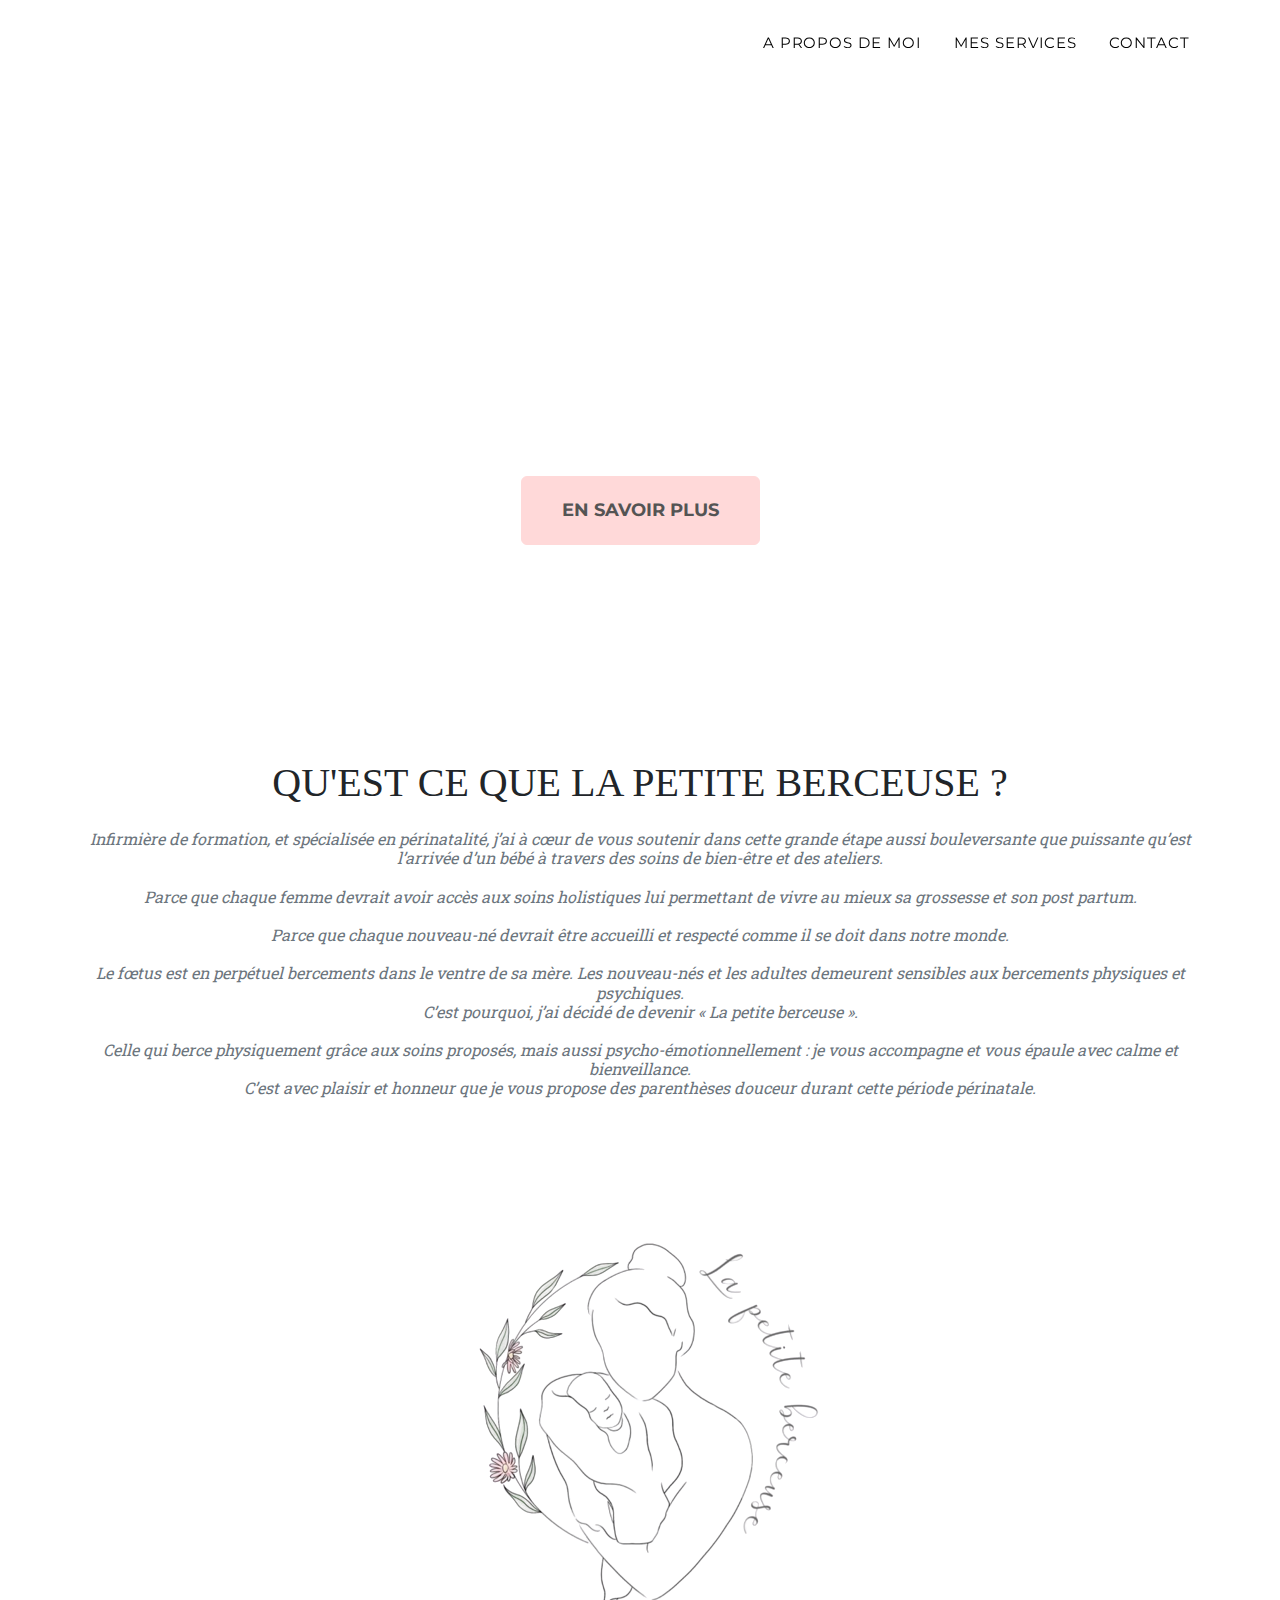
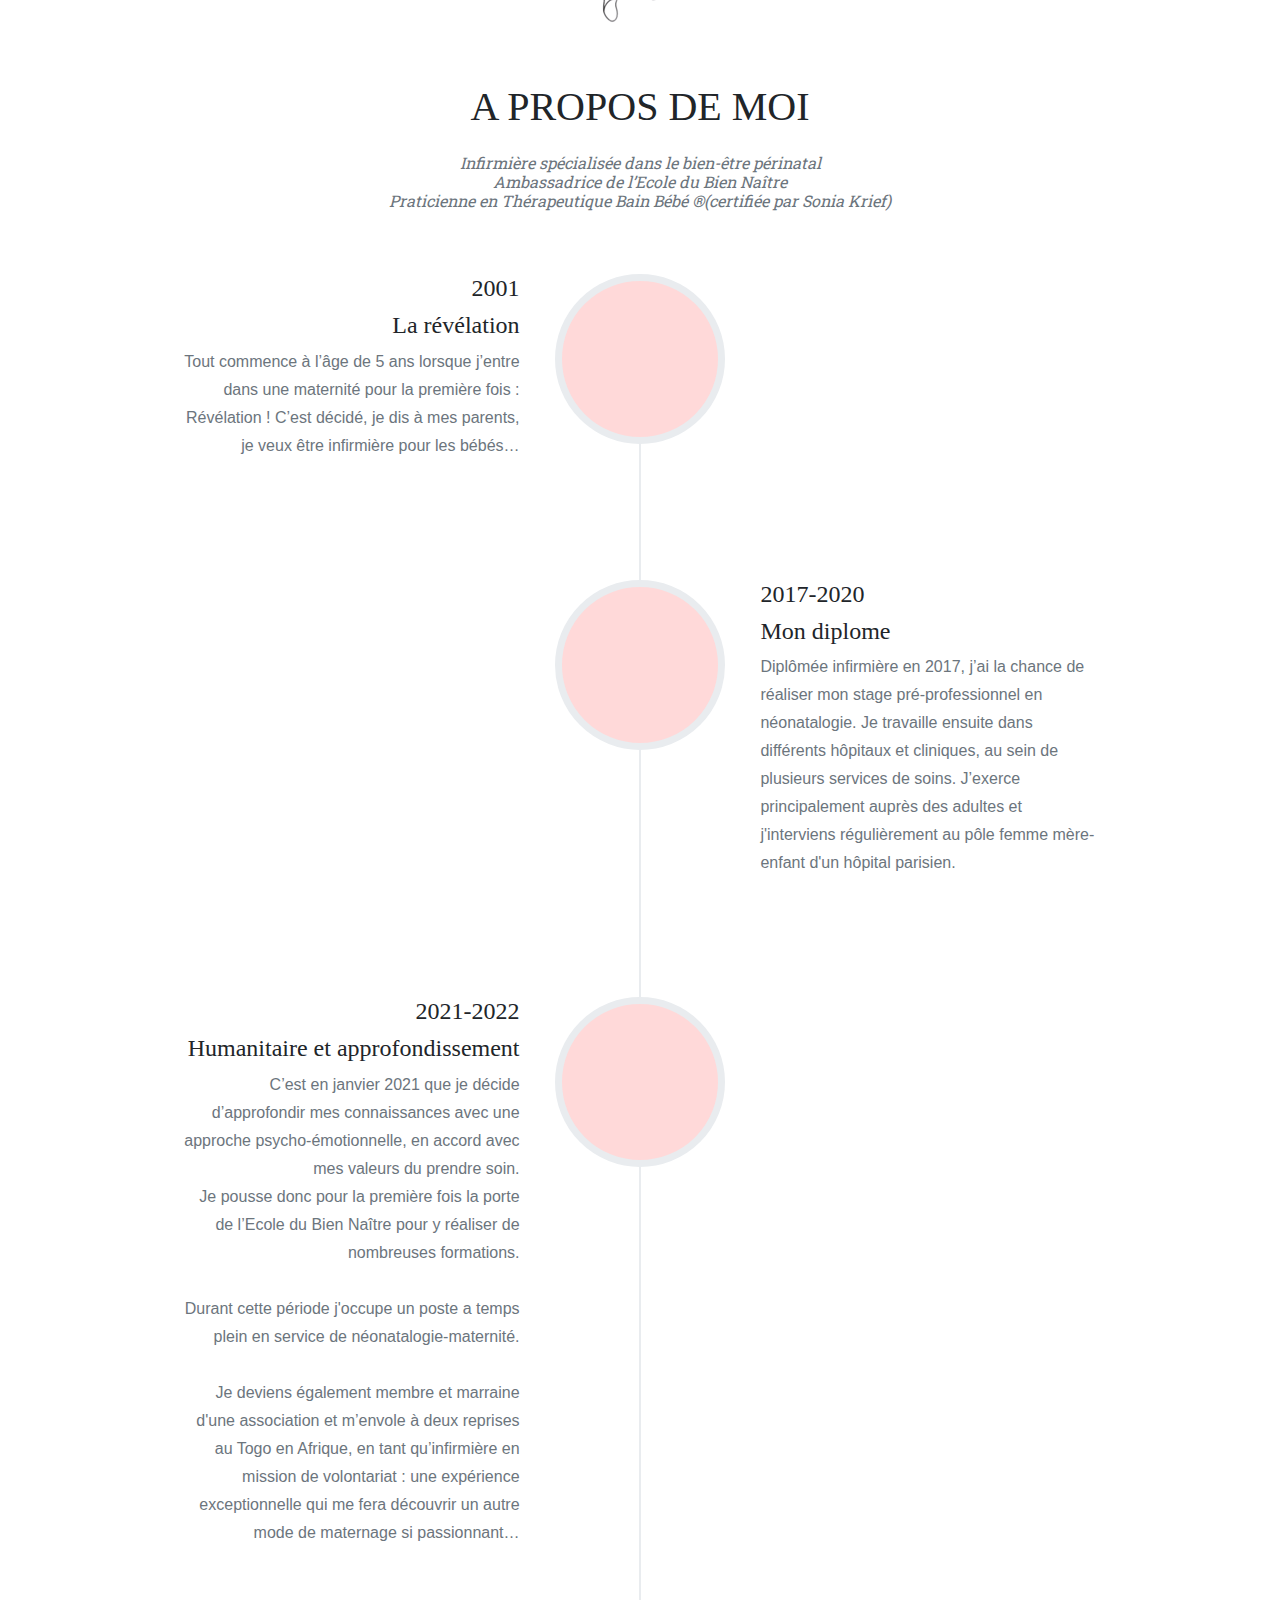
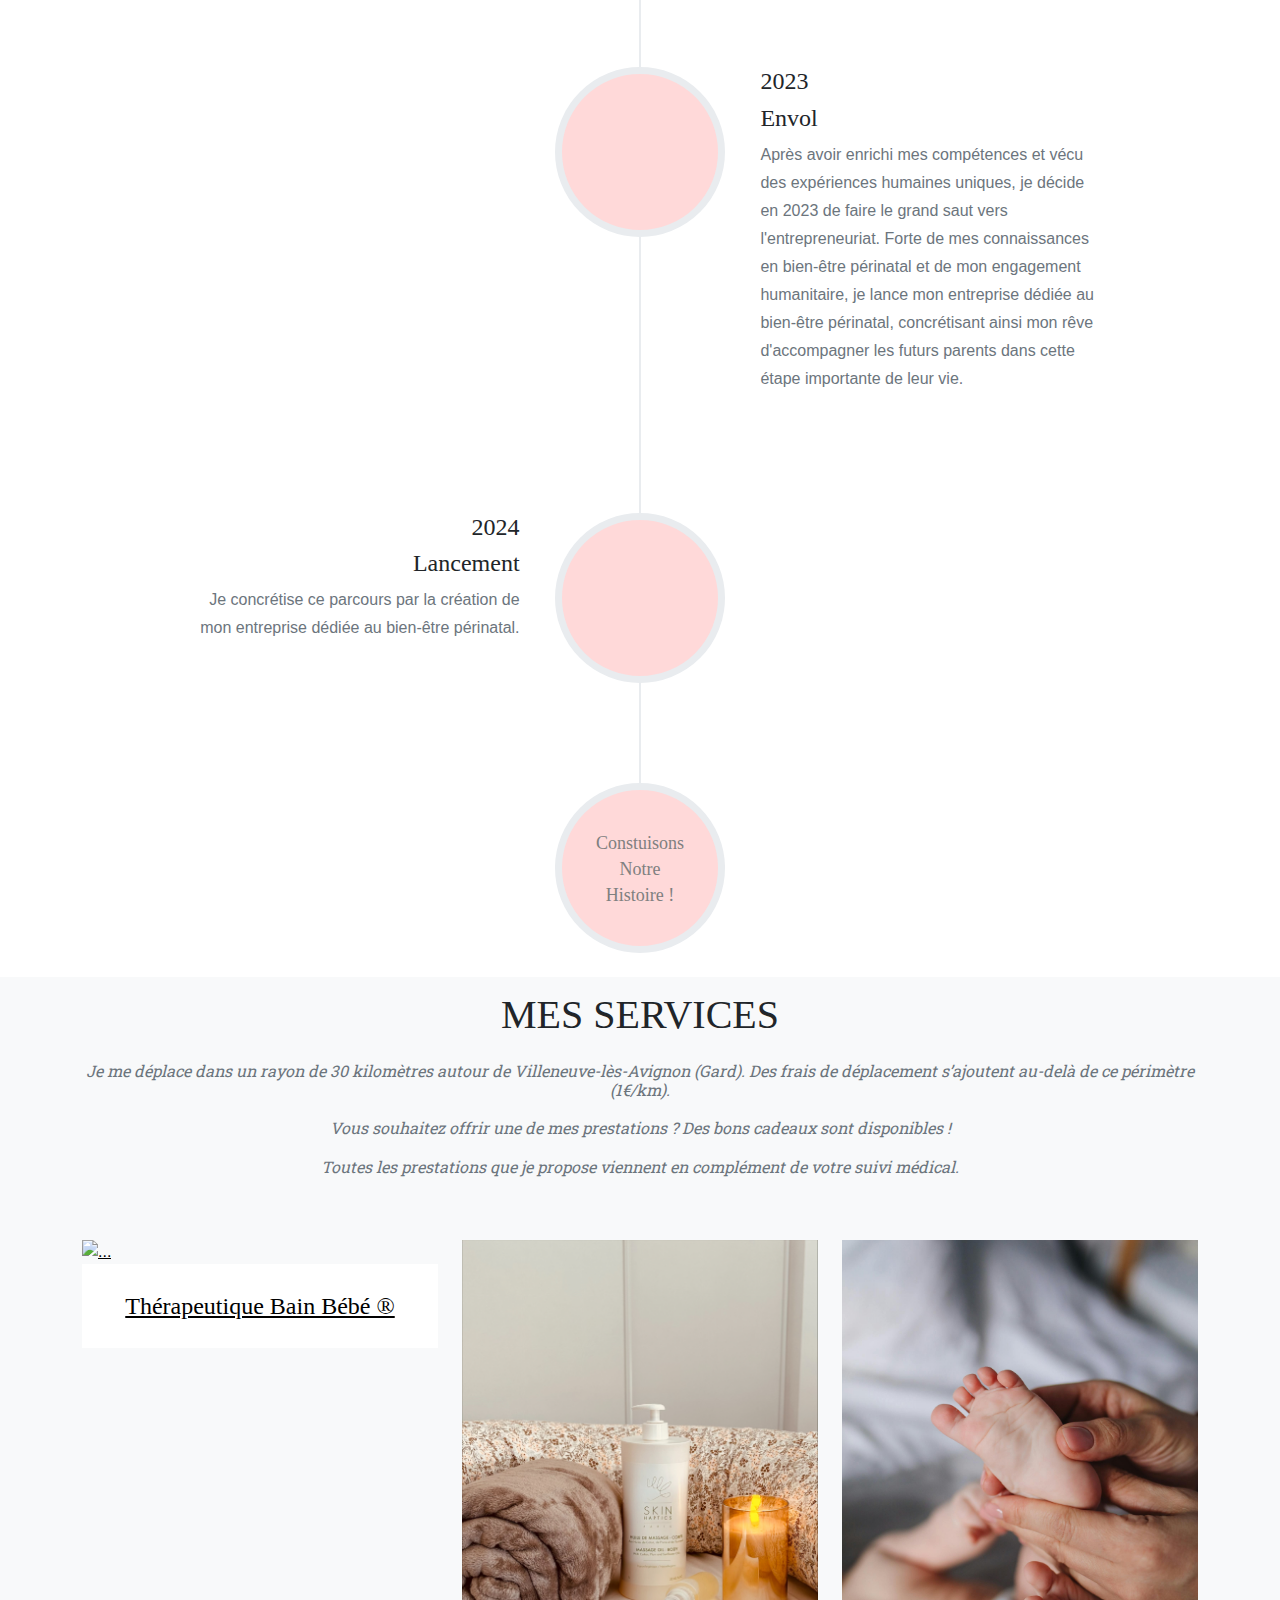
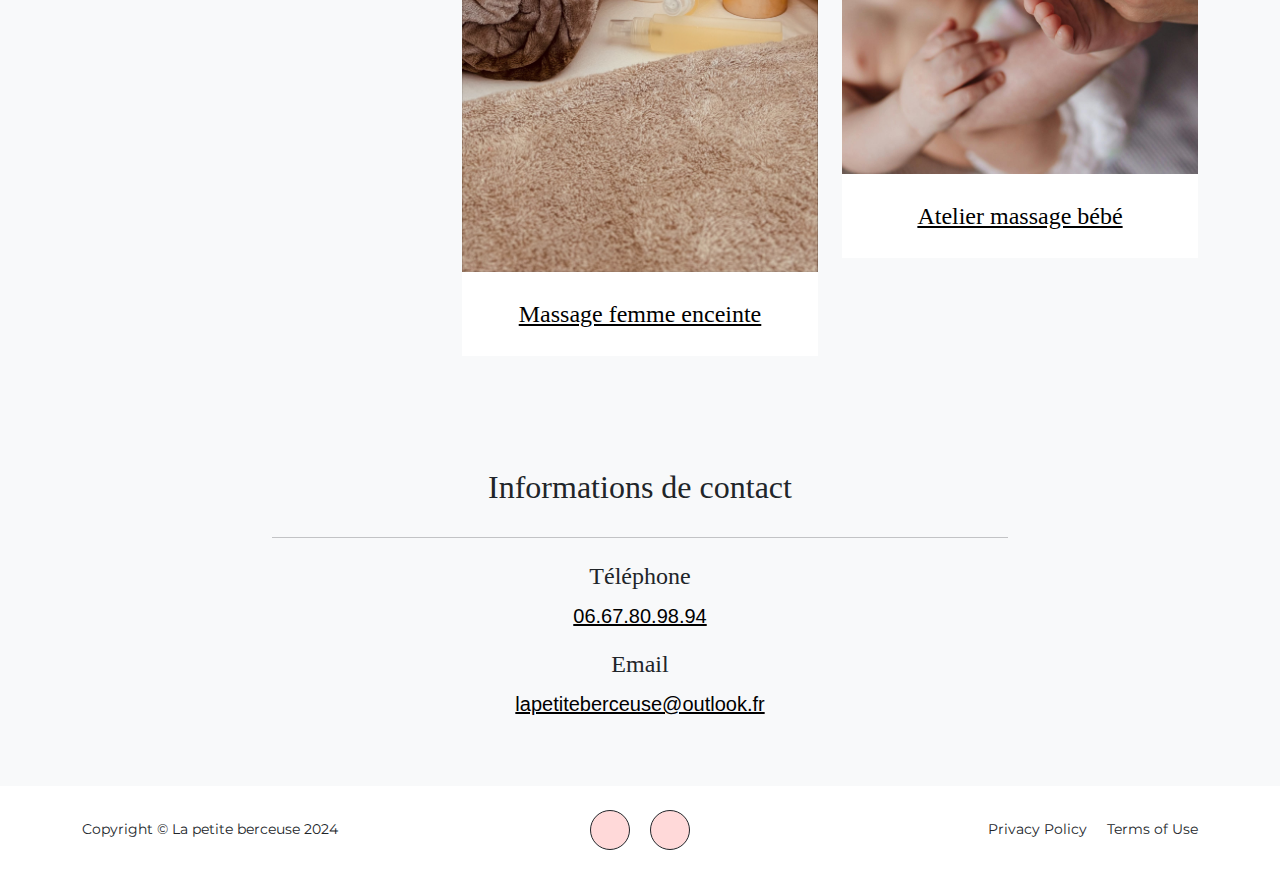
==== index.html @ 8938ebda "maj" ====
<!DOCTYPE html>
<html lang="fr">

<head>
    <meta charset="utf-8" />
    <meta name="viewport" content="width=device-width, initial-scale=1, shrink-to-fit=no" />
    <meta name="description" content="" />
    <meta name="author" content="" />
    <title>La petite berceuse</title>
    <!-- Favicon-->
    <link rel="icon" type="image/x-icon" href="assets/img/la petite berceuse/logo petite berceuse.png" />
    <!-- Font Awesome icons (free version)-->
    <script src="https://use.fontawesome.com/releases/v6.3.0/js/all.js" crossorigin="anonymous"></script>
    <!-- Google fonts-->
    <link href="https://fonts.googleapis.com/css?family=Montserrat:400,700" rel="stylesheet" type="text/css" />
    <link href="https://fonts.googleapis.com/css?family=Roboto+Slab:400,100,300,700" rel="stylesheet" type="text/css" />
    <!-- Core theme CSS (includes Bootstrap)-->
    <link href="css/styles.css" rel="stylesheet" />
</head>

<body id="page-top">
    <!-- Navigation-->
    <nav class="navbar navbar-expand-lg navbar-dark fixed-top" id="mainNav">
        <div class="container">
            <button class="navbar-toggler" type="button" data-bs-toggle="collapse" data-bs-target="#navbarResponsive"
                aria-controls="navbarResponsive" aria-expanded="false" aria-label="Toggle navigation">
                <i class="fas fa-bars ms-1"></i>
            </button>
            <div class="collapse navbar-collapse" id="navbarResponsive">
                <ul class="navbar-nav text-uppercase ms-auto py-4 py-lg-0">

                    <li class="nav-item">
                        <a class="nav-link" href="#about">A propos de moi</a>
                    </li>
                    <li class="nav-item">
                        <a class="nav-link" href="#portfolio">Mes services</a>
                    </li>
                    <li class="nav-item">
                        <a class="nav-link" href="#contact">Contact</a>
                    </li>
                </ul>
            </div>
        </div>
    </nav>
    <!-- Masthead-->
    <header class="masthead">
        <div class="container">
            <div class="masthead-heading text-uppercase">
              LA PETITE BERCEUSE
            </div>
            <div class="masthead-subheading">
                « Il n’y a rien de plus fort au monde que la douceur. » Han Suyin
            </div>
            <a class="btn btn-primary btn-xl text-uppercase" href="#portfolio">En savoir plus</a>
        </div>
    </header>
    <section class="page-section" id="qui-suis-je">
        <div class="container">
            <div class="text-center">
                <h2 class="section-heading text-uppercase">Qu'est ce que la petite berceuse ?</h2>
                <h3 class="section-subheading text-muted">
                    Infirmière de formation, et spécialisée en périnatalité, j’ai à cœur de vous soutenir dans
                    cette grande étape aussi bouleversante que puissante qu’est l’arrivée d’un bébé à travers
                    des soins de bien-être et des ateliers.
                    <br>


                    <br>Parce que chaque femme devrait avoir accès aux soins holistiques lui permettant de vivre
                    au mieux sa grossesse et son post partum.
                    <br>
                    <br>Parce que chaque nouveau-né devrait être accueilli et respecté comme il se doit dans
                    notre
                    monde.
                    <br>


                    <br>Le fœtus est en perpétuel bercements dans le ventre de sa mère. Les nouveau-nés et les
                    adultes demeurent sensibles aux bercements physiques et psychiques.

                    <br>C’est pourquoi, j’ai décidé de devenir « La petite berceuse ».
                    <br>
                    <br>Celle qui berce physiquement grâce aux soins proposés, mais aussi
                    psycho-émotionnellement : je vous accompagne et vous épaule avec calme et bienveillance.



                    <br>C’est avec plaisir et honneur que je vous propose des parenthèses douceur durant cette
                    période périnatale.
                </h3>

    </section>
    <img src="assets/img/la petite berceuse/logo petite berceuse.png" alt="Image Description" class="img-fluid" style="display: block; margin: 0 auto;">

    <!-- About-->
    <section class="page-section" id="about">
        <div class="container">
            <div class="text-center">
                <h2 class="section-heading text-uppercase">A propos de moi</h2>
                <h3 class="section-subheading text-muted">
                    Infirmière spécialisée dans le bien-être périnatal

                    <br>Ambassadrice de l’Ecole du Bien Naître

                    <br>Praticienne en Thérapeutique Bain Bébé ®(certifiée par Sonia Krief)
                </h3>
            </div>
            <ul class="timeline">
                <li>
                    <div class="timeline-image">
                    </div>
                    <div class="timeline-panel">
                        <div class="timeline-heading">
                            <h4>2001</h4>
                            <h4 class="subheading">La révélation</h4>
                        </div>
                        <div class="timeline-body">
                            <p class="text-muted">
                                Tout commence à l’âge de 5 ans lorsque j’entre dans une maternité pour la
                                première fois : Révélation ! C’est décidé, je dis à mes parents, je veux être
                                infirmière pour les bébés…
                            </p>
                        </div>
                    </div>
                </li>
                <li class="timeline-inverted">
                    <div class="timeline-image">
                    </div>
                    <div class="timeline-panel">
                        <div class="timeline-heading">
                            <h4>2017-2020</h4>
                            <h4 class="subheading">
                                <h4>Mon diplome</h4>
                        </div>
                        <div class="timeline-body">
                            <p class="text-muted">
                                Diplômée infirmière en 2017, j’ai la chance de réaliser mon stage pré-professionnel en
                                néonatalogie. Je travaille ensuite dans différents hôpitaux et cliniques, au sein de
                                plusieurs services de soins. J’exerce principalement auprès des adultes et j'interviens
                                régulièrement au pôle femme mère-enfant d'un hôpital parisien.
                            </p>
                        </div>
                    </div>
                </li>
                <li>
                    <div class="timeline-image">
                    </div>
                    <div class="timeline-panel">
                        <div class="timeline-heading">
                            <h4>2021-2022</h4>
                            <h4 class="subheading">Humanitaire et approfondissement</h4>
                        </div>
                        <div class="timeline-body">
                            <p class="text-muted">
                                C’est en janvier 2021 que je décide d’approfondir mes connaissances avec une
                                approche psycho-émotionnelle, en accord avec mes valeurs du prendre soin.
                                <br>Je pousse donc pour la première fois la porte de l’Ecole du Bien Naître pour y
                                réaliser de nombreuses formations.
                                <br>

                                <br> Durant cette période j'occupe un poste a temps plein en service de
                                néonatalogie-maternité.
                                <br>

                                <br>Je deviens également membre et marraine d'une association et m’envole à deux
                                reprises au Togo en Afrique, en tant qu’infirmière en mission de volontariat : une
                                expérience exceptionnelle qui me fera découvrir un autre mode de maternage si
                                passionnant…
                            </p>
                        </div>
                    </div>
                </li>
                <li class="timeline-inverted">
                    <div class="timeline-image">
                    </div>
                    <div class="timeline-panel">
                        <div class="timeline-heading">
                            <h4>2023</h4>
                            <h4 class="subheading">Envol</h4>
                        </div>
                        <div class="timeline-body">
                            <p class="text-muted">
                            <p class="text-muted">
                                Après avoir enrichi mes compétences et vécu des expériences humaines uniques,
                                je décide en 2023 de faire le grand saut vers l'entrepreneuriat. Forte de mes
                                connaissances en bien-être périnatal et de mon engagement humanitaire, je lance
                                mon entreprise dédiée au bien-être périnatal, concrétisant ainsi mon rêve
                                d'accompagner les futurs parents dans cette étape importante de leur vie.
                            </p>
                        </div>
                    </div>
                </li>
                <li>
                    <div class="timeline-image">
                    </div>
                    <div class="timeline-panel">
                        <div class="timeline-heading">
                            <h4>2024</h4>
                            <h4 class="subheading">Lancement</h4>
                        </div>
                        <div class="timeline-body">
                            <p class="text-muted">
                                Je concrétise ce parcours par la création de mon entreprise dédiée au bien-être
                                périnatal.
                            </p>
                        </div>
                    </div>
                </li>
                <li class="timeline-inverted">
                    <div class="timeline-image">
                        <h4>
                            Constuisons
                            <br />
                            Notre
                            <br />
                            Histoire !
                        </h4>
                    </div>
                </li>
            </ul>
        </div>
    </section>
    <!-- Portfolio Grid-->
    <section class="page-section bg-light" id="portfolio">
        <div class="container">
            <div class="text-center">
                <h2 class="section-heading text-uppercase">Mes services</h2>
                <h3 class="section-subheading text-muted">
                    Je me déplace dans un rayon de 30 kilomètres autour de
                    Villeneuve-lès-Avignon (Gard). Des frais de déplacement s’ajoutent
                    au-delà de ce périmètre (1€/km).
                    <br>
                    <br />
                    Vous souhaitez offrir une de mes prestations ? Des bons cadeaux sont
                    disponibles !
                    <br>
                    <br />Toutes les prestations que je propose viennent en complément
                    de votre suivi médical.
                </h3>
            </div>
            <div class="row">
                <div class="col-lg-4 col-sm-6 mb-4">
                    <!-- Portfolio item 1-->
                    <div class="portfolio-item">
                        <a class="portfolio-link" data-bs-toggle="modal" href="#portfolioModal1">
                            <div class="portfolio-hover">
                                <div class="portfolio-hover-content">
                                    <i class="fas fa-plus fa-3x"></i>
                                </div>
                            </div>
                            <img class="img-fluid" src="assets/img/la petite berceuse/IMG_1813.jpeg" alt="..." />
                        </a>
                        <div class="portfolio-caption">
                            <a class="portfolio-caption-heading" data-bs-toggle="modal"
                                href="#portfolioModal1">Thérapeutique Bain Bébé ®</a>
                        </div>
                    </div>
                </div>
                <div class="col-lg-4 col-sm-6 mb-4">
                    <!-- Portfolio item 2-->
                    <div class="portfolio-item">
                        <a class="portfolio-link" data-bs-toggle="modal" href="#portfolioModal2">
                            <div class="portfolio-hover">
                                <div class="portfolio-hover-content">
                                    <i class="fas fa-plus fa-3x"></i>
                                </div>
                            </div>
                            <img class="img-fluid" src="assets/img/la petite berceuse/femme enceinte 2.jpeg"
                                alt="..." />
                        </a>
                        <div class="portfolio-caption">
                            <a class="portfolio-caption-heading" data-bs-toggle="modal" href="#portfolioModal2">Massage
                                femme enceinte</a>
                        </div>
                    </div>
                </div>
                <div class="col-lg-4 col-sm-6 mb-4">
                    <!-- Portfolio item 3-->
                    <div class="portfolio-item">
                        <a class="portfolio-link" data-bs-toggle="modal" href="#portfolioModal3">
                            <div class="portfolio-hover">
                                <div class="portfolio-hover-content">
                                    <i class="fas fa-plus fa-3x"></i>
                                </div>
                            </div>
                            <img class="img-fluid"
                                src="assets/img/la petite berceuse/pexels-polina-tankilevitch-3875103.jpg" alt="..." />
                        </a>
                        <div class="portfolio-caption">
                            <a class="portfolio-caption-heading" data-bs-toggle="modal" href="#portfolioModal3">Atelier
                                massage
                                bébé</a>
                        </div>
                    </div>
                </div>
            </div>
    </section>

    <!-- Contact-->
    <!-- Contact-->
    <section id="contact-info" class="bg-light py-5" id="#contact">
        <div class="container">
            <div class="row">
                <div class="col-lg-8 mx-auto text-center">
                    <h2 class="section-heading">Informations de contact</h2>
                    <hr class="my-4">
                    <div class="contact-item">
                        <h4>Téléphone</h4>
                        <p class="lead" lugrasimo>
                            <a href="tel:0667209894">06.67.80.98.94</a>
                        </p>
                    </div>
                    <div class="contact-item">
                        <h4>Email</h4>
                        <p class="lead">
                            <a href="mailto:lapetiteberceuse@outlook.fr">lapetiteberceuse@outlook.fr</a>
                        </p>
                    </div>
                </div>
            </div>
        </div>
    </section>
    <!-- Footer-->
    <footer class="footer py-4">
        <div class="container">
            <div class="row align-items-center">
                <div class="col-lg-4 text-lg-start">
                    Copyright &copy; La petite berceuse 2024
                </div>
                <div class="col-lg-4 my-3 my-lg-0">

                    <a class="btn btn-dark btn-social mx-2"
                        href="https://emea01.safelinks.protection.outlook.com/?url=https%3A%2F%2Fwww.facebook.com%2Fprofile.php%3Fid%3D61553613293307&data=05%7C02%7C%7C037f6cc6cbe34c841ed208dc1a828fbb%7C84df9e7fe9f640afb435aaaaaaaaaaaa%7C1%7C0%7C638414395249996362%7CUnknown%7CTWFpbGZsb3d8eyJWIjoiMC4wLjAwMDAiLCJQIjoiV2luMzIiLCJBTiI6Ik1haWwiLCJXVCI6Mn0%3D%7C3000%7C%7C%7C&sdata=qP89dpFw9NtF%2BlJuC%2B1zM3ZboOfOforaRs9aPS2IKf4%3D&reserved=0"
                        aria-label="Facebook"><i class="fab fa-facebook-f"></i></a>
                    <a class="btn btn-dark btn-social mx-2" href="#!" aria-label="Instagram"><i
                            class="bi-instagram"></i></a>
                </div>
                <div class="col-lg-4 text-lg-end">
                    <a class="link-dark text-decoration-none me-3" href="#!">Privacy Policy</a>
                    <a class="link-dark text-decoration-none" href="#!">Terms of Use</a>
                </div>
            </div>
        </div>
    </footer>
    <!-- Portfolio Modals-->
    <!-- Portfolio item 1 modal popup-->
    <div class="portfolio-modal modal fade" id="portfolioModal1" tabindex="-1" role="dialog" aria-hidden="true">
        <div class="modal-dialog">
            <div class="modal-content">
                <div class="close-modal" data-bs-dismiss="modal">
                    <img src="assets/img/close-icon.svg" alt="Close modal" />
                </div>
                <div class="container">
                    <div class="row justify-content-center">
                        <div class="col-lg-8">
                            <div class="modal-body">
                                <!-- Project details-->
                                <h2 class="text-uppercase"></h2>

                                <img class="img-fluid d-block mx-auto" src="assets/img/la petite berceuse/IMG_1812.jpeg"
                                    alt="..." />
                                <p>
                                    <br>
                                <h4>Le « Thérapeutique bain bébé ® »</h4>
                                autrement appelé « Thalasso
                                bain bébé », ou encore « Le bain de Sonia » est le premier
                                bain en France reconnu comme thérapeutique.

                                <br>Créé dans les années 2000 par Sonia Krief, il s’agit
                                d’un bain d’émotion qui consiste à offrir aux nouveau-né un
                                espace de liberté et d’expression grâce aux pouvoirs de
                                l’eau, pour lui permettre de revivre les sensations vécues
                                in utero.

                                <br>Ainsi, il pourra nous raconter son histoire, se
                                libérer de ses émotions de sa vie intra-utérine et de sa
                                naissance.

                                <br>Ce soin est salvateur autant pour le nouveau-né que
                                pour ses parents, car il peut se montrer réparateur et
                                consolateur face à de nombreux vécus de grossesses et
                                d’accouchements.

                                <br>C’est un véritable cadeau de bienvenue qui contribue à
                                adoucir le passage entre les deux mondes.
                                </p>
                                <p>
                                <h4>Pour qui ? </h4>

                                Idéalement pour tous les bébés !
                                <br>Réalisable jusqu’au 21ème jour de vie.

                                <br>En cas de prématurité, l’âge corrigé est retenu (date de terme initialement
                                prévue).

                                <br>Ce soin prend davantage tout son sens quand la grossesse et l’accouchement
                                ont été
                                difficiles pour maman et bébé
                                (forceps, césarienne d’urgence, séparation à la naissance, etc…). Il permet une
                                renaissance symbolique.
                                </p>
                                <p>
                                <h4>Déroulé </h4>

                                A mon arrivée, je vous propose un temps d’échange pour revenir sur votre vécu de
                                grossesse et d’accouchement.

                                <br>Vient ensuite le moment de m’installer dans une pièce chauffée et ayant
                                accès à un
                                point d’eau. Avec votre accord,
                                je fais connaissance avec votre bébé et utilise un lange pour l’emmailloter de
                                sorte à
                                ce qu’il retrouve une enveloppe
                                sécurisante.

                                <br>Je réalise le soin dans une eau à 38 degrés, accompagné d’un fond musical
                                doux et
                                apaisant. Je prends le temps
                                nécessaire dans ce milieu aquatique qu’il connaît si bien, en fonction des
                                besoins de
                                votre bébé. A la fin du bain, je
                                dépose délicatement votre enfant dans une serviette. Afin de vous faire profiter
                                au
                                maximum de cette bulle d’émotion, je
                                peux vous proposer une initiation au massage, ou une installation en peau à
                                peau.



                                <strong><br>Je me déplace avec…</strong>
                                <br>Baignoire, pieds de baignoire, langes, enceinte.
                                </p>
                                <p>
                                <h4>Contre-indications </h4>
                                Hypothermie, fièvre, perte/stagnation de poids.

                                <br><strong>Si chirurgie :</strong> accord de médecin nécessaire.
                                </p>
                                <p>
                                <h4>Durée à domicile : </h4>
                                entre 1h30 et 2h 
                                </p>
                                <p>
                                <h5>Tarif : 90€</h5>
                                </p>
                                <p></p>
                                <p>
                                <h3>Options possibles </h3>



                                Afin de toujours être au plus proche de vos souhaits concernant l’arrivée de
                                votre bébé,
                                je vous propose un travail en collaboration avec deux femmes, auto-entrepreneur.



                                <br>Elles proposent chacune un complément au Thérapeutique bain bébé ®, en
                                rapport avec leur domaine de compétences.
                                </p>

                                <p>
                                <h4>Lange personnalisé </h4>



                                Parce que change bain thérapeutique est unique, offrez-vous un lange
                                personnalisé avec le prénom de votre enfant grâce à Laura Storm, couturière.



                                <br>Choisissez le tissu de votre choix, ainsi que la broderie.


                                <p>
                                <h5>Tarif : 30€</h5>
                                </p>


                                <br><strong>Site internet :</strong> <a href="https://www.lessoeurettes.fr"> Les
                                    soeurettes</a>

                                <br><strong>Instagram :</strong> auto.les_soeurettes
                                </p>
                                <p>
                                <h4>Bain photographié </h4>



                                Gardez un souvenir inoubliable du bain thérapeutique grâce à Camille Duthilleul,
                                photographe professionnelle.

                                <br>Le tarif comprend 8 photos retouchées en format numérique (HD).

                                <br>Des frais de déplacement peuvent s’appliquer selon votre lieu de résidence.

                                <p>
                                <h5>Tarif : 150€</h5>
                                </p>

                                <br><strong>Site internet :</strong> <a
                                    href="https://hellophenixphotos.mypixieset.com/">hellophenixphotos</a>

                                <br><strong>Instagram :</strong> hellophenix.photos
                                </p>

                                <button class="btn btn-primary btn-xl text-uppercase" data-bs-dismiss="modal"
                                    type="button">
                                    <i class="fas fa-xmark me-1"></i>
                                    Fermer la page
                                </button>
                            </div>
                        </div>
                    </div>
                </div>
            </div>
        </div>
    </div>
    <!-- Portfolio item 2 modal popup-->
    <div class="portfolio-modal modal fade" id="portfolioModal2" tabindex="-1" role="dialog" aria-hidden="true">
        <div class="modal-dialog">
            <div class="modal-content">
                <div class="close-modal" data-bs-dismiss="modal">
                    <img src="assets/img/close-icon.svg" alt="Close modal" />
                </div>
                <div class="container">
                    <div class="row justify-content-center">
                        <div class="col-lg-8">
                            <div class="modal-body">
                                <!-- Project details-->
                                <h2 class="text-uppercase"></h2>

                                <img class="img-fluid d-block mx-auto"
                                    src="assets/img/la petite berceuse/femme enceinte1.jpeg" alt="..." />
                                <p>
                                    <br>
                                <h4>Le massage pré natal </h4>
                                est un massage bien-être de soixante minutes qui va
                                permette à la future maman une détente profonde et globale.
                                <br>En plus d’améliorer le sommeil, ce massage est conçu pour soulager les
                                petits maux de la grossesse tels que les douleurs musculaires ou encore les
                                jambes lourdes.
                                <br>Ce massage est l’occasion idéale pour écouter son corps et se connecter
                                à son bébé.
                                <p>
                                    <strong>Le massage est une merveilleuse façon de prendre conscience de ce
                                        corps en changement qui porte la vie.</strong>

                                    <br>Il est réalisable après l’échographie du 1er trimestre (16 semaines
                                    d’aménorrhée).
                                </p>
                                </p>

                                <p>
                                <h4>Déroulé </h4>

                                A mon arrivée, j’installe ma table de massage et je vous invite durant ce temps
                                à remplir un questionnaire afin vous proposer un message adapté à vos besoins.

                                <br>Nous prenons un temps d’échange pour parler du vécu de votre grossesse.

                                <br>Je réalise le massage enveloppant et cocooning en prenant en compte vos
                                souhaits et vos petits maux du quotidien.

                                <br>Il se réalise à l’aide d’un ballon, puis allongé sur le dos. J’utilise des
                                serviettes et des plaids tout doux, ainsi que des coussins adapté
                                Votre peau est nourrie et hydratée grâce à l’application d’une huile végétale
                                biologique.
                                Une douce musique accompagnera ce moment de lâcher-prise.
                                Je vous propose un petit temps d’échange après le soin.


                                <strong><br>Je me déplace avec…</strong>
                                <br>Table de massage, drap, serviette, plaid, coussins, ballon de grossesse,
                                huile végétale biologique, bougies, enceinte.
                                </p>

                                </p>
                                <p>
                                <h4>Contre-indications </h4>
                                Fièvre, inflammation, phlébite, vaccin (-48h), saignements, séance d’ostéopathie
                                au cours des 7 derniers jours, séance de kinésithérapie au cours des dernières
                                48h.

                                <br>Prévoir un certificat médical en cas de diabète, hypertension, menace
                                d’accouchement prématurée (ou toute autre pathologie lourde).
                                </p>
                                <p>
                                <h4>Durée à domicile: </h4>
                                1h30 environ
                                </p>
                                <p>
                                <h5>Tarif : 70€</h5>
                                </p>
                                <button class="btn btn-primary btn-xl text-uppercase" data-bs-dismiss="modal"
                                    type="button">
                                    <i class="fas fa-xmark me-1"></i>
                                    Fermer la page
                                </button>
                            </div>
                        </div>
                    </div>
                </div>
            </div>
        </div>
    </div>
    <!-- Portfolio item 3 modal popup-->
    <div class="portfolio-modal modal fade" id="portfolioModal3" tabindex="-1" role="dialog" aria-hidden="true">
        <div class="modal-dialog">
            <div class="modal-content">
                <div class="close-modal" data-bs-dismiss="modal">
                    <img src="assets/img/close-icon.svg" alt="Close modal" />
                </div>
                <div class="container">
                    <div class="row justify-content-center">
                        <div class="col-lg-8">
                            <div class="modal-body">
                                <!-- Project details-->


                                <img class="img-fluid d-block mx-auto"
                                    src="assets/img/la petite berceuse/pexels-nataliya-vaitkevich-5889962.jpg"
                                    alt="..." />
                                <p>
                                    <br>
                                <h4>Atelier massage bébé </h4>
                                Cet atelier parent-enfant est l’occasion idéale pour partager un moment de
                                plaisir et de bien-être à travers le toucher : premier sens qui se développe
                                lors de la vie intra-utérine. Masser son bébé c’est répondre à ses besoins,
                                participer à son bon développement cognitif et moteur, mais aussi lui
                                permettre d’acquérir un meilleur sommeil.

                                <br> En complément du massage « plaisir », le massage dit « de soin »
                                permettra de soulager des douleurs ou inconforts liés aux premiers mois de
                                vie (coliques, constipation, douleurs dentaires, difficultés
                                d’endormissement, etc…).

                                <br>La peau de votre bébé ne demande qu’à être nourrie de tout votre amour !
                                </p>

                                <p>
                                <h4>Déroulé </h4>

                                A mon arrivée, je vous propose un temps d’échange afin d’apprendre à vous
                                connaître.
                                <br>Nous discutons de votre vécu de votre grossesse, de votre accouchement et
                                des premières semaines de vie avec votre bébé.
                                <br>Ensuite, nous pouvons commencer l’atelier dans une pièce chauffée et calme.
                                <br>Je vous laisse libre choix de l’installation pour que vous soyez à l’aise
                                (canapé, table à langer, tapis de sol, etc…).
                                <br>Je vous montre les gestes simples à travers mon poupon, et vous guide afin
                                de reproduire ces mouvements sur votre bébé.
                                <br>Tout sera propice au partage d’un moment agréable : de la musique, des jeux
                                sensoriels, et une huile à l’odeur divine !


                                <strong><br>Je me déplace avec…</strong>
                                <br>poupon de démonstration, huile végétale biologique, jeux d’éveil,
                                accessoires sensoriels, enceinte.
                                </p>

                                </p>
                                <p>
                                <h4>Contre-indications </h4>
                                Fièvre, inflammation, vaccin récent (-48h), ictère sévère, opération chirurgicale récente (avis médecin). 
                                </p>
                                <p>
                                <h4>Durée à domicile : </h4>
                                1h environ
                                </p>
                                <p>
                                <h5>Tarif : 45€</h5>
                                </p>
                                <button class="btn btn-primary btn-xl text-uppercase" data-bs-dismiss="modal"
                                    type="button">

                                    <i class="fas fa-xmark me-1"></i>
                                    Fermer la page
                                </button>
                            </div>
                        </div>
                    </div>
                </div>
            </div>
        </div>
    </div>

    <!-- Bootstrap core JS-->
    <script src="https://cdn.jsdelivr.net/npm/bootstrap@5.2.3/dist/js/bootstrap.bundle.min.js"></script>
    <!-- Core theme JS-->
    <script src="js/scripts.js"></script>

    <script src="https://cdn.startbootstrap.com/sb-forms-latest.js"></script>
</body>

</html>
---- css/styles.css ----
@charset "UTF-8";

:root {
  --bs-blue: #0d6efd;
  --bs-indigo: #6610f2;
  --bs-purple: #6f42c1;
  --bs-pink: #d63384;
  --bs-red: #dc3545;
  --bs-orange: #fd7e14;
  
  --bs-green: #198754;
  --bs-teal: #20c997;
  --bs-cyan: #0dcaf0;
  --bs-black: #000;
  --bs-white: #fff;
  --bs-gray: #6c757d;
  --bs-gray-dark: #343a40;
  --bs-gray-100: #f8f9fa;
  --bs-gray-200: #e9ecef;
  --bs-gray-300: #dee2e6;
  --bs-gray-400: #ced4da;
  --bs-gray-500: #adb5bd;
  --bs-gray-600: #6c757d;
  --bs-gray-700: #495057;
  --bs-gray-800: #343a40;
  --bs-gray-900: #212529;
  --bs-primary: #ffd9d9;
  --bs-secondary: #6c757d;
  --bs-success: #198754;
  --bs-info: #0dcaf0;
  --bs-warning: #ffd9d9;
  --bs-danger: #dc3545;
  --bs-light: #f8f9fa;
  --bs-dark: #212529;
  --bs-primary-rgb: 255, 200, 0;
  --bs-secondary-rgb: 108, 117, 125;
  --bs-success-rgb: 25, 135, 84;
  --bs-info-rgb: 13, 202, 240;
  --bs-warning-rgb: 255, 200, 0;
  --bs-danger-rgb: 220, 53, 69;
  --bs-light-rgb: 248, 249, 250;
  --bs-dark-rgb: 33, 37, 41;
  --bs-white-rgb: 255, 255, 255;
  --bs-black-rgb: 0, 0, 0;
  --bs-body-color-rgb: 33, 37, 41;
  --bs-body-bg-rgb: 255, 255, 255;
  --bs-font-sans-serif: system-ui, -apple-system, "Segoe UI", Roboto, "Helvetica Neue", "Noto Sans", "Liberation Sans", Arial, sans-serif, "Apple Color Emoji", "Segoe UI Emoji", "Segoe UI Symbol", "Noto Color Emoji";
  --bs-font-monospace: SFMono-Regular, Menlo, Monaco, Consolas, "Liberation Mono", "Courier New", monospace;
  --bs-gradient: linear-gradient(180deg, rgba(255, 255, 255, 0.15), rgba(255, 255, 255, 0));
  --bs-body-font-family: 'lugrasimo', -apple-system, BlinkMacSystemFont, Segoe UI, Roboto, Helvetica Neue, Arial, sans-serif, Apple Color Emoji, Segoe UI Emoji, Segoe UI Symbol, Noto Color Emoji;
  --bs-body-font-size: 1rem;
  --bs-body-font-weight: 400;
  --bs-body-line-height: 1.5;
  --bs-body-color: #212529;
  --bs-body-bg: #fff;
  --bs-border-width: 1px;
  --bs-border-style: solid;
  --bs-border-color: #dee2e6;
  --bs-border-color-translucent: rgba(0, 0, 0, 0.175);
  --bs-border-radius: 0.375rem;
  --bs-border-radius-sm: 0.25rem;
  --bs-border-radius-lg: 0.5rem;
  --bs-border-radius-xl: 1rem;
  --bs-border-radius-2xl: 2rem;
  --bs-border-radius-pill: 50rem;
  --bs-link-color:var(--bs-black);
  --bs-link-hover-color: #ffd9d9;
  --bs-code-color: #d63384;
  --bs-highlight-bg: #fff4cc;
}

*,
*::before,
*::after {
  box-sizing: border-box;
}

@media (prefers-reduced-motion: no-preference) {
  :root {
    scroll-behavior: smooth;
  }
}

body {
  margin: 0;
  font-family: var(--bs-body-font-family);
  font-size: var(--bs-body-font-size);
  font-weight: var(--bs-body-font-weight);
  line-height: var(--bs-body-line-height);
  color: var(--bs-body-color);
  text-align: var(--bs-body-text-align);
  background-color: var(--bs-body-bg);
  -webkit-text-size-adjust: 100%;
  -webkit-tap-highlight-color: rgba(0, 0, 0, 0);
}

hr {
  margin: 1rem 0;
  color: inherit;
  border: 0;
  border-top: 1px solid;
  opacity: 0.25;
}

h6, .h6, h5, .h5, h4, .h4, h3, .h3, h1, .h1 {
  margin-top: 0;
  margin-bottom: 0.5rem;
  font-family: "lugrasimo", cursive;  
  font-weight: 500;
  line-height: 1.2;
}
h2 , .h2{
  font-family:'Times New Roman', Times, serif ;
  font-weight: normal;
}
h1, .h1 {
  font-size: calc(1.375rem + 1.5vw);
}
@media (min-width: 1200px) {
  h1, .h1 {
    font-size: 2.5rem;
  }
}

h2, .h2 {
  font-size: calc(1.325rem + 0.9vw);
}
@media (min-width: 1200px) {
  h2, .h2 {
    font-size: 2rem;
  }
}

h3, .h3 {
  font-size: calc(1.3rem + 0.6vw);
}
@media (min-width: 1200px) {
  h3, .h3 {
    font-size: 1.75rem;
  }
}

h4, .h4 {
  font-size: calc(1.275rem + 0.3vw);
}
@media (min-width: 1200px) {
  h4, .h4 {
    font-size: 1.5rem;
  }
}

h5, .h5 {
  font-size: 1.25rem;
}

h6, .h6 {
  font-size: 1rem;
}

p {
  margin-top: 0;
  margin-bottom: 1rem;
}

abbr[title] {
  -webkit-text-decoration: underline dotted;
          text-decoration: underline dotted;
  cursor: help;
  -webkit-text-decoration-skip-ink: none;
          text-decoration-skip-ink: none;
}

address {
  margin-bottom: 1rem;
  font-style: normal;
  line-height: inherit;
}

ol,
ul {
  padding-left: 2rem;
}

ol,
ul,
dl {
  margin-top: 0;
  margin-bottom: 1rem;
}

ol ol,
ul ul,
ol ul,
ul ol {
  margin-bottom: 0;
}

dt {
  font-weight: 700;
}

dd {
  margin-bottom: 0.5rem;
  margin-left: 0;
}

blockquote {
  margin: 0 0 1rem;
}

b,
strong {
  font-weight: bolder;
}

small, .small {
  font-size: 0.875em;
}

mark, .mark {
  padding: 0.1875em;
  background-color: var(--bs-highlight-bg);
}

sub,
sup {
  position: relative;
  font-size: 0.75em;
  line-height: 0;
  vertical-align: baseline;
}hover

sub {
  bottom: -0.25em;
}

sup {
  top: -0.5em;
}

a {
  color: var(--bs-link-color);
  text-decoration: underline;
}
a:hover {
  color: var(--bs-link-hover-color);
}

a:not([href]):not([class]), a:not([href]):not([class]):hover {
  color: inherit;
  text-decoration: none;
}

pre,
code,
kbd,
samp {
  font-family: var(--bs-font-monospace);
  font-size: 1em;
}

pre {
  display: block;
  margin-top: 0;
  margin-bottom: 1rem;
  overflow: auto;
  font-size: 0.875em;
}
pre code {
  font-size: inherit;
  color: inherit;
  word-break: normal;
}

code {
  font-size: 0.875em;
  color: var(--bs-code-color);
  word-wrap: break-word;
}
a > code {
  color: inherit;
}

kbd {
  padding: 0.1875rem 0.375rem;
  font-size: 0.875em;
  color: var(--bs-body-bg);
  background-color: var(--bs-body-color);
  border-radius: 0.25rem;
}
kbd kbd {
  padding: 0;
  font-size: 1em;
}

figure {
  margin: 0 0 1rem;
}

img,
svg {
  vertical-align: middle;
}

table {
  caption-side: bottom;
  border-collapse: collapse;
}

caption {
  padding-top: 0.5rem;
  padding-bottom: 0.5rem;
  color: #6c757d;
  text-align: left;
}

th {
  text-align: inherit;
  text-align: -webkit-match-parent;
}

thead,
tbody,
tfoot,
tr,
td,
th {
  border-color: inherit;
  border-style: solid;
  border-width: 0;
}

label {
  display: inline-block;
}

button {
  border-radius: 0;
}

button:focus:not(:focus-visible) {
  outline: 0;
}

input,
button,
select,
optgroup,
textarea {
  margin: 0;
  font-family: inherit;
  font-size: inherit;
  line-height: inherit;
}

button,
select {
  text-transform: none;
}

[role=button] {
  cursor: pointer;
}

select {
  word-wrap: normal;
}
select:disabled {
  opacity: 1;
}

[list]:not([type=date]):not([type=datetime-local]):not([type=month]):not([type=week]):not([type=time])::-webkit-calendar-picker-indicator {
  display: none !important;
}

button,
[type=button],
[type=reset],
[type=submit] {
  -webkit-appearance: button;
}
button:not(:disabled),
[type=button]:not(:disabled),
[type=reset]:not(:disabled),
[type=submit]:not(:disabled) {
  cursor: pointer;
}

::-moz-focus-inner {
  padding: 0;
  border-style: none;
}

textarea {
  resize: vertical;
}

fieldset {
  min-width: 0;
  padding: 0;
  margin: 0;
  border: 0;
}

legend {
  float: left;
  width: 100%;
  padding: 0;
  margin-bottom: 0.5rem;
  font-size: calc(1.275rem + 0.3vw);
  line-height: inherit;
}
@media (min-width: 1200px) {
  legend {
    font-size: 1.5rem;
  }
}
legend + * {
  clear: left;
}

::-webkit-datetime-edit-fields-wrapper,
::-webkit-datetime-edit-text,
::-webkit-datetime-edit-minute,
::-webkit-datetime-edit-hour-field,
::-webkit-datetime-edit-day-field,
::-webkit-datetime-edit-month-field,
::-webkit-datetime-edit-year-field {
  padding: 0;
}

::-webkit-inner-spin-button {
  height: auto;
}

[type=search] {
  outline-offset: -2px;
  -webkit-appearance: textfield;
}

/* rtl:raw:
[type="tel"],
[type="url"],
[type="email"],
[type="number"] {
  direction: ltr;
}
*/
::-webkit-search-decoration {
  -webkit-appearance: none;
}

::-webkit-color-swatch-wrapper {
  padding: 0;
}

::file-selector-button {
  font: inherit;
  -webkit-appearance: button;
}

output {
  display: inline-block;
}

iframe {
  border: 0;
}

summary {
  display: list-item;
  cursor: pointer;
}

progress {
  vertical-align: baseline;
}

[hidden] {
  display: none !important;
}

.lead {
  font-size: 1.25rem;
  font-weight: 300;
}

.display-1 {
  font-size: calc(1.625rem + 4.5vw);
  font-weight: 300;
  line-height: 1.2;
}
@media (min-width: 1200px) {
  .display-1 {
    font-size: 5rem;
  }
}

.display-2 {
  font-size: calc(1.575rem + 3.9vw);
  font-weight: 300;
  line-height: 1.2;
}
@media (min-width: 1200px) {
  .display-2 {
    font-size: 4.5rem;
  }
}

.display-3 {
  font-size: calc(1.525rem + 3.3vw);
  font-weight: 300;
  line-height: 1.2;
}
@media (min-width: 1200px) {
  .display-3 {
    font-size: 4rem;
  }
}

.display-4 {
  font-size: calc(1.475rem + 2.7vw);
  font-weight: 300;
  line-height: 1.2;
}
@media (min-width: 1200px) {
  .display-4 {
    font-size: 3.5rem;
  }
}

.display-5 {
  font-size: calc(1.425rem + 2.1vw);
  font-weight: 300;
  line-height: 1.2;
}
@media (min-width: 1200px) {
  .display-5 {
    font-size: 3rem;
  }
}

.display-6 {
  font-size: calc(1.375rem + 1.5vw);
  font-weight: 300;
  line-height: 1.2;
}
@media (min-width: 1200px) {
  .display-6 {
    font-size: 2.5rem;
  }
}

.list-unstyled {
  padding-left: 0;
  list-style: none;
}

.list-inline {
  padding-left: 0;
  list-style: none;
}

.list-inline-item {
  display: inline-block;
}
.list-inline-item:not(:last-child) {
  margin-right: 0.5rem;
}

.initialism {
  font-size: 0.875em;
  text-transform: uppercase;
}

.blockquote {
  margin-bottom: 1rem;
  font-size: 1.25rem;
}
.blockquote > :last-child {
  margin-bottom: 0;
}

.blockquote-footer {
  margin-top: -1rem;
  margin-bottom: 1rem;
  font-size: 0.875em;
  color: #6c757d;
}
.blockquote-footer::before {
  content: "— ";
}

.img-fluid {
  max-width: 100%;
  height: auto;
}

.img-thumbnail {
  padding: 0.25rem;
  background-color: #fff;
  border: 1px solid var(--bs-border-color);
  border-radius: 0.375rem;
  max-width: 100%;
  height: auto;
}

.figure {
  display: inline-block;
}

.figure-img {
  margin-bottom: 0.5rem;
  line-height: 1;
}

.figure-caption {
  font-size: 0.875em;
  color: #6c757d;
}

.container,
.container-fluid,
.container-xxl,
.container-xl,
.container-lg,
.container-md,
.container-sm {
  --bs-gutter-x: 1.5rem;
  --bs-gutter-y: 0;
  width: 100%;
  padding-right: calc(var(--bs-gutter-x) * 0.5);
  padding-left: calc(var(--bs-gutter-x) * 0.5);
  margin-right: auto;
  margin-left: auto;
}

@media (min-width: 576px) {
  .container-sm, .container {
    max-width: 540px;
  }
}
@media (min-width: 768px) {
  .container-md, .container-sm, .container {
    max-width: 720px;
  }
}
@media (min-width: 992px) {
  .container-lg, .container-md, .container-sm, .container {
    max-width: 960px;
  }
}
@media (min-width: 1200px) {
  .container-xl, .container-lg, .container-md, .container-sm, .container {
    max-width: 1140px;
  }
}
@media (min-width: 1400px) {
  .container-xxl, .container-xl, .container-lg, .container-md, .container-sm, .container {
    max-width: 1320px;
  }
}
.row {
  --bs-gutter-x: 1.5rem;
  --bs-gutter-y: 0;
  display: flex;
  flex-wrap: wrap;
  margin-top: calc(-1 * var(--bs-gutter-y));
  margin-right: calc(-0.5 * var(--bs-gutter-x));
  margin-left: calc(-0.5 * var(--bs-gutter-x));
}
.row > * {
  flex-shrink: 0;
  width: 100%;
  max-width: 100%;
  padding-right: calc(var(--bs-gutter-x) * 0.5);
  padding-left: calc(var(--bs-gutter-x) * 0.5);
  margin-top: var(--bs-gutter-y);
}

.col {
  flex: 1 0 0%;
}

.row-cols-auto > * {
  flex: 0 0 auto;
  width: auto;
}

.row-cols-1 > * {
  flex: 0 0 auto;
  width: 100%;
}

.row-cols-2 > * {
  flex: 0 0 auto;
  width: 50%;
}

.row-cols-3 > * {
  flex: 0 0 auto;
  width: 33.3333333333%;
}

.row-cols-4 > * {
  flex: 0 0 auto;
  width: 25%;
}

.row-cols-5 > * {
  flex: 0 0 auto;
  width: 20%;
}

.row-cols-6 > * {
  flex: 0 0 auto;
  width: 16.6666666667%;
}

.col-auto {
  flex: 0 0 auto;
  width: auto;
}

.col-1 {
  flex: 0 0 auto;
  width: 8.33333333%;
}

.col-2 {
  flex: 0 0 auto;
  width: 16.66666667%;
}

.col-3 {
  flex: 0 0 auto;
  width: 25%;
}

.col-4 {
  flex: 0 0 auto;
  width: 33.33333333%;
}

.col-5 {
  flex: 0 0 auto;
  width: 41.66666667%;
}

.col-6 {
  flex: 0 0 auto;
  width: 50%;
}

.col-7 {
  flex: 0 0 auto;
  width: 58.33333333%;
}

.col-8 {
  flex: 0 0 auto;
  width: 66.66666667%;
}

.col-9 {
  flex: 0 0 auto;
  width: 75%;
}

.col-10 {
  flex: 0 0 auto;
  width: 83.33333333%;
}

.col-11 {
  flex: 0 0 auto;
  width: 91.66666667%;
}

.col-12 {
  flex: 0 0 auto;
  width: 100%;
}

.offset-1 {
  margin-left: 8.33333333%;
}

.offset-2 {
  margin-left: 16.66666667%;
}

.offset-3 {
  margin-left: 25%;
}

.offset-4 {
  margin-left: 33.33333333%;
}

.offset-5 {
  margin-left: 41.66666667%;
}

.offset-6 {
  margin-left: 50%;
}

.offset-7 {
  margin-left: 58.33333333%;
}

.offset-8 {
  margin-left: 66.66666667%;
}

.offset-9 {
  margin-left: 75%;
}

.offset-10 {
  margin-left: 83.33333333%;
}

.offset-11 {
  margin-left: 91.66666667%;
}

.g-0,
.gx-0 {
  --bs-gutter-x: 0;
}

.g-0,
.gy-0 {
  --bs-gutter-y: 0;
}

.g-1,
.gx-1 {
  --bs-gutter-x: 0.25rem;
}

.g-1,
.gy-1 {
  --bs-gutter-y: 0.25rem;
}

.g-2,
.gx-2 {
  --bs-gutter-x: 0.5rem;
}

.g-2,
.gy-2 {
  --bs-gutter-y: 0.5rem;
}

.g-3,
.gx-3 {
  --bs-gutter-x: 1rem;
}

.g-3,
.gy-3 {
  --bs-gutter-y: 1rem;
}

.g-4,
.gx-4 {
  --bs-gutter-x: 1.5rem;
}

.g-4,
.gy-4 {
  --bs-gutter-y: 1.5rem;
}

.g-5,
.gx-5 {
  --bs-gutter-x: 3rem;
}

.g-5,
.gy-5 {
  --bs-gutter-y: 3rem;
}

@media (min-width: 576px) {
  .col-sm {
    flex: 1 0 0%;
  }
  .row-cols-sm-auto > * {
    flex: 0 0 auto;
    width: auto;
  }
  .row-cols-sm-1 > * {
    flex: 0 0 auto;
    width: 100%;
  }
  .row-cols-sm-2 > * {
    flex: 0 0 auto;
    width: 50%;
  }
  .row-cols-sm-3 > * {
    flex: 0 0 auto;
    width: 33.3333333333%;
  }
  .row-cols-sm-4 > * {
    flex: 0 0 auto;
    width: 25%;
  }
  .row-cols-sm-5 > * {
    flex: 0 0 auto;
    width: 20%;
  }
  .row-cols-sm-6 > * {
    flex: 0 0 auto;
    width: 16.6666666667%;
  }
  .col-sm-auto {
    flex: 0 0 auto;
    width: auto;
  }
  .col-sm-1 {
    flex: 0 0 auto;
    width: 8.33333333%;
  }
  .col-sm-2 {
    flex: 0 0 auto;
    width: 16.66666667%;
  }
  .col-sm-3 {
    flex: 0 0 auto;
    width: 25%;
  }
  .col-sm-4 {
    flex: 0 0 auto;
    width: 33.33333333%;
  }
  .col-sm-5 {
    flex: 0 0 auto;
    width: 41.66666667%;
  }
  .col-sm-6 {
    flex: 0 0 auto;
    width: 50%;
  }
  .col-sm-7 {
    flex: 0 0 auto;
    width: 58.33333333%;
  }
  .col-sm-8 {
    flex: 0 0 auto;
    width: 66.66666667%;
  }
  .col-sm-9 {
    flex: 0 0 auto;
    width: 75%;
  }
  .col-sm-10 {
    flex: 0 0 auto;
    width: 83.33333333%;
  }
  .col-sm-11 {
    flex: 0 0 auto;
    width: 91.66666667%;
  }
  .col-sm-12 {
    flex: 0 0 auto;
    width: 100%;
  }
  .offset-sm-0 {
    margin-left: 0;
  }
  .offset-sm-1 {
    margin-left: 8.33333333%;
  }
  .offset-sm-2 {
    margin-left: 16.66666667%;
  }
  .offset-sm-3 {
    margin-left: 25%;
  }
  .offset-sm-4 {
    margin-left: 33.33333333%;
  }
  .offset-sm-5 {
    margin-left: 41.66666667%;
  }
  .offset-sm-6 {
    margin-left: 50%;
  }
  .offset-sm-7 {
    margin-left: 58.33333333%;
  }
  .offset-sm-8 {
    margin-left: 66.66666667%;
  }
  .offset-sm-9 {
    margin-left: 75%;
  }
  .offset-sm-10 {
    margin-left: 83.33333333%;
  }
  .offset-sm-11 {
    margin-left: 91.66666667%;
  }
  .g-sm-0,
  .gx-sm-0 {
    --bs-gutter-x: 0;
  }
  .g-sm-0,
  .gy-sm-0 {
    --bs-gutter-y: 0;
  }
  .g-sm-1,
  .gx-sm-1 {
    --bs-gutter-x: 0.25rem;
  }
  .g-sm-1,
  .gy-sm-1 {
    --bs-gutter-y: 0.25rem;
  }
  .g-sm-2,
  .gx-sm-2 {
    --bs-gutter-x: 0.5rem;
  }
  .g-sm-2,
  .gy-sm-2 {
    --bs-gutter-y: 0.5rem;
  }
  .g-sm-3,
  .gx-sm-3 {
    --bs-gutter-x: 1rem;
  }
  .g-sm-3,
  .gy-sm-3 {
    --bs-gutter-y: 1rem;
  }
  .g-sm-4,
  .gx-sm-4 {
    --bs-gutter-x: 1.5rem;
  }
  .g-sm-4,
  .gy-sm-4 {
    --bs-gutter-y: 1.5rem;
  }
  .g-sm-5,
  .gx-sm-5 {
    --bs-gutter-x: 3rem;
  }
  .g-sm-5,
  .gy-sm-5 {
    --bs-gutter-y: 3rem;
  }
}
@media (min-width: 768px) {
  .col-md {
    flex: 1 0 0%;
  }
  .row-cols-md-auto > * {
    flex: 0 0 auto;
    width: auto;
  }
  .row-cols-md-1 > * {
    flex: 0 0 auto;
    width: 100%;
  }
  .row-cols-md-2 > * {
    flex: 0 0 auto;
    width: 50%;
  }
  .row-cols-md-3 > * {
    flex: 0 0 auto;
    width: 33.3333333333%;
  }
  .row-cols-md-4 > * {
    flex: 0 0 auto;
    width: 25%;
  }
  .row-cols-md-5 > * {
    flex: 0 0 auto;
    width: 20%;
  }
  .row-cols-md-6 > * {
    flex: 0 0 auto;
    width: 16.6666666667%;
  }
  .col-md-auto {
    flex: 0 0 auto;
    width: auto;
  }
  .col-md-1 {
    flex: 0 0 auto;
    width: 8.33333333%;
  }
  .col-md-2 {
    flex: 0 0 auto;
    width: 16.66666667%;
  }
  .col-md-3 {
    flex: 0 0 auto;
    width: 25%;
  }
  .col-md-4 {
    flex: 0 0 auto;
    width: 33.33333333%;
  }
  .col-md-5 {
    flex: 0 0 auto;
    width: 41.66666667%;
  }
  .col-md-6 {
    flex: 0 0 auto;
    width: 50%;
  }
  .col-md-7 {
    flex: 0 0 auto;
    width: 58.33333333%;
  }
  .col-md-8 {
    flex: 0 0 auto;
    width: 66.66666667%;
  }
  .col-md-9 {
    flex: 0 0 auto;
    width: 75%;
  }
  .col-md-10 {
    flex: 0 0 auto;
    width: 83.33333333%;
  }
  .col-md-11 {
    flex: 0 0 auto;
    width: 91.66666667%;
  }
  .col-md-12 {
    flex: 0 0 auto;
    width: 100%;
  }
  .offset-md-0 {
    margin-left: 0;
  }
  .offset-md-1 {
    margin-left: 8.33333333%;
  }
  .offset-md-2 {
    margin-left: 16.66666667%;
  }
  .offset-md-3 {
    margin-left: 25%;
  }
  .offset-md-4 {
    margin-left: 33.33333333%;
  }
  .offset-md-5 {
    margin-left: 41.66666667%;
  }
  .offset-md-6 {
    margin-left: 50%;
  }
  .offset-md-7 {
    margin-left: 58.33333333%;
  }
  .offset-md-8 {
    margin-left: 66.66666667%;
  }
  .offset-md-9 {
    margin-left: 75%;
  }
  .offset-md-10 {
    margin-left: 83.33333333%;
  }
  .offset-md-11 {
    margin-left: 91.66666667%;
  }
  .g-md-0,
  .gx-md-0 {
    --bs-gutter-x: 0;
  }
  .g-md-0,
  .gy-md-0 {
    --bs-gutter-y: 0;
  }
  .g-md-1,
  .gx-md-1 {
    --bs-gutter-x: 0.25rem;
  }
  .g-md-1,
  .gy-md-1 {
    --bs-gutter-y: 0.25rem;
  }
  .g-md-2,
  .gx-md-2 {
    --bs-gutter-x: 0.5rem;
  }
  .g-md-2,
  .gy-md-2 {
    --bs-gutter-y: 0.5rem;
  }
  .g-md-3,
  .gx-md-3 {
    --bs-gutter-x: 1rem;
  }
  .g-md-3,
  .gy-md-3 {
    --bs-gutter-y: 1rem;
  }
  .g-md-4,
  .gx-md-4 {
    --bs-gutter-x: 1.5rem;
  }
  .g-md-4,
  .gy-md-4 {
    --bs-gutter-y: 1.5rem;
  }
  .g-md-5,
  .gx-md-5 {
    --bs-gutter-x: 3rem;
  }
  .g-md-5,
  .gy-md-5 {
    --bs-gutter-y: 3rem;
  }
}
@media (min-width: 992px) {
  .col-lg {
    flex: 1 0 0%;
  }
  .row-cols-lg-auto > * {
    flex: 0 0 auto;
    width: auto;
  }
  .row-cols-lg-1 > * {
    flex: 0 0 auto;
    width: 100%;
  }
  .row-cols-lg-2 > * {
    flex: 0 0 auto;
    width: 50%;
  }
  .row-cols-lg-3 > * {
    flex: 0 0 auto;
    width: 33.3333333333%;
  }
  .row-cols-lg-4 > * {
    flex: 0 0 auto;
    width: 25%;
  }
  .row-cols-lg-5 > * {
    flex: 0 0 auto;
    width: 20%;
  }
  .row-cols-lg-6 > * {
    flex: 0 0 auto;
    width: 16.6666666667%;
  }
  .col-lg-auto {
    flex: 0 0 auto;
    width: auto;
  }
  .col-lg-1 {
    flex: 0 0 auto;
    width: 8.33333333%;
  }
  .col-lg-2 {
    flex: 0 0 auto;
    width: 16.66666667%;
  }
  .col-lg-3 {
    flex: 0 0 auto;
    width: 25%;
  }
  .col-lg-4 {
    flex: 0 0 auto;
    width: 33.33333333%;
  }
  .col-lg-5 {
    flex: 0 0 auto;
    width: 41.66666667%;
  }
  .col-lg-6 {
    flex: 0 0 auto;
    width: 50%;
  }
  .col-lg-7 {
    flex: 0 0 auto;
    width: 58.33333333%;
  }
  .col-lg-8 {
    flex: 0 0 auto;
    width: 66.66666667%;
  }
  .col-lg-9 {
    flex: 0 0 auto;
    width: 75%;
  }
  .col-lg-10 {
    flex: 0 0 auto;
    width: 83.33333333%;
  }
  .col-lg-11 {
    flex: 0 0 auto;
    width: 91.66666667%;
  }
  .col-lg-12 {
    flex: 0 0 auto;
    width: 100%;
  }
  .offset-lg-0 {
    margin-left: 0;
  }
  .offset-lg-1 {
    margin-left: 8.33333333%;
  }
  .offset-lg-2 {
    margin-left: 16.66666667%;
  }
  .offset-lg-3 {
    margin-left: 25%;
  }
  .offset-lg-4 {
    margin-left: 33.33333333%;
  }
  .offset-lg-5 {
    margin-left: 41.66666667%;
  }
  .offset-lg-6 {
    margin-left: 50%;
  }
  .offset-lg-7 {
    margin-left: 58.33333333%;
  }
  .offset-lg-8 {
    margin-left: 66.66666667%;
  }
  .offset-lg-9 {
    margin-left: 75%;
  }
  .offset-lg-10 {
    margin-left: 83.33333333%;
  }
  .offset-lg-11 {
    margin-left: 91.66666667%;
  }
  .g-lg-0,
  .gx-lg-0 {
    --bs-gutter-x: 0;
  }
  .g-lg-0,
  .gy-lg-0 {
    --bs-gutter-y: 0;
  }
  .g-lg-1,
  .gx-lg-1 {
    --bs-gutter-x: 0.25rem;
  }
  .g-lg-1,
  .gy-lg-1 {
    --bs-gutter-y: 0.25rem;
  }
  .g-lg-2,
  .gx-lg-2 {
    --bs-gutter-x: 0.5rem;
  }
  .g-lg-2,
  .gy-lg-2 {
    --bs-gutter-y: 0.5rem;
  }
  .g-lg-3,
  .gx-lg-3 {
    --bs-gutter-x: 1rem;
  }
  .g-lg-3,
  .gy-lg-3 {
    --bs-gutter-y: 1rem;
  }
  .g-lg-4,
  .gx-lg-4 {
    --bs-gutter-x: 1.5rem;
  }
  .g-lg-4,
  .gy-lg-4 {
    --bs-gutter-y: 1.5rem;
  }
  .g-lg-5,
  .gx-lg-5 {
    --bs-gutter-x: 3rem;
  }
  .g-lg-5,
  .gy-lg-5 {
    --bs-gutter-y: 3rem;
  }
}
@media (min-width: 1200px) {
  .col-xl {
    flex: 1 0 0%;
  }
  .row-cols-xl-auto > * {
    flex: 0 0 auto;
    width: auto;
  }
  .row-cols-xl-1 > * {
    flex: 0 0 auto;
    width: 100%;
  }
  .row-cols-xl-2 > * {
    flex: 0 0 auto;
    width: 50%;
  }
  .row-cols-xl-3 > * {
    flex: 0 0 auto;
    width: 33.3333333333%;
  }
  .row-cols-xl-4 > * {
    flex: 0 0 auto;
    width: 25%;
  }
  .row-cols-xl-5 > * {
    flex: 0 0 auto;
    width: 20%;
  }
  .row-cols-xl-6 > * {
    flex: 0 0 auto;
    width: 16.6666666667%;
  }
  .col-xl-auto {
    flex: 0 0 auto;
    width: auto;
  }
  .col-xl-1 {
    flex: 0 0 auto;
    width: 8.33333333%;
  }
  .col-xl-2 {
    flex: 0 0 auto;
    width: 16.66666667%;
  }
  .col-xl-3 {
    flex: 0 0 auto;
    width: 25%;
  }
  .col-xl-4 {
    flex: 0 0 auto;
    width: 33.33333333%;
  }
  .col-xl-5 {
    flex: 0 0 auto;
    width: 41.66666667%;
  }
  .col-xl-6 {
    flex: 0 0 auto;
    width: 50%;
  }
  .col-xl-7 {
    flex: 0 0 auto;
    width: 58.33333333%;
  }
  .col-xl-8 {
    flex: 0 0 auto;
    width: 66.66666667%;
  }
  .col-xl-9 {
    flex: 0 0 auto;
    width: 75%;
  }
  .col-xl-10 {
    flex: 0 0 auto;
    width: 83.33333333%;
  }
  .col-xl-11 {
    flex: 0 0 auto;
    width: 91.66666667%;
  }
  .col-xl-12 {
    flex: 0 0 auto;
    width: 100%;
  }
  .offset-xl-0 {
    margin-left: 0;
  }
  .offset-xl-1 {
    margin-left: 8.33333333%;
  }
  .offset-xl-2 {
    margin-left: 16.66666667%;
  }
  .offset-xl-3 {
    margin-left: 25%;
  }
  .offset-xl-4 {
    margin-left: 33.33333333%;
  }
  .offset-xl-5 {
    margin-left: 41.66666667%;
  }
  .offset-xl-6 {
    margin-left: 50%;
  }
  .offset-xl-7 {
    margin-left: 58.33333333%;
  }
  .offset-xl-8 {
    margin-left: 66.66666667%;
  }
  .offset-xl-9 {
    margin-left: 75%;
  }
  .offset-xl-10 {
    margin-left: 83.33333333%;
  }
  .offset-xl-11 {
    margin-left: 91.66666667%;
  }
  .g-xl-0,
  .gx-xl-0 {
    --bs-gutter-x: 0;
  }
  .g-xl-0,
  .gy-xl-0 {
    --bs-gutter-y: 0;
  }
  .g-xl-1,
  .gx-xl-1 {
    --bs-gutter-x: 0.25rem;
  }
  .g-xl-1,
  .gy-xl-1 {
    --bs-gutter-y: 0.25rem;
  }
  .g-xl-2,
  .gx-xl-2 {
    --bs-gutter-x: 0.5rem;
  }
  .g-xl-2,
  .gy-xl-2 {
    --bs-gutter-y: 0.5rem;
  }
  .g-xl-3,
  .gx-xl-3 {
    --bs-gutter-x: 1rem;
  }
  .g-xl-3,
  .gy-xl-3 {
    --bs-gutter-y: 1rem;
  }
  .g-xl-4,
  .gx-xl-4 {
    --bs-gutter-x: 1.5rem;
  }
  .g-xl-4,
  .gy-xl-4 {
    --bs-gutter-y: 1.5rem;
  }
  .g-xl-5,
  .gx-xl-5 {
    --bs-gutter-x: 3rem;
  }
  .g-xl-5,
  .gy-xl-5 {
    --bs-gutter-y: 3rem;
  }
}
@media (min-width: 1400px) {
  .col-xxl {
    flex: 1 0 0%;
  }
  .row-cols-xxl-auto > * {
    flex: 0 0 auto;
    width: auto;
  }
  .row-cols-xxl-1 > * {
    flex: 0 0 auto;
    width: 100%;
  }
  .row-cols-xxl-2 > * {
    flex: 0 0 auto;
    width: 50%;
  }
  .row-cols-xxl-3 > * {
    flex: 0 0 auto;
    width: 33.3333333333%;
  }
  .row-cols-xxl-4 > * {
    flex: 0 0 auto;
    width: 25%;
  }
  .row-cols-xxl-5 > * {
    flex: 0 0 auto;
    width: 20%;
  }
  .row-cols-xxl-6 > * {
    flex: 0 0 auto;
    width: 16.6666666667%;
  }
  .col-xxl-auto {
    flex: 0 0 auto;
    width: auto;
  }
  .col-xxl-1 {
    flex: 0 0 auto;
    width: 8.33333333%;
  }
  .col-xxl-2 {
    flex: 0 0 auto;
    width: 16.66666667%;
  }
  .col-xxl-3 {
    flex: 0 0 auto;
    width: 25%;
  }
  .col-xxl-4 {
    flex: 0 0 auto;
    width: 33.33333333%;
  }
  .col-xxl-5 {
    flex: 0 0 auto;
    width: 41.66666667%;
  }
  .col-xxl-6 {
    flex: 0 0 auto;
    width: 50%;
  }
  .col-xxl-7 {
    flex: 0 0 auto;
    width: 58.33333333%;
  }
  .col-xxl-8 {
    flex: 0 0 auto;
    width: 66.66666667%;
  }
  .col-xxl-9 {
    flex: 0 0 auto;
    width: 75%;
  }
  .col-xxl-10 {
    flex: 0 0 auto;
    width: 83.33333333%;
  }
  .col-xxl-11 {
    flex: 0 0 auto;
    width: 91.66666667%;
  }
  .col-xxl-12 {
    flex: 0 0 auto;
    width: 100%;
  }
  .offset-xxl-0 {
    margin-left: 0;
  }
  .offset-xxl-1 {
    margin-left: 8.33333333%;
  }
  .offset-xxl-2 {
    margin-left: 16.66666667%;
  }
  .offset-xxl-3 {
    margin-left: 25%;
  }
  .offset-xxl-4 {
    margin-left: 33.33333333%;
  }
  .offset-xxl-5 {
    margin-left: 41.66666667%;
  }
  .offset-xxl-6 {
    margin-left: 50%;
  }
  .offset-xxl-7 {
    margin-left: 58.33333333%;
  }
  .offset-xxl-8 {
    margin-left: 66.66666667%;
  }
  .offset-xxl-9 {
    margin-left: 75%;
  }
  .offset-xxl-10 {
    margin-left: 83.33333333%;
  }
  .offset-xxl-11 {
    margin-left: 91.66666667%;
  }
  .g-xxl-0,
  .gx-xxl-0 {
    --bs-gutter-x: 0;
  }
  .g-xxl-0,
  .gy-xxl-0 {
    --bs-gutter-y: 0;
  }
  .g-xxl-1,
  .gx-xxl-1 {
    --bs-gutter-x: 0.25rem;
  }
  .g-xxl-1,
  .gy-xxl-1 {
    --bs-gutter-y: 0.25rem;
  }
  .g-xxl-2,
  .gx-xxl-2 {
    --bs-gutter-x: 0.5rem;
  }
  .g-xxl-2,
  .gy-xxl-2 {
    --bs-gutter-y: 0.5rem;
  }
  .g-xxl-3,
  .gx-xxl-3 {
    --bs-gutter-x: 1rem;
  }
  .g-xxl-3,
  .gy-xxl-3 {
    --bs-gutter-y: 1rem;
  }
  .g-xxl-4,
  .gx-xxl-4 {
    --bs-gutter-x: 1.5rem;
  }
  .g-xxl-4,
  .gy-xxl-4 {
    --bs-gutter-y: 1.5rem;
  }
  .g-xxl-5,
  .gx-xxl-5 {
    --bs-gutter-x: 3rem;
  }
  .g-xxl-5,
  .gy-xxl-5 {
    --bs-gutter-y: 3rem;
  }
}
.table {
  --bs-table-color: var(--bs-body-color);
  --bs-table-bg: transparent;
  --bs-table-border-color: var(--bs-border-color);
  --bs-table-accent-bg: transparent;
  --bs-table-striped-color: var(--bs-body-color);
  --bs-table-striped-bg: rgba(0, 0, 0, 0.05);
  --bs-table-active-color: var(--bs-body-color);
  --bs-table-active-bg: rgba(0, 0, 0, 0.1);
  --bs-table-hover-color: var(--bs-body-color);
  --bs-table-hover-bg: rgba(0, 0, 0, 0.075);
  width: 100%;
  margin-bottom: 1rem;
  color: var(--bs-table-color);
  vertical-align: top;
  border-color: var(--bs-table-border-color);
}
.table > :not(caption) > * > * {
  padding: 0.5rem 0.5rem;
  background-color: var(--bs-table-bg);
  border-bottom-width: 1px;
  box-shadow: inset 0 0 0 9999px var(--bs-table-accent-bg);
}
.table > tbody {
  vertical-align: inherit;
}
.table > thead {
  vertical-align: bottom;
}

.table-group-divider {
  border-top: 2px solid currentcolor;
}

.caption-top {
  caption-side: top;
}

.table-sm > :not(caption) > * > * {
  padding: 0.25rem 0.25rem;
}

.table-bordered > :not(caption) > * {
  border-width: 1px 0;
}
.table-bordered > :not(caption) > * > * {
  border-width: 0 1px;
}

.table-borderless > :not(caption) > * > * {
  border-bottom-width: 0;
}
.table-borderless > :not(:first-child) {
  border-top-width: 0;
}

.table-striped > tbody > tr:nth-of-type(odd) > * {
  --bs-table-accent-bg: var(--bs-table-striped-bg);
  color: var(--bs-table-striped-color);
}

.table-striped-columns > :not(caption) > tr > :nth-child(even) {
  --bs-table-accent-bg: var(--bs-table-striped-bg);
  color: var(--bs-table-striped-color);
}

.table-active {
  --bs-table-accent-bg: var(--bs-table-active-bg);
  color: var(--bs-table-active-color);
}

.table-hover > tbody > tr:hover > * {
  --bs-table-accent-bg: var(--bs-table-hover-bg);
  color: var(--bs-table-hover-color);
}

.table-primary {
  --bs-table-color: #000;
  --bs-table-bg: #fff4cc;
  --bs-table-border-color: #e6dcb8;
  --bs-table-striped-bg: #f2e8c2;
  --bs-table-striped-color: #000;
  --bs-table-active-bg: #e6dcb8;
  --bs-table-active-color: #000;
  --bs-table-hover-bg: #ece2bd;
  --bs-table-hover-color: #000;
  color: var(--bs-table-color);
  border-color: var(--bs-table-border-color);
}

.table-secondary {
  --bs-table-color: #000;
  --bs-table-bg: #e2e3e5;
  --bs-table-border-color: #cbccce;
  --bs-table-striped-bg: #d7d8da;
  --bs-table-striped-color: #000;
  --bs-table-active-bg: #cbccce;
  --bs-table-active-color: #fff;
  --bs-table-hover-bg: #d1d2d4;
  --bs-table-hover-color: #fff;
  color: var(--bs-table-color);
  border-color: var(--bs-table-border-color);
}

.table-success {
  --bs-table-color: #000;
  --bs-table-bg: #d1e7dd;
  --bs-table-border-color: #bcd0c7;
  --bs-table-striped-bg: #c7dbd2;
  --bs-table-striped-color: #000;
  --bs-table-active-bg: #bcd0c7;
  --bs-table-active-color: #fff;
  --bs-table-hover-bg: #c1d6cc;
  --bs-table-hover-color: #fff;
  color: var(--bs-table-color);
  border-color: var(--bs-table-border-color);
}

.table-info {
  --bs-table-color: #000;
  --bs-table-bg: #cff4fc;
  --bs-table-border-color: #badce3;
  --bs-table-striped-bg: #c5e8ef;
  --bs-table-striped-color: #000;
  --bs-table-active-bg: #badce3;
  --bs-table-active-color: #000;
  --bs-table-hover-bg: #bfe2e9;
  --bs-table-hover-color: #000;
  color: var(--bs-table-color);
  border-color: var(--bs-table-border-color);
}

.table-warning {
  --bs-table-color: #000;
  --bs-table-bg: #fff4cc;
  --bs-table-border-color: #e6dcb8;
  --bs-table-striped-bg: #f2e8c2;
  --bs-table-striped-color: #000;
  --bs-table-active-bg: #e6dcb8;
  --bs-table-active-color: #000;
  --bs-table-hover-bg: #ece2bd;
  --bs-table-hover-color: #000;
  color: var(--bs-table-color);
  border-color: var(--bs-table-border-color);
}

.table-danger {
  --bs-table-color: #000;
  --bs-table-bg: #f8d7da;
  --bs-table-border-color: #dfc2c4;
  --bs-table-striped-bg: #eccccf;
  --bs-table-striped-color: #000;
  --bs-table-active-bg: #dfc2c4;
  --bs-table-active-color: #fff;
  --bs-table-hover-bg: #e5c7ca;
  --bs-table-hover-color: #fff;
  color: var(--bs-table-color);
  border-color: var(--bs-table-border-color);
}

.table-light {
  --bs-table-color: #000;
  --bs-table-bg: #f8f9fa;
  --bs-table-border-color: #dfe0e1;
  --bs-table-striped-bg: #ecedee;
  --bs-table-striped-color: #000;
  --bs-table-active-bg: #dfe0e1;
  --bs-table-active-color: #000;
  --bs-table-hover-bg: #e5e6e7;
  --bs-table-hover-color: #000;
  color: var(--bs-table-color);
  border-color: var(--bs-table-border-color);
}

.table-dark {
  --bs-table-color: #fff;
  --bs-table-bg: #212529;
  --bs-table-border-color: #373b3e;
  --bs-table-striped-bg: #2c3034;
  --bs-table-striped-color: #fff;
  --bs-table-active-bg: #373b3e;
  --bs-table-active-color: #fff;
  --bs-table-hover-bg: #323539;
  --bs-table-hover-color: #fff;
  color: var(--bs-table-color);
  border-color: var(--bs-table-border-color);
}

.table-responsive {
  overflow-x: auto;
  -webkit-overflow-scrolling: touch;
}

@media (max-width: 575.98px) {
  .table-responsive-sm {
    overflow-x: auto;
    -webkit-overflow-scrolling: touch;
  }
}
@media (max-width: 767.98px) {
  .table-responsive-md {
    overflow-x: auto;
    -webkit-overflow-scrolling: touch;
  }
}
@media (max-width: 991.98px) {
  .table-responsive-lg {
    overflow-x: auto;
    -webkit-overflow-scrolling: touch;
  }
}
@media (max-width: 1199.98px) {
  .table-responsive-xl {
    overflow-x: auto;
    -webkit-overflow-scrolling: touch;
  }
}
@media (max-width: 1399.98px) {
  .table-responsive-xxl {
    overflow-x: auto;
    -webkit-overflow-scrolling: touch;
  }
}
.form-label {
  margin-bottom: 0.5rem;
}

.col-form-label {
  padding-top: calc(0.375rem + 1px);
  padding-bottom: calc(0.375rem + 1px);
  margin-bottom: 0;
  font-size: inherit;
  line-height: 1.5;
}

.col-form-label-lg {
  padding-top: calc(0.5rem + 1px);
  padding-bottom: calc(0.5rem + 1px);
  font-size: 1.25rem;
}

.col-form-label-sm {
  padding-top: calc(0.25rem + 1px);
  padding-bottom: calc(0.25rem + 1px);
  font-size: 0.875rem;
}

.form-text {
  margin-top: 0.25rem;
  font-size: 0.875em;
  color: #6c757d;
}

.form-control {
  display: block;
  width: 100%;
  padding: 0.375rem 0.75rem;
  font-size: 1rem;
  font-weight: 400;
  line-height: 1.5;
  color: #212529;
  background-color: #fff;
  background-clip: padding-box;
  border: 1px solid #ced4da;
  -webkit-appearance: none;
     -moz-appearance: none;
          appearance: none;
  border-radius: 0.375rem;
  transition: border-color 0.15s ease-in-out, box-shadow 0.15s ease-in-out;
}
@media (prefers-reduced-motion: reduce) {
  .form-control {
    transition: none;
  }
}
.form-control[type=file] {
  overflow: hidden;
}
.form-control[type=file]:not(:disabled):not([readonly]) {
  cursor: pointer;
}
.form-control:focus {
  color: #212529;
  background-color: #fff;
  border-color: #c5dfc1;
  outline: 0;
  box-shadow: 0 0 0 0.25rem rgba(255, 200, 0, 0.25);
}
.form-control::-webkit-date-and-time-value {
  height: 1.5em;
}
.form-control::-moz-placeholder {
  color: #6c757d;
  opacity: 1;
}
.form-control::placeholder {
  color: #6c757d;
  opacity: 1;
}
.form-control:disabled {
  background-color: #e9ecef;
  opacity: 1;
}
.form-control::file-selector-button {
  padding: 0.375rem 0.75rem;
  margin: -0.375rem -0.75rem;
  -webkit-margin-end: 0.75rem;
          margin-inline-end: 0.75rem;
  color: #212529;
  background-color: #e9ecef;
  pointer-events: none;
  border-color: inherit;
  border-style: solid;
  border-width: 0;
  border-inline-end-width: 1px;
  border-radius: 0;
  transition: color 0.15s ease-in-out, background-color 0.15s ease-in-out, border-color 0.15s ease-in-out, box-shadow 0.15s ease-in-out;
}
@media (prefers-reduced-motion: reduce) {
  .form-control::file-selector-button {
    transition: none;
  }
}
.form-control:hover:not(:disabled):not([readonly])::file-selector-button {
  background-color: #dde0e3;
}

.form-control-plaintext {
  display: block;
  width: 100%;
  padding: 0.375rem 0;
  margin-bottom: 0;
  line-height: 1.5;
  color: #212529;
  background-color: transparent;
  border: solid transparent;
  border-width: 1px 0;
}
.form-control-plaintext:focus {
  outline: 0;
}
.form-control-plaintext.form-control-sm, .form-control-plaintext.form-control-lg {
  padding-right: 0;
  padding-left: 0;
}

.form-control-sm {
  min-height: calc(1.5em + 0.5rem + 2px);
  padding: 0.25rem 0.5rem;
  font-size: 0.875rem;
  border-radius: 0.25rem;
}
.form-control-sm::file-selector-button {
  padding: 0.25rem 0.5rem;
  margin: -0.25rem -0.5rem;
  -webkit-margin-end: 0.5rem;
          margin-inline-end: 0.5rem;
}

.form-control-lg {
  min-height: calc(1.5em + 1rem + 2px);
  padding: 0.5rem 1rem;
  font-size: 1.25rem;
  border-radius: 0.5rem;
}
.form-control-lg::file-selector-button {
  padding: 0.5rem 1rem;
  margin: -0.5rem -1rem;
  -webkit-margin-end: 1rem;
          margin-inline-end: 1rem;
}

textarea.form-control {
  min-height: calc(1.5em + 0.75rem + 2px);
}
textarea.form-control-sm {
  min-height: calc(1.5em + 0.5rem + 2px);
}
textarea.form-control-lg {
  min-height: calc(1.5em + 1rem + 2px);
}

.form-control-color {
  width: 3rem;
  height: calc(1.5em + 0.75rem + 2px);
  padding: 0.375rem;
}
.form-control-color:not(:disabled):not([readonly]) {
  cursor: pointer;
}
.form-control-color::-moz-color-swatch {
  border: 0 !important;
  border-radius: 0.375rem;
}
.form-control-color::-webkit-color-swatch {
  border-radius: 0.375rem;
}
.form-control-color.form-control-sm {
  height: calc(1.5em + 0.5rem + 2px);
}
.form-control-color.form-control-lg {
  height: calc(1.5em + 1rem + 2px);
}

.form-select {
  display: block;
  width: 100%;
  padding: 0.375rem 2.25rem 0.375rem 0.75rem;
  -moz-padding-start: calc(0.75rem - 3px);
  font-size: 1rem;
  font-weight: 400;
  line-height: 1.5;
  color: #212529;
  background-color: #fff;
  background-image: url("data:image/svg+xml,%3csvg xmlns='http://www.w3.org/2000/svg' viewBox='0 0 16 16'%3e%3cpath fill='none' stroke='%23343a40' stroke-linecap='round' stroke-linejoin='round' stroke-width='2' d='m2 5 6 6 6-6'/%3e%3c/svg%3e");
  background-repeat: no-repeat;
  background-position: right 0.75rem center;
  background-size: 16px 12px;
  border: 1px solid #ced4da;
  border-radius: 0.375rem;
  transition: border-color 0.15s ease-in-out, box-shadow 0.15s ease-in-out;
  -webkit-appearance: none;
     -moz-appearance: none;
          appearance: none;
}
@media (prefers-reduced-motion: reduce) {
  .form-select {
    transition: none;
  }
}
.form-select:focus {
  border-color: #c5dfc1;
  outline: 0;
  box-shadow: 0 0 0 0.25rem rgba(255, 200, 0, 0.25);
}
.form-select[multiple], .form-select[size]:not([size="1"]) {
  padding-right: 0.75rem;
  background-image: none;
}
.form-select:disabled {
  background-color: #e9ecef;
}
.form-select:-moz-focusring {
  color: transparent;
  text-shadow: 0 0 0 #212529;
}

.form-select-sm {
  padding-top: 0.25rem;
  padding-bottom: 0.25rem;
  padding-left: 0.5rem;
  font-size: 0.875rem;
  border-radius: 0.25rem;
}

.form-select-lg {
  padding-top: 0.5rem;
  padding-bottom: 0.5rem;
  padding-left: 1rem;
  font-size: 1.25rem;
  border-radius: 0.5rem;
}

.form-check {
  display: block;
  min-height: 1.5rem;
  padding-left: 1.5em;
  margin-bottom: 0.125rem;
}
.form-check .form-check-input {
  float: left;
  margin-left: -1.5em;
}

.form-check-reverse {
  padding-right: 1.5em;
  padding-left: 0;
  text-align: right;
}
.form-check-reverse .form-check-input {
  float: right;
  margin-right: -1.5em;
  margin-left: 0;
}

.form-check-input {
  width: 1em;
  height: 1em;
  margin-top: 0.25em;
  vertical-align: top;
  background-color: #fff;
  background-repeat: no-repeat;
  background-position: center;
  background-size: contain;
  border: 1px solid rgba(0, 0, 0, 0.25);
  -webkit-appearance: none;
     -moz-appearance: none;
          appearance: none;
  -webkit-print-color-adjust: exact;
          print-color-adjust: exact;
}
.form-check-input[type=checkbox] {
  border-radius: 0.25em;
}
.form-check-input[type=radio] {
  border-radius: 50%;
}
.form-check-input:active {
  filter: brightness(90%);
}
.form-check-input:focus {
  border-color: #c5dfc1;
  outline: 0;
  box-shadow: 0 0 0 0.25rem rgba(255, 200, 0, 0.25);
}
.form-check-input:checked {
  background-color: #ffd9d9;
  border-color: #ffd9d9;
}
.form-check-input:checked[type=checkbox] {
  background-image: url("data:image/svg+xml,%3csvg xmlns='http://www.w3.org/2000/svg' viewBox='0 0 20 20'%3e%3cpath fill='none' stroke='%23fff' stroke-linecap='round' stroke-linejoin='round' stroke-width='3' d='m6 10 3 3 6-6'/%3e%3c/svg%3e");
}
.form-check-input:checked[type=radio] {
  background-image: url("data:image/svg+xml,%3csvg xmlns='http://www.w3.org/2000/svg' viewBox='-4 -4 8 8'%3e%3ccircle r='2' fill='%23fff'/%3e%3c/svg%3e");
}
.form-check-input[type=checkbox]:indeterminate {
  background-color: #ffd9d9;
  border-color: #ffd9d9;
  background-image: url("data:image/svg+xml,%3csvg xmlns='http://www.w3.org/2000/svg' viewBox='0 0 20 20'%3e%3cpath fill='none' stroke='%23fff' stroke-linecap='round' stroke-linejoin='round' stroke-width='3' d='M6 10h8'/%3e%3c/svg%3e");
}
.form-check-input:disabled {
  pointer-events: none;
  filter: none;
  opacity: 0.5;
}
.form-check-input[disabled] ~ .form-check-label, .form-check-input:disabled ~ .form-check-label {
  cursor: default;
  opacity: 0.5;
}

.form-switch {
  padding-left: 2.5em;
}
.form-switch .form-check-input {
  width: 2em;
  margin-left: -2.5em;
  background-image: url("data:image/svg+xml,%3csvg xmlns='http://www.w3.org/2000/svg' viewBox='-4 -4 8 8'%3e%3ccircle r='3' fill='rgba%280, 0, 0, 0.25%29'/%3e%3c/svg%3e");
  background-position: left center;
  border-radius: 2em;
  transition: background-position 0.15s ease-in-out;
}
@media (prefers-reduced-motion: reduce) {
  .form-switch .form-check-input {
    transition: none;
  }
}
.form-switch .form-check-input:focus {
  background-image: url("data:image/svg+xml,%3csvg xmlns='http://www.w3.org/2000/svg' viewBox='-4 -4 8 8'%3e%3ccircle r='3' fill='%23ffe480'/%3e%3c/svg%3e");
}
.form-switch .form-check-input:checked {
  background-position: right center;
  background-image: url("data:image/svg+xml,%3csvg xmlns='http://www.w3.org/2000/svg' viewBox='-4 -4 8 8'%3e%3ccircle r='3' fill='%23fff'/%3e%3c/svg%3e");
}
.form-switch.form-check-reverse {
  padding-right: 2.5em;
  padding-left: 0;
}
.form-switch.form-check-reverse .form-check-input {
  margin-right: -2.5em;
  margin-left: 0;
}

.form-check-inline {
  display: inline-block;
  margin-right: 1rem;
}

.btn-check {
  position: absolute;
  clip: rect(0, 0, 0, 0);
  pointer-events: none;
}
.btn-check[disabled] + .btn, .btn-check:disabled + .btn {
  pointer-events: none;
  filter: none;
  opacity: 0.65;
}

.form-range {
  width: 100%;
  height: 1.5rem;
  padding: 0;
  background-color: transparent;
  -webkit-appearance: none;
     -moz-appearance: none;
          appearance: none;
}
.form-range:focus {
  outline: 0;
}
.form-range:focus::-webkit-slider-thumb {
  box-shadow: 0 0 0 1px #fff, 0 0 0 0.25rem rgba(255, 200, 0, 0.25);
}
.form-range:focus::-moz-range-thumb {
  box-shadow: 0 0 0 1px #fff, 0 0 0 0.25rem rgba(255, 200, 0, 0.25);
}
.form-range::-moz-focus-outer {
  border: 0;
}
.form-range::-webkit-slider-thumb {
  width: 1rem;
  height: 1rem;
  margin-top: -0.25rem;
  background-color: #ffd9d9;
  border: 0;
  border-radius: 1rem;
  -webkit-transition: background-color 0.15s ease-in-out, border-color 0.15s ease-in-out, box-shadow 0.15s ease-in-out;
  transition: background-color 0.15s ease-in-out, border-color 0.15s ease-in-out, box-shadow 0.15s ease-in-out;
  -webkit-appearance: none;
          appearance: none;
}
@media (prefers-reduced-motion: reduce) {
  .form-range::-webkit-slider-thumb {
    -webkit-transition: none;
    transition: none;
  }
}
.form-range::-webkit-slider-thumb:active {
  background-color: #ffefb3;
}
.form-range::-webkit-slider-runnable-track {
  width: 100%;
  height: 0.5rem;
  color: transparent;
  cursor: pointer;
  background-color: #dee2e6;
  border-color: transparent;
  border-radius: 1rem;
}
.form-range::-moz-range-thumb {
  width: 1rem;
  height: 1rem;
  background-color: #ffd9d9;
  border: 0;
  border-radius: 1rem;
  -moz-transition: background-color 0.15s ease-in-out, border-color 0.15s ease-in-out, box-shadow 0.15s ease-in-out;
  transition: background-color 0.15s ease-in-out, border-color 0.15s ease-in-out, box-shadow 0.15s ease-in-out;
  -moz-appearance: none;
       appearance: none;
}
@media (prefers-reduced-motion: reduce) {
  .form-range::-moz-range-thumb {
    -moz-transition: none;
    transition: none;
  }
}
.form-range::-moz-range-thumb:active {
  background-color: #ffefb3;
}
.form-range::-moz-range-track {
  width: 100%;
  height: 0.5rem;
  color: transparent;
  cursor: pointer;
  background-color: #dee2e6;
  border-color: transparent;
  border-radius: 1rem;
}
.form-range:disabled {
  pointer-events: none;
}
.form-range:disabled::-webkit-slider-thumb {
  background-color: #adb5bd;
}
.form-range:disabled::-moz-range-thumb {
  background-color: #adb5bd;
}

.form-floating {
  position: relative;
}
.form-floating > .form-control,
.form-floating > .form-control-plaintext,
.form-floating > .form-select {
  height: calc(3.5rem + 2px);
  line-height: 1.25;
}
.form-floating > label {
  position: absolute;
  top: 0;
  left: 0;
  width: 100%;
  height: 100%;
  padding: 1rem 0.75rem;
  overflow: hidden;
  text-align: start;
  text-overflow: ellipsis;
  white-space: nowrap;
  pointer-events: none;
  border: 1px solid transparent;
  transform-origin: 0 0;
  transition: opacity 0.1s ease-in-out, transform 0.1s ease-in-out;
}
@media (prefers-reduced-motion: reduce) {
  .form-floating > label {
    transition: none;
  }
}
.form-floating > .form-control,
.form-floating > .form-control-plaintext {
  padding: 1rem 0.75rem;
}
.form-floating > .form-control::-moz-placeholder, .form-floating > .form-control-plaintext::-moz-placeholder {
  color: transparent;
}
.form-floating > .form-control::placeholder,
.form-floating > .form-control-plaintext::placeholder {
  color: transparent;
}
.form-floating > .form-control:not(:-moz-placeholder-shown), .form-floating > .form-control-plaintext:not(:-moz-placeholder-shown) {
  padding-top: 1.625rem;
  padding-bottom: 0.625rem;
}
.form-floating > .form-control:focus, .form-floating > .form-control:not(:placeholder-shown),
.form-floating > .form-control-plaintext:focus,
.form-floating > .form-control-plaintext:not(:placeholder-shown) {
  padding-top: 1.625rem;
  padding-bottom: 0.625rem;
}
.form-floating > .form-control:-webkit-autofill,
.form-floating > .form-control-plaintext:-webkit-autofill {
  padding-top: 1.625rem;
  padding-bottom: 0.625rem;
}
.form-floating > .form-select {
  padding-top: 1.625rem;
  padding-bottom: 0.625rem;
}
.form-floating > .form-control:not(:-moz-placeholder-shown) ~ label {
  opacity: 0.65;
  transform: scale(0.85) translateY(-0.5rem) translateX(0.15rem);
}
.form-floating > .form-control:focus ~ label,
.form-floating > .form-control:not(:placeholder-shown) ~ label,
.form-floating > .form-control-plaintext ~ label,
.form-floating > .form-select ~ label {
  opacity: 0.65;
  transform: scale(0.85) translateY(-0.5rem) translateX(0.15rem);
}
.form-floating > .form-control:-webkit-autofill ~ label {
  opacity: 0.65;
  transform: scale(0.85) translateY(-0.5rem) translateX(0.15rem);
}
.form-floating > .form-control-plaintext ~ label {
  border-width: 1px 0;
}

.input-group {
  position: relative;
  display: flex;
  flex-wrap: wrap;
  align-items: stretch;
  width: 100%;
}
.input-group > .form-control,
.input-group > .form-select,
.input-group > .form-floating {
  position: relative;
  flex: 1 1 auto;
  width: 1%;
  min-width: 0;
}
.input-group > .form-control:focus,
.input-group > .form-select:focus,
.input-group > .form-floating:focus-within {
  z-index: 5;
}
.input-group .btn {
  position: relative;
  z-index: 2;
}
.input-group .btn:focus {
  z-index: 5;
}

.input-group-text {
  display: flex;
  align-items: center;
  padding: 0.375rem 0.75rem;
  font-size: 1rem;
  font-weight: 400;
  line-height: 1.5;
  color: #212529;
  text-align: center;
  white-space: nowrap;
  background-color: #e9ecef;
  border: 1px solid #ced4da;
  border-radius: 0.375rem;
}

.input-group-lg > .form-control,
.input-group-lg > .form-select,
.input-group-lg > .input-group-text,
.input-group-lg > .btn {
  padding: 0.5rem 1rem;
  font-size: 1.25rem;
  border-radius: 0.5rem;
}

.input-group-sm > .form-control,
.input-group-sm > .form-select,
.input-group-sm > .input-group-text,
.input-group-sm > .btn {
  padding: 0.25rem 0.5rem;
  font-size: 0.875rem;
  border-radius: 0.25rem;
}

.input-group-lg > .form-select,
.input-group-sm > .form-select {
  padding-right: 3rem;
}

.input-group:not(.has-validation) > :not(:last-child):not(.dropdown-toggle):not(.dropdown-menu):not(.form-floating),
.input-group:not(.has-validation) > .dropdown-toggle:nth-last-child(n+3),
.input-group:not(.has-validation) > .form-floating:not(:last-child) > .form-control,
.input-group:not(.has-validation) > .form-floating:not(:last-child) > .form-select {
  border-top-right-radius: 0;
  border-bottom-right-radius: 0;
}
.input-group.has-validation > :nth-last-child(n+3):not(.dropdown-toggle):not(.dropdown-menu):not(.form-floating),
.input-group.has-validation > .dropdown-toggle:nth-last-child(n+4),
.input-group.has-validation > .form-floating:nth-last-child(n+3) > .form-control,
.input-group.has-validation > .form-floating:nth-last-child(n+3) > .form-select {
  border-top-right-radius: 0;
  border-bottom-right-radius: 0;
}
.input-group > :not(:first-child):not(.dropdown-menu):not(.valid-tooltip):not(.valid-feedback):not(.invalid-tooltip):not(.invalid-feedback) {
  margin-left: -1px;
  border-top-left-radius: 0;
  border-bottom-left-radius: 0;
}
.input-group > .form-floating:not(:first-child) > .form-control,
.input-group > .form-floating:not(:first-child) > .form-select {
  border-top-left-radius: 0;
  border-bottom-left-radius: 0;
}

.valid-feedback {
  display: none;
  width: 100%;
  margin-top: 0.25rem;
  font-size: 0.875em;
  color: #198754;
}

.valid-tooltip {
  position: absolute;
  top: 100%;
  z-index: 5;
  display: none;
  max-width: 100%;
  padding: 0.25rem 0.5rem;
  margin-top: 0.1rem;
  font-size: 0.875rem;
  color: #fff;
  background-color: rgba(25, 135, 84, 0.9);
  border-radius: 0.375rem;
}

.was-validated :valid ~ .valid-feedback,
.was-validated :valid ~ .valid-tooltip,
.is-valid ~ .valid-feedback,
.is-valid ~ .valid-tooltip {
  display: block;
}

.was-validated .form-control:valid, .form-control.is-valid {
  border-color: #198754;
  padding-right: calc(1.5em + 0.75rem);
  background-image: url("data:image/svg+xml,%3csvg xmlns='http://www.w3.org/2000/svg' viewBox='0 0 8 8'%3e%3cpath fill='%23198754' d='M2.3 6.73.6 4.53c-.4-1.04.46-1.4 1.1-.8l1.1 1.4 3.4-3.8c.6-.63 1.6-.27 1.2.7l-4 4.6c-.43.5-.8.4-1.1.1z'/%3e%3c/svg%3e");
  background-repeat: no-repeat;
  background-position: right calc(0.375em + 0.1875rem) center;
  background-size: calc(0.75em + 0.375rem) calc(0.75em + 0.375rem);
}
.was-validated .form-control:valid:focus, .form-control.is-valid:focus {
  border-color: #198754;
  box-shadow: 0 0 0 0.25rem rgba(25, 135, 84, 0.25);
}

.was-validated textarea.form-control:valid, textarea.form-control.is-valid {
  padding-right: calc(1.5em + 0.75rem);
  background-position: top calc(0.375em + 0.1875rem) right calc(0.375em + 0.1875rem);
}

.was-validated .form-select:valid, .form-select.is-valid {
  border-color: #198754;
}
.was-validated .form-select:valid:not([multiple]):not([size]), .was-validated .form-select:valid:not([multiple])[size="1"], .form-select.is-valid:not([multiple]):not([size]), .form-select.is-valid:not([multiple])[size="1"] {
  padding-right: 4.125rem;
  background-image: url("data:image/svg+xml,%3csvg xmlns='http://www.w3.org/2000/svg' viewBox='0 0 16 16'%3e%3cpath fill='none' stroke='%23343a40' stroke-linecap='round' stroke-linejoin='round' stroke-width='2' d='m2 5 6 6 6-6'/%3e%3c/svg%3e"), url("data:image/svg+xml,%3csvg xmlns='http://www.w3.org/2000/svg' viewBox='0 0 8 8'%3e%3cpath fill='%23198754' d='M2.3 6.73.6 4.53c-.4-1.04.46-1.4 1.1-.8l1.1 1.4 3.4-3.8c.6-.63 1.6-.27 1.2.7l-4 4.6c-.43.5-.8.4-1.1.1z'/%3e%3c/svg%3e");
  background-position: right 0.75rem center, center right 2.25rem;
  background-size: 16px 12px, calc(0.75em + 0.375rem) calc(0.75em + 0.375rem);
}
.was-validated .form-select:valid:focus, .form-select.is-valid:focus {
  border-color: #198754;
  box-shadow: 0 0 0 0.25rem rgba(25, 135, 84, 0.25);
}

.was-validated .form-control-color:valid, .form-control-color.is-valid {
  width: calc(3rem + calc(1.5em + 0.75rem));
}

.was-validated .form-check-input:valid, .form-check-input.is-valid {
  border-color: #198754;
}
.was-validated .form-check-input:valid:checked, .form-check-input.is-valid:checked {
  background-color: #198754;
}
.was-validated .form-check-input:valid:focus, .form-check-input.is-valid:focus {
  box-shadow: 0 0 0 0.25rem rgba(25, 135, 84, 0.25);
}
.was-validated .form-check-input:valid ~ .form-check-label, .form-check-input.is-valid ~ .form-check-label {
  color: #198754;
}

.form-check-inline .form-check-input ~ .valid-feedback {
  margin-left: 0.5em;
}

.was-validated .input-group > .form-control:not(:focus):valid, .input-group > .form-control:not(:focus).is-valid,
.was-validated .input-group > .form-select:not(:focus):valid,
.input-group > .form-select:not(:focus).is-valid,
.was-validated .input-group > .form-floating:not(:focus-within):valid,
.input-group > .form-floating:not(:focus-within).is-valid {
  z-index: 3;
}

.invalid-feedback {
  display: none;
  width: 100%;
  margin-top: 0.25rem;
  font-size: 0.875em;
  color: #dc3545;
}

.invalid-tooltip {
  position: absolute;
  top: 100%;
  z-index: 5;
  display: none;
  max-width: 100%;
  padding: 0.25rem 0.5rem;
  margin-top: 0.1rem;
  font-size: 0.875rem;
  color: #fff;
  background-color: rgba(220, 53, 69, 0.9);
  border-radius: 0.375rem;
}

.was-validated :invalid ~ .invalid-feedback,
.was-validated :invalid ~ .invalid-tooltip,
.is-invalid ~ .invalid-feedback,
.is-invalid ~ .invalid-tooltip {
  display: block;
}

.was-validated .form-control:invalid, .form-control.is-invalid {
  border-color: #dc3545;
  padding-right: calc(1.5em + 0.75rem);
  background-image: url("data:image/svg+xml,%3csvg xmlns='http://www.w3.org/2000/svg' viewBox='0 0 12 12' width='12' height='12' fill='none' stroke='%23dc3545'%3e%3ccircle cx='6' cy='6' r='4.5'/%3e%3cpath stroke-linejoin='round' d='M5.8 3.6h.4L6 6.5z'/%3e%3ccircle cx='6' cy='8.2' r='.6' fill='%23dc3545' stroke='none'/%3e%3c/svg%3e");
  background-repeat: no-repeat;
  background-position: right calc(0.375em + 0.1875rem) center;
  background-size: calc(0.75em + 0.375rem) calc(0.75em + 0.375rem);
}
.was-validated .form-control:invalid:focus, .form-control.is-invalid:focus {
  border-color: #dc3545;
  box-shadow: 0 0 0 0.25rem rgba(220, 53, 69, 0.25);
}

.was-validated textarea.form-control:invalid, textarea.form-control.is-invalid {
  padding-right: calc(1.5em + 0.75rem);
  background-position: top calc(0.375em + 0.1875rem) right calc(0.375em + 0.1875rem);
}

.was-validated .form-select:invalid, .form-select.is-invalid {
  border-color: #dc3545;
}
.was-validated .form-select:invalid:not([multiple]):not([size]), .was-validated .form-select:invalid:not([multiple])[size="1"], .form-select.is-invalid:not([multiple]):not([size]), .form-select.is-invalid:not([multiple])[size="1"] {
  padding-right: 4.125rem;
  background-image: url("data:image/svg+xml,%3csvg xmlns='http://www.w3.org/2000/svg' viewBox='0 0 16 16'%3e%3cpath fill='none' stroke='%23343a40' stroke-linecap='round' stroke-linejoin='round' stroke-width='2' d='m2 5 6 6 6-6'/%3e%3c/svg%3e"), url("data:image/svg+xml,%3csvg xmlns='http://www.w3.org/2000/svg' viewBox='0 0 12 12' width='12' height='12' fill='none' stroke='%23dc3545'%3e%3ccircle cx='6' cy='6' r='4.5'/%3e%3cpath stroke-linejoin='round' d='M5.8 3.6h.4L6 6.5z'/%3e%3ccircle cx='6' cy='8.2' r='.6' fill='%23dc3545' stroke='none'/%3e%3c/svg%3e");
  background-position: right 0.75rem center, center right 2.25rem;
  background-size: 16px 12px, calc(0.75em + 0.375rem) calc(0.75em + 0.375rem);
}
.was-validated .form-select:invalid:focus, .form-select.is-invalid:focus {
  border-color: #dc3545;
  box-shadow: 0 0 0 0.25rem rgba(220, 53, 69, 0.25);
}

.was-validated .form-control-color:invalid, .form-control-color.is-invalid {
  width: calc(3rem + calc(1.5em + 0.75rem));
}

.was-validated .form-check-input:invalid, .form-check-input.is-invalid {
  border-color: #dc3545;
}
.was-validated .form-check-input:invalid:checked, .form-check-input.is-invalid:checked {
  background-color: #dc3545;
}
.was-validated .form-check-input:invalid:focus, .form-check-input.is-invalid:focus {
  box-shadow: 0 0 0 0.25rem rgba(220, 53, 69, 0.25);
}
.was-validated .form-check-input:invalid ~ .form-check-label, .form-check-input.is-invalid ~ .form-check-label {
  color: #dc3545;
}

.form-check-inline .form-check-input ~ .invalid-feedback {
  margin-left: 0.5em;
}

.was-validated .input-group > .form-control:not(:focus):invalid, .input-group > .form-control:not(:focus).is-invalid,
.was-validated .input-group > .form-select:not(:focus):invalid,
.input-group > .form-select:not(:focus).is-invalid,
.was-validated .input-group > .form-floating:not(:focus-within):invalid,
.input-group > .form-floating:not(:focus-within).is-invalid {
  z-index: 4;
}

.btn {
  --bs-btn-padding-x: 0.75rem;
  --bs-btn-padding-y: 0.375rem;
  --bs-btn-font-family: ;
  --bs-btn-font-size: 1rem;
  --bs-btn-font-weight: 400;
  --bs-btn-line-height: 1.5;
  --bs-btn-color: #212529;
  --bs-btn-bg: transparent;
  --bs-btn-border-width: 1px;
  --bs-btn-border-color: transparent;
  --bs-btn-border-radius: 0.375rem;
  --bs-btn-hover-border-color: transparent;
  --bs-btn-box-shadow: inset 0 1px 0 rgba(255, 255, 255, 0.15), 0 1px 1px rgba(0, 0, 0, 0.075);
  --bs-btn-disabled-opacity: 0.65;
  --bs-btn-focus-box-shadow: 0 0 0 0.25rem rgba(var(--bs-btn-focus-shadow-rgb), .5);
  display: inline-block;
  padding: var(--bs-btn-padding-y) var(--bs-btn-padding-x);
  font-family: var(--bs-btn-font-family);
  font-size: var(--bs-btn-font-size);
  font-weight: var(--bs-btn-font-weight);
  line-height: var(--bs-btn-line-height);
  color: var(--bs-btn-color);
  text-align: center;
  text-decoration: none;
  vertical-align: middle;
  cursor: pointer;
  -webkit-user-select: none;
     -moz-user-select: none;
          user-select: none;
  border: var(--bs-btn-border-width) solid var(--bs-btn-border-color);
  border-radius: var(--bs-btn-border-radius);
  background-color: var(--bs-btn-bg);
  transition: color 0.15s ease-in-out, background-color 0.15s ease-in-out, border-color 0.15s ease-in-out, box-shadow 0.15s ease-in-out;
}
@media (prefers-reduced-motion: reduce) {
  .btn {
    transition: none;
  }
}
.btn:hover {
  color: var(--bs-btn-hover-color);
  background-color: var(--bs-btn-hover-bg);
  border-color: var(--bs-btn-hover-border-color);
}
.btn-check + .btn:hover {
  color: var(--bs-btn-color);
  background-color: var(--bs-btn-bg);
  border-color: var(--bs-btn-border-color);
}
.btn:focus-visible {
  color: var(--bs-btn-hover-color);
  background-color: var(--bs-btn-hover-bg);
  border-color: var(--bs-btn-hover-border-color);
  outline: 0;
  box-shadow: var(--bs-btn-focus-box-shadow);
}
.btn-check:focus-visible + .btn {
  border-color: var(--bs-btn-hover-border-color);
  outline: 0;
  box-shadow: var(--bs-btn-focus-box-shadow);
}
.btn-check:checked + .btn, :not(.btn-check) + .btn:active, .btn:first-child:active, .btn.active, .btn.show {
  color: var(--bs-btn-active-color);
  background-color: var(--bs-btn-active-bg);
  border-color: var(--bs-btn-active-border-color);
}
.btn-check:checked + .btn:focus-visible, :not(.btn-check) + .btn:active:focus-visible, .btn:first-child:active:focus-visible, .btn.active:focus-visible, .btn.show:focus-visible {
  box-shadow: var(--bs-btn-focus-box-shadow);
}
.btn:disabled, .btn.disabled, fieldset:disabled .btn {
  color: var(--bs-btn-disabled-color);
  pointer-events: none;
  background-color: var(--bs-btn-disabled-bg);
  border-color: var(--bs-btn-disabled-border-color);
  opacity: var(--bs-btn-disabled-opacity);
}

.btn-primary {
  --bs-btn-color: #545454;
  --bs-btn-bg: #ffd9d9;
  --bs-btn-border-color: #ffd9d9;
  --bs-btn-hover-color: #fff;
  --bs-btn-hover-bg: #c5dfc1;
  --bs-btn-hover-border-color: #cca000;
  --bs-btn-focus-shadow-rgb: 255, 208, 38;
  --bs-btn-active-color: #fff;
  --bs-btn-active-bg: #cca000;
  --bs-btn-active-border-color: #bf9600;
  --bs-btn-active-shadow: inset 0 3px 5px rgba(0, 0, 0, 0.125);
  --bs-btn-disabled-color: #fff;
  --bs-btn-disabled-bg: #ffd9d9;
  --bs-btn-disabled-border-color: #ffd9d9;
}

.btn-secondary {
  --bs-btn-color: #fff;
  --bs-btn-bg: #6c757d;
  --bs-btn-border-color: #6c757d;
  --bs-btn-hover-color: #fff;
  --bs-btn-hover-bg: #5c636a;
  --bs-btn-hover-border-color: #565e64;
  --bs-btn-focus-shadow-rgb: 130, 138, 145;
  --bs-btn-active-color: #fff;
  --bs-btn-active-bg: #565e64;
  --bs-btn-active-border-color: #51585e;
  --bs-btn-active-shadow: inset 0 3px 5px rgba(0, 0, 0, 0.125);
  --bs-btn-disabled-color: #fff;
  --bs-btn-disabled-bg: #6c757d;
  --bs-btn-disabled-border-color: #6c757d;
}

.btn-success {
  --bs-btn-color: #fff;
  --bs-btn-bg: #198754;
  --bs-btn-border-color: #198754;
  --bs-btn-hover-color: #fff;
  --bs-btn-hover-bg: #157347;
  --bs-btn-hover-border-color: #146c43;
  --bs-btn-focus-shadow-rgb: 60, 153, 110;
  --bs-btn-active-color: #fff;
  --bs-btn-active-bg: #146c43;
  --bs-btn-active-border-color: #13653f;
  --bs-btn-active-shadow: inset 0 3px 5px rgba(0, 0, 0, 0.125);
  --bs-btn-disabled-color: #fff;
  --bs-btn-disabled-bg: #198754;
  --bs-btn-disabled-border-color: #198754;
}

.btn-info {
  --bs-btn-color: #fff;
  --bs-btn-bg: #0dcaf0;
  --bs-btn-border-color: #0dcaf0;
  --bs-btn-hover-color: #fff;
  --bs-btn-hover-bg: #0baccc;
  --bs-btn-hover-border-color: #0aa2c0;
  --bs-btn-focus-shadow-rgb: 49, 210, 242;
  --bs-btn-active-color: #fff;
  --bs-btn-active-bg: #0aa2c0;
  --bs-btn-active-border-color: #0a98b4;
  --bs-btn-active-shadow: inset 0 3px 5px rgba(0, 0, 0, 0.125);
  --bs-btn-disabled-color: #fff;
  --bs-btn-disabled-bg: #0dcaf0;
  --bs-btn-disabled-border-color: #0dcaf0;
}

.btn-warning {
  --bs-btn-color: #fff;
  --bs-btn-bg: #ffd9d9;
  --bs-btn-border-color: #ffd9d9;
  --bs-btn-hover-color: #fff;
  --bs-btn-hover-bg: #d9aa00;
  --bs-btn-hover-border-color: #cca000;
  --bs-btn-focus-shadow-rgb: 255, 208, 38;
  --bs-btn-active-color: #fff;
  --bs-btn-active-bg: #cca000;
  --bs-btn-active-border-color: #bf9600;
  --bs-btn-active-shadow: inset 0 3px 5px rgba(0, 0, 0, 0.125);
  --bs-btn-disabled-color: #fff;
  --bs-btn-disabled-bg: #ffd9d9;
  --bs-btn-disabled-border-color: #ffd9d9;
}

.btn-danger {
  --bs-btn-color: #fff;
  --bs-btn-bg: #dc3545;
  --bs-btn-border-color: #dc3545;
  --bs-btn-hover-color: #fff;
  --bs-btn-hover-bg: #bb2d3b;
  --bs-btn-hover-border-color: #b02a37;
  --bs-btn-focus-shadow-rgb: 225, 83, 97;
  --bs-btn-active-color: #fff;
  --bs-btn-active-bg: #b02a37;
  --bs-btn-active-border-color: #a52834;
  --bs-btn-active-shadow: inset 0 3px 5px rgba(0, 0, 0, 0.125);
  --bs-btn-disabled-color: #fff;
  --bs-btn-disabled-bg: #dc3545;
  --bs-btn-disabled-border-color: #dc3545;
}

.btn-light {
  --bs-btn-color: #000;
  --bs-btn-bg: #f8f9fa;
  --bs-btn-border-color: #f8f9fa;
  --bs-btn-hover-color: #000;
  --bs-btn-hover-bg: #d3d4d5;
  --bs-btn-hover-border-color: #c6c7c8;
  --bs-btn-focus-shadow-rgb: 211, 212, 213;
  --bs-btn-active-color: #fff;
  --bs-btn-active-bg: #c6c7c8;
  --bs-btn-active-border-color: #babbbc;
  --bs-btn-active-shadow: inset 0 3px 5px rgba(0, 0, 0, 0.125);
  --bs-btn-disabled-color: #000;
  --bs-btn-disabled-bg: #f8f9fa;
  --bs-btn-disabled-border-color: #f8f9fa;
}

.btn-dark {
  --bs-btn-color: #545454 ;
  --bs-btn-bg: #ffd9d9;
  --bs-btn-border-color: #212529;
  --bs-btn-hover-color: #fff;
  --bs-btn-hover-bg: #424649;
  --bs-btn-hover-border-color: #373b3e;
  --bs-btn-focus-shadow-rgb: 66, 70, 73;
  --bs-btn-active-color: #fff;
  --bs-btn-active-bg: #4d5154;
  --bs-btn-active-border-color: #373b3e;
  --bs-btn-active-shadow: inset 0 3px 5px rgba(0, 0, 0, 0.125);
  --bs-btn-disabled-color: #fff;
  --bs-btn-disabled-bg: #212529;
  --bs-btn-disabled-border-color: #212529;
}

.btn-outline-primary {
  --bs-btn-color: #ffd9d9;
  --bs-btn-border-color: #ffd9d9;
  --bs-btn-hover-color: #fff;
  --bs-btn-hover-bg: #ffd9d9;
  --bs-btn-hover-border-color: #ffd9d9;
  --bs-btn-focus-shadow-rgb: 255, 200, 0;
  --bs-btn-active-color: #fff;
  --bs-btn-active-bg: #ffd9d9;
  --bs-btn-active-border-color: #ffd9d9;
  --bs-btn-active-shadow: inset 0 3px 5px rgba(0, 0, 0, 0.125);
  --bs-btn-disabled-color: #ffd9d9;
  --bs-btn-disabled-bg: transparent;
  --bs-btn-disabled-border-color: #ffd9d9;
  --bs-gradient: none;
}

.btn-outline-secondary {
  --bs-btn-color: #6c757d;
  --bs-btn-border-color: #6c757d;
  --bs-btn-hover-color: #fff;
  --bs-btn-hover-bg: #6c757d;
  --bs-btn-hover-border-color: #6c757d;
  --bs-btn-focus-shadow-rgb: 108, 117, 125;
  --bs-btn-active-color: #fff;
  --bs-btn-active-bg: #6c757d;
  --bs-btn-active-border-color: #6c757d;
  --bs-btn-active-shadow: inset 0 3px 5px rgba(0, 0, 0, 0.125);
  --bs-btn-disabled-color: #6c757d;
  --bs-btn-disabled-bg: transparent;
  --bs-btn-disabled-border-color: #6c757d;
  --bs-gradient: none;
}

.btn-outline-success {
  --bs-btn-color: #198754;
  --bs-btn-border-color: #198754;
  --bs-btn-hover-color: #fff;
  --bs-btn-hover-bg: #198754;
  --bs-btn-hover-border-color: #198754;
  --bs-btn-focus-shadow-rgb: 25, 135, 84;
  --bs-btn-active-color: #fff;
  --bs-btn-active-bg: #198754;
  --bs-btn-active-border-color: #198754;
  --bs-btn-active-shadow: inset 0 3px 5px rgba(0, 0, 0, 0.125);
  --bs-btn-disabled-color: #198754;
  --bs-btn-disabled-bg: transparent;
  --bs-btn-disabled-border-color: #198754;
  --bs-gradient: none;
}

.btn-outline-info {
  --bs-btn-color: #0dcaf0;
  --bs-btn-border-color: #0dcaf0;
  --bs-btn-hover-color: #fff;
  --bs-btn-hover-bg: #0dcaf0;
  --bs-btn-hover-border-color: #0dcaf0;
  --bs-btn-focus-shadow-rgb: 13, 202, 240;
  --bs-btn-active-color: #fff;
  --bs-btn-active-bg: #0dcaf0;
  --bs-btn-active-border-color: #0dcaf0;
  --bs-btn-active-shadow: inset 0 3px 5px rgba(0, 0, 0, 0.125);
  --bs-btn-disabled-color: #0dcaf0;
  --bs-btn-disabled-bg: transparent;
  --bs-btn-disabled-border-color: #0dcaf0;
  --bs-gradient: none;
}

.btn-outline-warning {
  --bs-btn-color: #ffd9d9;
  --bs-btn-border-color: #ffd9d9;
  --bs-btn-hover-color: #fff;
  --bs-btn-hover-bg: #ffd9d9;
  --bs-btn-hover-border-color: #ffd9d9;
  --bs-btn-focus-shadow-rgb: 255, 200, 0;
  --bs-btn-active-color: #fff;
  --bs-btn-active-bg: #ffd9d9;
  --bs-btn-active-border-color: #ffd9d9;
  --bs-btn-active-shadow: inset 0 3px 5px rgba(0, 0, 0, 0.125);
  --bs-btn-disabled-color: #ffd9d9;
  --bs-btn-disabled-bg: transparent;
  --bs-btn-disabled-border-color: #ffd9d9;
  --bs-gradient: none;
}

.btn-outline-danger {
  --bs-btn-color: #dc3545;
  --bs-btn-border-color: #dc3545;
  --bs-btn-hover-color: #fff;
  --bs-btn-hover-bg: #dc3545;
  --bs-btn-hover-border-color: #dc3545;
  --bs-btn-focus-shadow-rgb: 220, 53, 69;
  --bs-btn-active-color: #fff;
  --bs-btn-active-bg: #dc3545;
  --bs-btn-active-border-color: #dc3545;
  --bs-btn-active-shadow: inset 0 3px 5px rgba(0, 0, 0, 0.125);
  --bs-btn-disabled-color: #dc3545;
  --bs-btn-disabled-bg: transparent;
  --bs-btn-disabled-border-color: #dc3545;
  --bs-gradient: none;
}

.btn-outline-light {
  --bs-btn-color: #f8f9fa;
  --bs-btn-border-color: #f8f9fa;
  --bs-btn-hover-color: #000;
  --bs-btn-hover-bg: #f8f9fa;
  --bs-btn-hover-border-color: #f8f9fa;
  --bs-btn-focus-shadow-rgb: 248, 249, 250;
  --bs-btn-active-color: #000;
  --bs-btn-active-bg: #f8f9fa;
  --bs-btn-active-border-color: #f8f9fa;
  --bs-btn-active-shadow: inset 0 3px 5px rgba(0, 0, 0, 0.125);
  --bs-btn-disabled-color: #f8f9fa;
  --bs-btn-disabled-bg: transparent;
  --bs-btn-disabled-border-color: #f8f9fa;
  --bs-gradient: none;
}

.btn-outline-dark {
  --bs-btn-color: #212529;
  --bs-btn-border-color: #212529;
  --bs-btn-hover-color: #fff;
  --bs-btn-hover-bg: #212529;
  --bs-btn-hover-border-color: #212529;
  --bs-btn-focus-shadow-rgb: 33, 37, 41;
  --bs-btn-active-color: #fff;
  --bs-btn-active-bg: #212529;
  --bs-btn-active-border-color: #212529;
  --bs-btn-active-shadow: inset 0 3px 5px rgba(0, 0, 0, 0.125);
  --bs-btn-disabled-color: #212529;
  --bs-btn-disabled-bg: transparent;
  --bs-btn-disabled-border-color: #212529;
  --bs-gradient: none;
}

.btn-link {
  --bs-btn-font-weight: 400;
  --bs-btn-color: var(--bs-link-color);
  --bs-btn-bg: transparent;
  --bs-btn-border-color: transparent;
  --bs-btn-hover-color: var(--bs-link-hover-color);
  --bs-btn-hover-border-color: transparent;
  --bs-btn-active-color: var(--bs-link-hover-color);
  --bs-btn-active-border-color: transparent;
  --bs-btn-disabled-color: #6c757d;
  --bs-btn-disabled-border-color: transparent;
  --bs-btn-box-shadow: none;
  --bs-btn-focus-shadow-rgb: 255, 208, 38;
  text-decoration: underline;
}
.btn-link:focus-visible {
  color: var(--bs-btn-color);
}
.btn-link:hover {
  color: var(--bs-btn-hover-color);
}

.btn-lg, .btn-group-lg > .btn {
  --bs-btn-padding-y: 0.5rem;
  --bs-btn-padding-x: 1rem;
  --bs-btn-font-size: 1.25rem;
  --bs-btn-border-radius: 0.5rem;
}

.btn-sm, .btn-group-sm > .btn {
  --bs-btn-padding-y: 0.25rem;
  --bs-btn-padding-x: 0.5rem;
  --bs-btn-font-size: 0.875rem;
  --bs-btn-border-radius: 0.25rem;
}

.fade {
  transition: opacity 0.15s linear;
}
@media (prefers-reduced-motion: reduce) {
  .fade {
    transition: none;
  }
}
.fade:not(.show) {
  opacity: 0;
}

.collapse:not(.show) {
  display: none;
}

.collapsing {
  height: 0;
  overflow: hidden;
  transition: height 0.35s ease;
}
@media (prefers-reduced-motion: reduce) {
  .collapsing {
    transition: none;
  }
}
.collapsing.collapse-horizontal {
  width: 0;
  height: auto;
  transition: width 0.35s ease;
}
@media (prefers-reduced-motion: reduce) {
  .collapsing.collapse-horizontal {
    transition: none;
  }
}

.dropup,
.dropend,
.dropdown,
.dropstart,
.dropup-center,
.dropdown-center {
  position: relative;
}

.dropdown-toggle {
  white-space: nowrap;
}
.dropdown-toggle::after {
  display: inline-block;
  margin-left: 0.255em;
  vertical-align: 0.255em;
  content: "";
  border-top: 0.3em solid;
  border-right: 0.3em solid transparent;
  border-bottom: 0;
  border-left: 0.3em solid transparent;
}
.dropdown-toggle:empty::after {
  margin-left: 0;
}

.dropdown-menu {
  --bs-dropdown-zindex: 1000;
  --bs-dropdown-min-width: 10rem;
  --bs-dropdown-padding-x: 0;
  --bs-dropdown-padding-y: 0.5rem;
  --bs-dropdown-spacer: 0.125rem;
  --bs-dropdown-font-size: 1rem;
  --bs-dropdown-color: #212529;
  --bs-dropdown-bg: #fff;
  --bs-dropdown-border-color: var(--bs-border-color-translucent);
  --bs-dropdown-border-radius: 0.375rem;
  --bs-dropdown-border-width: 1px;
  --bs-dropdown-inner-border-radius: calc(0.375rem - 1px);
  --bs-dropdown-divider-bg: var(--bs-border-color-translucent);
  --bs-dropdown-divider-margin-y: 0.5rem;
  --bs-dropdown-box-shadow: 0 0.5rem 1rem rgba(0, 0, 0, 0.15);
  --bs-dropdown-link-color: #212529;
  --bs-dropdown-link-hover-color: #1e2125;
  --bs-dropdown-link-hover-bg: #e9ecef;
  --bs-dropdown-link-active-color: #fff;
  --bs-dropdown-link-active-bg: #ffd9d9;
  --bs-dropdown-link-disabled-color: #adb5bd;
  --bs-dropdown-item-padding-x: 1rem;
  --bs-dropdown-item-padding-y: 0.25rem;
  --bs-dropdown-header-color: #6c757d;
  --bs-dropdown-header-padding-x: 1rem;
  --bs-dropdown-header-padding-y: 0.5rem;
  position: absolute;
  z-index: var(--bs-dropdown-zindex);
  display: none;
  min-width: var(--bs-dropdown-min-width);
  padding: var(--bs-dropdown-padding-y) var(--bs-dropdown-padding-x);
  margin: 0;
  font-size: var(--bs-dropdown-font-size);
  color: var(--bs-dropdown-color);
  text-align: left;
  list-style: none;
  background-color: var(--bs-dropdown-bg);
  background-clip: padding-box;
  border: var(--bs-dropdown-border-width) solid var(--bs-dropdown-border-color);
  border-radius: var(--bs-dropdown-border-radius);
}
.dropdown-menu[data-bs-popper] {
  top: 100%;
  left: 0;
  margin-top: var(--bs-dropdown-spacer);
}

.dropdown-menu-start {
  --bs-position: start;
}
.dropdown-menu-start[data-bs-popper] {
  right: auto;
  left: 0;
}

.dropdown-menu-end {
  --bs-position: end;
}
.dropdown-menu-end[data-bs-popper] {
  right: 0;
  left: auto;
}

@media (min-width: 576px) {
  .dropdown-menu-sm-start {
    --bs-position: start;
  }
  .dropdown-menu-sm-start[data-bs-popper] {
    right: auto;
    left: 0;
  }
  .dropdown-menu-sm-end {
    --bs-position: end;
  }
  .dropdown-menu-sm-end[data-bs-popper] {
    right: 0;
    left: auto;
  }
}
@media (min-width: 768px) {
  .dropdown-menu-md-start {
    --bs-position: start;
  }
  .dropdown-menu-md-start[data-bs-popper] {
    right: auto;
    left: 0;
  }
  .dropdown-menu-md-end {
    --bs-position: end;
  }
  .dropdown-menu-md-end[data-bs-popper] {
    right: 0;
    left: auto;
  }
}
@media (min-width: 992px) {
  .dropdown-menu-lg-start {
    --bs-position: start;
  }
  .dropdown-menu-lg-start[data-bs-popper] {
    right: auto;
    left: 0;
  }
  .dropdown-menu-lg-end {
    --bs-position: end;
  }
  .dropdown-menu-lg-end[data-bs-popper] {
    right: 0;
    left: auto;
  }
}
@media (min-width: 1200px) {
  .dropdown-menu-xl-start {
    --bs-position: start;
  }
  .dropdown-menu-xl-start[data-bs-popper] {
    right: auto;
    left: 0;
  }
  .dropdown-menu-xl-end {
    --bs-position: end;
  }
  .dropdown-menu-xl-end[data-bs-popper] {
    right: 0;
    left: auto;
  }
}
@media (min-width: 1400px) {
  .dropdown-menu-xxl-start {
    --bs-position: start;
  }
  .dropdown-menu-xxl-start[data-bs-popper] {
    right: auto;
    left: 0;
  }
  .dropdown-menu-xxl-end {
    --bs-position: end;
  }
  .dropdown-menu-xxl-end[data-bs-popper] {
    right: 0;
    left: auto;
  }
}
.dropup .dropdown-menu[data-bs-popper] {
  top: auto;
  bottom: 100%;
  margin-top: 0;
  margin-bottom: var(--bs-dropdown-spacer);
}
.dropup .dropdown-toggle::after {
  display: inline-block;
  margin-left: 0.255em;
  vertical-align: 0.255em;
  content: "";
  border-top: 0;
  border-right: 0.3em solid transparent;
  border-bottom: 0.3em solid;
  border-left: 0.3em solid transparent;
}
.dropup .dropdown-toggle:empty::after {
  margin-left: 0;
}

.dropend .dropdown-menu[data-bs-popper] {
  top: 0;
  right: auto;
  left: 100%;
  margin-top: 0;
  margin-left: var(--bs-dropdown-spacer);
}
.dropend .dropdown-toggle::after {
  display: inline-block;
  margin-left: 0.255em;
  vertical-align: 0.255em;
  content: "";
  border-top: 0.3em solid transparent;
  border-right: 0;
  border-bottom: 0.3em solid transparent;
  border-left: 0.3em solid;
}
.dropend .dropdown-toggle:empty::after {
  margin-left: 0;
}
.dropend .dropdown-toggle::after {
  vertical-align: 0;
}

.dropstart .dropdown-menu[data-bs-popper] {
  top: 0;
  right: 100%;
  left: auto;
  margin-top: 0;
  margin-right: var(--bs-dropdown-spacer);
}
.dropstart .dropdown-toggle::after {
  display: inline-block;
  margin-left: 0.255em;
  vertical-align: 0.255em;
  content: "";
}
.dropstart .dropdown-toggle::after {
  display: none;
}
.dropstart .dropdown-toggle::before {
  display: inline-block;
  margin-right: 0.255em;
  vertical-align: 0.255em;
  content: "";
  border-top: 0.3em solid transparent;
  border-right: 0.3em solid;
  border-bottom: 0.3em solid transparent;
}
.dropstart .dropdown-toggle:empty::after {
  margin-left: 0;
}
.dropstart .dropdown-toggle::before {
  vertical-align: 0;
}

.dropdown-divider {
  height: 0;
  margin: var(--bs-dropdown-divider-margin-y) 0;
  overflow: hidden;
  border-top: 1px solid var(--bs-dropdown-divider-bg);
  opacity: 1;
}

.dropdown-item {
  display: block;
  width: 100%;
  padding: var(--bs-dropdown-item-padding-y) var(--bs-dropdown-item-padding-x);
  clear: both;
  font-weight: 400;
  color: var(--bs-dropdown-link-color);
  text-align: inherit;
  text-decoration: none;
  white-space: nowrap;
  background-color: transparent;
  border: 0;
}
.dropdown-item:hover, .dropdown-item:focus {
  color: var(--bs-dropdown-link-hover-color);
  background-color: var(--bs-dropdown-link-hover-bg);
}
.dropdown-item.active, .dropdown-item:active {
  color: var(--bs-dropdown-link-active-color);
  text-decoration: none;
  background-color: var(--bs-dropdown-link-active-bg);
}
.dropdown-item.disabled, .dropdown-item:disabled {
  color: var(--bs-dropdown-link-disabled-color);
  pointer-events: none;
  background-color: transparent;
}

.dropdown-menu.show {
  display: block;
}

.dropdown-header {
  display: block;
  padding: var(--bs-dropdown-header-padding-y) var(--bs-dropdown-header-padding-x);
  margin-bottom: 0;
  font-size: 0.875rem;
  color: var(--bs-dropdown-header-color);
  white-space: nowrap;
}

.dropdown-item-text {
  display: block;
  padding: var(--bs-dropdown-item-padding-y) var(--bs-dropdown-item-padding-x);
  color: var(--bs-dropdown-link-color);
}

.dropdown-menu-dark {
  --bs-dropdown-color: #dee2e6;
  --bs-dropdown-bg: #343a40;
  --bs-dropdown-border-color: var(--bs-border-color-translucent);
  --bs-dropdown-box-shadow: ;
  --bs-dropdown-link-color: #dee2e6;
  --bs-dropdown-link-hover-color: #fff;
  --bs-dropdown-divider-bg: var(--bs-border-color-translucent);
  --bs-dropdown-link-hover-bg: rgba(255, 255, 255, 0.15);
  --bs-dropdown-link-active-color: #fff;
  --bs-dropdown-link-active-bg: #ffd9d9;
  --bs-dropdown-link-disabled-color: #adb5bd;
  --bs-dropdown-header-color: #adb5bd;
}

.btn-group,
.btn-group-vertical {
  position: relative;
  display: inline-flex;
  vertical-align: middle;
}
.btn-group > .btn,
.btn-group-vertical > .btn {
  position: relative;
  flex: 1 1 auto;
}
.btn-group > .btn-check:checked + .btn,
.btn-group > .btn-check:focus + .btn,
.btn-group > .btn:hover,
.btn-group > .btn:focus,
.btn-group > .btn:active,
.btn-group > .btn.active,
.btn-group-vertical > .btn-check:checked + .btn,
.btn-group-vertical > .btn-check:focus + .btn,
.btn-group-vertical > .btn:hover,
.btn-group-vertical > .btn:focus,
.btn-group-vertical > .btn:active,
.btn-group-vertical > .btn.active {
  z-index: 1;
}

.btn-toolbar {
  display: flex;
  flex-wrap: wrap;
  justify-content: flex-start;
}
.btn-toolbar .input-group {
  width: auto;
}

.btn-group {
  border-radius: 0.375rem;
}
.btn-group > :not(.btn-check:first-child) + .btn,
.btn-group > .btn-group:not(:first-child) {
  margin-left: -1px;
}
.btn-group > .btn:not(:last-child):not(.dropdown-toggle),
.btn-group > .btn.dropdown-toggle-split:first-child,
.btn-group > .btn-group:not(:last-child) > .btn {
  border-top-right-radius: 0;
  border-bottom-right-radius: 0;
}
.btn-group > .btn:nth-child(n+3),
.btn-group > :not(.btn-check) + .btn,
.btn-group > .btn-group:not(:first-child) > .btn {
  border-top-left-radius: 0;
  border-bottom-left-radius: 0;
}

.dropdown-toggle-split {
  padding-right: 0.5625rem;
  padding-left: 0.5625rem;
}
.dropdown-toggle-split::after, .dropup .dropdown-toggle-split::after, .dropend .dropdown-toggle-split::after {
  margin-left: 0;
}
.dropstart .dropdown-toggle-split::before {
  margin-right: 0;
}

.btn-sm + .dropdown-toggle-split, .btn-group-sm > .btn + .dropdown-toggle-split {
  padding-right: 0.375rem;
  padding-left: 0.375rem;
}

.btn-lg + .dropdown-toggle-split, .btn-group-lg > .btn + .dropdown-toggle-split {
  padding-right: 0.75rem;
  padding-left: 0.75rem;
}

.btn-group-vertical {
  flex-direction: column;
  align-items: flex-start;
  justify-content: center;
}
.btn-group-vertical > .btn,
.btn-group-vertical > .btn-group {
  width: 100%;
}
.btn-group-vertical > .btn:not(:first-child),
.btn-group-vertical > .btn-group:not(:first-child) {
  margin-top: -1px;
}
.btn-group-vertical > .btn:not(:last-child):not(.dropdown-toggle),
.btn-group-vertical > .btn-group:not(:last-child) > .btn {
  border-bottom-right-radius: 0;
  border-bottom-left-radius: 0;
}
.btn-group-vertical > .btn ~ .btn,
.btn-group-vertical > .btn-group:not(:first-child) > .btn {
  border-top-left-radius: 0;
  border-top-right-radius: 0;
}

.nav {
  --bs-nav-link-padding-x: 1rem;
  --bs-nav-link-padding-y: 0.5rem;
  --bs-nav-link-font-weight: ;
  --bs-nav-link-color: var(--bs-link-color);
  --bs-nav-link-hover-color: var(--bs-link-hover-color);
  --bs-nav-link-disabled-color: #6c757d;
  display: flex;
  flex-wrap: wrap;
  padding-left: 0;
  margin-bottom: 0;
  list-style: none;
}

.nav-link {
  display: block;
  padding: var(--bs-nav-link-padding-y) var(--bs-nav-link-padding-x);
  font-size: var(--bs-nav-link-font-size);
  font-weight: var(--bs-nav-link-font-weight);
  color: var(--bs-nav-link-color);
  text-decoration: none;
  transition: color 0.15s ease-in-out, background-color 0.15s ease-in-out, border-color 0.15s ease-in-out;
}
@media (prefers-reduced-motion: reduce) {
  .nav-link {
    transition: none;
  }
}
.nav-link:hover, .nav-link:focus {
  color: var(--bs-nav-link-hover-color);
}
.nav-link.disabled {
  color: var(--bs-nav-link-disabled-color);
  pointer-events: none;
  cursor: default;
}

.nav-tabs {
  --bs-nav-tabs-border-width: 1px;
  --bs-nav-tabs-border-color: #dee2e6;
  --bs-nav-tabs-border-radius: 0.375rem;
  --bs-nav-tabs-link-hover-border-color: #e9ecef #e9ecef #dee2e6;
  --bs-nav-tabs-link-active-color: #495057;
  --bs-nav-tabs-link-active-bg: #fff;
  --bs-nav-tabs-link-active-border-color: #dee2e6 #dee2e6 #fff;
  border-bottom: var(--bs-nav-tabs-border-width) solid var(--bs-nav-tabs-border-color);
}
.nav-tabs .nav-link {
  margin-bottom: calc(-1 * var(--bs-nav-tabs-border-width));
  background: none;
  border: var(--bs-nav-tabs-border-width) solid transparent;
  border-top-left-radius: var(--bs-nav-tabs-border-radius);
  border-top-right-radius: var(--bs-nav-tabs-border-radius);
}
.nav-tabs .nav-link:hover, .nav-tabs .nav-link:focus {
  isolation: isolate;
  border-color: var(--bs-nav-tabs-link-hover-border-color);
}
.nav-tabs .nav-link.disabled, .nav-tabs .nav-link:disabled {
  color: var(--bs-nav-link-disabled-color);
  background-color: transparent;
  border-color: transparent;
}
.nav-tabs .nav-link.active,
.nav-tabs .nav-item.show .nav-link {
  color: var(--bs-nav-tabs-link-active-color);
  background-color: var(--bs-nav-tabs-link-active-bg);
  border-color: var(--bs-nav-tabs-link-active-border-color);
}
.nav-tabs .dropdown-menu {
  margin-top: calc(-1 * var(--bs-nav-tabs-border-width));
  border-top-left-radius: 0;
  border-top-right-radius: 0;
}

.nav-pills {
  --bs-nav-pills-border-radius: 0.375rem;
  --bs-nav-pills-link-active-color: #fff;
  --bs-nav-pills-link-active-bg: #ffd9d9;
}
.nav-pills .nav-link {
  background: none;
  border: 0;
  border-radius: var(--bs-nav-pills-border-radius);
}
.nav-pills .nav-link:disabled {
  color: var(--bs-nav-link-disabled-color);
  background-color: transparent;
  border-color: transparent;
}
.nav-pills .nav-link.active,
.nav-pills .show > .nav-link {
  color: var(--bs-nav-pills-link-active-color);
  background-color: var(--bs-nav-pills-link-active-bg);
}

.nav-fill > .nav-link,
.nav-fill .nav-item {
  flex: 1 1 auto;
  text-align: center;
}

.nav-justified > .nav-link,
.nav-justified .nav-item {
  flex-basis: 0;
  flex-grow: 1;
  text-align: center;
}

.nav-fill .nav-item .nav-link,
.nav-justified .nav-item .nav-link {
  width: 100%;
}

.tab-content > .tab-pane {
  display: none;
}
.tab-content > .active {
  display: block;
}

.navbar {
  --bs-navbar-padding-x: 0;
  --bs-navbar-padding-y: 0.5rem;
  --bs-navbar-color: rgba(0, 0, 0, 0.55);
  --bs-navbar-hover-color: rgba(0, 0, 0, 0.7);
  --bs-navbar-disabled-color: rgba(0, 0, 0, 0.3);
  --bs-navbar-active-color: rgba(0, 0, 0, 0.9);
  --bs-navbar-brand-padding-y: 0.3125rem;
  --bs-navbar-brand-margin-end: 1rem;
  --bs-navbar-brand-font-size: 1.25rem;
  --bs-navbar-brand-color: rgba(0, 0, 0, 0.9);
  --bs-navbar-brand-hover-color: rgba(0, 0, 0, 0.9);
  --bs-navbar-nav-link-padding-x: 0.5rem;
  --bs-navbar-toggler-padding-y: 0.25rem;
  --bs-navbar-toggler-padding-x: 0.75rem;
  --bs-navbar-toggler-font-size: 1.25rem;
  --bs-navbar-toggler-icon-bg: url("data:image/svg+xml,%3csvg xmlns='http://www.w3.org/2000/svg' viewBox='0 0 30 30'%3e%3cpath stroke='rgba%280, 0, 0, 0.55%29' stroke-linecap='round' stroke-miterlimit='10' stroke-width='2' d='M4 7h22M4 15h22M4 23h22'/%3e%3c/svg%3e");
  --bs-navbar-toggler-border-color: rgba(0, 0, 0, 0.1);
  --bs-navbar-toggler-border-radius: 0.375rem;
  --bs-navbar-toggler-focus-width: 0.25rem;
  --bs-navbar-toggler-transition: box-shadow 0.15s ease-in-out;
  position: relative;
  display: flex;
  flex-wrap: wrap;
  align-items: center;
  justify-content: space-between;
  padding: var(--bs-navbar-padding-y) var(--bs-navbar-padding-x);
}
.navbar > .container,
.navbar > .container-fluid,
.navbar > .container-sm,
.navbar > .container-md,
.navbar > .container-lg,
.navbar > .container-xl,
.navbar > .container-xxl {
  display: flex;
  flex-wrap: inherit;
  align-items: center;
  justify-content: space-between;
}
.navbar-brand {
  padding-top: var(--bs-navbar-brand-padding-y);
  padding-bottom: var(--bs-navbar-brand-padding-y);
  margin-right: var(--bs-navbar-brand-margin-end);
  font-size: var(--bs-navbar-brand-font-size);
  color: var(--bs-navbar-brand-color);
  text-decoration: none;
  white-space: nowrap;
}
.navbar-brand:hover, .navbar-brand:focus {
  color: var(--bs-navbar-brand-hover-color);
}

.navbar-nav {
  --bs-nav-link-padding-x: 0;
  --bs-nav-link-padding-y: 0.5rem;
  --bs-nav-link-font-weight: ;
  --bs-nav-link-color: var(--bs-navbar-color);
  --bs-nav-link-hover-color: var(--bs-navbar-hover-color);
  --bs-nav-link-disabled-color: var(--bs-navbar-disabled-color);
  display: flex;
  flex-direction: column;
  padding-left: 0;
  margin-bottom: 0;
  list-style: none;
}
.navbar-nav .show > .nav-link,
.navbar-nav .nav-link.active {
  color: var(--bs-navbar-active-color);
}
.navbar-nav .dropdown-menu {
  position: static;
}

.navbar-text {
  padding-top: 0.5rem;
  padding-bottom: 0.5rem;
  color: var(--bs-navbar-color);
}
.navbar-text a,
.navbar-text a:hover,
.navbar-text a:focus {
  color: var(--bs-navbar-active-color);
}

.navbar-collapse {
  flex-basis: 100%;
  flex-grow: 1;
  align-items: center;
}

.navbar-toggler {
  padding: var(--bs-navbar-toggler-padding-y) var(--bs-navbar-toggler-padding-x);
  font-size: var(--bs-navbar-toggler-font-size);
  line-height: 1;
  color: var(--bs-navbar-color);
  background-color: transparent;
  border: var(--bs-border-width) solid var(--bs-navbar-toggler-border-color);
  border-radius: var(--bs-navbar-toggler-border-radius);
  transition: var(--bs-navbar-toggler-transition);
}
@media (prefers-reduced-motion: reduce) {
  .navbar-toggler {
    transition: none;
  }
}
.navbar-toggler:hover {
  text-decoration: none;
}
.navbar-toggler:focus {
  text-decoration: none;
  outline: 0;
  box-shadow: 0 0 0 var(--bs-navbar-toggler-focus-width);
}

.navbar-toggler-icon {
  display: inline-block;
  width: 1.5em;
  height: 1.5em;
  vertical-align: middle;
  background-image: var(--bs-navbar-toggler-icon-bg);
  background-repeat: no-repeat;
  background-position: center;
  background-size: 100%;
}

.navbar-nav-scroll {
  max-height: var(--bs-scroll-height, 75vh);
  overflow-y: auto;
}

@media (min-width: 576px) {
  .navbar-expand-sm {
    flex-wrap: nowrap;
    justify-content: flex-start;
  }
  .navbar-expand-sm .navbar-nav {
    flex-direction: row;
  }
  .navbar-expand-sm .navbar-nav .dropdown-menu {
    position: absolute;
  }
  .navbar-expand-sm .navbar-nav .nav-link {
    padding-right: var(--bs-navbar-nav-link-padding-x);
    padding-left: var(--bs-navbar-nav-link-padding-x);
  }
  .navbar-expand-sm .navbar-nav-scroll {
    overflow: visible;
  }
  .navbar-expand-sm .navbar-collapse {
    display: flex !important;
    flex-basis: auto;
  }
  .navbar-expand-sm .navbar-toggler {
    display: none;
  }
  .navbar-expand-sm .offcanvas {
    position: static;
    z-index: auto;
    flex-grow: 1;
    width: auto !important;
    height: auto !important;
    visibility: visible !important;
    background-color: transparent !important;
    border: 0 !important;
    transform: none !important;
    transition: none;
  }
  .navbar-expand-sm .offcanvas .offcanvas-header {
    display: none;
  }
  .navbar-expand-sm .offcanvas .offcanvas-body {
    display: flex;
    flex-grow: 0;
    padding: 0;
    overflow-y: visible;
  }
}
@media (min-width: 768px) {
  .navbar-expand-md {
    flex-wrap: nowrap;
    justify-content: flex-start;
  }
  .navbar-expand-md .navbar-nav {
    flex-direction: row;
  }
  .navbar-expand-md .navbar-nav .dropdown-menu {
    position: absolute;
  }
  .navbar-expand-md .navbar-nav .nav-link {
    padding-right: var(--bs-navbar-nav-link-padding-x);
    padding-left: var(--bs-navbar-nav-link-padding-x);
  }
  .navbar-expand-md .navbar-nav-scroll {
    overflow: visible;
  }
  .navbar-expand-md .navbar-collapse {
    display: flex !important;
    flex-basis: auto;
  }
  .navbar-expand-md .navbar-toggler {
    display: none;
  }
  .navbar-expand-md .offcanvas {
    position: static;
    z-index: auto;
    flex-grow: 1;
    width: auto !important;
    height: auto !important;
    visibility: visible !important;
    background-color: transparent !important;
    border: 0 !important;
    transform: none !important;
    transition: none;
  }
  .navbar-expand-md .offcanvas .offcanvas-header {
    display: none;
  }
  .navbar-expand-md .offcanvas .offcanvas-body {
    display: flex;
    flex-grow: 0;
    padding: 0;
    overflow-y: visible;
  }
}
@media (min-width: 992px) {
  .navbar-expand-lg {
    flex-wrap: nowrap;
    justify-content: flex-start;
  }
  .navbar-expand-lg .navbar-nav {
    flex-direction: row;
  }
  .navbar-expand-lg .navbar-nav .dropdown-menu {
    position: absolute;
  }
  .navbar-expand-lg .navbar-nav .nav-link {
    padding-right: var(--bs-navbar-nav-link-padding-x);
    padding-left: var(--bs-navbar-nav-link-padding-x);
  }
  .navbar-expand-lg .navbar-nav-scroll {
    overflow: visible;
  }
  .navbar-expand-lg .navbar-collapse {
    display: flex !important;
    flex-basis: auto;
  }
  .navbar-expand-lg .navbar-toggler {
    display: none;
  }
  .navbar-expand-lg .offcanvas {
    position: static;
    z-index: auto;
    flex-grow: 1;
    width: auto !important;
    height: auto !important;
    visibility: visible !important;
    background-color: transparent !important;
    border: 0 !important;
    transform: none !important;
    transition: none;
  }
  .navbar-expand-lg .offcanvas .offcanvas-header {
    display: none;
  }
  .navbar-expand-lg .offcanvas .offcanvas-body {
    display: flex;
    flex-grow: 0;
    padding: 0;
    overflow-y: visible;
  }
}
@media (min-width: 1200px) {
  .navbar-expand-xl {
    flex-wrap: nowrap;
    justify-content: flex-start;
  }
  .navbar-expand-xl .navbar-nav {
    flex-direction: row;
  }
  .navbar-expand-xl .navbar-nav .dropdown-menu {
    position: absolute;
  }
  .navbar-expand-xl .navbar-nav .nav-link {
    padding-right: var(--bs-navbar-nav-link-padding-x);
    padding-left: var(--bs-navbar-nav-link-padding-x);
  }
  .navbar-expand-xl .navbar-nav-scroll {
    overflow: visible;
  }
  .navbar-expand-xl .navbar-collapse {
    display: flex !important;
    flex-basis: auto;
  }
  .navbar-expand-xl .navbar-toggler {
    display: none;
  }
  .navbar-expand-xl .offcanvas {
    position: static;
    z-index: auto;
    flex-grow: 1;
    width: auto !important;
    height: auto !important;
    visibility: visible !important;
    background-color: transparent !important;
    border: 0 !important;
    transform: none !important;
    transition: none;
  }
  .navbar-expand-xl .offcanvas .offcanvas-header {
    display: none;
  }
  .navbar-expand-xl .offcanvas .offcanvas-body {
    display: flex;
    flex-grow: 0;
    padding: 0;
    overflow-y: visible;
  }
}
@media (min-width: 1400px) {
  .navbar-expand-xxl {
    flex-wrap: nowrap;
    justify-content: flex-start;
  }
  .navbar-expand-xxl .navbar-nav {
    flex-direction: row;
  }
  .navbar-expand-xxl .navbar-nav .dropdown-menu {
    position: absolute;
  }
  .navbar-expand-xxl .navbar-nav .nav-link {
    padding-right: var(--bs-navbar-nav-link-padding-x);
    padding-left: var(--bs-navbar-nav-link-padding-x);
  }
  .navbar-expand-xxl .navbar-nav-scroll {
    overflow: visible;
  }
  .navbar-expand-xxl .navbar-collapse {
    display: flex !important;
    flex-basis: auto;
  }
  .navbar-expand-xxl .navbar-toggler {
    display: none;
  }
  .navbar-expand-xxl .offcanvas {
    position: static;
    z-index: auto;
    flex-grow: 1;
    width: auto !important;
    height: auto !important;
    visibility: visible !important;
    background-color: transparent !important;
    border: 0 !important;
    transform: none !important;
    transition: none;
  }
  .navbar-expand-xxl .offcanvas .offcanvas-header {
    display: none;
  }
  .navbar-expand-xxl .offcanvas .offcanvas-body {
    display: flex;
    flex-grow: 0;
    padding: 0;
    overflow-y: visible;
  }
}
.navbar-expand {
  flex-wrap: nowrap;
  justify-content: flex-start;
}
.navbar-expand .navbar-nav {
  flex-direction: row;
}
.navbar-expand .navbar-nav .dropdown-menu {
  position: absolute;
}
.navbar-expand .navbar-nav .nav-link {
  padding-right: var(--bs-navbar-nav-link-padding-x);
  padding-left: var(--bs-navbar-nav-link-padding-x);
}
.navbar-expand .navbar-nav-scroll {
  overflow: visible;
}
.navbar-expand .navbar-collapse {
  display: flex !important;
  flex-basis: auto;
}
.navbar-expand .navbar-toggler {
  display: none;
}
.navbar-expand .offcanvas {
  position: static;
  z-index: auto;
  flex-grow: 1;
  width: auto !important;
  height: auto !important;
  visibility: visible !important;
  background-color: transparent !important;
  border: 0 !important;
  transform: none !important;
  transition: none;
}
.navbar-expand .offcanvas .offcanvas-header {
  display: none;
}
.navbar-expand .offcanvas .offcanvas-body {
  display: flex;
  flex-grow: 0;
  padding: 0;
  overflow-y: visible;
}

.navbar-dark {
  --bs-navbar-color: rgba(255, 255, 255, 0.55);
  --bs-navbar-hover-color: rgba(255, 255, 255, 0.75);
  --bs-navbar-disabled-color: rgba(255, 255, 255, 0.25);
  --bs-navbar-active-color: #fff;
  --bs-navbar-brand-color: #fff;
  --bs-navbar-brand-hover-color: #fff;
  --bs-navbar-toggler-border-color: rgba(255, 255, 255, 0.1);
  --bs-navbar-toggler-icon-bg: url("data:image/svg+xml,%3csvg xmlns='http://www.w3.org/2000/svg' viewBox='0 0 30 30'%3e%3cpath stroke='rgba%28255, 255, 255, 0.55%29' stroke-linecap='round' stroke-miterlimit='10' stroke-width='2' d='M4 7h22M4 15h22M4 23h22'/%3e%3c/svg%3e");
}

.card {
  --bs-card-spacer-y: 1rem;
  --bs-card-spacer-x: 1rem;
  --bs-card-title-spacer-y: 0.5rem;
  --bs-card-border-width: 1px;
  --bs-card-border-color: var(--bs-border-color-translucent);
  --bs-card-border-radius: 0.375rem;
  --bs-card-box-shadow: ;
  --bs-card-inner-border-radius: calc(0.375rem - 1px);
  --bs-card-cap-padding-y: 0.5rem;
  --bs-card-cap-padding-x: 1rem;
  --bs-card-cap-bg: rgba(0, 0, 0, 0.03);
  --bs-card-cap-color: ;
  --bs-card-height: ;
  --bs-card-color: ;
  --bs-card-bg: #fff;
  --bs-card-img-overlay-padding: 1rem;
  --bs-card-group-margin: 0.75rem;
  position: relative;
  display: flex;
  flex-direction: column;
  min-width: 0;
  height: var(--bs-card-height);
  word-wrap: break-word;
  background-color: var(--bs-card-bg);
  background-clip: border-box;
  border: var(--bs-card-border-width) solid var(--bs-card-border-color);
  border-radius: var(--bs-card-border-radius);
}
.card > hr {
  margin-right: 0;
  margin-left: 0;
}
.card > .list-group {
  border-top: inherit;
  border-bottom: inherit;
}
.card > .list-group:first-child {
  border-top-width: 0;
  border-top-left-radius: var(--bs-card-inner-border-radius);
  border-top-right-radius: var(--bs-card-inner-border-radius);
}
.card > .list-group:last-child {
  border-bottom-width: 0;
  border-bottom-right-radius: var(--bs-card-inner-border-radius);
  border-bottom-left-radius: var(--bs-card-inner-border-radius);
}
.card > .card-header + .list-group,
.card > .list-group + .card-footer {
  border-top: 0;
}

.card-body {
  flex: 1 1 auto;
  padding: var(--bs-card-spacer-y) var(--bs-card-spacer-x);
  color: var(--bs-card-color);
}

.card-title {
  margin-bottom: var(--bs-card-title-spacer-y);
}

.card-subtitle {
  margin-top: calc(-0.5 * var(--bs-card-title-spacer-y));
  margin-bottom: 0;
}

.card-text:last-child {
  margin-bottom: 0;
}

.card-link + .card-link {
  margin-left: var(--bs-card-spacer-x);
}

.card-header {
  padding: var(--bs-card-cap-padding-y) var(--bs-card-cap-padding-x);
  margin-bottom: 0;
  color: var(--bs-card-cap-color);
  background-color: var(--bs-card-cap-bg);
  border-bottom: var(--bs-card-border-width) solid var(--bs-card-border-color);
}
.card-header:first-child {
  border-radius: var(--bs-card-inner-border-radius) var(--bs-card-inner-border-radius) 0 0;
}

.card-footer {
  padding: var(--bs-card-cap-padding-y) var(--bs-card-cap-padding-x);
  color: var(--bs-card-cap-color);
  background-color: var(--bs-card-cap-bg);
  border-top: var(--bs-card-border-width) solid var(--bs-card-border-color);
}
.card-footer:last-child {
  border-radius: 0 0 var(--bs-card-inner-border-radius) var(--bs-card-inner-border-radius);
}

.card-header-tabs {
  margin-right: calc(-0.5 * var(--bs-card-cap-padding-x));
  margin-bottom: calc(-1 * var(--bs-card-cap-padding-y));
  margin-left: calc(-0.5 * var(--bs-card-cap-padding-x));
  border-bottom: 0;
}
.card-header-tabs .nav-link.active {
  background-color: var(--bs-card-bg);
  border-bottom-color: var(--bs-card-bg);
}

.card-header-pills {
  margin-right: calc(-0.5 * var(--bs-card-cap-padding-x));
  margin-left: calc(-0.5 * var(--bs-card-cap-padding-x));
}

.card-img-overlay {
  position: absolute;
  top: 0;
  right: 0;
  bottom: 0;
  left: 0;
  padding: var(--bs-card-img-overlay-padding);
  border-radius: var(--bs-card-inner-border-radius);
}

.card-img,
.card-img-top,
.card-img-bottom {
  width: 100%;
}

.card-img,
.card-img-top {
  border-top-left-radius: var(--bs-card-inner-border-radius);
  border-top-right-radius: var(--bs-card-inner-border-radius);
}

.card-img,
.card-img-bottom {
  border-bottom-right-radius: var(--bs-card-inner-border-radius);
  border-bottom-left-radius: var(--bs-card-inner-border-radius);
}

.card-group > .card {
  margin-bottom: var(--bs-card-group-margin);
}
@media (min-width: 576px) {
  .card-group {
    display: flex;
    flex-flow: row wrap;
  }
  .card-group > .card {
    flex: 1 0 0%;
    margin-bottom: 0;
  }
  .card-group > .card + .card {
    margin-left: 0;
    border-left: 0;
  }
  .card-group > .card:not(:last-child) {
    border-top-right-radius: 0;
    border-bottom-right-radius: 0;
  }
  .card-group > .card:not(:last-child) .card-img-top,
  .card-group > .card:not(:last-child) .card-header {
    border-top-right-radius: 0;
  }
  .card-group > .card:not(:last-child) .card-img-bottom,
  .card-group > .card:not(:last-child) .card-footer {
    border-bottom-right-radius: 0;
  }
  .card-group > .card:not(:first-child) {
    border-top-left-radius: 0;
    border-bottom-left-radius: 0;
  }
  .card-group > .card:not(:first-child) .card-img-top,
  .card-group > .card:not(:first-child) .card-header {
    border-top-left-radius: 0;
  }
  .card-group > .card:not(:first-child) .card-img-bottom,
  .card-group > .card:not(:first-child) .card-footer {
    border-bottom-left-radius: 0;
  }
}

.accordion {
  --bs-accordion-color: #212529;
  --bs-accordion-bg: #fff;
  --bs-accordion-transition: color 0.15s ease-in-out, background-color 0.15s ease-in-out, border-color 0.15s ease-in-out, box-shadow 0.15s ease-in-out, border-radius 0.15s ease;
  --bs-accordion-border-color: var(--bs-border-color);
  --bs-accordion-border-width: 1px;
  --bs-accordion-border-radius: 0.375rem;
  --bs-accordion-inner-border-radius: calc(0.375rem - 1px);
  --bs-accordion-btn-padding-x: 1.25rem;
  --bs-accordion-btn-padding-y: 1rem;
  --bs-accordion-btn-color: #212529;
  --bs-accordion-btn-bg: var(--bs-accordion-bg);
  --bs-accordion-btn-icon: url("data:image/svg+xml,%3csvg xmlns='http://www.w3.org/2000/svg' viewBox='0 0 16 16' fill='%23212529'%3e%3cpath fill-rule='evenodd' d='M1.646 4.646a.5.5 0 0 1 .708 0L8 10.293l5.646-5.647a.5.5 0 0 1 .708.708l-6 6a.5.5 0 0 1-.708 0l-6-6a.5.5 0 0 1 0-.708z'/%3e%3c/svg%3e");
  --bs-accordion-btn-icon-width: 1.25rem;
  --bs-accordion-btn-icon-transform: rotate(-180deg);
  --bs-accordion-btn-icon-transition: transform 0.2s ease-in-out;
  --bs-accordion-btn-active-icon: url("data:image/svg+xml,%3csvg xmlns='http://www.w3.org/2000/svg' viewBox='0 0 16 16' fill='%23e6b400'%3e%3cpath fill-rule='evenodd' d='M1.646 4.646a.5.5 0 0 1 .708 0L8 10.293l5.646-5.647a.5.5 0 0 1 .708.708l-6 6a.5.5 0 0 1-.708 0l-6-6a.5.5 0 0 1 0-.708z'/%3e%3c/svg%3e");
  --bs-accordion-btn-focus-border-color: #c5dfc1;
  --bs-accordion-btn-focus-box-shadow: 0 0 0 0.25rem rgba(255, 200, 0, 0.25);
  --bs-accordion-body-padding-x: 1.25rem;
  --bs-accordion-body-padding-y: 1rem;
  --bs-accordion-active-color: #e6b400;
  --bs-accordion-active-bg: #fffae6;
}

.accordion-button {
  position: relative;
  display: flex;
  align-items: center;
  width: 100%;
  padding: var(--bs-accordion-btn-padding-y) var(--bs-accordion-btn-padding-x);
  font-size: 1rem;
  color: var(--bs-accordion-btn-color);
  text-align: left;
  background-color: var(--bs-accordion-btn-bg);
  border: 0;
  border-radius: 0;
  overflow-anchor: none;
  transition: var(--bs-accordion-transition);
}
@media (prefers-reduced-motion: reduce) {
  .accordion-button {
    transition: none;
  }
}
.accordion-button:not(.collapsed) {
  color: var(--bs-accordion-active-color);
  background-color: var(--bs-accordion-active-bg);
  box-shadow: inset 0 calc(-1 * var(--bs-accordion-border-width)) 0 var(--bs-accordion-border-color);
}
.accordion-button:not(.collapsed)::after {
  background-image: var(--bs-accordion-btn-active-icon);
  transform: var(--bs-accordion-btn-icon-transform);
}
.accordion-button::after {
  flex-shrink: 0;
  width: var(--bs-accordion-btn-icon-width);
  height: var(--bs-accordion-btn-icon-width);
  margin-left: auto;
  content: "";
  background-image: var(--bs-accordion-btn-icon);
  background-repeat: no-repeat;
  background-size: var(--bs-accordion-btn-icon-width);
  transition: var(--bs-accordion-btn-icon-transition);
}
@media (prefers-reduced-motion: reduce) {
  .accordion-button::after {
    transition: none;
  }
}
.accordion-button:hover {
  z-index: 2;
}
.accordion-button:focus {
  z-index: 3;
  border-color: var(--bs-accordion-btn-focus-border-color);
  outline: 0;
  box-shadow: var(--bs-accordion-btn-focus-box-shadow);
}

.accordion-header {
  margin-bottom: 0;
}

.accordion-item {
  color: var(--bs-accordion-color);
  background-color: var(--bs-accordion-bg);
  border: var(--bs-accordion-border-width) solid var(--bs-accordion-border-color);
}
.accordion-item:first-of-type {
  border-top-left-radius: var(--bs-accordion-border-radius);
  border-top-right-radius: var(--bs-accordion-border-radius);
}
.accordion-item:first-of-type .accordion-button {
  border-top-left-radius: var(--bs-accordion-inner-border-radius);
  border-top-right-radius: var(--bs-accordion-inner-border-radius);
}
.accordion-item:not(:first-of-type) {
  border-top: 0;
}
.accordion-item:last-of-type {
  border-bottom-right-radius: var(--bs-accordion-border-radius);
  border-bottom-left-radius: var(--bs-accordion-border-radius);
}
.accordion-item:last-of-type .accordion-button.collapsed {
  border-bottom-right-radius: var(--bs-accordion-inner-border-radius);
  border-bottom-left-radius: var(--bs-accordion-inner-border-radius);
}
.accordion-item:last-of-type .accordion-collapse {
  border-bottom-right-radius: var(--bs-accordion-border-radius);
  border-bottom-left-radius: var(--bs-accordion-border-radius);
}

.accordion-body {
  padding: var(--bs-accordion-body-padding-y) var(--bs-accordion-body-padding-x);
}

.accordion-flush .accordion-collapse {
  border-width: 0;
}
.accordion-flush .accordion-item {
  border-right: 0;
  border-left: 0;
  border-radius: 0;
}
.accordion-flush .accordion-item:first-child {
  border-top: 0;
}
.accordion-flush .accordion-item:last-child {
  border-bottom: 0;
}
.accordion-flush .accordion-item .accordion-button, .accordion-flush .accordion-item .accordion-button.collapsed {
  border-radius: 0;
}

.breadcrumb {
  --bs-breadcrumb-padding-x: 0;
  --bs-breadcrumb-padding-y: 0;
  --bs-breadcrumb-margin-bottom: 1rem;
  --bs-breadcrumb-bg: ;
  --bs-breadcrumb-border-radius: ;
  --bs-breadcrumb-divider-color: #6c757d;
  --bs-breadcrumb-item-padding-x: 0.5rem;
  --bs-breadcrumb-item-active-color: #6c757d;
  display: flex;
  flex-wrap: wrap;
  padding: var(--bs-breadcrumb-padding-y) var(--bs-breadcrumb-padding-x);
  margin-bottom: var(--bs-breadcrumb-margin-bottom);
  font-size: var(--bs-breadcrumb-font-size);
  list-style: none;
  background-color: var(--bs-breadcrumb-bg);
  border-radius: var(--bs-breadcrumb-border-radius);
}

.breadcrumb-item + .breadcrumb-item {
  padding-left: var(--bs-breadcrumb-item-padding-x);
}
.breadcrumb-item + .breadcrumb-item::before {
  float: left;
  padding-right: var(--bs-breadcrumb-item-padding-x);
  color: var(--bs-breadcrumb-divider-color);
  content: var(--bs-breadcrumb-divider, "/") /* rtl: var(--bs-breadcrumb-divider, "/") */;
}
.breadcrumb-item.active {
  color: var(--bs-breadcrumb-item-active-color);
}

.pagination {
  --bs-pagination-padding-x: 0.75rem;
  --bs-pagination-padding-y: 0.375rem;
  --bs-pagination-font-size: 1rem;
  --bs-pagination-color: var(--bs-link-color);
  --bs-pagination-bg: #fff;
  --bs-pagination-border-width: 1px;
  --bs-pagination-border-color: #dee2e6;
  --bs-pagination-border-radius: 0.375rem;
  --bs-pagination-hover-color: var(--bs-link-hover-color);
  --bs-pagination-hover-bg: #e9ecef;
  --bs-pagination-hover-border-color: #dee2e6;
  --bs-pagination-focus-color: var(--bs-link-hover-color);
  --bs-pagination-focus-bg: #e9ecef;
  --bs-pagination-focus-box-shadow: 0 0 0 0.25rem rgba(255, 200, 0, 0.25);
  --bs-pagination-active-color: #fff;
  --bs-pagination-active-bg: #ffd9d9;
  --bs-pagination-active-border-color: #ffd9d9;
  --bs-pagination-disabled-color: #6c757d;
  --bs-pagination-disabled-bg: #fff;
  --bs-pagination-disabled-border-color: #dee2e6;
  display: flex;
  padding-left: 0;
  list-style: none;
}

.page-link {
  position: relative;
  display: block;
  padding: var(--bs-pagination-padding-y) var(--bs-pagination-padding-x);
  font-size: var(--bs-pagination-font-size);
  color: var(--bs-pagination-color);
  text-decoration: none;
  background-color: var(--bs-pagination-bg);
  border: var(--bs-pagination-border-width) solid var(--bs-pagination-border-color);
  transition: color 0.15s ease-in-out, background-color 0.15s ease-in-out, border-color 0.15s ease-in-out, box-shadow 0.15s ease-in-out;
}
@media (prefers-reduced-motion: reduce) {
  .page-link {
    transition: none;
  }
}
.page-link:hover {
  z-index: 2;
  color: var(--bs-pagination-hover-color);
  background-color: var(--bs-pagination-hover-bg);
  border-color: var(--bs-pagination-hover-border-color);
}
.page-link:focus {
  z-index: 3;
  color: var(--bs-pagination-focus-color);
  background-color: var(--bs-pagination-focus-bg);
  outline: 0;
  box-shadow: var(--bs-pagination-focus-box-shadow);
}
.page-link.active, .active > .page-link {
  z-index: 3;
  color: var(--bs-pagination-active-color);
  background-color: var(--bs-pagination-active-bg);
  border-color: var(--bs-pagination-active-border-color);
}
.page-link.disabled, .disabled > .page-link {
  color: var(--bs-pagination-disabled-color);
  pointer-events: none;
  background-color: var(--bs-pagination-disabled-bg);
  border-color: var(--bs-pagination-disabled-border-color);
}

.page-item:not(:first-child) .page-link {
  margin-left: -1px;
}
.page-item:first-child .page-link {
  border-top-left-radius: var(--bs-pagination-border-radius);
  border-bottom-left-radius: var(--bs-pagination-border-radius);
}
.page-item:last-child .page-link {
  border-top-right-radius: var(--bs-pagination-border-radius);
  border-bottom-right-radius: var(--bs-pagination-border-radius);
}

.pagination-lg {
  --bs-pagination-padding-x: 1.5rem;
  --bs-pagination-padding-y: 0.75rem;
  --bs-pagination-font-size: 1.25rem;
  --bs-pagination-border-radius: 0.5rem;
}

.pagination-sm {
  --bs-pagination-padding-x: 0.5rem;
  --bs-pagination-padding-y: 0.25rem;
  --bs-pagination-font-size: 0.875rem;
  --bs-pagination-border-radius: 0.25rem;
}

.badge {
  --bs-badge-padding-x: 0.65em;
  --bs-badge-padding-y: 0.35em;
  --bs-badge-font-size: 0.75em;
  --bs-badge-font-weight: 700;
  --bs-badge-color: #fff;
  --bs-badge-border-radius: 0.375rem;
  display: inline-block;
  padding: var(--bs-badge-padding-y) var(--bs-badge-padding-x);
  font-size: var(--bs-badge-font-size);
  font-weight: var(--bs-badge-font-weight);
  line-height: 1;
  color: var(--bs-badge-color);
  text-align: center;
  white-space: nowrap;
  vertical-align: baseline;
  border-radius: var(--bs-badge-border-radius);
}
.badge:empty {
  display: none;
}

.btn .badge {
  position: relative;
  top: -1px;
}

.alert {
  --bs-alert-bg: transparent;
  --bs-alert-padding-x: 1rem;
  --bs-alert-padding-y: 1rem;
  --bs-alert-margin-bottom: 1rem;
  --bs-alert-color: inherit;
  --bs-alert-border-color: transparent;
  --bs-alert-border: 1px solid var(--bs-alert-border-color);
  --bs-alert-border-radius: 0.375rem;
  position: relative;
  padding: var(--bs-alert-padding-y) var(--bs-alert-padding-x);
  margin-bottom: var(--bs-alert-margin-bottom);
  color: var(--bs-alert-color);
  background-color: var(--bs-alert-bg);
  border: var(--bs-alert-border);
  border-radius: var(--bs-alert-border-radius);
}

.alert-heading {
  color: inherit;
}

.alert-link {
  font-weight: 700;
}

.alert-dismissible {
  padding-right: 3rem;
}
.alert-dismissible .btn-close {
  position: absolute;
  top: 0;
  right: 0;
  z-index: 2;
  padding: 1.25rem 1rem;
}

.alert-primary {
  --bs-alert-color: #997800;
  --bs-alert-bg: #fff4cc;
  --bs-alert-border-color: #ffefb3;
}
.alert-primary .alert-link {
  color: #7a6000;
}

.alert-secondary {
  --bs-alert-color: #41464b;
  --bs-alert-bg: #e2e3e5;
  --bs-alert-border-color: #d3d6d8;
}
.alert-secondary .alert-link {
  color: #34383c;
}

.alert-success {
  --bs-alert-color: #0f5132;
  --bs-alert-bg: #d1e7dd;
  --bs-alert-border-color: #badbcc;
}
.alert-success .alert-link {
  color: #0c4128;
}

.alert-info {
  --bs-alert-color: #087990;
  --bs-alert-bg: #cff4fc;
  --bs-alert-border-color: #b6effb;
}
.alert-info .alert-link {
  color: #066173;
}

.alert-warning {
  --bs-alert-color: #997800;
  --bs-alert-bg: #fff4cc;
  --bs-alert-border-color: #ffefb3;
}
.alert-warning .alert-link {
  color: #7a6000;
}

.alert-danger {
  --bs-alert-color: #842029;
  --bs-alert-bg: #f8d7da;
  --bs-alert-border-color: #f5c2c7;
}
.alert-danger .alert-link {
  color: #6a1a21;
}

.alert-light {
  --bs-alert-color: #959596;
  --bs-alert-bg: #fefefe;
  --bs-alert-border-color: #fdfdfe;
}
.alert-light .alert-link {
  color: #777778;
}

.alert-dark {
  --bs-alert-color: #141619;
  --bs-alert-bg: #d3d3d4;
  --bs-alert-border-color: #bcbebf;
}
.alert-dark .alert-link {
  color: #101214;
}

@keyframes progress-bar-stripes {
  0% {
    background-position-x: 1rem;
  }
}
.progress {
  --bs-progress-height: 1rem;
  --bs-progress-font-size: 0.75rem;
  --bs-progress-bg: #e9ecef;
  --bs-progress-border-radius: 0.375rem;
  --bs-progress-box-shadow: inset 0 1px 2px rgba(0, 0, 0, 0.075);
  --bs-progress-bar-color: #fff;
  --bs-progress-bar-bg: #ffd9d9;
  --bs-progress-bar-transition: width 0.6s ease;
  display: flex;
  height: var(--bs-progress-height);
  overflow: hidden;
  font-size: var(--bs-progress-font-size);
  background-color: var(--bs-progress-bg);
  border-radius: var(--bs-progress-border-radius);
}

.progress-bar {
  display: flex;
  flex-direction: column;
  justify-content: center;
  overflow: hidden;
  color: var(--bs-progress-bar-color);
  text-align: center;
  white-space: nowrap;
  background-color: var(--bs-progress-bar-bg);
  transition: var(--bs-progress-bar-transition);
}
@media (prefers-reduced-motion: reduce) {
  .progress-bar {
    transition: none;
  }
}

.progress-bar-striped {
  background-image: linear-gradient(45deg, rgba(255, 255, 255, 0.15) 25%, transparent 25%, transparent 50%, rgba(255, 255, 255, 0.15) 50%, rgba(255, 255, 255, 0.15) 75%, transparent 75%, transparent);
  background-size: var(--bs-progress-height) var(--bs-progress-height);
}

.progress-bar-animated {
  animation: 1s linear infinite progress-bar-stripes;
}
@media (prefers-reduced-motion: reduce) {
  .progress-bar-animated {
    animation: none;
  }
}

.list-group {
  --bs-list-group-color: #212529;
  --bs-list-group-bg: #fff;
  --bs-list-group-border-color: rgba(0, 0, 0, 0.125);
  --bs-list-group-border-width: 1px;
  --bs-list-group-border-radius: 0.375rem;
  --bs-list-group-item-padding-x: 1rem;
  --bs-list-group-item-padding-y: 0.5rem;
  --bs-list-group-action-color: #495057;
  --bs-list-group-action-hover-color: #495057;
  --bs-list-group-action-hover-bg: #f8f9fa;
  --bs-list-group-action-active-color: #212529;
  --bs-list-group-action-active-bg: #e9ecef;
  --bs-list-group-disabled-color: #6c757d;
  --bs-list-group-disabled-bg: #fff;
  --bs-list-group-active-color: #fff;
  --bs-list-group-active-bg: #ffd9d9;
  --bs-list-group-active-border-color: #ffd9d9;
  display: flex;
  flex-direction: column;
  padding-left: 0;
  margin-bottom: 0;
  border-radius: var(--bs-list-group-border-radius);
}

.list-group-numbered {
  list-style-type: none;
  counter-reset: section;
}
.list-group-numbered > .list-group-item::before {
  content: counters(section, ".") ". ";
  counter-increment: section;
}

.list-group-item-action {
  width: 100%;
  color: var(--bs-list-group-action-color);
  text-align: inherit;
}
.list-group-item-action:hover, .list-group-item-action:focus {
  z-index: 1;
  color: var(--bs-list-group-action-hover-color);
  text-decoration: none;
  background-color: var(--bs-list-group-action-hover-bg);
}
.list-group-item-action:active {
  color: var(--bs-list-group-action-active-color);
  background-color: var(--bs-list-group-action-active-bg);
}

.list-group-item {
  position: relative;
  display: block;
  padding: var(--bs-list-group-item-padding-y) var(--bs-list-group-item-padding-x);
  color: var(--bs-list-group-color);
  text-decoration: none;
  background-color: var(--bs-list-group-bg);
  border: var(--bs-list-group-border-width) solid var(--bs-list-group-border-color);
}
.list-group-item:first-child {
  border-top-left-radius: inherit;
  border-top-right-radius: inherit;
}
.list-group-item:last-child {
  border-bottom-right-radius: inherit;
  border-bottom-left-radius: inherit;
}
.list-group-item.disabled, .list-group-item:disabled {
  color: var(--bs-list-group-disabled-color);
  pointer-events: none;
  background-color: var(--bs-list-group-disabled-bg);
}
.list-group-item.active {
  z-index: 2;
  color: var(--bs-list-group-active-color);
  background-color: var(--bs-list-group-active-bg);
  border-color: var(--bs-list-group-active-border-color);
}
.list-group-item + .list-group-item {
  border-top-width: 0;
}
.list-group-item + .list-group-item.active {
  margin-top: calc(-1 * var(--bs-list-group-border-width));
  border-top-width: var(--bs-list-group-border-width);
}

.list-group-horizontal {
  flex-direction: row;
}
.list-group-horizontal > .list-group-item:first-child:not(:last-child) {
  border-bottom-left-radius: var(--bs-list-group-border-radius);
  border-top-right-radius: 0;
}
.list-group-horizontal > .list-group-item:last-child:not(:first-child) {
  border-top-right-radius: var(--bs-list-group-border-radius);
  border-bottom-left-radius: 0;
}
.list-group-horizontal > .list-group-item.active {
  margin-top: 0;
}
.list-group-horizontal > .list-group-item + .list-group-item {
  border-top-width: var(--bs-list-group-border-width);
  border-left-width: 0;
}
.list-group-horizontal > .list-group-item + .list-group-item.active {
  margin-left: calc(-1 * var(--bs-list-group-border-width));
  border-left-width: var(--bs-list-group-border-width);
}

@media (min-width: 576px) {
  .list-group-horizontal-sm {
    flex-direction: row;
  }
  .list-group-horizontal-sm > .list-group-item:first-child:not(:last-child) {
    border-bottom-left-radius: var(--bs-list-group-border-radius);
    border-top-right-radius: 0;
  }
  .list-group-horizontal-sm > .list-group-item:last-child:not(:first-child) {
    border-top-right-radius: var(--bs-list-group-border-radius);
    border-bottom-left-radius: 0;
  }
  .list-group-horizontal-sm > .list-group-item.active {
    margin-top: 0;
  }
  .list-group-horizontal-sm > .list-group-item + .list-group-item {
    border-top-width: var(--bs-list-group-border-width);
    border-left-width: 0;
  }
  .list-group-horizontal-sm > .list-group-item + .list-group-item.active {
    margin-left: calc(-1 * var(--bs-list-group-border-width));
    border-left-width: var(--bs-list-group-border-width);
  }
}
@media (min-width: 768px) {
  .list-group-horizontal-md {
    flex-direction: row;
  }
  .list-group-horizontal-md > .list-group-item:first-child:not(:last-child) {
    border-bottom-left-radius: var(--bs-list-group-border-radius);
    border-top-right-radius: 0;
  }
  .list-group-horizontal-md > .list-group-item:last-child:not(:first-child) {
    border-top-right-radius: var(--bs-list-group-border-radius);
    border-bottom-left-radius: 0;
  }
  .list-group-horizontal-md > .list-group-item.active {
    margin-top: 0;
  }
  .list-group-horizontal-md > .list-group-item + .list-group-item {
    border-top-width: var(--bs-list-group-border-width);
    border-left-width: 0;
  }
  .list-group-horizontal-md > .list-group-item + .list-group-item.active {
    margin-left: calc(-1 * var(--bs-list-group-border-width));
    border-left-width: var(--bs-list-group-border-width);
  }
}
@media (min-width: 992px) {
  .list-group-horizontal-lg {
    flex-direction: row;
  }
  .list-group-horizontal-lg > .list-group-item:first-child:not(:last-child) {
    border-bottom-left-radius: var(--bs-list-group-border-radius);
    border-top-right-radius: 0;
  }
  .list-group-horizontal-lg > .list-group-item:last-child:not(:first-child) {
    border-top-right-radius: var(--bs-list-group-border-radius);
    border-bottom-left-radius: 0;
  }
  .list-group-horizontal-lg > .list-group-item.active {
    margin-top: 0;
  }
  .list-group-horizontal-lg > .list-group-item + .list-group-item {
    border-top-width: var(--bs-list-group-border-width);
    border-left-width: 0;
  }
  .list-group-horizontal-lg > .list-group-item + .list-group-item.active {
    margin-left: calc(-1 * var(--bs-list-group-border-width));
    border-left-width: var(--bs-list-group-border-width);
  }
}
@media (min-width: 1200px) {
  .list-group-horizontal-xl {
    flex-direction: row;
  }
  .list-group-horizontal-xl > .list-group-item:first-child:not(:last-child) {
    border-bottom-left-radius: var(--bs-list-group-border-radius);
    border-top-right-radius: 0;
  }
  .list-group-horizontal-xl > .list-group-item:last-child:not(:first-child) {
    border-top-right-radius: var(--bs-list-group-border-radius);
    border-bottom-left-radius: 0;
  }
  .list-group-horizontal-xl > .list-group-item.active {
    margin-top: 0;
  }
  .list-group-horizontal-xl > .list-group-item + .list-group-item {
    border-top-width: var(--bs-list-group-border-width);
    border-left-width: 0;
  }
  .list-group-horizontal-xl > .list-group-item + .list-group-item.active {
    margin-left: calc(-1 * var(--bs-list-group-border-width));
    border-left-width: var(--bs-list-group-border-width);
  }
}
@media (min-width: 1400px) {
  .list-group-horizontal-xxl {
    flex-direction: row;
  }
  .list-group-horizontal-xxl > .list-group-item:first-child:not(:last-child) {
    border-bottom-left-radius: var(--bs-list-group-border-radius);
    border-top-right-radius: 0;
  }
  .list-group-horizontal-xxl > .list-group-item:last-child:not(:first-child) {
    border-top-right-radius: var(--bs-list-group-border-radius);
    border-bottom-left-radius: 0;
  }
  .list-group-horizontal-xxl > .list-group-item.active {
    margin-top: 0;
  }
  .list-group-horizontal-xxl > .list-group-item + .list-group-item {
    border-top-width: var(--bs-list-group-border-width);
    border-left-width: 0;
  }
  .list-group-horizontal-xxl > .list-group-item + .list-group-item.active {
    margin-left: calc(-1 * var(--bs-list-group-border-width));
    border-left-width: var(--bs-list-group-border-width);
  }
}
.list-group-flush {
  border-radius: 0;
}
.list-group-flush > .list-group-item {
  border-width: 0 0 var(--bs-list-group-border-width);
}
.list-group-flush > .list-group-item:last-child {
  border-bottom-width: 0;
}

.list-group-item-primary {
  color: #997800;
  background-color: #fff4cc;
}
.list-group-item-primary.list-group-item-action:hover, .list-group-item-primary.list-group-item-action:focus {
  color: #997800;
  background-color: #e6dcb8;
}
.list-group-item-primary.list-group-item-action.active {
  color: #fff;
  background-color: #997800;
  border-color: #997800;
}

.list-group-item-secondary {
  color: #41464b;
  background-color: #e2e3e5;
}
.list-group-item-secondary.list-group-item-action:hover, .list-group-item-secondary.list-group-item-action:focus {
  color: #41464b;
  background-color: #cbccce;
}
.list-group-item-secondary.list-group-item-action.active {
  color: #fff;
  background-color: #41464b;
  border-color: #41464b;
}

.list-group-item-success {
  color: #0f5132;
  background-color: #d1e7dd;
}
.list-group-item-success.list-group-item-action:hover, .list-group-item-success.list-group-item-action:focus {
  color: #0f5132;
  background-color: #bcd0c7;
}
.list-group-item-success.list-group-item-action.active {
  color: #fff;
  background-color: #0f5132;
  border-color: #0f5132;
}

.list-group-item-info {
  color: #087990;
  background-color: #cff4fc;
}
.list-group-item-info.list-group-item-action:hover, .list-group-item-info.list-group-item-action:focus {
  color: #087990;
  background-color: #badce3;
}
.list-group-item-info.list-group-item-action.active {
  color: #fff;
  background-color: #087990;
  border-color: #087990;
}

.list-group-item-warning {
  color: #997800;
  background-color: #fff4cc;
}
.list-group-item-warning.list-group-item-action:hover, .list-group-item-warning.list-group-item-action:focus {
  color: #997800;
  background-color: #e6dcb8;
}
.list-group-item-warning.list-group-item-action.active {
  color: #fff;
  background-color: #997800;
  border-color: #997800;
}

.list-group-item-danger {
  color: #842029;
  background-color: #f8d7da;
}
.list-group-item-danger.list-group-item-action:hover, .list-group-item-danger.list-group-item-action:focus {
  color: #842029;
  background-color: #dfc2c4;
}
.list-group-item-danger.list-group-item-action.active {
  color: #fff;
  background-color: #842029;
  border-color: #842029;
}

.list-group-item-light {
  color: #959596;
  background-color: #fefefe;
}
.list-group-item-light.list-group-item-action:hover, .list-group-item-light.list-group-item-action:focus {
  color: #959596;
  background-color: #e5e5e5;
}
.list-group-item-light.list-group-item-action.active {
  color: #fff;
  background-color: #959596;
  border-color: #959596;
}

.list-group-item-dark {
  color: #141619;
  background-color: #d3d3d4;
}
.list-group-item-dark.list-group-item-action:hover, .list-group-item-dark.list-group-item-action:focus {
  color: #141619;
  background-color: #bebebf;
}
.list-group-item-dark.list-group-item-action.active {
  color: #fff;
  background-color: #141619;
  border-color: #141619;
}

.btn-close {
  box-sizing: content-box;
  width: 1em;
  height: 1em;
  padding: 0.25em 0.25em;
  color: #000;
  background: transparent url("data:image/svg+xml,%3csvg xmlns='http://www.w3.org/2000/svg' viewBox='0 0 16 16' fill='%23000'%3e%3cpath d='M.293.293a1 1 0 0 1 1.414 0L8 6.586 14.293.293a1 1 0 1 1 1.414 1.414L9.414 8l6.293 6.293a1 1 0 0 1-1.414 1.414L8 9.414l-6.293 6.293a1 1 0 0 1-1.414-1.414L6.586 8 .293 1.707a1 1 0 0 1 0-1.414z'/%3e%3c/svg%3e") center/1em auto no-repeat;
  border: 0;
  border-radius: 0.375rem;
  opacity: 0.5;
}
.btn-close:hover {
  color: #000;
  text-decoration: none;
  opacity: 0.75;
}
.btn-close:focus {
  outline: 0;
  box-shadow: 0 0 0 0.25rem rgba(255, 200, 0, 0.25);
  opacity: 1;
}
.btn-close:disabled, .btn-close.disabled {
  pointer-events: none;
  -webkit-user-select: none;
     -moz-user-select: none;
          user-select: none;
  opacity: 0.25;
}

.btn-close-white {
  filter: invert(1) grayscale(100%) brightness(200%);
}

.toast {
  --bs-toast-zindex: 1090;
  --bs-toast-padding-x: 0.75rem;
  --bs-toast-padding-y: 0.5rem;
  --bs-toast-spacing: 1.5rem;
  --bs-toast-max-width: 350px;
  --bs-toast-font-size: 0.875rem;
  --bs-toast-color: ;
  --bs-toast-bg: rgba(255, 255, 255, 0.85);
  --bs-toast-border-width: 1px;
  --bs-toast-border-color: var(--bs-border-color-translucent);
  --bs-toast-border-radius: 0.375rem;
  --bs-toast-box-shadow: 0 0.5rem 1rem rgba(0, 0, 0, 0.15);
  --bs-toast-header-color: #6c757d;
  --bs-toast-header-bg: rgba(255, 255, 255, 0.85);
  --bs-toast-header-border-color: rgba(0, 0, 0, 0.05);
  width: var(--bs-toast-max-width);
  max-width: 100%;
  font-size: var(--bs-toast-font-size);
  color: var(--bs-toast-color);
  pointer-events: auto;
  background-color: var(--bs-toast-bg);
  background-clip: padding-box;
  border: var(--bs-toast-border-width) solid var(--bs-toast-border-color);
  box-shadow: var(--bs-toast-box-shadow);
  border-radius: var(--bs-toast-border-radius);
}
.toast.showing {
  opacity: 0;
}
.toast:not(.show) {
  display: none;
}

.toast-container {
  --bs-toast-zindex: 1090;
  position: absolute;
  z-index: var(--bs-toast-zindex);
  width: -moz-max-content;
  width: max-content;
  max-width: 100%;
  pointer-events: none;
}
.toast-container > :not(:last-child) {
  margin-bottom: var(--bs-toast-spacing);
}

.toast-header {
  display: flex;
  align-items: center;
  padding: var(--bs-toast-padding-y) var(--bs-toast-padding-x);
  color: var(--bs-toast-header-color);
  background-color: var(--bs-toast-header-bg);
  background-clip: padding-box;
  border-bottom: var(--bs-toast-border-width) solid var(--bs-toast-header-border-color);
  border-top-left-radius: calc(var(--bs-toast-border-radius) - var(--bs-toast-border-width));
  border-top-right-radius: calc(var(--bs-toast-border-radius) - var(--bs-toast-border-width));
}
.toast-header .btn-close {
  margin-right: calc(-0.5 * var(--bs-toast-padding-x));
  margin-left: var(--bs-toast-padding-x);
}

.toast-body {
  padding: var(--bs-toast-padding-x);
  word-wrap: break-word;
}

.modal {
  --bs-modal-zindex: 1055;
  --bs-modal-width: 500px;
  --bs-modal-padding: 1rem;
  --bs-modal-margin: 0.5rem;
  --bs-modal-color: ;
  --bs-modal-bg: #fff;
  --bs-modal-border-color: var(--bs-border-color-translucent);
  --bs-modal-border-width: 1px;
  --bs-modal-border-radius: 0.5rem;
  --bs-modal-box-shadow: 0 0.125rem 0.25rem rgba(0, 0, 0, 0.075);
  --bs-modal-inner-border-radius: calc(0.5rem - 1px);
  --bs-modal-header-padding-x: 1rem;
  --bs-modal-header-padding-y: 1rem;
  --bs-modal-header-padding: 1rem 1rem;
  --bs-modal-header-border-color: var(--bs-border-color);
  --bs-modal-header-border-width: 1px;
  --bs-modal-title-line-height: 1.5;
  --bs-modal-footer-gap: 0.5rem;
  --bs-modal-footer-bg: ;
  --bs-modal-footer-border-color: var(--bs-border-color);
  --bs-modal-footer-border-width: 1px;
  position: fixed;
  top: 0;
  left: 0;
  z-index: var(--bs-modal-zindex);
  display: none;
  width: 100%;
  height: 100%;
  overflow-x: hidden;
  overflow-y: auto;
  outline: 0;
}

.modal-dialog {
  position: relative;
  width: auto;
  margin: var(--bs-modal-margin);
  pointer-events: none;
}
.modal.fade .modal-dialog {
  transition: transform 0.3s ease-out;
  transform: translate(0, -50px);
}
@media (prefers-reduced-motion: reduce) {
  .modal.fade .modal-dialog {
    transition: none;
  }
}
.modal.show .modal-dialog {
  transform: none;
}
.modal.modal-static .modal-dialog {
  transform: scale(1.02);
}

.modal-dialog-scrollable {
  height: calc(100% - var(--bs-modal-margin) * 2);
}
.modal-dialog-scrollable .modal-content {
  max-height: 100%;
  overflow: hidden;
}
.modal-dialog-scrollable .modal-body {
  overflow-y: auto;
}

.modal-dialog-centered {
  display: flex;
  align-items: center;
  min-height: calc(100% - var(--bs-modal-margin) * 2);
}

.modal-content {
  position: relative;
  display: flex;
  flex-direction: column;
  width: 100%;
  color: var(--bs-modal-color);
  pointer-events: auto;
  background-color: var(--bs-modal-bg);
  background-clip: padding-box;
  border: var(--bs-modal-border-width) solid var(--bs-modal-border-color);
  border-radius: var(--bs-modal-border-radius);
  outline: 0;
}

.modal-backdrop {
  --bs-backdrop-zindex: 1050;
  --bs-backdrop-bg: #000;
  --bs-backdrop-opacity: 0.5;
  position: fixed;
  top: 0;
  left: 0;
  z-index: var(--bs-backdrop-zindex);
  width: 100vw;
  height: 100vh;
  background-color: var(--bs-backdrop-bg);
}
.modal-backdrop.fade {
  opacity: 0;
}
.modal-backdrop.show {
  opacity: var(--bs-backdrop-opacity);
}

.modal-header {
  display: flex;
  flex-shrink: 0;
  align-items: center;
  justify-content: space-between;
  padding: var(--bs-modal-header-padding);
  border-bottom: var(--bs-modal-header-border-width) solid var(--bs-modal-header-border-color);
  border-top-left-radius: var(--bs-modal-inner-border-radius);
  border-top-right-radius: var(--bs-modal-inner-border-radius);
}
.modal-header .btn-close {
  padding: calc(var(--bs-modal-header-padding-y) * 0.5) calc(var(--bs-modal-header-padding-x) * 0.5);
  margin: calc(-0.5 * var(--bs-modal-header-padding-y)) calc(-0.5 * var(--bs-modal-header-padding-x)) calc(-0.5 * var(--bs-modal-header-padding-y)) auto;
}

.modal-title {
  margin-bottom: 0;
  line-height: var(--bs-modal-title-line-height);
}
.modal-body p {
  text-align: justify;
}
.modal-body {
  position: relative;
  flex: 1 1 auto;
  padding: var(--bs-modal-padding);
}

.modal-footer {
  display: flex;
  flex-shrink: 0;
  flex-wrap: wrap;
  align-items: center;
  justify-content: flex-end;
  padding: calc(var(--bs-modal-padding) - var(--bs-modal-footer-gap) * 0.5);
  background-color: var(--bs-modal-footer-bg);
  border-top: var(--bs-modal-footer-border-width) solid var(--bs-modal-footer-border-color);
  border-bottom-right-radius: var(--bs-modal-inner-border-radius);
  border-bottom-left-radius: var(--bs-modal-inner-border-radius);
}
.modal-footer > * {
  margin: calc(var(--bs-modal-footer-gap) * 0.5);
}

@media (min-width: 576px) {
  .modal {
    --bs-modal-margin: 1.75rem;
    --bs-modal-box-shadow: 0 0.5rem 1rem rgba(0, 0, 0, 0.15);
  }
  .modal-dialog {
    max-width: var(--bs-modal-width);
    margin-right: auto;
    margin-left: auto;
  }
  .modal-sm {
    --bs-modal-width: 300px;
  }
}
@media (min-width: 992px) {
  .modal-lg,
  .modal-xl {
    --bs-modal-width: 800px;
  }
}
@media (min-width: 1200px) {
  .modal-xl {
    --bs-modal-width: 1140px;
  }
}
.modal-fullscreen {
  width: 100vw;
  max-width: none;
  height: 100%;
  margin: 0;
}
.modal-fullscreen .modal-content {
  height: 100%;
  border: 0;
  border-radius: 0;
}
.modal-fullscreen .modal-header,
.modal-fullscreen .modal-footer {
  border-radius: 0;
}
.modal-fullscreen .modal-body {
  overflow-y: auto;
}

@media (max-width: 575.98px) {
  .modal-fullscreen-sm-down {
    width: 100vw;
    max-width: none;
    height: 100%;
    margin: 0;
  }
  .modal-fullscreen-sm-down .modal-content {
    height: 100%;
    border: 0;
    border-radius: 0;
  }
  .modal-fullscreen-sm-down .modal-header,
  .modal-fullscreen-sm-down .modal-footer {
    border-radius: 0;
  }
  .modal-fullscreen-sm-down .modal-body {
    overflow-y: auto;
  }
}
@media (max-width: 767.98px) {
  .modal-fullscreen-md-down {
    width: 100vw;
    max-width: none;
    height: 100%;
    margin: 0;
  }
  .modal-fullscreen-md-down .modal-content {
    height: 100%;
    border: 0;
    border-radius: 0;
  }
  .modal-fullscreen-md-down .modal-header,
  .modal-fullscreen-md-down .modal-footer {
    border-radius: 0;
  }
  .modal-fullscreen-md-down .modal-body {
    overflow-y: auto;
  }
}
@media (max-width: 991.98px) {
  .modal-fullscreen-lg-down {
    width: 100vw;
    max-width: none;
    height: 100%;
    margin: 0;
  }
  .modal-fullscreen-lg-down .modal-content {
    height: 100%;
    border: 0;
    border-radius: 0;
  }
  .modal-fullscreen-lg-down .modal-header,
  .modal-fullscreen-lg-down .modal-footer {
    border-radius: 0;
  }
  .modal-fullscreen-lg-down .modal-body {
    overflow-y: auto;
  }
}
@media (max-width: 1199.98px) {
  .modal-fullscreen-xl-down {
    width: 100vw;
    max-width: none;
    height: 100%;
    margin: 0;
  }
  .modal-fullscreen-xl-down .modal-content {
    height: 100%;
    border: 0;
    border-radius: 0;
  }
  .modal-fullscreen-xl-down .modal-header,
  .modal-fullscreen-xl-down .modal-footer {
    border-radius: 0;
  }
  .modal-fullscreen-xl-down .modal-body {
    overflow-y: auto;
  }
}
@media (max-width: 1399.98px) {
  .modal-fullscreen-xxl-down {
    width: 100vw;
    max-width: none;
    height: 100%;
    margin: 0;
  }
  .modal-fullscreen-xxl-down .modal-content {
    height: 100%;
    border: 0;
    border-radius: 0;
  }
  .modal-fullscreen-xxl-down .modal-header,
  .modal-fullscreen-xxl-down .modal-footer {
    border-radius: 0;
  }
  .modal-fullscreen-xxl-down .modal-body {
    overflow-y: auto;
  }
}
.tooltip {
  --bs-tooltip-zindex: 1080;
  --bs-tooltip-max-width: 200px;
  --bs-tooltip-padding-x: 0.5rem;
  --bs-tooltip-padding-y: 0.25rem;
  --bs-tooltip-margin: ;
  --bs-tooltip-font-size: 0.875rem;
  --bs-tooltip-color: #fff;
  --bs-tooltip-bg: #000;
  --bs-tooltip-border-radius: 0.375rem;
  --bs-tooltip-opacity: 0.9;
  --bs-tooltip-arrow-width: 0.8rem;
  --bs-tooltip-arrow-height: 0.4rem;
  z-index: var(--bs-tooltip-zindex);
  display: block;
  padding: var(--bs-tooltip-arrow-height);
  margin: var(--bs-tooltip-margin);
  font-family: "Roboto Slab", -apple-system, BlinkMacSystemFont, "Segoe UI", Roboto, "Helvetica Neue", Arial, sans-serif, "Apple Color Emoji", "Segoe UI Emoji", "Segoe UI Symbol", "Noto Color Emoji";
  font-style: normal;
  font-weight: 400;
  line-height: 1.5;
  text-align: left;
  text-align: start;
  text-decoration: none;
  text-shadow: none;
  text-transform: none;
  letter-spacing: normal;
  word-break: normal;
  white-space: normal;
  word-spacing: normal;
  line-break: auto;
  font-size: var(--bs-tooltip-font-size);
  word-wrap: break-word;
  opacity: 0;
}
.tooltip.show {
  opacity: var(--bs-tooltip-opacity);
}
.tooltip .tooltip-arrow {
  display: block;
  width: var(--bs-tooltip-arrow-width);
  height: var(--bs-tooltip-arrow-height);
}
.tooltip .tooltip-arrow::before {
  position: absolute;
  content: "";
  border-color: transparent;
  border-style: solid;
}

.bs-tooltip-top .tooltip-arrow, .bs-tooltip-auto[data-popper-placement^=top] .tooltip-arrow {
  bottom: 0;
}
.bs-tooltip-top .tooltip-arrow::before, .bs-tooltip-auto[data-popper-placement^=top] .tooltip-arrow::before {
  top: -1px;
  border-width: var(--bs-tooltip-arrow-height) calc(var(--bs-tooltip-arrow-width) * 0.5) 0;
  border-top-color: var(--bs-tooltip-bg);
}

/* rtl:begin:ignore */
.bs-tooltip-end .tooltip-arrow, .bs-tooltip-auto[data-popper-placement^=right] .tooltip-arrow {
  left: 0;
  width: var(--bs-tooltip-arrow-height);
  height: var(--bs-tooltip-arrow-width);
}
.bs-tooltip-end .tooltip-arrow::before, .bs-tooltip-auto[data-popper-placement^=right] .tooltip-arrow::before {
  right: -1px;
  border-width: calc(var(--bs-tooltip-arrow-width) * 0.5) var(--bs-tooltip-arrow-height) calc(var(--bs-tooltip-arrow-width) * 0.5) 0;
  border-right-color: var(--bs-tooltip-bg);
}

/* rtl:end:ignore */
.bs-tooltip-bottom .tooltip-arrow, .bs-tooltip-auto[data-popper-placement^=bottom] .tooltip-arrow {
  top: 0;
}
.bs-tooltip-bottom .tooltip-arrow::before, .bs-tooltip-auto[data-popper-placement^=bottom] .tooltip-arrow::before {
  bottom: -1px;
  border-width: 0 calc(var(--bs-tooltip-arrow-width) * 0.5) var(--bs-tooltip-arrow-height);
  border-bottom-color: var(--bs-tooltip-bg);
}

/* rtl:begin:ignore */
.bs-tooltip-start .tooltip-arrow, .bs-tooltip-auto[data-popper-placement^=left] .tooltip-arrow {
  right: 0;
  width: var(--bs-tooltip-arrow-height);
  height: var(--bs-tooltip-arrow-width);
}
.bs-tooltip-start .tooltip-arrow::before, .bs-tooltip-auto[data-popper-placement^=left] .tooltip-arrow::before {
  left: -1px;
  border-width: calc(var(--bs-tooltip-arrow-width) * 0.5) 0 calc(var(--bs-tooltip-arrow-width) * 0.5) var(--bs-tooltip-arrow-height);
  border-left-color: var(--bs-tooltip-bg);
}

/* rtl:end:ignore */
.tooltip-inner {
  max-width: var(--bs-tooltip-max-width);
  padding: var(--bs-tooltip-padding-y) var(--bs-tooltip-padding-x);
  color: var(--bs-tooltip-color);
  text-align: center;
  background-color: var(--bs-tooltip-bg);
  border-radius: var(--bs-tooltip-border-radius);
}

.popover {
  --bs-popover-zindex: 1070;
  --bs-popover-max-width: 276px;
  --bs-popover-font-size: 0.875rem;
  --bs-popover-bg: #fff;
  --bs-popover-border-width: 1px;
  --bs-popover-border-color: var(--bs-border-color-translucent);
  --bs-popover-border-radius: 0.5rem;
  --bs-popover-inner-border-radius: calc(0.5rem - 1px);
  --bs-popover-box-shadow: 0 0.5rem 1rem rgba(0, 0, 0, 0.15);
  --bs-popover-header-padding-x: 1rem;
  --bs-popover-header-padding-y: 0.5rem;
  --bs-popover-header-font-size: 1rem;
  --bs-popover-header-color: ;
  --bs-popover-header-bg: #f0f0f0;
  --bs-popover-body-padding-x: 1rem;
  --bs-popover-body-padding-y: 1rem;
  --bs-popover-body-color: #212529;
  --bs-popover-arrow-width: 1rem;
  --bs-popover-arrow-height: 0.5rem;
  --bs-popover-arrow-border: var(--bs-popover-border-color);
  z-index: var(--bs-popover-zindex);
  display: block;
  max-width: var(--bs-popover-max-width);
  font-family: "Roboto Slab", -apple-system, BlinkMacSystemFont, "Segoe UI", Roboto, "Helvetica Neue", Arial, sans-serif, "Apple Color Emoji", "Segoe UI Emoji", "Segoe UI Symbol", "Noto Color Emoji";
  font-style: normal;
  font-weight: 400;
  line-height: 1.5;
  text-align: left;
  text-align: start;
  text-decoration: none;
  text-shadow: none;
  text-transform: none;
  letter-spacing: normal;
  word-break: normal;
  white-space: normal;
  word-spacing: normal;
  line-break: auto;
  font-size: var(--bs-popover-font-size);
  word-wrap: break-word;
  background-color: var(--bs-popover-bg);
  background-clip: padding-box;
  border: var(--bs-popover-border-width) solid var(--bs-popover-border-color);
  border-radius: var(--bs-popover-border-radius);
}
.popover .popover-arrow {
  display: block;
  width: var(--bs-popover-arrow-width);
  height: var(--bs-popover-arrow-height);
}
.popover .popover-arrow::before, .popover .popover-arrow::after {
  position: absolute;
  display: block;
  content: "";
  border-color: transparent;
  border-style: solid;
  border-width: 0;
}

.bs-popover-top > .popover-arrow, .bs-popover-auto[data-popper-placement^=top] > .popover-arrow {
  bottom: calc(-1 * (var(--bs-popover-arrow-height)) - var(--bs-popover-border-width));
}
.bs-popover-top > .popover-arrow::before, .bs-popover-auto[data-popper-placement^=top] > .popover-arrow::before, .bs-popover-top > .popover-arrow::after, .bs-popover-auto[data-popper-placement^=top] > .popover-arrow::after {
  border-width: var(--bs-popover-arrow-height) calc(var(--bs-popover-arrow-width) * 0.5) 0;
}
.bs-popover-top > .popover-arrow::before, .bs-popover-auto[data-popper-placement^=top] > .popover-arrow::before {
  bottom: 0;
  border-top-color: var(--bs-popover-arrow-border);
}
.bs-popover-top > .popover-arrow::after, .bs-popover-auto[data-popper-placement^=top] > .popover-arrow::after {
  bottom: var(--bs-popover-border-width);
  border-top-color: var(--bs-popover-bg);
}

/* rtl:begin:ignore */
.bs-popover-end > .popover-arrow, .bs-popover-auto[data-popper-placement^=right] > .popover-arrow {
  left: calc(-1 * (var(--bs-popover-arrow-height)) - var(--bs-popover-border-width));
  width: var(--bs-popover-arrow-height);
  height: var(--bs-popover-arrow-width);
}
.bs-popover-end > .popover-arrow::before, .bs-popover-auto[data-popper-placement^=right] > .popover-arrow::before, .bs-popover-end > .popover-arrow::after, .bs-popover-auto[data-popper-placement^=right] > .popover-arrow::after {
  border-width: calc(var(--bs-popover-arrow-width) * 0.5) var(--bs-popover-arrow-height) calc(var(--bs-popover-arrow-width) * 0.5) 0;
}
.bs-popover-end > .popover-arrow::before, .bs-popover-auto[data-popper-placement^=right] > .popover-arrow::before {
  left: 0;
  border-right-color: var(--bs-popover-arrow-border);
}
.bs-popover-end > .popover-arrow::after, .bs-popover-auto[data-popper-placement^=right] > .popover-arrow::after {
  left: var(--bs-popover-border-width);
  border-right-color: var(--bs-popover-bg);
}

/* rtl:end:ignore */
.bs-popover-bottom > .popover-arrow, .bs-popover-auto[data-popper-placement^=bottom] > .popover-arrow {
  top: calc(-1 * (var(--bs-popover-arrow-height)) - var(--bs-popover-border-width));
}
.bs-popover-bottom > .popover-arrow::before, .bs-popover-auto[data-popper-placement^=bottom] > .popover-arrow::before, .bs-popover-bottom > .popover-arrow::after, .bs-popover-auto[data-popper-placement^=bottom] > .popover-arrow::after {
  border-width: 0 calc(var(--bs-popover-arrow-width) * 0.5) var(--bs-popover-arrow-height);
}
.bs-popover-bottom > .popover-arrow::before, .bs-popover-auto[data-popper-placement^=bottom] > .popover-arrow::before {
  top: 0;
  border-bottom-color: var(--bs-popover-arrow-border);
}
.bs-popover-bottom > .popover-arrow::after, .bs-popover-auto[data-popper-placement^=bottom] > .popover-arrow::after {
  top: var(--bs-popover-border-width);
  border-bottom-color: var(--bs-popover-bg);
}
.bs-popover-bottom .popover-header::before, .bs-popover-auto[data-popper-placement^=bottom] .popover-header::before {
  position: absolute;
  top: 0;
  left: 50%;
  display: block;
  width: var(--bs-popover-arrow-width);
  margin-left: calc(-0.5 * var(--bs-popover-arrow-width));
  content: "";
  border-bottom: var(--bs-popover-border-width) solid var(--bs-popover-header-bg);
}

/* rtl:begin:ignore */
.bs-popover-start > .popover-arrow, .bs-popover-auto[data-popper-placement^=left] > .popover-arrow {
  right: calc(-1 * (var(--bs-popover-arrow-height)) - var(--bs-popover-border-width));
  width: var(--bs-popover-arrow-height);
  height: var(--bs-popover-arrow-width);
}
.bs-popover-start > .popover-arrow::before, .bs-popover-auto[data-popper-placement^=left] > .popover-arrow::before, .bs-popover-start > .popover-arrow::after, .bs-popover-auto[data-popper-placement^=left] > .popover-arrow::after {
  border-width: calc(var(--bs-popover-arrow-width) * 0.5) 0 calc(var(--bs-popover-arrow-width) * 0.5) var(--bs-popover-arrow-height);
}
.bs-popover-start > .popover-arrow::before, .bs-popover-auto[data-popper-placement^=left] > .popover-arrow::before {
  right: 0;
  border-left-color: var(--bs-popover-arrow-border);
}
.bs-popover-start > .popover-arrow::after, .bs-popover-auto[data-popper-placement^=left] > .popover-arrow::after {
  right: var(--bs-popover-border-width);
  border-left-color: var(--bs-popover-bg);
}

/* rtl:end:ignore */
.popover-header {
  padding: var(--bs-popover-header-padding-y) var(--bs-popover-header-padding-x);
  margin-bottom: 0;
  font-size: var(--bs-popover-header-font-size);
  color: var(--bs-popover-header-color);
  background-color: var(--bs-popover-header-bg);
  border-bottom: var(--bs-popover-border-width) solid var(--bs-popover-border-color);
  border-top-left-radius: var(--bs-popover-inner-border-radius);
  border-top-right-radius: var(--bs-popover-inner-border-radius);
}
.popover-header:empty {
  display: none;
}

.popover-body {
  padding: var(--bs-popover-body-padding-y) var(--bs-popover-body-padding-x);
  color: var(--bs-popover-body-color);
}

.carousel {
  position: relative;
}

.carousel.pointer-event {
  touch-action: pan-y;
}

.carousel-inner {
  position: relative;
  width: 100%;
  overflow: hidden;
}
.carousel-inner::after {
  display: block;
  clear: both;
  content: "";
}

.carousel-item {
  position: relative;
  display: none;
  float: left;
  width: 100%;
  margin-right: -100%;
  -webkit-backface-visibility: hidden;
          backface-visibility: hidden;
  transition: transform 0.6s ease-in-out;
}
@media (prefers-reduced-motion: reduce) {
  .carousel-item {
    transition: none;
  }
}

.carousel-item.active,
.carousel-item-next,
.carousel-item-prev {
  display: block;
}

.carousel-item-next:not(.carousel-item-start),
.active.carousel-item-end {
  transform: translateX(100%);
}

.carousel-item-prev:not(.carousel-item-end),
.active.carousel-item-start {
  transform: translateX(-100%);
}

.carousel-fade .carousel-item {
  opacity: 0;
  transition-property: opacity;
  transform: none;
}
.carousel-fade .carousel-item.active,
.carousel-fade .carousel-item-next.carousel-item-start,
.carousel-fade .carousel-item-prev.carousel-item-end {
  z-index: 1;
  opacity: 1;
}
.carousel-fade .active.carousel-item-start,
.carousel-fade .active.carousel-item-end {
  z-index: 0;
  opacity: 0;
  transition: opacity 0s 0.6s;
}
@media (prefers-reduced-motion: reduce) {
  .carousel-fade .active.carousel-item-start,
  .carousel-fade .active.carousel-item-end {
    transition: none;
  }
}

.carousel-control-prev,
.carousel-control-next {
  position: absolute;
  top: 0;
  bottom: 0;
  z-index: 1;
  display: flex;
  align-items: center;
  justify-content: center;
  width: 15%;
  padding: 0;
  color: #fff;
  text-align: center;
  background: none;
  border: 0;
  opacity: 0.5;
  transition: opacity 0.15s ease;
}
@media (prefers-reduced-motion: reduce) {
  .carousel-control-prev,
  .carousel-control-next {
    transition: none;
  }
}
.carousel-control-prev:hover, .carousel-control-prev:focus,
.carousel-control-next:hover,
.carousel-control-next:focus {
  color: #fff;
  text-decoration: none;
  outline: 0;
  opacity: 0.9;
}

.carousel-control-prev {
  left: 0;
}

.carousel-control-next {
  right: 0;
}

.carousel-control-prev-icon,
.carousel-control-next-icon {
  display: inline-block;
  width: 2rem;
  height: 2rem;
  background-repeat: no-repeat;
  background-position: 50%;
  background-size: 100% 100%;
}

/* rtl:options: {
  "autoRename": true,
  "stringMap":[ {
    "name"    : "prev-next",
    "search"  : "prev",
    "replace" : "next"
  } ]
} */
.carousel-control-prev-icon {
  background-image: url("data:image/svg+xml,%3csvg xmlns='http://www.w3.org/2000/svg' viewBox='0 0 16 16' fill='%23fff'%3e%3cpath d='M11.354 1.646a.5.5 0 0 1 0 .708L5.707 8l5.647 5.646a.5.5 0 0 1-.708.708l-6-6a.5.5 0 0 1 0-.708l6-6a.5.5 0 0 1 .708 0z'/%3e%3c/svg%3e");
}

.carousel-control-next-icon {
  background-image: url("data:image/svg+xml,%3csvg xmlns='http://www.w3.org/2000/svg' viewBox='0 0 16 16' fill='%23fff'%3e%3cpath d='M4.646 1.646a.5.5 0 0 1 .708 0l6 6a.5.5 0 0 1 0 .708l-6 6a.5.5 0 0 1-.708-.708L10.293 8 4.646 2.354a.5.5 0 0 1 0-.708z'/%3e%3c/svg%3e");
}

.carousel-indicators {
  position: absolute;
  right: 0;
  bottom: 0;
  left: 0;
  z-index: 2;
  display: flex;
  justify-content: center;
  padding: 0;
  margin-right: 15%;
  margin-bottom: 1rem;
  margin-left: 15%;
  list-style: none;
}
.carousel-indicators [data-bs-target] {
  box-sizing: content-box;
  flex: 0 1 auto;
  width: 30px;
  height: 3px;
  padding: 0;
  margin-right: 3px;
  margin-left: 3px;
  text-indent: -999px;
  cursor: pointer;
  background-color: #fff;
  background-clip: padding-box;
  border: 0;
  border-top: 10px solid transparent;
  border-bottom: 10px solid transparent;
  opacity: 0.5;
  transition: opacity 0.6s ease;
}
@media (prefers-reduced-motion: reduce) {
  .carousel-indicators [data-bs-target] {
    transition: none;
  }
}
.carousel-indicators .active {
  opacity: 1;
}

.carousel-caption {
  position: absolute;
  right: 15%;
  bottom: 1.25rem;
  left: 15%;
  padding-top: 1.25rem;
  padding-bottom: 1.25rem;
  color: #fff;
  text-align: center;
}

.carousel-dark .carousel-control-prev-icon,
.carousel-dark .carousel-control-next-icon {
  filter: invert(1) grayscale(100);
}
.carousel-dark .carousel-indicators [data-bs-target] {
  background-color: #000;
}
.carousel-dark .carousel-caption {
  color: #000;
}

.spinner-grow,
.spinner-border {
  display: inline-block;
  width: var(--bs-spinner-width);
  height: var(--bs-spinner-height);
  vertical-align: var(--bs-spinner-vertical-align);
  border-radius: 50%;
  animation: var(--bs-spinner-animation-speed) linear infinite var(--bs-spinner-animation-name);
}

@keyframes spinner-border {
  to {
    transform: rotate(360deg) /* rtl:ignore */;
  }
}
.spinner-border {
  --bs-spinner-width: 2rem;
  --bs-spinner-height: 2rem;
  --bs-spinner-vertical-align: -0.125em;
  --bs-spinner-border-width: 0.25em;
  --bs-spinner-animation-speed: 0.75s;
  --bs-spinner-animation-name: spinner-border;
  border: var(--bs-spinner-border-width) solid currentcolor;
  border-right-color: transparent;
}

.spinner-border-sm {
  --bs-spinner-width: 1rem;
  --bs-spinner-height: 1rem;
  --bs-spinner-border-width: 0.2em;
}

@keyframes spinner-grow {
  0% {
    transform: scale(0);
  }
  50% {
    opacity: 1;
    transform: none;
  }
}
.spinner-grow {
  --bs-spinner-width: 2rem;
  --bs-spinner-height: 2rem;
  --bs-spinner-vertical-align: -0.125em;
  --bs-spinner-animation-speed: 0.75s;
  --bs-spinner-animation-name: spinner-grow;
  background-color: currentcolor;
  opacity: 0;
}

.spinner-grow-sm {
  --bs-spinner-width: 1rem;
  --bs-spinner-height: 1rem;
}

@media (prefers-reduced-motion: reduce) {
  .spinner-border,
  .spinner-grow {
    --bs-spinner-animation-speed: 1.5s;
  }
}
.offcanvas, .offcanvas-xxl, .offcanvas-xl, .offcanvas-lg, .offcanvas-md, .offcanvas-sm {
  --bs-offcanvas-zindex: 1045;
  --bs-offcanvas-width: 400px;
  --bs-offcanvas-height: 30vh;
  --bs-offcanvas-padding-x: 1rem;
  --bs-offcanvas-padding-y: 1rem;
  --bs-offcanvas-color: ;
  --bs-offcanvas-bg: #fff;
  --bs-offcanvas-border-width: 1px;
  --bs-offcanvas-border-color: var(--bs-border-color-translucent);
  --bs-offcanvas-box-shadow: 0 0.125rem 0.25rem rgba(0, 0, 0, 0.075);
}

@media (max-width: 575.98px) {
  .offcanvas-sm {
    position: fixed;
    bottom: 0;
    z-index: var(--bs-offcanvas-zindex);
    display: flex;
    flex-direction: column;
    max-width: 100%;
    color: var(--bs-offcanvas-color);
    visibility: hidden;
    background-color: var(--bs-offcanvas-bg);
    background-clip: padding-box;
    outline: 0;
    transition: transform 0.3s ease-in-out;
  }
}
@media (max-width: 575.98px) and (prefers-reduced-motion: reduce) {
  .offcanvas-sm {
    transition: none;
  }
}
@media (max-width: 575.98px) {
  .offcanvas-sm.offcanvas-start {
    top: 0;
    left: 0;
    width: var(--bs-offcanvas-width);
    border-right: var(--bs-offcanvas-border-width) solid var(--bs-offcanvas-border-color);
    transform: translateX(-100%);
  }
}
@media (max-width: 575.98px) {
  .offcanvas-sm.offcanvas-end {
    top: 0;
    right: 0;
    width: var(--bs-offcanvas-width);
    border-left: var(--bs-offcanvas-border-width) solid var(--bs-offcanvas-border-color);
    transform: translateX(100%);
  }
}
@media (max-width: 575.98px) {
  .offcanvas-sm.offcanvas-top {
    top: 0;
    right: 0;
    left: 0;
    height: var(--bs-offcanvas-height);
    max-height: 100%;
    border-bottom: var(--bs-offcanvas-border-width) solid var(--bs-offcanvas-border-color);
    transform: translateY(-100%);
  }
}
@media (max-width: 575.98px) {
  .offcanvas-sm.offcanvas-bottom {
    right: 0;
    left: 0;
    height: var(--bs-offcanvas-height);
    max-height: 100%;
    border-top: var(--bs-offcanvas-border-width) solid var(--bs-offcanvas-border-color);
    transform: translateY(100%);
  }
}
@media (max-width: 575.98px) {
  .offcanvas-sm.showing, .offcanvas-sm.show:not(.hiding) {
    transform: none;
  }
}
@media (max-width: 575.98px) {
  .offcanvas-sm.showing, .offcanvas-sm.hiding, .offcanvas-sm.show {
    visibility: visible;
  }
}
@media (min-width: 576px) {
  .offcanvas-sm {
    --bs-offcanvas-height: auto;
    --bs-offcanvas-border-width: 0;
    background-color: transparent !important;
  }
  .offcanvas-sm .offcanvas-header {
    display: none;
  }
  .offcanvas-sm .offcanvas-body {
    display: flex;
    flex-grow: 0;
    padding: 0;
    overflow-y: visible;
    background-color: transparent !important;
  }
}

@media (max-width: 767.98px) {
  .offcanvas-md {
    position: fixed;
    bottom: 0;
    z-index: var(--bs-offcanvas-zindex);
    display: flex;
    flex-direction: column;
    max-width: 100%;
    color: var(--bs-offcanvas-color);
    visibility: hidden;
    background-color: var(--bs-offcanvas-bg);
    background-clip: padding-box;
    outline: 0;
    transition: transform 0.3s ease-in-out;
  }
}
@media (max-width: 767.98px) and (prefers-reduced-motion: reduce) {
  .offcanvas-md {
    transition: none;
  }
}
@media (max-width: 767.98px) {
  .offcanvas-md.offcanvas-start {
    top: 0;
    left: 0;
    width: var(--bs-offcanvas-width);
    border-right: var(--bs-offcanvas-border-width) solid var(--bs-offcanvas-border-color);
    transform: translateX(-100%);
  }
}
@media (max-width: 767.98px) {
  .offcanvas-md.offcanvas-end {
    top: 0;
    right: 0;
    width: var(--bs-offcanvas-width);
    border-left: var(--bs-offcanvas-border-width) solid var(--bs-offcanvas-border-color);
    transform: translateX(100%);
  }
}
@media (max-width: 767.98px) {
  .offcanvas-md.offcanvas-top {
    top: 0;
    right: 0;
    left: 0;
    height: var(--bs-offcanvas-height);
    max-height: 100%;
    border-bottom: var(--bs-offcanvas-border-width) solid var(--bs-offcanvas-border-color);
    transform: translateY(-100%);
  }
}
@media (max-width: 767.98px) {
  .offcanvas-md.offcanvas-bottom {
    right: 0;
    left: 0;
    height: var(--bs-offcanvas-height);
    max-height: 100%;
    border-top: var(--bs-offcanvas-border-width) solid var(--bs-offcanvas-border-color);
    transform: translateY(100%);
  }
}
@media (max-width: 767.98px) {
  .offcanvas-md.showing, .offcanvas-md.show:not(.hiding) {
    transform: none;
  }
}
@media (max-width: 767.98px) {
  .offcanvas-md.showing, .offcanvas-md.hiding, .offcanvas-md.show {
    visibility: visible;
  }
}
@media (min-width: 768px) {
  .offcanvas-md {
    --bs-offcanvas-height: auto;
    --bs-offcanvas-border-width: 0;
    background-color: transparent !important;
  }
  .offcanvas-md .offcanvas-header {
    display: none;
  }
  .offcanvas-md .offcanvas-body {
    display: flex;
    flex-grow: 0;
    padding: 0;
    overflow-y: visible;
    background-color: transparent !important;
  }
}

@media (max-width: 991.98px) {
  .offcanvas-lg {
    position: fixed;
    bottom: 0;
    z-index: var(--bs-offcanvas-zindex);
    display: flex;
    flex-direction: column;
    max-width: 100%;
    color: var(--bs-offcanvas-color);
    visibility: hidden;
    background-color: var(--bs-offcanvas-bg);
    background-clip: padding-box;
    outline: 0;
    transition: transform 0.3s ease-in-out;
  }
}
@media (max-width: 991.98px) and (prefers-reduced-motion: reduce) {
  .offcanvas-lg {
    transition: none;
  }
}
@media (max-width: 991.98px) {
  .offcanvas-lg.offcanvas-start {
    top: 0;
    left: 0;
    width: var(--bs-offcanvas-width);
    border-right: var(--bs-offcanvas-border-width) solid var(--bs-offcanvas-border-color);
    transform: translateX(-100%);
  }
}
@media (max-width: 991.98px) {
  .offcanvas-lg.offcanvas-end {
    top: 0;
    right: 0;
    width: var(--bs-offcanvas-width);
    border-left: var(--bs-offcanvas-border-width) solid var(--bs-offcanvas-border-color);
    transform: translateX(100%);
  }
}
@media (max-width: 991.98px) {
  .offcanvas-lg.offcanvas-top {
    top: 0;
    right: 0;
    left: 0;
    height: var(--bs-offcanvas-height);
    max-height: 100%;
    border-bottom: var(--bs-offcanvas-border-width) solid var(--bs-offcanvas-border-color);
    transform: translateY(-100%);
  }
}
@media (max-width: 991.98px) {
  .offcanvas-lg.offcanvas-bottom {
    right: 0;
    left: 0;
    height: var(--bs-offcanvas-height);
    max-height: 100%;
    border-top: var(--bs-offcanvas-border-width) solid var(--bs-offcanvas-border-color);
    transform: translateY(100%);
  }
}
@media (max-width: 991.98px) {
  .offcanvas-lg.showing, .offcanvas-lg.show:not(.hiding) {
    transform: none;
  }
}
@media (max-width: 991.98px) {
  .offcanvas-lg.showing, .offcanvas-lg.hiding, .offcanvas-lg.show {
    visibility: visible;
  }
}
@media (min-width: 992px) {
  .offcanvas-lg {
    --bs-offcanvas-height: auto;
    --bs-offcanvas-border-width: 0;
    background-color: transparent !important;
  }
  .offcanvas-lg .offcanvas-header {
    display: none;
  }
  .offcanvas-lg .offcanvas-body {
    display: flex;
    flex-grow: 0;
    padding: 0;
    overflow-y: visible;
    background-color: transparent !important;
  }
}

@media (max-width: 1199.98px) {
  .offcanvas-xl {
    position: fixed;
    bottom: 0;
    z-index: var(--bs-offcanvas-zindex);
    display: flex;
    flex-direction: column;
    max-width: 100%;
    color: var(--bs-offcanvas-color);
    visibility: hidden;
    background-color: var(--bs-offcanvas-bg);
    background-clip: padding-box;
    outline: 0;
    transition: transform 0.3s ease-in-out;
  }
}
@media (max-width: 1199.98px) and (prefers-reduced-motion: reduce) {
  .offcanvas-xl {
    transition: none;
  }
}
@media (max-width: 1199.98px) {
  .offcanvas-xl.offcanvas-start {
    top: 0;
    left: 0;
    width: var(--bs-offcanvas-width);
    border-right: var(--bs-offcanvas-border-width) solid var(--bs-offcanvas-border-color);
    transform: translateX(-100%);
  }
}
@media (max-width: 1199.98px) {
  .offcanvas-xl.offcanvas-end {
    top: 0;
    right: 0;
    width: var(--bs-offcanvas-width);
    border-left: var(--bs-offcanvas-border-width) solid var(--bs-offcanvas-border-color);
    transform: translateX(100%);
  }
}
@media (max-width: 1199.98px) {
  .offcanvas-xl.offcanvas-top {
    top: 0;
    right: 0;
    left: 0;
    height: var(--bs-offcanvas-height);
    max-height: 100%;
    border-bottom: var(--bs-offcanvas-border-width) solid var(--bs-offcanvas-border-color);
    transform: translateY(-100%);
  }
}
@media (max-width: 1199.98px) {
  .offcanvas-xl.offcanvas-bottom {
    right: 0;
    left: 0;
    height: var(--bs-offcanvas-height);
    max-height: 100%;
    border-top: var(--bs-offcanvas-border-width) solid var(--bs-offcanvas-border-color);
    transform: translateY(100%);
  }
}
@media (max-width: 1199.98px) {
  .offcanvas-xl.showing, .offcanvas-xl.show:not(.hiding) {
    transform: none;
  }
}
@media (max-width: 1199.98px) {
  .offcanvas-xl.showing, .offcanvas-xl.hiding, .offcanvas-xl.show {
    visibility: visible;
  }
}
@media (min-width: 1200px) {
  .offcanvas-xl {
    --bs-offcanvas-height: auto;
    --bs-offcanvas-border-width: 0;
    background-color: transparent !important;
  }
  .offcanvas-xl .offcanvas-header {
    display: none;
  }
  .offcanvas-xl .offcanvas-body {
    display: flex;
    flex-grow: 0;
    padding: 0;
    overflow-y: visible;
    background-color: transparent !important;
  }
}

@media (max-width: 1399.98px) {
  .offcanvas-xxl {
    position: fixed;
    bottom: 0;
    z-index: var(--bs-offcanvas-zindex);
    display: flex;
    flex-direction: column;
    max-width: 100%;
    color: var(--bs-offcanvas-color);
    visibility: hidden;
    background-color: var(--bs-offcanvas-bg);
    background-clip: padding-box;
    outline: 0;
    transition: transform 0.3s ease-in-out;
  }
}
@media (max-width: 1399.98px) and (prefers-reduced-motion: reduce) {
  .offcanvas-xxl {
    transition: none;
  }
}
@media (max-width: 1399.98px) {
  .offcanvas-xxl.offcanvas-start {
    top: 0;
    left: 0;
    width: var(--bs-offcanvas-width);
    border-right: var(--bs-offcanvas-border-width) solid var(--bs-offcanvas-border-color);
    transform: translateX(-100%);
  }
}
@media (max-width: 1399.98px) {
  .offcanvas-xxl.offcanvas-end {
    top: 0;
    right: 0;
    width: var(--bs-offcanvas-width);
    border-left: var(--bs-offcanvas-border-width) solid var(--bs-offcanvas-border-color);
    transform: translateX(100%);
  }
}
@media (max-width: 1399.98px) {
  .offcanvas-xxl.offcanvas-top {
    top: 0;
    right: 0;
    left: 0;
    height: var(--bs-offcanvas-height);
    max-height: 100%;
    border-bottom: var(--bs-offcanvas-border-width) solid var(--bs-offcanvas-border-color);
    transform: translateY(-100%);
  }
}
@media (max-width: 1399.98px) {
  .offcanvas-xxl.offcanvas-bottom {
    right: 0;
    left: 0;
    height: var(--bs-offcanvas-height);
    max-height: 100%;
    border-top: var(--bs-offcanvas-border-width) solid var(--bs-offcanvas-border-color);
    transform: translateY(100%);
  }
}
@media (max-width: 1399.98px) {
  .offcanvas-xxl.showing, .offcanvas-xxl.show:not(.hiding) {
    transform: none;
  }
}
@media (max-width: 1399.98px) {
  .offcanvas-xxl.showing, .offcanvas-xxl.hiding, .offcanvas-xxl.show {
    visibility: visible;
  }
}
@media (min-width: 1400px) {
  .offcanvas-xxl {
    --bs-offcanvas-height: auto;
    --bs-offcanvas-border-width: 0;
    background-color: transparent !important;
  }
  .offcanvas-xxl .offcanvas-header {
    display: none;
  }
  .offcanvas-xxl .offcanvas-body {
    display: flex;
    flex-grow: 0;
    padding: 0;
    overflow-y: visible;
    background-color: transparent !important;
  }
}

.offcanvas {
  position: fixed;
  bottom: 0;
  z-index: var(--bs-offcanvas-zindex);
  display: flex;
  flex-direction: column;
  max-width: 100%;
  color: var(--bs-offcanvas-color);
  visibility: hidden;
  background-color: var(--bs-offcanvas-bg);
  background-clip: padding-box;
  outline: 0;
  transition: transform 0.3s ease-in-out;
}
@media (prefers-reduced-motion: reduce) {
  .offcanvas {
    transition: none;
  }
}
.offcanvas.offcanvas-start {
  top: 0;
  left: 0;
  width: var(--bs-offcanvas-width);
  border-right: var(--bs-offcanvas-border-width) solid var(--bs-offcanvas-border-color);
  transform: translateX(-100%);
}
.offcanvas.offcanvas-end {
  top: 0;
  right: 0;
  width: var(--bs-offcanvas-width);
  border-left: var(--bs-offcanvas-border-width) solid var(--bs-offcanvas-border-color);
  transform: translateX(100%);
}
.offcanvas.offcanvas-top {
  top: 0;
  right: 0;
  left: 0;
  height: var(--bs-offcanvas-height);
  max-height: 100%;
  border-bottom: var(--bs-offcanvas-border-width) solid var(--bs-offcanvas-border-color);
  transform: translateY(-100%);
}
.offcanvas.offcanvas-bottom {
  right: 0;
  left: 0;
  height: var(--bs-offcanvas-height);
  max-height: 100%;
  border-top: var(--bs-offcanvas-border-width) solid var(--bs-offcanvas-border-color);
  transform: translateY(100%);
}
.offcanvas.showing, .offcanvas.show:not(.hiding) {
  transform: none;
}
.offcanvas.showing, .offcanvas.hiding, .offcanvas.show {
  visibility: visible;
}

.offcanvas-backdrop {
  position: fixed;
  top: 0;
  left: 0;
  z-index: 1040;
  width: 100vw;
  height: 100vh;
  background-color: #000;
}
.offcanvas-backdrop.fade {
  opacity: 0;
}
.offcanvas-backdrop.show {
  opacity: 0.5;
}

.offcanvas-header {
  display: flex;
  align-items: center;
  justify-content: space-between;
  padding: var(--bs-offcanvas-padding-y) var(--bs-offcanvas-padding-x);
}
.offcanvas-header .btn-close {
  padding: calc(var(--bs-offcanvas-padding-y) * 0.5) calc(var(--bs-offcanvas-padding-x) * 0.5);
  margin-top: calc(-0.5 * var(--bs-offcanvas-padding-y));
  margin-right: calc(-0.5 * var(--bs-offcanvas-padding-x));
  margin-bottom: calc(-0.5 * var(--bs-offcanvas-padding-y));
}

.offcanvas-title {
  margin-bottom: 0;
  line-height: 1.5;
}

.offcanvas-body {
  flex-grow: 1;
  padding: var(--bs-offcanvas-padding-y) var(--bs-offcanvas-padding-x);
  overflow-y: auto;
}

.placeholder {
  display: inline-block;
  min-height: 1em;
  vertical-align: middle;
  cursor: wait;
  background-color: currentcolor;
  opacity: 0.5;
}
.placeholder.btn::before {
  display: inline-block;
  content: "";
}

.placeholder-xs {
  min-height: 0.6em;
}

.placeholder-sm {
  min-height: 0.8em;
}

.placeholder-lg {
  min-height: 1.2em;
}

.placeholder-glow .placeholder {
  animation: placeholder-glow 2s ease-in-out infinite;
}

@keyframes placeholder-glow {
  50% {
    opacity: 0.2;
  }
}
.placeholder-wave {
  -webkit-mask-image: linear-gradient(130deg, #000 55%, rgba(0, 0, 0, 0.8) 75%, #000 95%);
          mask-image: linear-gradient(130deg, #000 55%, rgba(0, 0, 0, 0.8) 75%, #000 95%);
  -webkit-mask-size: 200% 100%;
          mask-size: 200% 100%;
  animation: placeholder-wave 2s linear infinite;
}

@keyframes placeholder-wave {
  100% {
    -webkit-mask-position: -200% 0%;
            mask-position: -200% 0%;
  }
}
.clearfix::after {
  display: block;
  clear: both;
  content: "";
}

.text-bg-primary {
  color: #fff !important;
  background-color: RGBA(255, 200, 0, var(--bs-bg-opacity, 1)) !important;
}

.text-bg-secondary {
  color: #fff !important;
  background-color: RGBA(108, 117, 125, var(--bs-bg-opacity, 1)) !important;
}

.text-bg-success {
  color: #fff !important;
  background-color: RGBA(25, 135, 84, var(--bs-bg-opacity, 1)) !important;
}

.text-bg-info {
  color: #fff !important;
  background-color: RGBA(13, 202, 240, var(--bs-bg-opacity, 1)) !important;
}

.text-bg-warning {
  color: #fff !important;
  background-color: RGBA(255, 200, 0, var(--bs-bg-opacity, 1)) !important;
}

.text-bg-danger {
  color: #fff !important;
  background-color: RGBA(220, 53, 69, var(--bs-bg-opacity, 1)) !important;
}

.text-bg-light {
  color: #000 !important;
  background-color: RGBA(248, 249, 250, var(--bs-bg-opacity, 1)) !important;
}

.text-bg-dark {
  color: #fff !important;
  background-color: RGBA(33, 37, 41, var(--bs-bg-opacity, 1)) !important;
}

.link-primary {
  color: #ffd9d9 !important;
}
.link-primary:hover, .link-primary:focus {
  color: #cca000 !important;
}

.link-secondary {
  color: #6c757d !important;
}
.link-secondary:hover, .link-secondary:focus {
  color: #565e64 !important;
}

.link-success {
  color: #198754 !important;
}
.link-success:hover, .link-success:focus {
  color: #146c43 !important;
}

.link-info {
  color: #0dcaf0 !important;
}
.link-info:hover, .link-info:focus {
  color: #0aa2c0 !important;
}

.link-warning {
  color: #ffd9d9 !important;
}
.link-warning:hover, .link-warning:focus {
  color: #cca000 !important;
}

.link-danger {
  color: #dc3545 !important;
}
.link-danger:hover, .link-danger:focus {
  color: #b02a37 !important;
}

.link-light {
  color: #f8f9fa !important;
}
.link-light:hover, .link-light:focus {
  color: #f9fafb !important;
}

.link-dark {
  color: #212529 !important;
}
.link-dark:hover, .link-dark:focus {
  color: #1a1e21 !important;
}

.ratio {
  position: relative;
  width: 100%;
}
.ratio::before {
  display: block;
  padding-top: var(--bs-aspect-ratio);
  content: "";
}
.ratio > * {
  position: absolute;
  top: 0;
  left: 0;
  width: 100%;
  height: 100%;
}

.ratio-1x1 {
  --bs-aspect-ratio: 100%;
}

.ratio-4x3 {
  --bs-aspect-ratio: 75%;
}

.ratio-16x9 {
  --bs-aspect-ratio: 56.25%;
}

.ratio-21x9 {
  --bs-aspect-ratio: 42.8571428571%;
}

.fixed-top {
  position: fixed;
  top: 0;
  right: 0;
  left: 0;
  z-index: 1030;
}

.fixed-bottom {
  position: fixed;
  right: 0;
  bottom: 0;
  left: 0;
  z-index: 1030;
}

.sticky-top {
  position: sticky;
  top: 0;
  z-index: 1020;
}

.sticky-bottom {
  position: sticky;
  bottom: 0;
  z-index: 1020;
}

@media (min-width: 576px) {
  .sticky-sm-top {
    position: sticky;
    top: 0;
    z-index: 1020;
  }
  .sticky-sm-bottom {
    position: sticky;
    bottom: 0;
    z-index: 1020;
  }
}
@media (min-width: 768px) {
  .sticky-md-top {
    position: sticky;
    top: 0;
    z-index: 1020;
  }
  .sticky-md-bottom {
    position: sticky;
    bottom: 0;
    z-index: 1020;
  }
}
@media (min-width: 992px) {
  .sticky-lg-top {
    position: sticky;
    top: 0;
    z-index: 1020;
  }
  .sticky-lg-bottom {
    position: sticky;
    bottom: 0;
    z-index: 1020;
  }
}
@media (min-width: 1200px) {
  .sticky-xl-top {
    position: sticky;
    top: 0;
    z-index: 1020;
  }
  .sticky-xl-bottom {
    position: sticky;
    bottom: 0;
    z-index: 1020;
  }
}
@media (min-width: 1400px) {
  .sticky-xxl-top {
    position: sticky;
    top: 0;
    z-index: 1020;
  }
  .sticky-xxl-bottom {
    position: sticky;
    bottom: 0;
    z-index: 1020;
  }
}
.hstack {
  display: flex;
  flex-direction: row;
  align-items: center;
  align-self: stretch;
}

.vstack {
  display: flex;
  flex: 1 1 auto;
  flex-direction: column;
  align-self: stretch;
}

.visually-hidden,
.visually-hidden-focusable:not(:focus):not(:focus-within) {
  position: absolute !important;
  width: 1px !important;
  height: 1px !important;
  padding: 0 !important;
  margin: -1px !important;
  overflow: hidden !important;
  clip: rect(0, 0, 0, 0) !important;
  white-space: nowrap !important;
  border: 0 !important;
}

.stretched-link::after {
  position: absolute;
  top: 0;
  right: 0;
  bottom: 0;
  left: 0;
  z-index: 1;
  content: "";
}

.text-truncate {
  overflow: hidden;
  text-overflow: ellipsis;
  white-space: nowrap;
}

.vr {
  display: inline-block;
  align-self: stretch;
  width: 1px;
  min-height: 1em;
  background-color: currentcolor;
  opacity: 0.25;
}

.align-baseline {
  vertical-align: baseline !important;
}

.align-top {
  vertical-align: top !important;
}

.align-middle {
  vertical-align: middle !important;
}

.align-bottom {
  vertical-align: bottom !important;
}

.align-text-bottom {
  vertical-align: text-bottom !important;
}

.align-text-top {
  vertical-align: text-top !important;
}

.float-start {
  float: left !important;
}

.float-end {
  float: right !important;
}

.float-none {
  float: none !important;
}

.opacity-0 {
  opacity: 0 !important;
}

.opacity-25 {
  opacity: 0.25 !important;
}

.opacity-50 {
  opacity: 0.5 !important;
}

.opacity-75 {
  opacity: 0.75 !important;
}

.opacity-100 {
  opacity: 1 !important;
}

.overflow-auto {
  overflow: auto !important;
}

.overflow-hidden {
  overflow: hidden !important;
}

.overflow-visible {
  overflow: visible !important;
}

.overflow-scroll {
  overflow: scroll !important;
}

.d-inline {
  display: inline !important;
}

.d-inline-block {
  display: inline-block !important;
}

.d-block {
  display: block !important;
}

.d-grid {
  display: grid !important;
}

.d-table {
  display: table !important;
}

.d-table-row {
  display: table-row !important;
}

.d-table-cell {
  display: table-cell !important;
}

.d-flex {
  display: flex !important;
}

.d-inline-flex {
  display: inline-flex !important;
}

.d-none {
  display: none !important;
}

.shadow {
  box-shadow: 0 0.5rem 1rem rgba(0, 0, 0, 0.15) !important;
}

.shadow-sm {
  box-shadow: 0 0.125rem 0.25rem rgba(0, 0, 0, 0.075) !important;
}

.shadow-lg {
  box-shadow: 0 1rem 3rem rgba(0, 0, 0, 0.175) !important;
}

.shadow-none {
  box-shadow: none !important;
}

.position-static {
  position: static !important;
}

.position-relative {
  position: relative !important;
}

.position-absolute {
  position: absolute !important;
}

.position-fixed {
  position: fixed !important;
}

.position-sticky {
  position: sticky !important;
}

.top-0 {
  top: 0 !important;
}

.top-50 {
  top: 50% !important;
}

.top-100 {
  top: 100% !important;
}

.bottom-0 {
  bottom: 0 !important;
}

.bottom-50 {
  bottom: 50% !important;
}

.bottom-100 {
  bottom: 100% !important;
}

.start-0 {
  left: 0 !important;
}

.start-50 {
  left: 50% !important;
}

.start-100 {
  left: 100% !important;
}

.end-0 {
  right: 0 !important;
}

.end-50 {
  right: 50% !important;
}

.end-100 {
  right: 100% !important;
}

.translate-middle {
  transform: translate(-50%, -50%) !important;
}

.translate-middle-x {
  transform: translateX(-50%) !important;
}

.translate-middle-y {
  transform: translateY(-50%) !important;
}

.border {
  border: var(--bs-border-width) var(--bs-border-style) var(--bs-border-color) !important;
}

.border-0 {
  border: 0 !important;
}

.border-top {
  border-top: var(--bs-border-width) var(--bs-border-style) var(--bs-border-color) !important;
}

.border-top-0 {
  border-top: 0 !important;
}

.border-end {
  border-right: var(--bs-border-width) var(--bs-border-style) var(--bs-border-color) !important;
}

.border-end-0 {
  border-right: 0 !important;
}

.border-bottom {
  border-bottom: var(--bs-border-width) var(--bs-border-style) var(--bs-border-color) !important;
}

.border-bottom-0 {
  border-bottom: 0 !important;
}

.border-start {
  border-left: var(--bs-border-width) var(--bs-border-style) var(--bs-border-color) !important;
}

.border-start-0 {
  border-left: 0 !important;
}

.border-primary {
  --bs-border-opacity: 1;
  border-color: rgba(var(--bs-primary-rgb), var(--bs-border-opacity)) !important;
}

.border-secondary {
  --bs-border-opacity: 1;
  border-color: rgba(var(--bs-secondary-rgb), var(--bs-border-opacity)) !important;
}

.border-success {
  --bs-border-opacity: 1;
  border-color: rgba(var(--bs-success-rgb), var(--bs-border-opacity)) !important;
}

.border-info {
  --bs-border-opacity: 1;
  border-color: rgba(var(--bs-info-rgb), var(--bs-border-opacity)) !important;
}

.border-warning {
  --bs-border-opacity: 1;
  border-color: rgba(var(--bs-warning-rgb), var(--bs-border-opacity)) !important;
}

.border-danger {
  --bs-border-opacity: 1;
  border-color: rgba(var(--bs-danger-rgb), var(--bs-border-opacity)) !important;
}

.border-light {
  --bs-border-opacity: 1;
  border-color: rgba(var(--bs-light-rgb), var(--bs-border-opacity)) !important;
}

.border-dark {
  --bs-border-opacity: 1;
  border-color: rgba(var(--bs-dark-rgb), var(--bs-border-opacity)) !important;
}

.border-white {
  --bs-border-opacity: 1;
  border-color: rgba(var(--bs-white-rgb), var(--bs-border-opacity)) !important;
}

.border-1 {
  --bs-border-width: 1px;
}

.border-2 {
  --bs-border-width: 2px;
}

.border-3 {
  --bs-border-width: 3px;
}

.border-4 {
  --bs-border-width: 4px;
}

.border-5 {
  --bs-border-width: 5px;
}

.border-opacity-10 {
  --bs-border-opacity: 0.1;
}

.border-opacity-25 {
  --bs-border-opacity: 0.25;
}

.border-opacity-50 {
  --bs-border-opacity: 0.5;
}

.border-opacity-75 {
  --bs-border-opacity: 0.75;
}

.border-opacity-100 {
  --bs-border-opacity: 1;
}

.w-25 {
  width: 25% !important;
}

.w-50 {
  width: 50% !important;
}

.w-75 {
  width: 75% !important;
}

.w-100 {
  width: 100% !important;
}

.w-auto {
  width: auto !important;
}

.mw-100 {
  max-width: 100% !important;
}

.vw-100 {
  width: 100vw !important;
}

.min-vw-100 {
  min-width: 100vw !important;
}

.h-25 {
  height: 25% !important;
}

.h-50 {
  height: 50% !important;
}

.h-75 {
  height: 75% !important;
}

.h-100 {
  height: 100% !important;
}

.h-auto {
  height: auto !important;
}

.mh-100 {
  max-height: 100% !important;
}

.vh-100 {
  height: 100vh !important;
}

.min-vh-100 {
  min-height: 100vh !important;
}

.flex-fill {
  flex: 1 1 auto !important;
}

.flex-row {
  flex-direction: row !important;
}

.flex-column {
  flex-direction: column !important;
}

.flex-row-reverse {
  flex-direction: row-reverse !important;
}

.flex-column-reverse {
  flex-direction: column-reverse !important;
}

.flex-grow-0 {
  flex-grow: 0 !important;
}

.flex-grow-1 {
  flex-grow: 1 !important;
}

.flex-shrink-0 {
  flex-shrink: 0 !important;
}

.flex-shrink-1 {
  flex-shrink: 1 !important;
}

.flex-wrap {
  flex-wrap: wrap !important;
}

.flex-nowrap {
  flex-wrap: nowrap !important;
}

.flex-wrap-reverse {
  flex-wrap: wrap-reverse !important;
}

.justify-content-start {
  justify-content: flex-start !important;
}

.justify-content-end {
  justify-content: flex-end !important;
}

.justify-content-center {
  justify-content: center !important;
}

.justify-content-between {
  justify-content: space-between !important;
}

.justify-content-around {
  justify-content: space-around !important;
}

.justify-content-evenly {
  justify-content: space-evenly !important;
}

.align-items-start {
  align-items: flex-start !important;
}

.align-items-end {
  align-items: flex-end !important;
}

.align-items-center {
  align-items: center !important;
}

.align-items-baseline {
  align-items: baseline !important;
}

.align-items-stretch {
  align-items: stretch !important;
}

.align-content-start {
  align-content: flex-start !important;
}

.align-content-end {
  align-content: flex-end !important;
}

.align-content-center {
  align-content: center !important;
}

.align-content-between {
  align-content: space-between !important;
}

.align-content-around {
  align-content: space-around !important;
}

.align-content-stretch {
  align-content: stretch !important;
}

.align-self-auto {
  align-self: auto !important;
}

.align-self-start {
  align-self: flex-start !important;
}

.align-self-end {
  align-self: flex-end !important;
}

.align-self-center {
  align-self: center !important;
}

.align-self-baseline {
  align-self: baseline !important;
}

.align-self-stretch {
  align-self: stretch !important;
}

.order-first {
  order: -1 !important;
}

.order-0 {
  order: 0 !important;
}

.order-1 {
  order: 1 !important;
}

.order-2 {
  order: 2 !important;
}

.order-3 {
  order: 3 !important;
}

.order-4 {
  order: 4 !important;
}

.order-5 {
  order: 5 !important;
}

.order-last {
  order: 6 !important;
}

.m-0 {
  margin: 0 !important;
}

.m-1 {
  margin: 0.25rem !important;
}

.m-2 {
  margin: 0.5rem !important;
}

.m-3 {
  margin: 1rem !important;
}

.m-4 {
  margin: 1.5rem !important;
}

.m-5 {
  margin: 3rem !important;
}

.m-auto {
  margin: auto !important;
}

.mx-0 {
  margin-right: 0 !important;
  margin-left: 0 !important;
}

.mx-1 {
  margin-right: 0.25rem !important;
  margin-left: 0.25rem !important;
}

.mx-2 {
  margin-right: 0.5rem !important;
  margin-left: 0.5rem !important;
}

.mx-3 {
  margin-right: 1rem !important;
  margin-left: 1rem !important;
}

.mx-4 {
  margin-right: 1.5rem !important;
  margin-left: 1.5rem !important;
}

.mx-5 {
  margin-right: 3rem !important;
  margin-left: 3rem !important;
}

.mx-auto {
  margin-right: auto !important;
  margin-left: auto !important;
}

.my-0 {
  margin-top: 0 !important;
  margin-bottom: 0 !important;
}

.my-1 {
  margin-top: 0.25rem !important;
  margin-bottom: 0.25rem !important;
}

.my-2 {
  margin-top: 0.5rem !important;
  margin-bottom: 0.5rem !important;
}

.my-3 {
  margin-top: 1rem !important;
  margin-bottom: 1rem !important;
}

.my-4 {
  margin-top: 1.5rem !important;
  margin-bottom: 1.5rem !important;
}

.my-5 {
  margin-top: 3rem !important;
  margin-bottom: 3rem !important;
}

.my-auto {
  margin-top: auto !important;
  margin-bottom: auto !important;
}

.mt-0 {
  margin-top: 0 !important;
}

.mt-1 {
  margin-top: 0.25rem !important;
}

.mt-2 {
  margin-top: 0.5rem !important;
}

.mt-3 {
  margin-top: 1rem !important;
}

.mt-4 {
  margin-top: 1.5rem !important;
}

.mt-5 {
  margin-top: 3rem !important;
}

.mt-auto {
  margin-top: auto !important;
}

.me-0 {
  margin-right: 0 !important;
}

.me-1 {
  margin-right: 0.25rem !important;
}

.me-2 {
  margin-right: 0.5rem !important;
}

.me-3 {
  margin-right: 1rem !important;
}

.me-4 {
  margin-right: 1.5rem !important;
}

.me-5 {
  margin-right: 3rem !important;
}

.me-auto {
  margin-right: auto !important;
}

.mb-0 {
  margin-bottom: 0 !important;
}

.mb-1 {
  margin-bottom: 0.25rem !important;
}

.mb-2 {
  margin-bottom: 0.5rem !important;
}

.mb-3 {
  margin-bottom: 1rem !important;
}

.mb-4 {
  margin-bottom: 1.5rem !important;
}

.mb-5 {
  margin-bottom: 3rem !important;
}

.mb-auto {
  margin-bottom: auto !important;
}

.ms-0 {
  margin-left: 0 !important;
}

.ms-1 {
  margin-left: 0.25rem !important;
}

.ms-2 {
  margin-left: 0.5rem !important;
}

.ms-3 {
  margin-left: 1rem !important;
}

.ms-4 {
  margin-left: 1.5rem !important;
}

.ms-5 {
  margin-left: 3rem !important;
}

.ms-auto {
  margin-left: auto !important;
}

.p-0 {
  padding: 0 !important;
}

.p-1 {
  padding: 0.25rem !important;
}

.p-2 {
  padding: 0.5rem !important;
}

.p-3 {
  padding: 1rem !important;
}

.p-4 {
  padding: 1.5rem !important;
}

.p-5 {
  padding: 3rem !important;
}

.px-0 {
  padding-right: 0 !important;
  padding-left: 0 !important;
}

.px-1 {
  padding-right: 0.25rem !important;
  padding-left: 0.25rem !important;
}

.px-2 {
  padding-right: 0.5rem !important;
  padding-left: 0.5rem !important;
}

.px-3 {
  padding-right: 1rem !important;
  padding-left: 1rem !important;
}

.px-4 {
  padding-right: 1.5rem !important;
  padding-left: 1.5rem !important;
}

.px-5 {
  padding-right: 3rem !important;
  padding-left: 3rem !important;
}

.py-0 {
  padding-top: 0 !important;
  padding-bottom: 0 !important;
}

.py-1 {
  padding-top: 0.25rem !important;
  padding-bottom: 0.25rem !important;
}

.py-2 {
  padding-top: 0.5rem !important;
  padding-bottom: 0.5rem !important;
}

.py-3 {
  padding-top: 1rem !important;
  padding-bottom: 1rem !important;
}

.py-4 {
  padding-top: 1.5rem !important;
  padding-bottom: 1.5rem !important;
}

.py-5 {
  padding-top: 3rem !important;
  padding-bottom: 3rem !important;
}

.pt-0 {
  padding-top: 0 !important;
}

.pt-1 {
  padding-top: 0.25rem !important;
}

.pt-2 {
  padding-top: 0.5rem !important;
}

.pt-3 {
  padding-top: 1rem !important;
}

.pt-4 {
  padding-top: 1.5rem !important;
}

.pt-5 {
  padding-top: 3rem !important;
}

.pe-0 {
  padding-right: 0 !important;
}

.pe-1 {
  padding-right: 0.25rem !important;
}

.pe-2 {
  padding-right: 0.5rem !important;
}

.pe-3 {
  padding-right: 1rem !important;
}

.pe-4 {
  padding-right: 1.5rem !important;
}

.pe-5 {
  padding-right: 3rem !important;
}

.pb-0 {
  padding-bottom: 0 !important;
}

.pb-1 {
  padding-bottom: 0.25rem !important;
}

.pb-2 {
  padding-bottom: 0.5rem !important;
}

.pb-3 {
  padding-bottom: 1rem !important;
}

.pb-4 {
  padding-bottom: 1.5rem !important;
}

.pb-5 {
  padding-bottom: 3rem !important;
}

.ps-0 {
  padding-left: 0 !important;
}

.ps-1 {
  padding-left: 0.25rem !important;
}

.ps-2 {
  padding-left: 0.5rem !important;
}

.ps-3 {
  padding-left: 1rem !important;
}

.ps-4 {
  padding-left: 1.5rem !important;
}

.ps-5 {
  padding-left: 3rem !important;
}

.gap-0 {
  gap: 0 !important;
}

.gap-1 {
  gap: 0.25rem !important;
}

.gap-2 {
  gap: 0.5rem !important;
}

.gap-3 {
  gap: 1rem !important;
}

.gap-4 {
  gap: 1.5rem !important;
}

.gap-5 {
  gap: 3rem !important;
}

.font-monospace {
  font-family: var(--bs-font-monospace) !important;
}

.fs-1 {
  font-size: calc(1.375rem + 1.5vw) !important;
}

.fs-2 {
  font-size: calc(1.325rem + 0.9vw) !important;
}

.fs-3 {
  font-size: calc(1.3rem + 0.6vw) !important;
}

.fs-4 {
  font-size: calc(1.275rem + 0.3vw) !important;
}

.fs-5 {
  font-size: 1.25rem !important;
}

.fs-6 {
  font-size: 1rem !important;
}

.fst-italic {
  font-style: italic !important;
}

.fst-normal {
  font-style: normal !important;
}

.fw-light {
  font-weight: 300 !important;
}

.fw-lighter {
  font-weight: lighter !important;
}

.fw-normal {
  font-weight: 400 !important;
}

.fw-bold {
  font-weight: 700 !important;
}

.fw-semibold {
  font-weight: 600 !important;
}

.fw-bolder {
  font-weight: bolder !important;
}

.lh-1 {
  line-height: 1 !important;
}

.lh-sm {
  line-height: 1.25 !important;
}

.lh-base {
  line-height: 1.5 !important;
}

.lh-lg {
  line-height: 1.75 !important;
}

.text-start {
  text-align: left !important;
}

.text-end {
  text-align: right !important;
}

.text-center {
  text-align: center !important;
}

.text-decoration-none {
  text-decoration: none !important;
}

.text-decoration-underline {
  text-decoration: underline !important;
}

.text-decoration-line-through {
  text-decoration: line-through !important;
}

.text-lowercase {
  text-transform: lowercase !important;
}

.text-uppercase {
  text-transform: uppercase !important;
}

.text-capitalize {
  text-transform: capitalize !important;
}

.text-wrap {
  white-space: normal !important;
}

.text-nowrap {
  white-space: nowrap !important;
}

/* rtl:begin:remove */
.text-break {
  word-wrap: break-word !important;
  word-break: break-word !important;
}

/* rtl:end:remove */
.text-primary {
  --bs-text-opacity: 1;
  color: rgba(var(--bs-primary-rgb), var(--bs-text-opacity)) !important;
}

.text-secondary {
  --bs-text-opacity: 1;
  color: rgba(var(--bs-secondary-rgb), var(--bs-text-opacity)) !important;
}

.text-success {
  --bs-text-opacity: 1;
  color: rgba(var(--bs-success-rgb), var(--bs-text-opacity)) !important;
}

.text-info {
  --bs-text-opacity: 1;
  color: rgba(var(--bs-info-rgb), var(--bs-text-opacity)) !important;
}

.text-warning {
  --bs-text-opacity: 1;
  color: rgba(var(--bs-warning-rgb), var(--bs-text-opacity)) !important;
}

.text-danger {
  --bs-text-opacity: 1;
  color: rgba(var(--bs-danger-rgb), var(--bs-text-opacity)) !important;
}

.text-light {
  --bs-text-opacity: 1;
  color: rgba(var(--bs-light-rgb), var(--bs-text-opacity)) !important;
}

.text-dark {
  --bs-text-opacity: 1;
  color: rgba(var(--bs-dark-rgb), var(--bs-text-opacity)) !important;
}

.text-black {
  --bs-text-opacity: 1;
  color: rgba(var(--bs-black-rgb), var(--bs-text-opacity)) !important;
}

.text-white {
  --bs-text-opacity: 1;
  color: rgba(var(--bs-white-rgb), var(--bs-text-opacity)) !important;
}

.text-body {
  --bs-text-opacity: 1;
  color: rgba(var(--bs-body-color-rgb), var(--bs-text-opacity)) !important;
}

.text-muted {
  --bs-text-opacity: 1;
  color: #6c757d !important;
}

.text-black-50 {
  --bs-text-opacity: 1;
  color: rgba(0, 0, 0, 0.5) !important;
}

.text-white-50 {
  --bs-text-opacity: 1;
  color: rgba(255, 255, 255, 0.5) !important;
}

.text-reset {
  --bs-text-opacity: 1;
  color: inherit !important;
}

.text-opacity-25 {
  --bs-text-opacity: 0.25;
}

.text-opacity-50 {
  --bs-text-opacity: 0.5;
}

.text-opacity-75 {
  --bs-text-opacity: 0.75;
}

.text-opacity-100 {
  --bs-text-opacity: 1;
}

.bg-primary {
  --bs-bg-opacity: 1;
  background-color: rgba(var(--bs-primary-rgb), var(--bs-bg-opacity)) !important;
}

.bg-secondary {
  --bs-bg-opacity: 1;
  background-color: rgba(var(--bs-secondary-rgb), var(--bs-bg-opacity)) !important;
}

.bg-success {
  --bs-bg-opacity: 1;
  background-color: rgba(var(--bs-success-rgb), var(--bs-bg-opacity)) !important;
}

.bg-info {
  --bs-bg-opacity: 1;
  background-color: rgba(var(--bs-info-rgb), var(--bs-bg-opacity)) !important;
}

.bg-warning {
  --bs-bg-opacity: 1;
  background-color: rgba(var(--bs-warning-rgb), var(--bs-bg-opacity)) !important;
}

.bg-danger {
  --bs-bg-opacity: 1;
  background-color: rgba(var(--bs-danger-rgb), var(--bs-bg-opacity)) !important;
}

.bg-light {
  --bs-bg-opacity: 1;
  background-color: rgba(var(--bs-light-rgb), var(--bs-bg-opacity)) !important;
}

.bg-dark {
  --bs-bg-opacity: 1;
  background-color: rgba(var(--bs-dark-rgb), var(--bs-bg-opacity)) !important;
}

.bg-black {
  --bs-bg-opacity: 1;
  background-color: rgba(var(--bs-black-rgb), var(--bs-bg-opacity)) !important;
}

.bg-white {
  --bs-bg-opacity: 1;
  background-color: rgba(var(--bs-white-rgb), var(--bs-bg-opacity)) !important;
}

.bg-body {
  --bs-bg-opacity: 1;
  background-color: rgba(var(--bs-body-bg-rgb), var(--bs-bg-opacity)) !important;
}

.bg-transparent {
  --bs-bg-opacity: 1;
  background-color: transparent !important;
}

.bg-opacity-10 {
  --bs-bg-opacity: 0.1;
}

.bg-opacity-25 {
  --bs-bg-opacity: 0.25;
}

.bg-opacity-50 {
  --bs-bg-opacity: 0.5;
}

.bg-opacity-75 {
  --bs-bg-opacity: 0.75;
}

.bg-opacity-100 {
  --bs-bg-opacity: 1;
}

.bg-gradient {
  background-image: var(--bs-gradient) !important;
}

.user-select-all {
  -webkit-user-select: all !important;
     -moz-user-select: all !important;
          user-select: all !important;
}

.user-select-auto {
  -webkit-user-select: auto !important;
     -moz-user-select: auto !important;
          user-select: auto !important;
}

.user-select-none {
  -webkit-user-select: none !important;
     -moz-user-select: none !important;
          user-select: none !important;
}

.pe-none {
  pointer-events: none !important;
}

.pe-auto {
  pointer-events: auto !important;
}

.rounded {
  border-radius: var(--bs-border-radius) !important;
}

.rounded-0 {
  border-radius: 0 !important;
}

.rounded-1 {
  border-radius: var(--bs-border-radius-sm) !important;
}

.rounded-2 {
  border-radius: var(--bs-border-radius) !important;
}

.rounded-3 {
  border-radius: var(--bs-border-radius-lg) !important;
}

.rounded-4 {
  border-radius: var(--bs-border-radius-xl) !important;
}

.rounded-5 {
  border-radius: var(--bs-border-radius-2xl) !important;
}

.rounded-circle {
  border-radius: 50% !important;
}

.rounded-pill {
  border-radius: var(--bs-border-radius-pill) !important;
}

.rounded-top {
  border-top-left-radius: var(--bs-border-radius) !important;
  border-top-right-radius: var(--bs-border-radius) !important;
}

.rounded-end {
  border-top-right-radius: var(--bs-border-radius) !important;
  border-bottom-right-radius: var(--bs-border-radius) !important;
}

.rounded-bottom {
  border-bottom-right-radius: var(--bs-border-radius) !important;
  border-bottom-left-radius: var(--bs-border-radius) !important;
}

.rounded-start {
  border-bottom-left-radius: var(--bs-border-radius) !important;
  border-top-left-radius: var(--bs-border-radius) !important;
}

.visible {
  visibility: visible !important;
}

.invisible {
  visibility: hidden !important;
}

@media (min-width: 576px) {
  .float-sm-start {
    float: left !important;
  }
  .float-sm-end {
    float: right !important;
  }
  .float-sm-none {
    float: none !important;
  }
  .d-sm-inline {
    display: inline !important;
  }
  .d-sm-inline-block {
    display: inline-block !important;
  }
  .d-sm-block {
    display: block !important;
  }
  .d-sm-grid {
    display: grid !important;
  }
  .d-sm-table {
    display: table !important;
  }
  .d-sm-table-row {
    display: table-row !important;
  }
  .d-sm-table-cell {
    display: table-cell !important;
  }
  .d-sm-flex {
    display: flex !important;
  }
  .d-sm-inline-flex {
    display: inline-flex !important;
  }
  .d-sm-none {
    display: none !important;
  }
  .flex-sm-fill {
    flex: 1 1 auto !important;
  }
  .flex-sm-row {
    flex-direction: row !important;
  }
  .flex-sm-column {
    flex-direction: column !important;
  }
  .flex-sm-row-reverse {
    flex-direction: row-reverse !important;
  }
  .flex-sm-column-reverse {
    flex-direction: column-reverse !important;
  }
  .flex-sm-grow-0 {
    flex-grow: 0 !important;
  }
  .flex-sm-grow-1 {
    flex-grow: 1 !important;
  }
  .flex-sm-shrink-0 {
    flex-shrink: 0 !important;
  }
  .flex-sm-shrink-1 {
    flex-shrink: 1 !important;
  }
  .flex-sm-wrap {
    flex-wrap: wrap !important;
  }
  .flex-sm-nowrap {
    flex-wrap: nowrap !important;
  }
  .flex-sm-wrap-reverse {
    flex-wrap: wrap-reverse !important;
  }
  .justify-content-sm-start {
    justify-content: flex-start !important;
  }
  .justify-content-sm-end {
    justify-content: flex-end !important;
  }
  .justify-content-sm-center {
    justify-content: center !important;
  }
  .justify-content-sm-between {
    justify-content: space-between !important;
  }
  .justify-content-sm-around {
    justify-content: space-around !important;
  }
  .justify-content-sm-evenly {
    justify-content: space-evenly !important;
  }
  .align-items-sm-start {
    align-items: flex-start !important;
  }
  .align-items-sm-end {
    align-items: flex-end !important;
  }
  .align-items-sm-center {
    align-items: center !important;
  }
  .align-items-sm-baseline {
    align-items: baseline !important;
  }
  .align-items-sm-stretch {
    align-items: stretch !important;
  }
  .align-content-sm-start {
    align-content: flex-start !important;
  }
  .align-content-sm-end {
    align-content: flex-end !important;
  }
  .align-content-sm-center {
    align-content: center !important;
  }
  .align-content-sm-between {
    align-content: space-between !important;
  }
  .align-content-sm-around {
    align-content: space-around !important;
  }
  .align-content-sm-stretch {
    align-content: stretch !important;
  }
  .align-self-sm-auto {
    align-self: auto !important;
  }
  .align-self-sm-start {
    align-self: flex-start !important;
  }
  .align-self-sm-end {
    align-self: flex-end !important;
  }
  .align-self-sm-center {
    align-self: center !important;
  }
  .align-self-sm-baseline {
    align-self: baseline !important;
  }
  .align-self-sm-stretch {
    align-self: stretch !important;
  }
  .order-sm-first {
    order: -1 !important;
  }
  .order-sm-0 {
    order: 0 !important;
  }
  .order-sm-1 {
    order: 1 !important;
  }
  .order-sm-2 {
    order: 2 !important;
  }
  .order-sm-3 {
    order: 3 !important;
  }
  .order-sm-4 {
    order: 4 !important;
  }
  .order-sm-5 {
    order: 5 !important;
  }
  .order-sm-last {
    order: 6 !important;
  }
  .m-sm-0 {
    margin: 0 !important;
  }
  .m-sm-1 {
    margin: 0.25rem !important;
  }
  .m-sm-2 {
    margin: 0.5rem !important;
  }
  .m-sm-3 {
    margin: 1rem !important;
  }
  .m-sm-4 {
    margin: 1.5rem !important;
  }
  .m-sm-5 {
    margin: 3rem !important;
  }
  .m-sm-auto {
    margin: auto !important;
  }
  .mx-sm-0 {
    margin-right: 0 !important;
    margin-left: 0 !important;
  }
  .mx-sm-1 {
    margin-right: 0.25rem !important;
    margin-left: 0.25rem !important;
  }
  .mx-sm-2 {
    margin-right: 0.5rem !important;
    margin-left: 0.5rem !important;
  }
  .mx-sm-3 {
    margin-right: 1rem !important;
    margin-left: 1rem !important;
  }
  .mx-sm-4 {
    margin-right: 1.5rem !important;
    margin-left: 1.5rem !important;
  }
  .mx-sm-5 {
    margin-right: 3rem !important;
    margin-left: 3rem !important;
  }
  .mx-sm-auto {
    margin-right: auto !important;
    margin-left: auto !important;
  }
  .my-sm-0 {
    margin-top: 0 !important;
    margin-bottom: 0 !important;
  }
  .my-sm-1 {
    margin-top: 0.25rem !important;
    margin-bottom: 0.25rem !important;
  }
  .my-sm-2 {
    margin-top: 0.5rem !important;
    margin-bottom: 0.5rem !important;
  }
  .my-sm-3 {
    margin-top: 1rem !important;
    margin-bottom: 1rem !important;
  }
  .my-sm-4 {
    margin-top: 1.5rem !important;
    margin-bottom: 1.5rem !important;
  }
  .my-sm-5 {
    margin-top: 3rem !important;
    margin-bottom: 3rem !important;
  }
  .my-sm-auto {
    margin-top: auto !important;
    margin-bottom: auto !important;
  }
  .mt-sm-0 {
    margin-top: 0 !important;
  }
  .mt-sm-1 {
    margin-top: 0.25rem !important;
  }
  .mt-sm-2 {
    margin-top: 0.5rem !important;
  }
  .mt-sm-3 {
    margin-top: 1rem !important;
  }
  .mt-sm-4 {
    margin-top: 1.5rem !important;
  }
  .mt-sm-5 {
    margin-top: 3rem !important;
  }
  .mt-sm-auto {
    margin-top: auto !important;
  }
  .me-sm-0 {
    margin-right: 0 !important;
  }
  .me-sm-1 {
    margin-right: 0.25rem !important;
  }
  .me-sm-2 {
    margin-right: 0.5rem !important;
  }
  .me-sm-3 {
    margin-right: 1rem !important;
  }
  .me-sm-4 {
    margin-right: 1.5rem !important;
  }
  .me-sm-5 {
    margin-right: 3rem !important;
  }
  .me-sm-auto {
    margin-right: auto !important;
  }
  .mb-sm-0 {
    margin-bottom: 0 !important;
  }
  .mb-sm-1 {
    margin-bottom: 0.25rem !important;
  }
  .mb-sm-2 {
    margin-bottom: 0.5rem !important;
  }
  .mb-sm-3 {
    margin-bottom: 1rem !important;
  }
  .mb-sm-4 {
    margin-bottom: 1.5rem !important;
  }
  .mb-sm-5 {
    margin-bottom: 3rem !important;
  }
  .mb-sm-auto {
    margin-bottom: auto !important;
  }
  .ms-sm-0 {
    margin-left: 0 !important;
  }
  .ms-sm-1 {
    margin-left: 0.25rem !important;
  }
  .ms-sm-2 {
    margin-left: 0.5rem !important;
  }
  .ms-sm-3 {
    margin-left: 1rem !important;
  }
  .ms-sm-4 {
    margin-left: 1.5rem !important;
  }
  .ms-sm-5 {
    margin-left: 3rem !important;
  }
  .ms-sm-auto {
    margin-left: auto !important;
  }
  .p-sm-0 {
    padding: 0 !important;
  }
  .p-sm-1 {
    padding: 0.25rem !important;
  }
  .p-sm-2 {
    padding: 0.5rem !important;
  }
  .p-sm-3 {
    padding: 1rem !important;
  }
  .p-sm-4 {
    padding: 1.5rem !important;
  }
  .p-sm-5 {
    padding: 3rem !important;
  }
  .px-sm-0 {
    padding-right: 0 !important;
    padding-left: 0 !important;
  }
  .px-sm-1 {
    padding-right: 0.25rem !important;
    padding-left: 0.25rem !important;
  }
  .px-sm-2 {
    padding-right: 0.5rem !important;
    padding-left: 0.5rem !important;
  }
  .px-sm-3 {
    padding-right: 1rem !important;
    padding-left: 1rem !important;
  }
  .px-sm-4 {
    padding-right: 1.5rem !important;
    padding-left: 1.5rem !important;
  }
  .px-sm-5 {
    padding-right: 3rem !important;
    padding-left: 3rem !important;
  }
  .py-sm-0 {
    padding-top: 0 !important;
    padding-bottom: 0 !important;
  }
  .py-sm-1 {
    padding-top: 0.25rem !important;
    padding-bottom: 0.25rem !important;
  }
  .py-sm-2 {
    padding-top: 0.5rem !important;
    padding-bottom: 0.5rem !important;
  }
  .py-sm-3 {
    padding-top: 1rem !important;
    padding-bottom: 1rem !important;
  }
  .py-sm-4 {
    padding-top: 1.5rem !important;
    padding-bottom: 1.5rem !important;
  }
  .py-sm-5 {
    padding-top: 3rem !important;
    padding-bottom: 3rem !important;
  }
  .pt-sm-0 {
    padding-top: 0 !important;
  }
  .pt-sm-1 {
    padding-top: 0.25rem !important;
  }
  .pt-sm-2 {
    padding-top: 0.5rem !important;
  }
  .pt-sm-3 {
    padding-top: 1rem !important;
  }
  .pt-sm-4 {
    padding-top: 1.5rem !important;
  }
  .pt-sm-5 {
    padding-top: 3rem !important;
  }
  .pe-sm-0 {
    padding-right: 0 !important;
  }
  .pe-sm-1 {
    padding-right: 0.25rem !important;
  }
  .pe-sm-2 {
    padding-right: 0.5rem !important;
  }
  .pe-sm-3 {
    padding-right: 1rem !important;
  }
  .pe-sm-4 {
    padding-right: 1.5rem !important;
  }
  .pe-sm-5 {
    padding-right: 3rem !important;
  }
  .pb-sm-0 {
    padding-bottom: 0 !important;
  }
  .pb-sm-1 {
    padding-bottom: 0.25rem !important;
  }
  .pb-sm-2 {
    padding-bottom: 0.5rem !important;
  }
  .pb-sm-3 {
    padding-bottom: 1rem !important;
  }
  .pb-sm-4 {
    padding-bottom: 1.5rem !important;
  }
  .pb-sm-5 {
    padding-bottom: 3rem !important;
  }
  .ps-sm-0 {
    padding-left: 0 !important;
  }
  .ps-sm-1 {
    padding-left: 0.25rem !important;
  }
  .ps-sm-2 {
    padding-left: 0.5rem !important;
  }
  .ps-sm-3 {
    padding-left: 1rem !important;
  }
  .ps-sm-4 {
    padding-left: 1.5rem !important;
  }
  .ps-sm-5 {
    padding-left: 3rem !important;
  }
  .gap-sm-0 {
    gap: 0 !important;
  }
  .gap-sm-1 {
    gap: 0.25rem !important;
  }
  .gap-sm-2 {
    gap: 0.5rem !important;
  }
  .gap-sm-3 {
    gap: 1rem !important;
  }
  .gap-sm-4 {
    gap: 1.5rem !important;
  }
  .gap-sm-5 {
    gap: 3rem !important;
  }
  .text-sm-start {
    text-align: left !important;
  }
  .text-sm-end {
    text-align: right !important;
  }
  .text-sm-center {
    text-align: center !important;
  }
}
@media (min-width: 768px) {
  .float-md-start {
    float: left !important;
  }
  .float-md-end {
    float: right !important;
  }
  .float-md-none {
    float: none !important;
  }
  .d-md-inline {
    display: inline !important;
  }
  .d-md-inline-block {
    display: inline-block !important;
  }
  .d-md-block {
    display: block !important;
  }
  .d-md-grid {
    display: grid !important;
  }
  .d-md-table {
    display: table !important;
  }
  .d-md-table-row {
    display: table-row !important;
  }
  .d-md-table-cell {
    display: table-cell !important;
  }
  .d-md-flex {
    display: flex !important;
  }
  .d-md-inline-flex {
    display: inline-flex !important;
  }
  .d-md-none {
    display: none !important;
  }
  .flex-md-fill {
    flex: 1 1 auto !important;
  }
  .flex-md-row {
    flex-direction: row !important;
  }
  .flex-md-column {
    flex-direction: column !important;
  }
  .flex-md-row-reverse {
    flex-direction: row-reverse !important;
  }
  .flex-md-column-reverse {
    flex-direction: column-reverse !important;
  }
  .flex-md-grow-0 {
    flex-grow: 0 !important;
  }
  .flex-md-grow-1 {
    flex-grow: 1 !important;
  }
  .flex-md-shrink-0 {
    flex-shrink: 0 !important;
  }
  .flex-md-shrink-1 {
    flex-shrink: 1 !important;
  }
  .flex-md-wrap {
    flex-wrap: wrap !important;
  }
  .flex-md-nowrap {
    flex-wrap: nowrap !important;
  }
  .flex-md-wrap-reverse {
    flex-wrap: wrap-reverse !important;
  }
  .justify-content-md-start {
    justify-content: flex-start !important;
  }
  .justify-content-md-end {
    justify-content: flex-end !important;
  }
  .justify-content-md-center {
    justify-content: center !important;
  }
  .justify-content-md-between {
    justify-content: space-between !important;
  }
  .justify-content-md-around {
    justify-content: space-around !important;
  }
  .justify-content-md-evenly {
    justify-content: space-evenly !important;
  }
  .align-items-md-start {
    align-items: flex-start !important;
  }
  .align-items-md-end {
    align-items: flex-end !important;
  }
  .align-items-md-center {
    align-items: center !important;
  }
  .align-items-md-baseline {
    align-items: baseline !important;
  }
  .align-items-md-stretch {
    align-items: stretch !important;
  }
  .align-content-md-start {
    align-content: flex-start !important;
  }
  .align-content-md-end {
    align-content: flex-end !important;
  }
  .align-content-md-center {
    align-content: center !important;
  }
  .align-content-md-between {
    align-content: space-between !important;
  }
  .align-content-md-around {
    align-content: space-around !important;
  }
  .align-content-md-stretch {
    align-content: stretch !important;
  }
  .align-self-md-auto {
    align-self: auto !important;
  }
  .align-self-md-start {
    align-self: flex-start !important;
  }
  .align-self-md-end {
    align-self: flex-end !important;
  }
  .align-self-md-center {
    align-self: center !important;
  }
  .align-self-md-baseline {
    align-self: baseline !important;
  }
  .align-self-md-stretch {
    align-self: stretch !important;
  }
  .order-md-first {
    order: -1 !important;
  }
  .order-md-0 {
    order: 0 !important;
  }
  .order-md-1 {
    order: 1 !important;
  }
  .order-md-2 {
    order: 2 !important;
  }
  .order-md-3 {
    order: 3 !important;
  }
  .order-md-4 {
    order: 4 !important;
  }
  .order-md-5 {
    order: 5 !important;
  }
  .order-md-last {
    order: 6 !important;
  }
  .m-md-0 {
    margin: 0 !important;
  }
  .m-md-1 {
    margin: 0.25rem !important;
  }
  .m-md-2 {
    margin: 0.5rem !important;
  }
  .m-md-3 {
    margin: 1rem !important;
  }
  .m-md-4 {
    margin: 1.5rem !important;
  }
  .m-md-5 {
    margin: 3rem !important;
  }
  .m-md-auto {
    margin: auto !important;
  }
  .mx-md-0 {
    margin-right: 0 !important;
    margin-left: 0 !important;
  }
  .mx-md-1 {
    margin-right: 0.25rem !important;
    margin-left: 0.25rem !important;
  }
  .mx-md-2 {
    margin-right: 0.5rem !important;
    margin-left: 0.5rem !important;
  }
  .mx-md-3 {
    margin-right: 1rem !important;
    margin-left: 1rem !important;
  }
  .mx-md-4 {
    margin-right: 1.5rem !important;
    margin-left: 1.5rem !important;
  }
  .mx-md-5 {
    margin-right: 3rem !important;
    margin-left: 3rem !important;
  }
  .mx-md-auto {
    margin-right: auto !important;
    margin-left: auto !important;
  }
  .my-md-0 {
    margin-top: 0 !important;
    margin-bottom: 0 !important;
  }
  .my-md-1 {
    margin-top: 0.25rem !important;
    margin-bottom: 0.25rem !important;
  }
  .my-md-2 {
    margin-top: 0.5rem !important;
    margin-bottom: 0.5rem !important;
  }
  .my-md-3 {
    margin-top: 1rem !important;
    margin-bottom: 1rem !important;
  }
  .my-md-4 {
    margin-top: 1.5rem !important;
    margin-bottom: 1.5rem !important;
  }
  .my-md-5 {
    margin-top: 3rem !important;
    margin-bottom: 3rem !important;
  }
  .my-md-auto {
    margin-top: auto !important;
    margin-bottom: auto !important;
  }
  .mt-md-0 {
    margin-top: 0 !important;
  }
  .mt-md-1 {
    margin-top: 0.25rem !important;
  }
  .mt-md-2 {
    margin-top: 0.5rem !important;
  }
  .mt-md-3 {
    margin-top: 1rem !important;
  }
  .mt-md-4 {
    margin-top: 1.5rem !important;
  }
  .mt-md-5 {
    margin-top: 3rem !important;
  }
  .mt-md-auto {
    margin-top: auto !important;
  }
  .me-md-0 {
    margin-right: 0 !important;
  }
  .me-md-1 {
    margin-right: 0.25rem !important;
  }
  .me-md-2 {
    margin-right: 0.5rem !important;
  }
  .me-md-3 {
    margin-right: 1rem !important;
  }
  .me-md-4 {
    margin-right: 1.5rem !important;
  }
  .me-md-5 {
    margin-right: 3rem !important;
  }
  .me-md-auto {
    margin-right: auto !important;
  }
  .mb-md-0 {
    margin-bottom: 0 !important;
  }
  .mb-md-1 {
    margin-bottom: 0.25rem !important;
  }
  .mb-md-2 {
    margin-bottom: 0.5rem !important;
  }
  .mb-md-3 {
    margin-bottom: 1rem !important;
  }
  .mb-md-4 {
    margin-bottom: 1.5rem !important;
  }
  .mb-md-5 {
    margin-bottom: 3rem !important;
  }
  .mb-md-auto {
    margin-bottom: auto !important;
  }
  .ms-md-0 {
    margin-left: 0 !important;
  }
  .ms-md-1 {
    margin-left: 0.25rem !important;
  }
  .ms-md-2 {
    margin-left: 0.5rem !important;
  }
  .ms-md-3 {
    margin-left: 1rem !important;
  }
  .ms-md-4 {
    margin-left: 1.5rem !important;
  }
  .ms-md-5 {
    margin-left: 3rem !important;
  }
  .ms-md-auto {
    margin-left: auto !important;
  }
  .p-md-0 {
    padding: 0 !important;
  }
  .p-md-1 {
    padding: 0.25rem !important;
  }
  .p-md-2 {
    padding: 0.5rem !important;
  }
  .p-md-3 {
    padding: 1rem !important;
  }
  .p-md-4 {
    padding: 1.5rem !important;
  }
  .p-md-5 {
    padding: 3rem !important;
  }
  .px-md-0 {
    padding-right: 0 !important;
    padding-left: 0 !important;
  }
  .px-md-1 {
    padding-right: 0.25rem !important;
    padding-left: 0.25rem !important;
  }
  .px-md-2 {
    padding-right: 0.5rem !important;
    padding-left: 0.5rem !important;
  }
  .px-md-3 {
    padding-right: 1rem !important;
    padding-left: 1rem !important;
  }
  .px-md-4 {
    padding-right: 1.5rem !important;
    padding-left: 1.5rem !important;
  }
  .px-md-5 {
    padding-right: 3rem !important;
    padding-left: 3rem !important;
  }
  .py-md-0 {
    padding-top: 0 !important;
    padding-bottom: 0 !important;
  }
  .py-md-1 {
    padding-top: 0.25rem !important;
    padding-bottom: 0.25rem !important;
  }
  .py-md-2 {
    padding-top: 0.5rem !important;
    padding-bottom: 0.5rem !important;
  }
  .py-md-3 {
    padding-top: 1rem !important;
    padding-bottom: 1rem !important;
  }
  .py-md-4 {
    padding-top: 1.5rem !important;
    padding-bottom: 1.5rem !important;
  }
  .py-md-5 {
    padding-top: 3rem !important;
    padding-bottom: 3rem !important;
  }
  .pt-md-0 {
    padding-top: 0 !important;
  }
  .pt-md-1 {
    padding-top: 0.25rem !important;
  }
  .pt-md-2 {
    padding-top: 0.5rem !important;
  }
  .pt-md-3 {
    padding-top: 1rem !important;
  }
  .pt-md-4 {
    padding-top: 1.5rem !important;
  }
  .pt-md-5 {
    padding-top: 3rem !important;
  }
  .pe-md-0 {
    padding-right: 0 !important;
  }
  .pe-md-1 {
    padding-right: 0.25rem !important;
  }
  .pe-md-2 {
    padding-right: 0.5rem !important;
  }
  .pe-md-3 {
    padding-right: 1rem !important;
  }
  .pe-md-4 {
    padding-right: 1.5rem !important;
  }
  .pe-md-5 {
    padding-right: 3rem !important;
  }
  .pb-md-0 {
    padding-bottom: 0 !important;
  }
  .pb-md-1 {
    padding-bottom: 0.25rem !important;
  }
  .pb-md-2 {
    padding-bottom: 0.5rem !important;
  }
  .pb-md-3 {
    padding-bottom: 1rem !important;
  }
  .pb-md-4 {
    padding-bottom: 1.5rem !important;
  }
  .pb-md-5 {
    padding-bottom: 3rem !important;
  }
  .ps-md-0 {
    padding-left: 0 !important;
  }
  .ps-md-1 {
    padding-left: 0.25rem !important;
  }
  .ps-md-2 {
    padding-left: 0.5rem !important;
  }
  .ps-md-3 {
    padding-left: 1rem !important;
  }
  .ps-md-4 {
    padding-left: 1.5rem !important;
  }
  .ps-md-5 {
    padding-left: 3rem !important;
  }
  .gap-md-0 {
    gap: 0 !important;
  }
  .gap-md-1 {
    gap: 0.25rem !important;
  }
  .gap-md-2 {
    gap: 0.5rem !important;
  }
  .gap-md-3 {
    gap: 1rem !important;
  }
  .gap-md-4 {
    gap: 1.5rem !important;
  }
  .gap-md-5 {
    gap: 3rem !important;
  }
  .text-md-start {
    text-align: left !important;
  }
  .text-md-end {
    text-align: right !important;
  }
  .text-md-center {
    text-align: center !important;
  }
}
@media (min-width: 992px) {
  .float-lg-start {
    float: left !important;
  }
  .float-lg-end {
    float: right !important;
  }
  .float-lg-none {
    float: none !important;
  }
  .d-lg-inline {
    display: inline !important;
  }
  .d-lg-inline-block {
    display: inline-block !important;
  }
  .d-lg-block {
    display: block !important;
  }
  .d-lg-grid {
    display: grid !important;
  }
  .d-lg-table {
    display: table !important;
  }
  .d-lg-table-row {
    display: table-row !important;
  }
  .d-lg-table-cell {
    display: table-cell !important;
  }
  .d-lg-flex {
    display: flex !important;
  }
  .d-lg-inline-flex {
    display: inline-flex !important;
  }
  .d-lg-none {
    display: none !important;
  }
  .flex-lg-fill {
    flex: 1 1 auto !important;
  }
  .flex-lg-row {
    flex-direction: row !important;
  }
  .flex-lg-column {
    flex-direction: column !important;
  }
  .flex-lg-row-reverse {
    flex-direction: row-reverse !important;
  }
  .flex-lg-column-reverse {
    flex-direction: column-reverse !important;
  }
  .flex-lg-grow-0 {
    flex-grow: 0 !important;
  }
  .flex-lg-grow-1 {
    flex-grow: 1 !important;
  }
  .flex-lg-shrink-0 {
    flex-shrink: 0 !important;
  }
  .flex-lg-shrink-1 {
    flex-shrink: 1 !important;
  }
  .flex-lg-wrap {
    flex-wrap: wrap !important;
  }
  .flex-lg-nowrap {
    flex-wrap: nowrap !important;
  }
  .flex-lg-wrap-reverse {
    flex-wrap: wrap-reverse !important;
  }
  .justify-content-lg-start {
    justify-content: flex-start !important;
  }
  .justify-content-lg-end {
    justify-content: flex-end !important;
  }
  .justify-content-lg-center {
    justify-content: center !important;
  }
  .justify-content-lg-between {
    justify-content: space-between !important;
  }
  .justify-content-lg-around {
    justify-content: space-around !important;
  }
  .justify-content-lg-evenly {
    justify-content: space-evenly !important;
  }
  .align-items-lg-start {
    align-items: flex-start !important;
  }
  .align-items-lg-end {
    align-items: flex-end !important;
  }
  .align-items-lg-center {
    align-items: center !important;
  }
  .align-items-lg-baseline {
    align-items: baseline !important;
  }
  .align-items-lg-stretch {
    align-items: stretch !important;
  }
  .align-content-lg-start {
    align-content: flex-start !important;
  }
  .align-content-lg-end {
    align-content: flex-end !important;
  }
  .align-content-lg-center {
    align-content: center !important;
  }
  .align-content-lg-between {
    align-content: space-between !important;
  }
  .align-content-lg-around {
    align-content: space-around !important;
  }
  .align-content-lg-stretch {
    align-content: stretch !important;
  }
  .align-self-lg-auto {
    align-self: auto !important;
  }
  .align-self-lg-start {
    align-self: flex-start !important;
  }
  .align-self-lg-end {
    align-self: flex-end !important;
  }
  .align-self-lg-center {
    align-self: center !important;
  }
  .align-self-lg-baseline {
    align-self: baseline !important;
  }
  .align-self-lg-stretch {
    align-self: stretch !important;
  }
  .order-lg-first {
    order: -1 !important;
  }
  .order-lg-0 {
    order: 0 !important;
  }
  .order-lg-1 {
    order: 1 !important;
  }
  .order-lg-2 {
    order: 2 !important;
  }
  .order-lg-3 {
    order: 3 !important;
  }
  .order-lg-4 {
    order: 4 !important;
  }
  .order-lg-5 {
    order: 5 !important;
  }
  .order-lg-last {
    order: 6 !important;
  }
  .m-lg-0 {
    margin: 0 !important;
  }
  .m-lg-1 {
    margin: 0.25rem !important;
  }
  .m-lg-2 {
    margin: 0.5rem !important;
  }
  .m-lg-3 {
    margin: 1rem !important;
  }
  .m-lg-4 {
    margin: 1.5rem !important;
  }
  .m-lg-5 {
    margin: 3rem !important;
  }
  .m-lg-auto {
    margin: auto !important;
  }
  .mx-lg-0 {
    margin-right: 0 !important;
    margin-left: 0 !important;
  }
  .mx-lg-1 {
    margin-right: 0.25rem !important;
    margin-left: 0.25rem !important;
  }
  .mx-lg-2 {
    margin-right: 0.5rem !important;
    margin-left: 0.5rem !important;
  }
  .mx-lg-3 {
    margin-right: 1rem !important;
    margin-left: 1rem !important;
  }
  .mx-lg-4 {
    margin-right: 1.5rem !important;
    margin-left: 1.5rem !important;
  }
  .mx-lg-5 {
    margin-right: 3rem !important;
    margin-left: 3rem !important;
  }
  .mx-lg-auto {
    margin-right: auto !important;
    margin-left: auto !important;
  }
  .my-lg-0 {
    margin-top: 0 !important;
    margin-bottom: 0 !important;
  }
  .my-lg-1 {
    margin-top: 0.25rem !important;
    margin-bottom: 0.25rem !important;
  }
  .my-lg-2 {
    margin-top: 0.5rem !important;
    margin-bottom: 0.5rem !important;
  }
  .my-lg-3 {
    margin-top: 1rem !important;
    margin-bottom: 1rem !important;
  }
  .my-lg-4 {
    margin-top: 1.5rem !important;
    margin-bottom: 1.5rem !important;
  }
  .my-lg-5 {
    margin-top: 3rem !important;
    margin-bottom: 3rem !important;
  }
  .my-lg-auto {
    margin-top: auto !important;
    margin-bottom: auto !important;
  }
  .mt-lg-0 {
    margin-top: 0 !important;
  }
  .mt-lg-1 {
    margin-top: 0.25rem !important;
  }
  .mt-lg-2 {
    margin-top: 0.5rem !important;
  }
  .mt-lg-3 {
    margin-top: 1rem !important;
  }
  .mt-lg-4 {
    margin-top: 1.5rem !important;
  }
  .mt-lg-5 {
    margin-top: 3rem !important;
  }
  .mt-lg-auto {
    margin-top: auto !important;
  }
  .me-lg-0 {
    margin-right: 0 !important;
  }
  .me-lg-1 {
    margin-right: 0.25rem !important;
  }
  .me-lg-2 {
    margin-right: 0.5rem !important;
  }
  .me-lg-3 {
    margin-right: 1rem !important;
  }
  .me-lg-4 {
    margin-right: 1.5rem !important;
  }
  .me-lg-5 {
    margin-right: 3rem !important;
  }
  .me-lg-auto {
    margin-right: auto !important;
  }
  .mb-lg-0 {
    margin-bottom: 0 !important;
  }
  .mb-lg-1 {
    margin-bottom: 0.25rem !important;
  }
  .mb-lg-2 {
    margin-bottom: 0.5rem !important;
  }
  .mb-lg-3 {
    margin-bottom: 1rem !important;
  }
  .mb-lg-4 {
    margin-bottom: 1.5rem !important;
  }
  .mb-lg-5 {
    margin-bottom: 3rem !important;
  }
  .mb-lg-auto {
    margin-bottom: auto !important;
  }
  .ms-lg-0 {
    margin-left: 0 !important;
  }
  .ms-lg-1 {
    margin-left: 0.25rem !important;
  }
  .ms-lg-2 {
    margin-left: 0.5rem !important;
  }
  .ms-lg-3 {
    margin-left: 1rem !important;
  }
  .ms-lg-4 {
    margin-left: 1.5rem !important;
  }
  .ms-lg-5 {
    margin-left: 3rem !important;
  }
  .ms-lg-auto {
    margin-left: auto !important;
  }
  .p-lg-0 {
    padding: 0 !important;
  }
  .p-lg-1 {
    padding: 0.25rem !important;
  }
  .p-lg-2 {
    padding: 0.5rem !important;
  }
  .p-lg-3 {
    padding: 1rem !important;
  }
  .p-lg-4 {
    padding: 1.5rem !important;
  }
  .p-lg-5 {
    padding: 3rem !important;
  }
  .px-lg-0 {
    padding-right: 0 !important;
    padding-left: 0 !important;
  }
  .px-lg-1 {
    padding-right: 0.25rem !important;
    padding-left: 0.25rem !important;
  }
  .px-lg-2 {
    padding-right: 0.5rem !important;
    padding-left: 0.5rem !important;
  }
  .px-lg-3 {
    padding-right: 1rem !important;
    padding-left: 1rem !important;
  }
  .px-lg-4 {
    padding-right: 1.5rem !important;
    padding-left: 1.5rem !important;
  }
  .px-lg-5 {
    padding-right: 3rem !important;
    padding-left: 3rem !important;
  }
  .py-lg-0 {
    padding-top: 0 !important;
    padding-bottom: 0 !important;
  }
  .py-lg-1 {
    padding-top: 0.25rem !important;
    padding-bottom: 0.25rem !important;
  }
  .py-lg-2 {
    padding-top: 0.5rem !important;
    padding-bottom: 0.5rem !important;
  }
  .py-lg-3 {
    padding-top: 1rem !important;
    padding-bottom: 1rem !important;
  }
  .py-lg-4 {
    padding-top: 1.5rem !important;
    padding-bottom: 1.5rem !important;
  }
  .py-lg-5 {
    padding-top: 3rem !important;
    padding-bottom: 3rem !important;
  }
  .pt-lg-0 {
    padding-top: 0 !important;
  }
  .pt-lg-1 {
    padding-top: 0.25rem !important;
  }
  .pt-lg-2 {
    padding-top: 0.5rem !important;
  }
  .pt-lg-3 {
    padding-top: 1rem !important;
  }
  .pt-lg-4 {
    padding-top: 1.5rem !important;
  }
  .pt-lg-5 {
    padding-top: 3rem !important;
  }
  .pe-lg-0 {
    padding-right: 0 !important;
  }
  .pe-lg-1 {
    padding-right: 0.25rem !important;
  }
  .pe-lg-2 {
    padding-right: 0.5rem !important;
  }
  .pe-lg-3 {
    padding-right: 1rem !important;
  }
  .pe-lg-4 {
    padding-right: 1.5rem !important;
  }
  .pe-lg-5 {
    padding-right: 3rem !important;
  }
  .pb-lg-0 {
    padding-bottom: 0 !important;
  }
  .pb-lg-1 {
    padding-bottom: 0.25rem !important;
  }
  .pb-lg-2 {
    padding-bottom: 0.5rem !important;
  }
  .pb-lg-3 {
    padding-bottom: 1rem !important;
  }
  .pb-lg-4 {
    padding-bottom: 1.5rem !important;
  }
  .pb-lg-5 {
    padding-bottom: 3rem !important;
  }
  .ps-lg-0 {
    padding-left: 0 !important;
  }
  .ps-lg-1 {
    padding-left: 0.25rem !important;
  }
  .ps-lg-2 {
    padding-left: 0.5rem !important;
  }
  .ps-lg-3 {
    padding-left: 1rem !important;
  }
  .ps-lg-4 {
    padding-left: 1.5rem !important;
  }
  .ps-lg-5 {
    padding-left: 3rem !important;
  }
  .gap-lg-0 {
    gap: 0 !important;
  }
  .gap-lg-1 {
    gap: 0.25rem !important;
  }
  .gap-lg-2 {
    gap: 0.5rem !important;
  }
  .gap-lg-3 {
    gap: 1rem !important;
  }
  .gap-lg-4 {
    gap: 1.5rem !important;
  }
  .gap-lg-5 {
    gap: 3rem !important;
  }
  .text-lg-start {
    text-align: left !important;
  }
  .text-lg-end {
    text-align: right !important;
  }
  .text-lg-center {
    text-align: center !important;
  }
}
@media (min-width: 1200px) {
  .float-xl-start {
    float: left !important;
  }
  .float-xl-end {
    float: right !important;
  }
  .float-xl-none {
    float: none !important;
  }
  .d-xl-inline {
    display: inline !important;
  }
  .d-xl-inline-block {
    display: inline-block !important;
  }
  .d-xl-block {
    display: block !important;
  }
  .d-xl-grid {
    display: grid !important;
  }
  .d-xl-table {
    display: table !important;
  }
  .d-xl-table-row {
    display: table-row !important;
  }
  .d-xl-table-cell {
    display: table-cell !important;
  }
  .d-xl-flex {
    display: flex !important;
  }
  .d-xl-inline-flex {
    display: inline-flex !important;
  }
  .d-xl-none {
    display: none !important;
  }
  .flex-xl-fill {
    flex: 1 1 auto !important;
  }
  .flex-xl-row {
    flex-direction: row !important;
  }
  .flex-xl-column {
    flex-direction: column !important;
  }
  .flex-xl-row-reverse {
    flex-direction: row-reverse !important;
  }
  .flex-xl-column-reverse {
    flex-direction: column-reverse !important;
  }
  .flex-xl-grow-0 {
    flex-grow: 0 !important;
  }
  .flex-xl-grow-1 {
    flex-grow: 1 !important;
  }
  .flex-xl-shrink-0 {
    flex-shrink: 0 !important;
  }
  .flex-xl-shrink-1 {
    flex-shrink: 1 !important;
  }
  .flex-xl-wrap {
    flex-wrap: wrap !important;
  }
  .flex-xl-nowrap {
    flex-wrap: nowrap !important;
  }
  .flex-xl-wrap-reverse {
    flex-wrap: wrap-reverse !important;
  }
  .justify-content-xl-start {
    justify-content: flex-start !important;
  }
  .justify-content-xl-end {
    justify-content: flex-end !important;
  }
  .justify-content-xl-center {
    justify-content: center !important;
  }
  .justify-content-xl-between {
    justify-content: space-between !important;
  }
  .justify-content-xl-around {
    justify-content: space-around !important;
  }
  .justify-content-xl-evenly {
    justify-content: space-evenly !important;
  }
  .align-items-xl-start {
    align-items: flex-start !important;
  }
  .align-items-xl-end {
    align-items: flex-end !important;
  }
  .align-items-xl-center {
    align-items: center !important;
  }
  .align-items-xl-baseline {
    align-items: baseline !important;
  }
  .align-items-xl-stretch {
    align-items: stretch !important;
  }
  .align-content-xl-start {
    align-content: flex-start !important;
  }
  .align-content-xl-end {
    align-content: flex-end !important;
  }
  .align-content-xl-center {
    align-content: center !important;
  }
  .align-content-xl-between {
    align-content: space-between !important;
  }
  .align-content-xl-around {
    align-content: space-around !important;
  }
  .align-content-xl-stretch {
    align-content: stretch !important;
  }
  .align-self-xl-auto {
    align-self: auto !important;
  }
  .align-self-xl-start {
    align-self: flex-start !important;
  }
  .align-self-xl-end {
    align-self: flex-end !important;
  }
  .align-self-xl-center {
    align-self: center !important;
  }
  .align-self-xl-baseline {
    align-self: baseline !important;
  }
  .align-self-xl-stretch {
    align-self: stretch !important;
  }
  .order-xl-first {
    order: -1 !important;
  }
  .order-xl-0 {
    order: 0 !important;
  }
  .order-xl-1 {
    order: 1 !important;
  }
  .order-xl-2 {
    order: 2 !important;
  }
  .order-xl-3 {
    order: 3 !important;
  }
  .order-xl-4 {
    order: 4 !important;
  }
  .order-xl-5 {
    order: 5 !important;
  }
  .order-xl-last {
    order: 6 !important;
  }
  .m-xl-0 {
    margin: 0 !important;
  }
  .m-xl-1 {
    margin: 0.25rem !important;
  }
  .m-xl-2 {
    margin: 0.5rem !important;
  }
  .m-xl-3 {
    margin: 1rem !important;
  }
  .m-xl-4 {
    margin: 1.5rem !important;
  }
  .m-xl-5 {
    margin: 3rem !important;
  }
  .m-xl-auto {
    margin: auto !important;
  }
  .mx-xl-0 {
    margin-right: 0 !important;
    margin-left: 0 !important;
  }
  .mx-xl-1 {
    margin-right: 0.25rem !important;
    margin-left: 0.25rem !important;
  }
  .mx-xl-2 {
    margin-right: 0.5rem !important;
    margin-left: 0.5rem !important;
  }
  .mx-xl-3 {
    margin-right: 1rem !important;
    margin-left: 1rem !important;
  }
  .mx-xl-4 {
    margin-right: 1.5rem !important;
    margin-left: 1.5rem !important;
  }
  .mx-xl-5 {
    margin-right: 3rem !important;
    margin-left: 3rem !important;
  }
  .mx-xl-auto {
    margin-right: auto !important;
    margin-left: auto !important;
  }
  .my-xl-0 {
    margin-top: 0 !important;
    margin-bottom: 0 !important;
  }
  .my-xl-1 {
    margin-top: 0.25rem !important;
    margin-bottom: 0.25rem !important;
  }
  .my-xl-2 {
    margin-top: 0.5rem !important;
    margin-bottom: 0.5rem !important;
  }
  .my-xl-3 {
    margin-top: 1rem !important;
    margin-bottom: 1rem !important;
  }
  .my-xl-4 {
    margin-top: 1.5rem !important;
    margin-bottom: 1.5rem !important;
  }
  .my-xl-5 {
    margin-top: 3rem !important;
    margin-bottom: 3rem !important;
  }
  .my-xl-auto {
    margin-top: auto !important;
    margin-bottom: auto !important;
  }
  .mt-xl-0 {
    margin-top: 0 !important;
  }
  .mt-xl-1 {
    margin-top: 0.25rem !important;
  }
  .mt-xl-2 {
    margin-top: 0.5rem !important;
  }
  .mt-xl-3 {
    margin-top: 1rem !important;
  }
  .mt-xl-4 {
    margin-top: 1.5rem !important;
  }
  .mt-xl-5 {
    margin-top: 3rem !important;
  }
  .mt-xl-auto {
    margin-top: auto !important;
  }
  .me-xl-0 {
    margin-right: 0 !important;
  }
  .me-xl-1 {
    margin-right: 0.25rem !important;
  }
  .me-xl-2 {
    margin-right: 0.5rem !important;
  }
  .me-xl-3 {
    margin-right: 1rem !important;
  }
  .me-xl-4 {
    margin-right: 1.5rem !important;
  }
  .me-xl-5 {
    margin-right: 3rem !important;
  }
  .me-xl-auto {
    margin-right: auto !important;
  }
  .mb-xl-0 {
    margin-bottom: 0 !important;
  }
  .mb-xl-1 {
    margin-bottom: 0.25rem !important;
  }
  .mb-xl-2 {
    margin-bottom: 0.5rem !important;
  }
  .mb-xl-3 {
    margin-bottom: 1rem !important;
  }
  .mb-xl-4 {
    margin-bottom: 1.5rem !important;
  }
  .mb-xl-5 {
    margin-bottom: 3rem !important;
  }
  .mb-xl-auto {
    margin-bottom: auto !important;
  }
  .ms-xl-0 {
    margin-left: 0 !important;
  }
  .ms-xl-1 {
    margin-left: 0.25rem !important;
  }
  .ms-xl-2 {
    margin-left: 0.5rem !important;
  }
  .ms-xl-3 {
    margin-left: 1rem !important;
  }
  .ms-xl-4 {
    margin-left: 1.5rem !important;
  }
  .ms-xl-5 {
    margin-left: 3rem !important;
  }
  .ms-xl-auto {
    margin-left: auto !important;
  }
  .p-xl-0 {
    padding: 0 !important;
  }
  .p-xl-1 {
    padding: 0.25rem !important;
  }
  .p-xl-2 {
    padding: 0.5rem !important;
  }
  .p-xl-3 {
    padding: 1rem !important;
  }
  .p-xl-4 {
    padding: 1.5rem !important;
  }
  .p-xl-5 {
    padding: 3rem !important;
  }
  .px-xl-0 {
    padding-right: 0 !important;
    padding-left: 0 !important;
  }
  .px-xl-1 {
    padding-right: 0.25rem !important;
    padding-left: 0.25rem !important;
  }
  .px-xl-2 {
    padding-right: 0.5rem !important;
    padding-left: 0.5rem !important;
  }
  .px-xl-3 {
    padding-right: 1rem !important;
    padding-left: 1rem !important;
  }
  .px-xl-4 {
    padding-right: 1.5rem !important;
    padding-left: 1.5rem !important;
  }
  .px-xl-5 {
    padding-right: 3rem !important;
    padding-left: 3rem !important;
  }
  .py-xl-0 {
    padding-top: 0 !important;
    padding-bottom: 0 !important;
  }
  .py-xl-1 {
    padding-top: 0.25rem !important;
    padding-bottom: 0.25rem !important;
  }
  .py-xl-2 {
    padding-top: 0.5rem !important;
    padding-bottom: 0.5rem !important;
  }
  .py-xl-3 {
    padding-top: 1rem !important;
    padding-bottom: 1rem !important;
  }
  .py-xl-4 {
    padding-top: 1.5rem !important;
    padding-bottom: 1.5rem !important;
  }
  .py-xl-5 {
    padding-top: 3rem !important;
    padding-bottom: 3rem !important;
  }
  .pt-xl-0 {
    padding-top: 0 !important;
  }
  .pt-xl-1 {
    padding-top: 0.25rem !important;
  }
  .pt-xl-2 {
    padding-top: 0.5rem !important;
  }
  .pt-xl-3 {
    padding-top: 1rem !important;
  }
  .pt-xl-4 {
    padding-top: 1.5rem !important;
  }
  .pt-xl-5 {
    padding-top: 3rem !important;
  }
  .pe-xl-0 {
    padding-right: 0 !important;
  }
  .pe-xl-1 {
    padding-right: 0.25rem !important;
  }
  .pe-xl-2 {
    padding-right: 0.5rem !important;
  }
  .pe-xl-3 {
    padding-right: 1rem !important;
  }
  .pe-xl-4 {
    padding-right: 1.5rem !important;
  }
  .pe-xl-5 {
    padding-right: 3rem !important;
  }
  .pb-xl-0 {
    padding-bottom: 0 !important;
  }
  .pb-xl-1 {
    padding-bottom: 0.25rem !important;
  }
  .pb-xl-2 {
    padding-bottom: 0.5rem !important;
  }
  .pb-xl-3 {
    padding-bottom: 1rem !important;
  }
  .pb-xl-4 {
    padding-bottom: 1.5rem !important;
  }
  .pb-xl-5 {
    padding-bottom: 3rem !important;
  }
  .ps-xl-0 {
    padding-left: 0 !important;
  }
  .ps-xl-1 {
    padding-left: 0.25rem !important;
  }
  .ps-xl-2 {
    padding-left: 0.5rem !important;
  }
  .ps-xl-3 {
    padding-left: 1rem !important;
  }
  .ps-xl-4 {
    padding-left: 1.5rem !important;
  }
  .ps-xl-5 {
    padding-left: 3rem !important;
  }
  .gap-xl-0 {
    gap: 0 !important;
  }
  .gap-xl-1 {
    gap: 0.25rem !important;
  }
  .gap-xl-2 {
    gap: 0.5rem !important;
  }
  .gap-xl-3 {
    gap: 1rem !important;
  }
  .gap-xl-4 {
    gap: 1.5rem !important;
  }
  .gap-xl-5 {
    gap: 3rem !important;
  }
  .text-xl-start {
    text-align: left !important;
  }
  .text-xl-end {
    text-align: right !important;
  }
  .text-xl-center {
    text-align: center !important;
  }
}
@media (min-width: 1400px) {
  .float-xxl-start {
    float: left !important;
  }
  .float-xxl-end {
    float: right !important;
  }
  .float-xxl-none {
    float: none !important;
  }
  .d-xxl-inline {
    display: inline !important;
  }
  .d-xxl-inline-block {
    display: inline-block !important;
  }
  .d-xxl-block {
    display: block !important;
  }
  .d-xxl-grid {
    display: grid !important;
  }
  .d-xxl-table {
    display: table !important;
  }
  .d-xxl-table-row {
    display: table-row !important;
  }
  .d-xxl-table-cell {
    display: table-cell !important;
  }
  .d-xxl-flex {
    display: flex !important;
  }
  .d-xxl-inline-flex {
    display: inline-flex !important;
  }
  .d-xxl-none {
    display: none !important;
  }
  .flex-xxl-fill {
    flex: 1 1 auto !important;
  }
  .flex-xxl-row {
    flex-direction: row !important;
  }
  .flex-xxl-column {
    flex-direction: column !important;
  }
  .flex-xxl-row-reverse {
    flex-direction: row-reverse !important;
  }
  .flex-xxl-column-reverse {
    flex-direction: column-reverse !important;
  }
  .flex-xxl-grow-0 {
    flex-grow: 0 !important;
  }
  .flex-xxl-grow-1 {
    flex-grow: 1 !important;
  }
  .flex-xxl-shrink-0 {
    flex-shrink: 0 !important;
  }
  .flex-xxl-shrink-1 {
    flex-shrink: 1 !important;
  }
  .flex-xxl-wrap {
    flex-wrap: wrap !important;
  }
  .flex-xxl-nowrap {
    flex-wrap: nowrap !important;
  }
  .flex-xxl-wrap-reverse {
    flex-wrap: wrap-reverse !important;
  }
  .justify-content-xxl-start {
    justify-content: flex-start !important;
  }
  .justify-content-xxl-end {
    justify-content: flex-end !important;
  }
  .justify-content-xxl-center {
    justify-content: center !important;
  }
  .justify-content-xxl-between {
    justify-content: space-between !important;
  }
  .justify-content-xxl-around {
    justify-content: space-around !important;
  }
  .justify-content-xxl-evenly {
    justify-content: space-evenly !important;
  }
  .align-items-xxl-start {
    align-items: flex-start !important;
  }
  .align-items-xxl-end {
    align-items: flex-end !important;
  }
  .align-items-xxl-center {
    align-items: center !important;
  }
  .align-items-xxl-baseline {
    align-items: baseline !important;
  }
  .align-items-xxl-stretch {
    align-items: stretch !important;
  }
  .align-content-xxl-start {
    align-content: flex-start !important;
  }
  .align-content-xxl-end {
    align-content: flex-end !important;
  }
  .align-content-xxl-center {
    align-content: center !important;
  }
  .align-content-xxl-between {
    align-content: space-between !important;
  }
  .align-content-xxl-around {
    align-content: space-around !important;
  }
  .align-content-xxl-stretch {
    align-content: stretch !important;
  }
  .align-self-xxl-auto {
    align-self: auto !important;
  }
  .align-self-xxl-start {
    align-self: flex-start !important;
  }
  .align-self-xxl-end {
    align-self: flex-end !important;
  }
  .align-self-xxl-center {
    align-self: center !important;
  }
  .align-self-xxl-baseline {
    align-self: baseline !important;
  }
  .align-self-xxl-stretch {
    align-self: stretch !important;
  }
  .order-xxl-first {
    order: -1 !important;
  }
  .order-xxl-0 {
    order: 0 !important;
  }
  .order-xxl-1 {
    order: 1 !important;
  }
  .order-xxl-2 {
    order: 2 !important;
  }
  .order-xxl-3 {
    order: 3 !important;
  }
  .order-xxl-4 {
    order: 4 !important;
  }
  .order-xxl-5 {
    order: 5 !important;
  }
  .order-xxl-last {
    order: 6 !important;
  }
  .m-xxl-0 {
    margin: 0 !important;
  }
  .m-xxl-1 {
    margin: 0.25rem !important;
  }
  .m-xxl-2 {
    margin: 0.5rem !important;
  }
  .m-xxl-3 {
    margin: 1rem !important;
  }
  .m-xxl-4 {
    margin: 1.5rem !important;
  }
  .m-xxl-5 {
    margin: 3rem !important;
  }
  .m-xxl-auto {
    margin: auto !important;
  }
  .mx-xxl-0 {
    margin-right: 0 !important;
    margin-left: 0 !important;
  }
  .mx-xxl-1 {
    margin-right: 0.25rem !important;
    margin-left: 0.25rem !important;
  }
  .mx-xxl-2 {
    margin-right: 0.5rem !important;
    margin-left: 0.5rem !important;
  }
  .mx-xxl-3 {
    margin-right: 1rem !important;
    margin-left: 1rem !important;
  }
  .mx-xxl-4 {
    margin-right: 1.5rem !important;
    margin-left: 1.5rem !important;
  }
  .mx-xxl-5 {
    margin-right: 3rem !important;
    margin-left: 3rem !important;
  }
  .mx-xxl-auto {
    margin-right: auto !important;
    margin-left: auto !important;
  }
  .my-xxl-0 {
    margin-top: 0 !important;
    margin-bottom: 0 !important;
  }
  .my-xxl-1 {
    margin-top: 0.25rem !important;
    margin-bottom: 0.25rem !important;
  }
  .my-xxl-2 {
    margin-top: 0.5rem !important;
    margin-bottom: 0.5rem !important;
  }
  .my-xxl-3 {
    margin-top: 1rem !important;
    margin-bottom: 1rem !important;
  }
  .my-xxl-4 {
    margin-top: 1.5rem !important;
    margin-bottom: 1.5rem !important;
  }
  .my-xxl-5 {
    margin-top: 3rem !important;
    margin-bottom: 3rem !important;
  }
  .my-xxl-auto {
    margin-top: auto !important;
    margin-bottom: auto !important;
  }
  .mt-xxl-0 {
    margin-top: 0 !important;
  }
  .mt-xxl-1 {
    margin-top: 0.25rem !important;
  }
  .mt-xxl-2 {
    margin-top: 0.5rem !important;
  }
  .mt-xxl-3 {
    margin-top: 1rem !important;
  }
  .mt-xxl-4 {
    margin-top: 1.5rem !important;
  }
  .mt-xxl-5 {
    margin-top: 3rem !important;
  }
  .mt-xxl-auto {
    margin-top: auto !important;
  }
  .me-xxl-0 {
    margin-right: 0 !important;
  }
  .me-xxl-1 {
    margin-right: 0.25rem !important;
  }
  .me-xxl-2 {
    margin-right: 0.5rem !important;
  }
  .me-xxl-3 {
    margin-right: 1rem !important;
  }
  .me-xxl-4 {
    margin-right: 1.5rem !important;
  }
  .me-xxl-5 {
    margin-right: 3rem !important;
  }
  .me-xxl-auto {
    margin-right: auto !important;
  }
  .mb-xxl-0 {
    margin-bottom: 0 !important;
  }
  .mb-xxl-1 {
    margin-bottom: 0.25rem !important;
  }
  .mb-xxl-2 {
    margin-bottom: 0.5rem !important;
  }
  .mb-xxl-3 {
    margin-bottom: 1rem !important;
  }
  .mb-xxl-4 {
    margin-bottom: 1.5rem !important;
  }
  .mb-xxl-5 {
    margin-bottom: 3rem !important;
  }
  .mb-xxl-auto {
    margin-bottom: auto !important;
  }
  .ms-xxl-0 {
    margin-left: 0 !important;
  }
  .ms-xxl-1 {
    margin-left: 0.25rem !important;
  }
  .ms-xxl-2 {
    margin-left: 0.5rem !important;
  }
  .ms-xxl-3 {
    margin-left: 1rem !important;
  }
  .ms-xxl-4 {
    margin-left: 1.5rem !important;
  }
  .ms-xxl-5 {
    margin-left: 3rem !important;
  }
  .ms-xxl-auto {
    margin-left: auto !important;
  }
  .p-xxl-0 {
    padding: 0 !important;
  }
  .p-xxl-1 {
    padding: 0.25rem !important;
  }
  .p-xxl-2 {
    padding: 0.5rem !important;
  }
  .p-xxl-3 {
    padding: 1rem !important;
  }
  .p-xxl-4 {
    padding: 1.5rem !important;
  }
  .p-xxl-5 {
    padding: 3rem !important;
  }
  .px-xxl-0 {
    padding-right: 0 !important;
    padding-left: 0 !important;
  }
  .px-xxl-1 {
    padding-right: 0.25rem !important;
    padding-left: 0.25rem !important;
  }
  .px-xxl-2 {
    padding-right: 0.5rem !important;
    padding-left: 0.5rem !important;
  }
  .px-xxl-3 {
    padding-right: 1rem !important;
    padding-left: 1rem !important;
  }
  .px-xxl-4 {
    padding-right: 1.5rem !important;
    padding-left: 1.5rem !important;
  }
  .px-xxl-5 {
    padding-right: 3rem !important;
    padding-left: 3rem !important;
  }
  .py-xxl-0 {
    padding-top: 0 !important;
    padding-bottom: 0 !important;
  }
  .py-xxl-1 {
    padding-top: 0.25rem !important;
    padding-bottom: 0.25rem !important;
  }
  .py-xxl-2 {
    padding-top: 0.5rem !important;
    padding-bottom: 0.5rem !important;
  }
  .py-xxl-3 {
    padding-top: 1rem !important;
    padding-bottom: 1rem !important;
  }
  .py-xxl-4 {
    padding-top: 1.5rem !important;
    padding-bottom: 1.5rem !important;
  }
  .py-xxl-5 {
    padding-top: 3rem !important;
    padding-bottom: 3rem !important;
  }
  .pt-xxl-0 {
    padding-top: 0 !important;
  }
  .pt-xxl-1 {
    padding-top: 0.25rem !important;
  }
  .pt-xxl-2 {
    padding-top: 0.5rem !important;
  }
  .pt-xxl-3 {
    padding-top: 1rem !important;
  }
  .pt-xxl-4 {
    padding-top: 1.5rem !important;
  }
  .pt-xxl-5 {
    padding-top: 3rem !important;
  }
  .pe-xxl-0 {
    padding-right: 0 !important;
  }
  .pe-xxl-1 {
    padding-right: 0.25rem !important;
  }
  .pe-xxl-2 {
    padding-right: 0.5rem !important;
  }
  .pe-xxl-3 {
    padding-right: 1rem !important;
  }
  .pe-xxl-4 {
    padding-right: 1.5rem !important;
  }
  .pe-xxl-5 {
    padding-right: 3rem !important;
  }
  .pb-xxl-0 {
    padding-bottom: 0 !important;
  }
  .pb-xxl-1 {
    padding-bottom: 0.25rem !important;
  }
  .pb-xxl-2 {
    padding-bottom: 0.5rem !important;
  }
  .pb-xxl-3 {
    padding-bottom: 1rem !important;
  }
  .pb-xxl-4 {
    padding-bottom: 1.5rem !important;
  }
  .pb-xxl-5 {
    padding-bottom: 3rem !important;
  }
  .ps-xxl-0 {
    padding-left: 0 !important;
  }
  .ps-xxl-1 {
    padding-left: 0.25rem !important;
  }
  .ps-xxl-2 {
    padding-left: 0.5rem !important;
  }
  .ps-xxl-3 {
    padding-left: 1rem !important;
  }
  .ps-xxl-4 {
    padding-left: 1.5rem !important;
  }
  .ps-xxl-5 {
    padding-left: 3rem !important;
  }
  .gap-xxl-0 {
    gap: 0 !important;
  }
  .gap-xxl-1 {
    gap: 0.25rem !important;
  }
  .gap-xxl-2 {
    gap: 0.5rem !important;
  }
  .gap-xxl-3 {
    gap: 1rem !important;
  }
  .gap-xxl-4 {
    gap: 1.5rem !important;
  }
  .gap-xxl-5 {
    gap: 3rem !important;
  }
  .text-xxl-start {
    text-align: left !important;
  }
  .text-xxl-end {
    text-align: right !important;
  }
  .text-xxl-center {
    text-align: center !important;
  }
}
.hide-on-scroll {
  display: none !important;
}
@media (min-width: 1200px) {
  .fs-1 {
    font-size: 2.5rem !important;
  }
  .fs-2 {
    font-size: 2rem !important;
  }
  .fs-3 {
    font-size: 1.75rem !important;
  }
  .fs-4 {
    font-size: 1.5rem !important;
  }
}
@media print {
  .d-print-inline {
    display: inline !important;
  }
  .d-print-inline-block {
    display: inline-block !important;
  }
  .d-print-block {
    display: block !important;
  }
  .d-print-grid {
    display: grid !important;
  }
  .d-print-table {
    display: table !important;
  }
  .d-print-table-row {
    display: table-row !important;
  }
  .d-print-table-cell {
    display: table-cell !important;
  }
  .d-print-flex {
    display: flex !important;
  }
  .d-print-inline-flex {
    display: inline-flex !important;
  }
  .d-print-none {
    display: none !important;
  }
}
html {
  scroll-padding-top: 4.5rem;
}

body {
  position: relative;
}

p {
  line-height: 1.75;
}

.page-section {
  padding: 0.5rem 0;
}
.page-section h2.section-heading, .page-section .section-heading.h2 {
  font-size: 2.5rem;
  margin-top: 0;
  margin-bottom: 1rem;
}
.page-section h3.section-subheading, .page-section .section-subheading.h3 {
  font-size: 1rem;
  font-weight: 400;
  font-style: italic;
  font-family: "Roboto Slab", -apple-system, BlinkMacSystemFont, "Segoe UI", Roboto, "Helvetica Neue", Arial, sans-serif, "Apple Color Emoji", "Segoe UI Emoji", "Segoe UI Symbol", "Noto Color Emoji";
  margin-bottom: 4rem;
}

@media (min-width: 768px) {
  section {
    padding: 9rem 0;
  }
}
.btn-xl {
  padding: 1.25rem 2.5rem;
  font-family: "Montserrat", -apple-system, BlinkMacSystemFont, "Segoe UI", Roboto, "Helvetica Neue", Arial, sans-serif, "Apple Color Emoji", "Segoe UI Emoji", "Segoe UI Symbol", "Noto Color Emoji";
  font-size: 1.125rem;
  font-weight: 700;
}

.btn-social {
  height: 2.5rem;
  width: 2.5rem;
  display: inline-flex;
  align-items: center;
  justify-content: center;
  padding: 0;
  border-radius: 100%;
}

#mainNav {
  padding-top: 1rem;
  padding-bottom: 1rem;
  background-color: #ffd9d9;
}
#mainNav .navbar-toggler {
  padding: 0.75rem;
  font-size: 0.75rem;
  font-family: "Montserrat", -apple-system, BlinkMacSystemFont, "Segoe UI", Roboto, "Helvetica Neue", Arial, sans-serif, "Apple Color Emoji", "Segoe UI Emoji", "Segoe UI Symbol", "Noto Color Emoji";
  text-transform: uppercase;
  font-weight: 700;
}
#mainNav .navbar-brand {
  color: #c5dfc1;
  font-family: "Montserrat", -apple-system, BlinkMacSystemFont, "Segoe UI", Roboto, "Helvetica Neue", Arial, sans-serif, "Apple Color Emoji", "Segoe UI Emoji", "Segoe UI Symbol", "Noto Color Emoji";
  font-weight: 700;
  letter-spacing: 0.0625em;
  text-transform: uppercase;
}
#mainNav .navbar-brand img {
  height: 1.5rem;
}
#mainNav .navbar-nav .nav-item .nav-link {
  font-family: "Montserrat", -apple-system, BlinkMacSystemFont, "Segoe UI", Roboto, "Helvetica Neue", Arial, sans-serif, "Apple Color Emoji", "Segoe UI Emoji", "Segoe UI Symbol", "Noto Color Emoji";
  font-size: 0.95rem;
  color: black;
  letter-spacing: 0.0625em;
}
#mainNav .navbar-nav .nav-item .nav-link.active, #mainNav .navbar-nav .nav-item .nav-link:hover {
  color: #c5dfc1;
}

@media (min-width: 992px) {
  #mainNav {
    padding-top: 1.5rem;
    padding-bottom: 1.5rem;
    border: none;
    background-color: transparent;
    transition: padding-top 0.3s ease-in-out, padding-bottom 0.3s ease-in-out;
  }
  #mainNav .navbar-brand {
    font-size: 1.5em;
    transition: font-size 0.3s ease-in-out;
  }
  #mainNav .navbar-brand img {
    height: 2rem;
    transition: height 0.3s ease-in-out;
  }
  #mainNav.navbar-shrink {
    padding-top: 1rem;
    padding-bottom: 1rem;
    background-color: #ffd9d9;
  }
  #mainNav.navbar-shrink .navbar-brand {
    font-size: 1.25em;
  }
  #mainNav.navbar-shrink .navbar-brand svg,
  #mainNav.navbar-shrink .navbar-brand img {
    height: 1.5rem;
  }
  #mainNav .navbar-nav .nav-item {
    margin-right: 1rem;
  }
  #mainNav .navbar-nav .nav-item:last-child {
    margin-right: 0;
  }
}
header.masthead {
  padding-top: 10.5rem;
  padding-bottom: 6rem;
  text-align: center;
  color: #fff;
  background-image: url("../assets/img/la petite berceuse/IMG_1810.jpg");
 background-repeat: no-repeat;
  background-attachment: scroll;
  background-position: center center;
  background-size: cover;
}
header.masthead .masthead-subheading {
  font-size: 1.5rem;
  font-style: italic;
  line-height: 1.5rem;
  margin-bottom: 25px;
  font-family: "lugrasimo", cursive;  
}
header.masthead .masthead-heading {
  font-size: 3.25rem;
  font-weight: 700;
  line-height: 3.25rem;
  margin-bottom: 2rem;
  font-family: "Montserrat", -apple-system, BlinkMacSystemFont, "Segoe UI", Roboto, "Helvetica Neue", Arial, sans-serif, "Apple Color Emoji", "Segoe UI Emoji", "Segoe UI Symbol", "Noto Color Emoji";
}

@media (min-width: 768px) {
  header.masthead {
    padding-top: 17rem;
    padding-bottom: 12.5rem;
  }
  header.masthead .masthead-subheading {
    font-size: 2.25rem;
    font-style: italic;
    line-height: 2.25rem;
    margin-bottom: 2rem;
  }
  header.masthead .masthead-heading {
    font-size: 4.5rem;
    font-weight: 700;
    line-height: 4.5rem;
    margin-bottom: 4rem;
  }
}
#portfolio .portfolio-item {
  max-width: 26rem;
  margin-left: auto;
  margin-right: auto;
}
#portfolio .portfolio-item .portfolio-link {
  position: relative;
  display: block;
  margin: 0 auto;
}
#portfolio .portfolio-item .portfolio-link .portfolio-hover {
  display: flex;
  position: absolute;
  width: 100%;
  height: 100%;
  background: rgba(	197,	223,	193, 0.9);
  align-items: center;
  justify-content: center;
  opacity: 0;
  transition: opacity ease-in-out 0.25s;
}
#portfolio .portfolio-item .portfolio-link .portfolio-hover .portfolio-hover-content {
  font-size: 1.25rem;
  color: white;
}
#portfolio .portfolio-item .portfolio-link:hover .portfolio-hover {
  opacity: 1;
}
#portfolio .portfolio-item .portfolio-caption {
  padding: 1.5rem;
  text-align: center;
  background-color: #fff;
}
#portfolio .portfolio-item .portfolio-caption .portfolio-caption-heading {
  font-size: 1.5rem;
  font-family: "lugrasimo", cursive; 
   font-weight: 400;
  margin-bottom: 0;
}
#portfolio .portfolio-item .portfolio-caption .portfolio-caption-subheading {
  font-style: italic;
  font-family: "lugrasimo", cursive;}

.portfolio-modal .modal-dialog {
  margin: 1rem;
  max-width: 100vw;
}
.portfolio-modal .modal-content {
  padding-top: 6rem;
  padding-bottom: 6rem;
  text-align: center;
}
.portfolio-modal .modal-content h2, .portfolio-modal .modal-content .h2 {
  font-size: 3rem;
  line-height: 3rem;
}
.portfolio-modal .modal-content p.item-intro {
  font-style: italic;
  margin-bottom: 2rem;
  font-family: "Roboto Slab", -apple-system, BlinkMacSystemFont, "Segoe UI", Roboto, "Helvetica Neue", Arial, sans-serif, "Apple Color Emoji", "Segoe UI Emoji", "Segoe UI Symbol", "Noto Color Emoji";
}
.portfolio-modal .modal-content p {
  margin-bottom: 2rem;
}
.portfolio-modal .modal-content ul.list-inline {
  margin-bottom: 2rem;
}
.portfolio-modal .modal-content img {
  margin-bottom: 2rem;
}
.portfolio-modal .close-modal {
  position: absolute;
  top: 1.5rem;
  right: 1.5rem;
  width: 3rem;
  height: 3rem;
  cursor: pointer;
  background-color: transparent;
}
.portfolio-modal .close-modal:hover {
  opacity: 0.3;
}

.timeline {
  position: relative;
  padding: 0;
  list-style: none;
}
.timeline:before {
  position: absolute;
  top: 0;
  bottom: 0;
  left: 40px;
  width: 2px;
  margin-left: -1.5px;
  content: "";
  background-color: #e9ecef;
}
.timeline > li {
  position: relative;
  min-height: 50px;
  margin-bottom: 50px;
}
.timeline > li:after, .timeline > li:before {
  display: table;
  content: " ";
}
.timeline > li:after {
  clear: both;
}
.timeline > li .timeline-panel {
  position: relative;
  float: right;
  width: 100%;
  padding: 0 20px 0 100px;
  text-align: left;
}
.timeline > li .timeline-panel:before {
  right: auto;
  left: -15px;
  border-right-width: 15px;
  border-left-width: 0;
}
.timeline > li .timeline-panel:after {
  right: auto;
  left: -14px;
  border-right-width: 14px;
  border-left-width: 0;
}
.timeline > li .timeline-image {
  position: absolute;
  z-index: 100;
  left: 0;
  width: 80px;
  height: 80px;
  margin-left: 0;
  text-align: center;
  color: gray;
  border: 7px solid #e9ecef;
  border-radius: 100%;
  background-color: #ffd9d9;
}
.timeline > li .timeline-image h4, .timeline > li .timeline-image .h4 {
  font-size: 10px;
  line-height: 14px;
  margin-top: 12px;
}
.timeline > li.timeline-inverted > .timeline-panel {
  float: right;
  padding: 0 20px 0 100px;
  text-align: left;
}
.timeline > li.timeline-inverted > .timeline-panel:before {
  right: auto;
  left: -15px;
  border-right-width: 15px;
  border-left-width: 0;
}
.timeline > li.timeline-inverted > .timeline-panel:after {
  right: auto;
  left: -14px;
  border-right-width: 14px;
  border-left-width: 0;
}
.timeline > li:last-child {
  margin-bottom: 0;
}
.timeline .timeline-heading h4, .timeline .timeline-heading .h4 {
  margin-top: 0;
  color: inherit;
}
.timeline .timeline-heading h4.subheading, .timeline .timeline-heading .subheading.h4 {
  text-transform: none;
}
.timeline .timeline-body > ul,
.timeline .timeline-body > p {
  margin-bottom: 0;
}

@media (min-width: 768px) {
  .timeline:before {
    left: 50%;
  }
  .timeline > li {
    min-height: 100px;
    margin-bottom: 100px;
  }
  .timeline > li .timeline-panel {
    float: left;
    width: 41%;
    padding: 0 20px 20px 30px;
    text-align: right;
  }
  .timeline > li .timeline-image {
    left: 50%;
    width: 100px;
    height: 100px;
    margin-left: -50px;
  }
  .timeline > li .timeline-image h4, .timeline > li .timeline-image .h4 {
    font-size: 13px;
    line-height: 18px;
    margin-top: 16px;
  }
  .timeline > li.timeline-inverted > .timeline-panel {
    float: right;
    padding: 0 30px 20px 20px;
    text-align: left;
  }
}
@media (min-width: 992px) {
  .timeline > li {
    min-height: 150px;
  }
  .timeline > li .timeline-panel {
    padding: 0 20px 20px;
  }
  .timeline > li .timeline-image {
    width: 150px;
    height: 150px;
    margin-left: -75px;
  }
  .timeline > li .timeline-image h4, .timeline > li .timeline-image .h4 {
    font-size: 18px;
    line-height: 26px;
    margin-top: 30px;
  }
  .timeline > li.timeline-inverted > .timeline-panel {
    padding: 0 20px 20px;
  }
}
@media (min-width: 1200px) {
  .timeline > li {
    min-height: 170px;
  }
  .timeline > li .timeline-panel {
    padding: 0 20px 20px 100px;
  }
  .timeline > li .timeline-image {
    width: 170px;
    height: 170px;
    margin-left: -85px;
  }
  .timeline > li .timeline-image h4, .timeline > li .timeline-image .h4 {
    margin-top: 40px;
  }
  .timeline > li.timeline-inverted > .timeline-panel {
    padding: 0 100px 20px 20px;
  }
}
.team-member {
  margin-bottom: 3rem;
  text-align: center;
}
.team-member img {
  width: 14rem;
  height: 14rem;
  border: 0.5rem solid rgba(0, 0, 0, 0.1);
}
.team-member h4, .team-member .h4 {
  margin-top: 1.5rem;
  margin-bottom: 0;
}

.img-brand {
  height: 2.75rem;
}

section#contact {
  background-image: url("../assets/img/la petite berceuse/Cassandra\ Malicet.png");
  background-repeat: no-repeat;
  background-position: center;
}
section#contact .section-heading {
  color: #fff;
}
section#contact form#contactForm .form-group {
  margin-bottom: 1.5rem;
}
section#contact form#contactForm .form-group input,
section#contact form#contactForm .form-group textarea {
  padding: 1.25rem;
}
section#contact form#contactForm .form-group input.form-control {
  height: auto;
}
section#contact form#contactForm .form-group-textarea {
  height: 100%;
}
section#contact form#contactForm .form-group-textarea textarea {
  height: 100%;
  min-height: 10rem;
}
section#contact form#contactForm p.help-block {
  margin: 0;
}
section#contact form#contactForm .form-control:focus {
  border-color: #ffd9d9;
  box-shadow: none;
}
section#contact form#contactForm ::-webkit-input-placeholder {
  font-family: "Montserrat", -apple-system, BlinkMacSystemFont, "Segoe UI", Roboto, "Helvetica Neue", Arial, sans-serif, "Apple Color Emoji", "Segoe UI Emoji", "Segoe UI Symbol", "Noto Color Emoji";
  font-weight: 700;
  color: #ced4da;
}
section#contact form#contactForm :-moz-placeholder {
  font-family: "Montserrat", -apple-system, BlinkMacSystemFont, "Segoe UI", Roboto, "Helvetica Neue", Arial, sans-serif, "Apple Color Emoji", "Segoe UI Emoji", "Segoe UI Symbol", "Noto Color Emoji";
  font-weight: 700;
  color: #ced4da;
}
section#contact form#contactForm ::-moz-placeholder {
  font-family: "Montserrat", -apple-system, BlinkMacSystemFont, "Segoe UI", Roboto, "Helvetica Neue", Arial, sans-serif, "Apple Color Emoji", "Segoe UI Emoji", "Segoe UI Symbol", "Noto Color Emoji";
  font-weight: 700;
  color: #ced4da;
}
section#contact form#contactForm :-ms-input-placeholder {
  font-family: "Montserrat", -apple-system, BlinkMacSystemFont, "Segoe UI", Roboto, "Helvetica Neue", Arial, sans-serif, "Apple Color Emoji", "Segoe UI Emoji", "Segoe UI Symbol", "Noto Color Emoji";
  font-weight: 700;
  color: #ced4da;
}

.footer {
  text-align: center;
  font-size: 0.9rem;
  font-family: "Montserrat", -apple-system, BlinkMacSystemFont, "Segoe UI", Roboto, "Helvetica Neue", Arial, sans-serif, "Apple Color Emoji", "Segoe UI Emoji", "Segoe UI Symbol", "Noto Color Emoji";
}
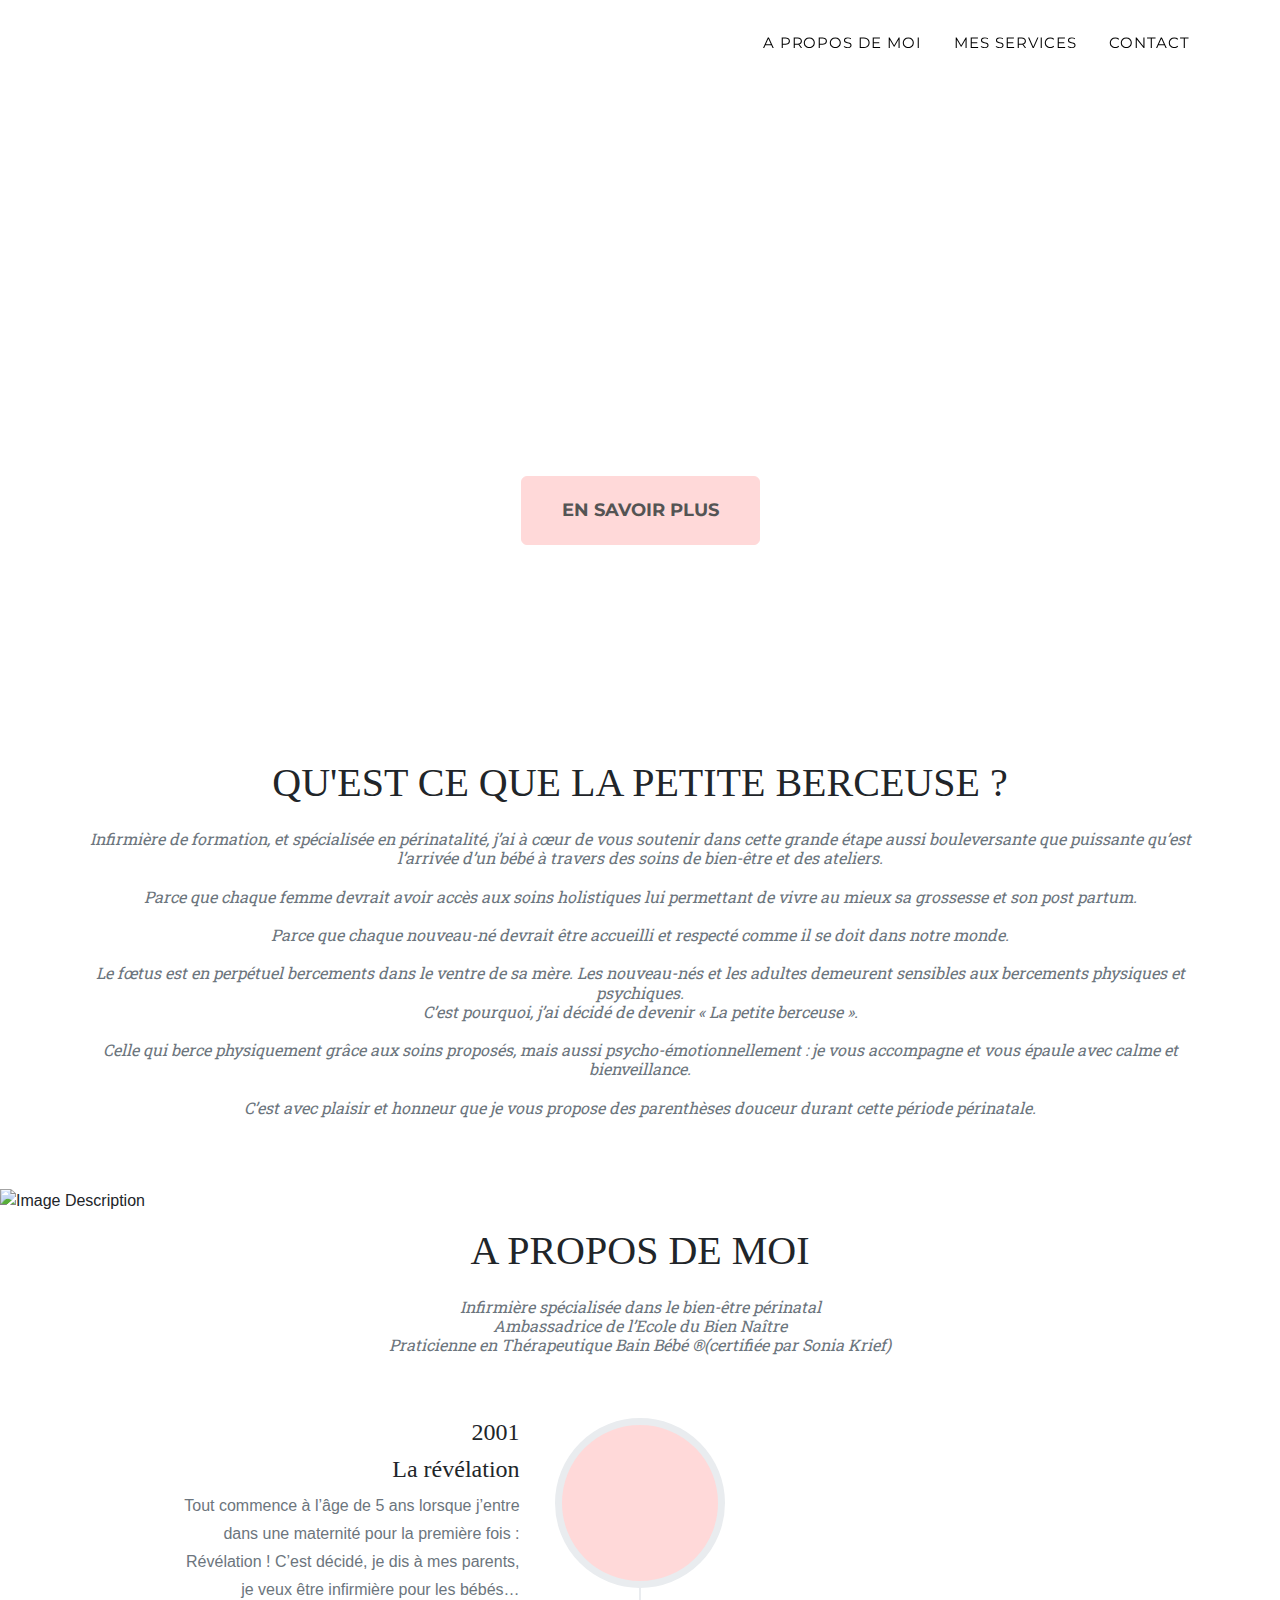
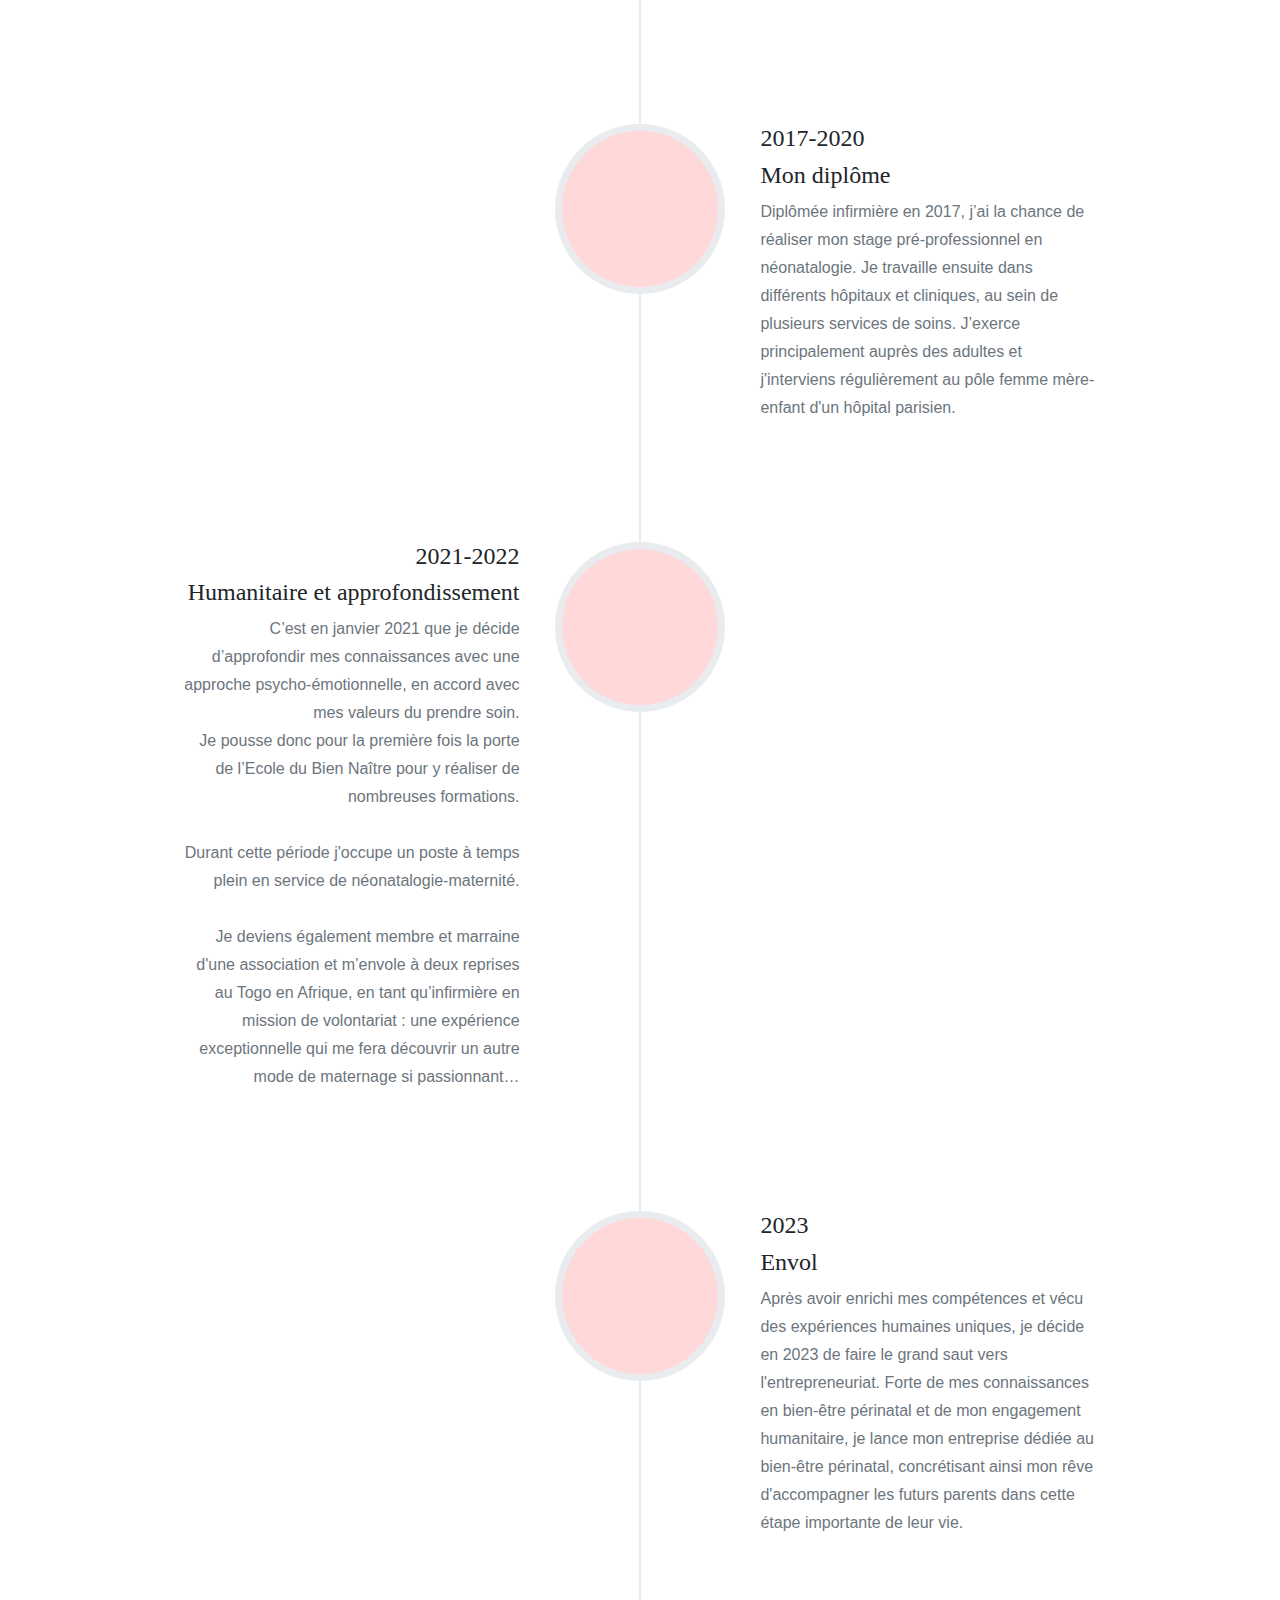
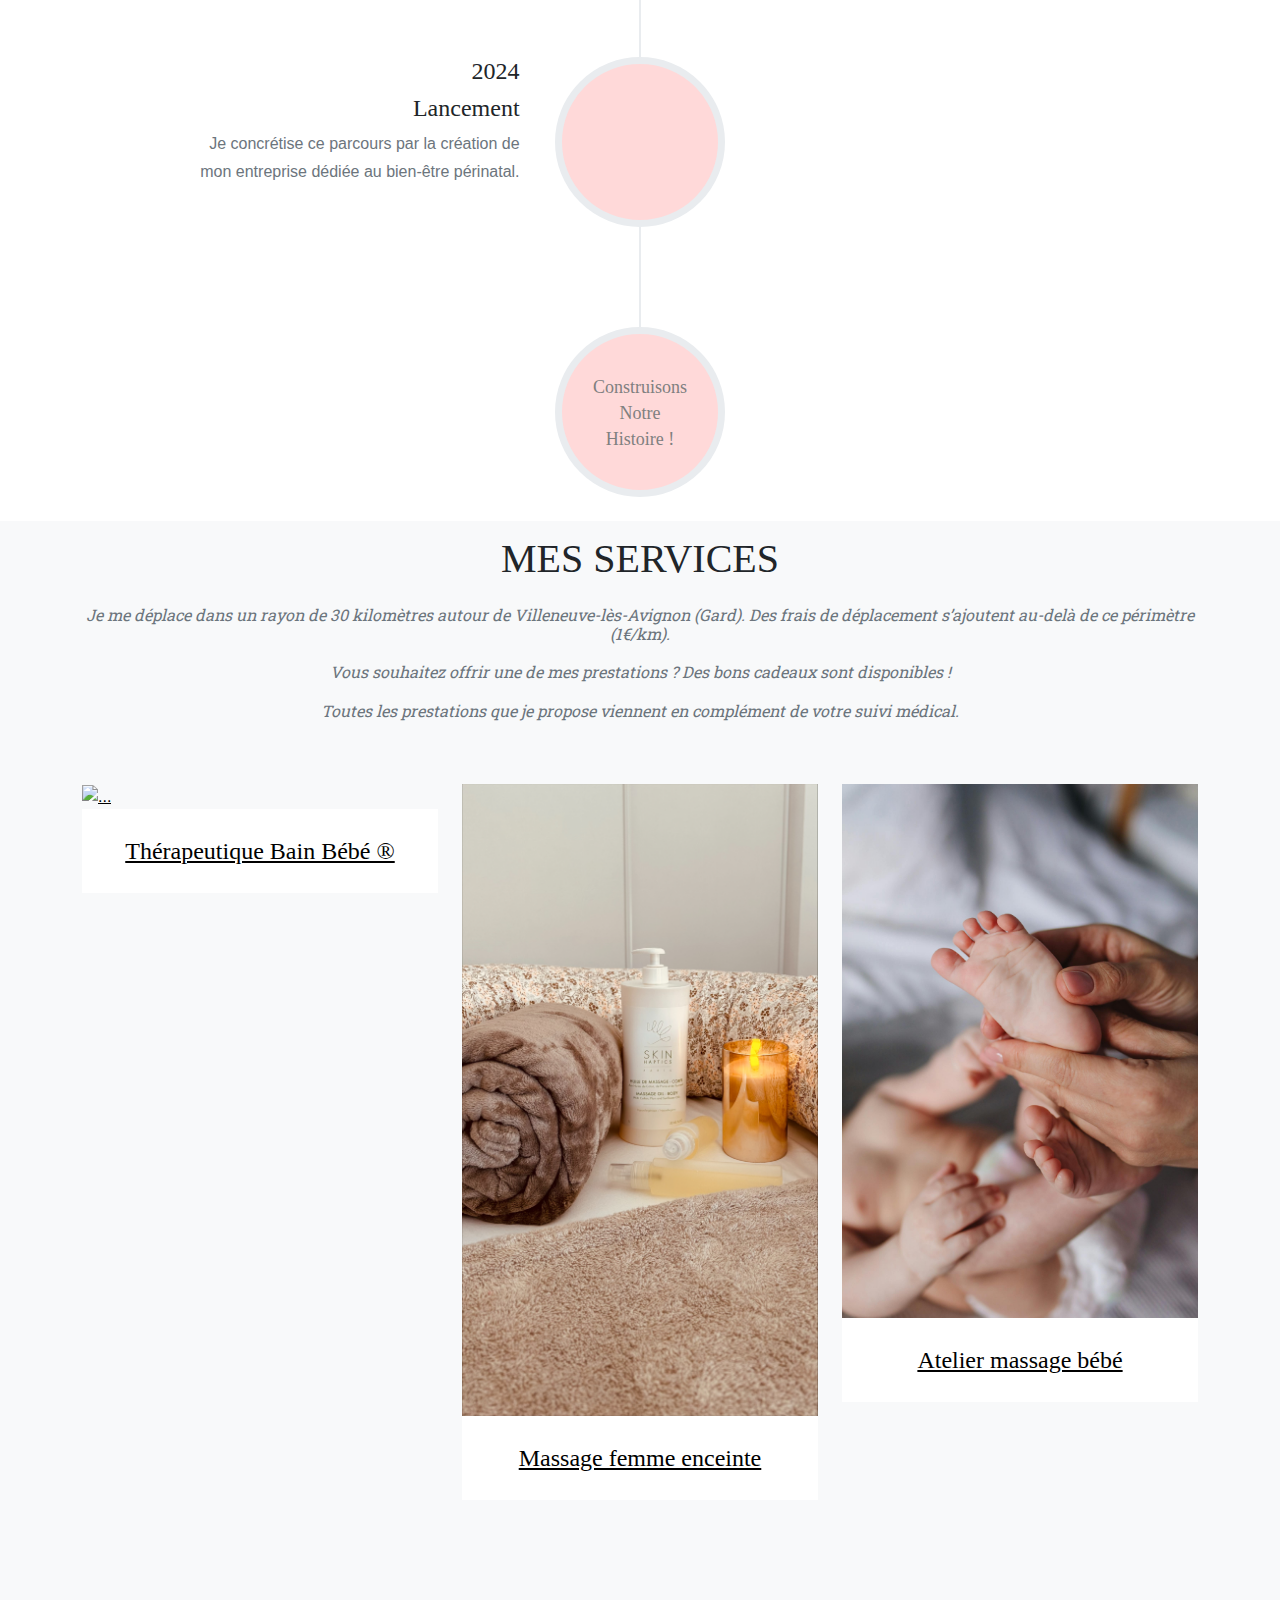
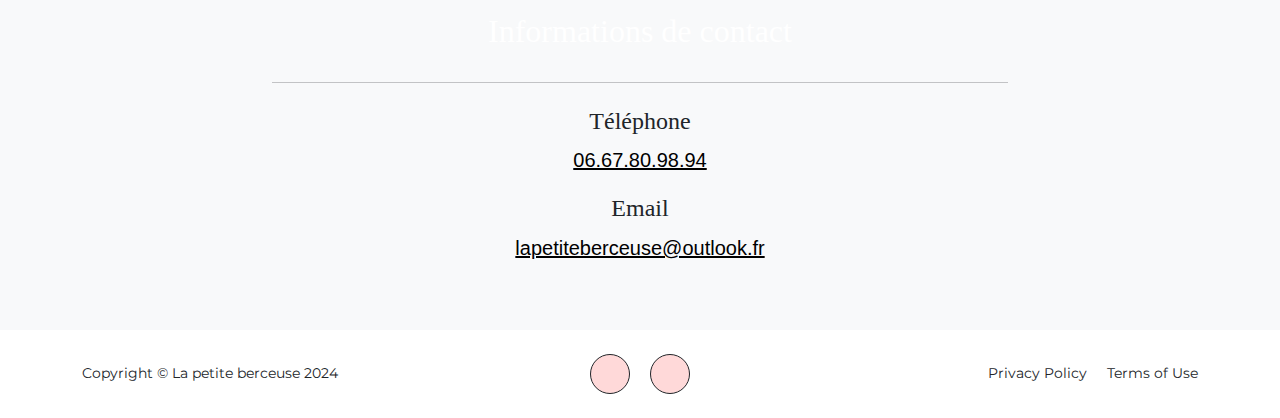
==== commit d771722b: "maj contact" ====
--- a/index.html
+++ b/index.html
@@ -1,106 +1,131 @@
+<!-- FILEPATH: /var/www/html/la-petite-berceuse/index.html -->
+
 <!DOCTYPE html>
 <html lang="fr">
 
 <head>
+    <!-- Balises méta pour la configuration de la page -->
     <meta charset="utf-8" />
     <meta name="viewport" content="width=device-width, initial-scale=1, shrink-to-fit=no" />
     <meta name="description" content="" />
     <meta name="author" content="" />
-    <title>La petite berceuse</title>
-    <!-- Favicon-->
-    <link rel="icon" type="image/x-icon" href="assets/img/la petite berceuse/logo petite berceuse.png" />
-    <!-- Font Awesome icons (free version)-->
-    <script src="https://use.fontawesome.com/releases/v6.3.0/js/all.js" crossorigin="anonymous"></script>
-    <!-- Google fonts-->
-    <link href="https://fonts.googleapis.com/css?family=Montserrat:400,700" rel="stylesheet" type="text/css" />
-    <link href="https://fonts.googleapis.com/css?family=Roboto+Slab:400,100,300,700" rel="stylesheet" type="text/css" />
-    <!-- Core theme CSS (includes Bootstrap)-->
-    <link href="css/styles.css" rel="stylesheet" />
-</head>
-
-<body id="page-top">
-    <!-- Navigation-->
-    <nav class="navbar navbar-expand-lg navbar-dark fixed-top" id="mainNav">
-        <div class="container">
-            <button class="navbar-toggler" type="button" data-bs-toggle="collapse" data-bs-target="#navbarResponsive"
-                aria-controls="navbarResponsive" aria-expanded="false" aria-label="Toggle navigation">
-                <i class="fas fa-bars ms-1"></i>
-            </button>
-            <div class="collapse navbar-collapse" id="navbarResponsive">
-                <ul class="navbar-nav text-uppercase ms-auto py-4 py-lg-0">
-
-                    <li class="nav-item">
-                        <a class="nav-link" href="#about">A propos de moi</a>
-                    </li>
-                    <li class="nav-item">
-                        <a class="nav-link" href="#portfolio">Mes services</a>
-                    </li>
-                    <li class="nav-item">
-                        <a class="nav-link" href="#contact">Contact</a>
-                    </li>
-                </ul>
-            </div>
-        </div>
-    </nav>
-    <!-- Masthead-->
-    <header class="masthead">
-        <div class="container">
-            <div class="masthead-heading text-uppercase">
-              LA PETITE BERCEUSE
-            </div>
-            <div class="masthead-subheading">
-                « Il n’y a rien de plus fort au monde que la douceur. » Han Suyin
-            </div>
-            <a class="btn btn-primary btn-xl text-uppercase" href="#portfolio">En savoir plus</a>
-        </div>
-    </header>
-    <section class="page-section" id="qui-suis-je">
-        <div class="container">
-            <div class="text-center">
-                <h2 class="section-heading text-uppercase">Qu'est ce que la petite berceuse ?</h2>
-                <h3 class="section-subheading text-muted">
-                    Infirmière de formation, et spécialisée en périnatalité, j’ai à cœur de vous soutenir dans
-                    cette grande étape aussi bouleversante que puissante qu’est l’arrivée d’un bébé à travers
-                    des soins de bien-être et des ateliers.
-                    <br>
-
-
-                    <br>Parce que chaque femme devrait avoir accès aux soins holistiques lui permettant de vivre
-                    au mieux sa grossesse et son post partum.
-                    <br>
-                    <br>Parce que chaque nouveau-né devrait être accueilli et respecté comme il se doit dans
-                    notre
-                    monde.
-                    <br>
-
-
-                    <br>Le fœtus est en perpétuel bercements dans le ventre de sa mère. Les nouveau-nés et les
-                    adultes demeurent sensibles aux bercements physiques et psychiques.
-
-                    <br>C’est pourquoi, j’ai décidé de devenir « La petite berceuse ».
-                    <br>
-                    <br>Celle qui berce physiquement grâce aux soins proposés, mais aussi
-                    psycho-émotionnellement : je vous accompagne et vous épaule avec calme et bienveillance.
-
-
-
-                    <br>C’est avec plaisir et honneur que je vous propose des parenthèses douceur durant cette
-                    période périnatale.
-                </h3>
-
-    </section>
-    <img src="assets/img/la petite berceuse/logo petite berceuse.png" alt="Image Description" class="img-fluid" style="display: block; margin: 0 auto;">
-
-    <!-- About-->
+    <!-- FILEPATH: /var/www/html/la-petite-berceuse/index.html -->
+    <!-- Cette partie du code représente la structure de base d'une page HTML -->
+    <!DOCTYPE html>
+    <html lang="fr">
+
+    <head>
+        <!-- Balises méta pour la configuration de la page -->
+        <meta charset="utf-8" />
+        <meta name="viewport" content="width=device-width, initial-scale=1, shrink-to-fit=no" />
+        <meta name="description" content="" />
+        <meta name="author" content="" />
+
+        <!-- Titre de la page -->
+        <title>La petite berceuse</title>
+
+        <!-- Favicon -->
+        <link rel="icon" type="image/x-icon" href="assets/img/la petite berceuse/logo petite berceuse.png" />
+
+        <!-- Importation des icônes Font Awesome -->
+        <script src="https://use.fontawesome.com/releases/v6.3.0/js/all.js" crossorigin="anonymous"></script>
+
+        <!-- Importation des polices Google -->
+        <link href="https://fonts.googleapis.com/css?family=Montserrat:400,700" rel="stylesheet" type="text/css" />
+        <link href="https://fonts.googleapis.com/css?family=Roboto+Slab:400,100,300,700" rel="stylesheet" type="text/css" />
+
+        <!-- Importation du CSS principal (inclut Bootstrap) -->
+        <link href="css/styles.css" rel="stylesheet" />
+    </head>
+
+    <body id="page-top">
+        <!-- Navigation -->
+        <nav class="navbar navbar-expand-lg navbar-dark fixed-top" id="mainNav">
+            <div class="container">
+                <!-- Bouton pour afficher le menu de navigation sur les petits écrans -->
+                <button class="navbar-toggler" type="button" data-bs-toggle="collapse" data-bs-target="#navbarResponsive"
+                    aria-controls="navbarResponsive" aria-expanded="false" aria-label="Toggle navigation">
+                    <i class="fas fa-bars ms-1"></i>
+                </button>
+                <div class="collapse navbar-collapse" id="navbarResponsive">
+                    <ul class="navbar-nav text-uppercase ms-auto py-4 py-lg-0">
+                        <!-- Liens de navigation -->
+                        <li class="nav-item">
+                            <a class="nav-link" href="#about">A propos de moi</a>
+                        </li>
+                        <li class="nav-item">
+                            <a class="nav-link" href="#portfolio">Mes services</a>
+                        </li>
+                        <li class="nav-item">
+                            <a class="nav-link" href="#contact">Contact</a>
+                        </li>
+                    </ul>
+                </div>
+            </div>
+        </nav>
+
+        <!-- En-tête -->
+        <header class="masthead">
+            <div class="container">
+                <div class="masthead-heading text-uppercase">
+                    LA PETITE BERCEUSE
+                </div>
+                <div class="masthead-subheading">
+                    « Il n’y a rien de plus fort au monde que la douceur. » Han Suyin
+                </div>
+                <a class="btn btn-primary btn-xl text-uppercase" href="#portfolio">En savoir plus</a>
+            </div>
+        </header>
+
+        <!-- Section "Qui suis-je" -->
+        <section class="page-section" id="qui-suis-je">
+            <div class="container">
+                <div class="text-center">
+                    <h2 class="section-heading text-uppercase">Qu'est ce que la petite berceuse ?</h2>
+                    <h3 class="section-subheading text-muted">
+                        Infirmière de formation, et spécialisée en périnatalité, j’ai à cœur de vous soutenir dans
+                        cette grande étape aussi bouleversante que puissante qu’est l’arrivée d’un bébé à travers
+                        des soins de bien-être et des ateliers.
+                        <br>
+                        <br>
+                        Parce que chaque femme devrait avoir accès aux soins holistiques lui permettant de vivre
+                        au mieux sa grossesse et son post partum.
+                        <br>
+                        <br>
+                        Parce que chaque nouveau-né devrait être accueilli et respecté comme il se doit dans
+                        notre monde.
+                        <br>
+                        <br>
+                        Le fœtus est en perpétuel bercements dans le ventre de sa mère. Les nouveau-nés et les
+                        adultes demeurent sensibles aux bercements physiques et psychiques.
+                        <br>
+                        C’est pourquoi, j’ai décidé de devenir « La petite berceuse ».
+                        <br>
+                        <br>
+                        Celle qui berce physiquement grâce aux soins proposés, mais aussi
+                        psycho-émotionnellement : je vous accompagne et vous épaule avec calme et bienveillance.
+                        <br>
+                        <br>
+                        C’est avec plaisir et honneur que je vous propose des parenthèses douceur durant cette
+                        période périnatale.
+                    </h3>
+                </div>
+            </div>
+        </section>
+
+        <!-- Image -->
+        <img src="assets/img/la petite berceuse/logo petite berceuse.png" alt="Image Description" class="img-fluid" style="display: block; margin: 0 auto;">
+    </body>
+
+    </html>
+    <!-- À propos de moi -->
     <section class="page-section" id="about">
         <div class="container">
             <div class="text-center">
                 <h2 class="section-heading text-uppercase">A propos de moi</h2>
                 <h3 class="section-subheading text-muted">
                     Infirmière spécialisée dans le bien-être périnatal
-
                     <br>Ambassadrice de l’Ecole du Bien Naître
-
                     <br>Praticienne en Thérapeutique Bain Bébé ®(certifiée par Sonia Krief)
                 </h3>
             </div>
@@ -115,9 +140,7 @@
                         </div>
                         <div class="timeline-body">
                             <p class="text-muted">
-                                Tout commence à l’âge de 5 ans lorsque j’entre dans une maternité pour la
-                                première fois : Révélation ! C’est décidé, je dis à mes parents, je veux être
-                                infirmière pour les bébés…
+                                Tout commence à l’âge de 5 ans lorsque j’entre dans une maternité pour la première fois : Révélation ! C’est décidé, je dis à mes parents, je veux être infirmière pour les bébés…
                             </p>
                         </div>
                     </div>
@@ -129,97 +152,80 @@
                         <div class="timeline-heading">
                             <h4>2017-2020</h4>
                             <h4 class="subheading">
-                                <h4>Mon diplome</h4>
-                        </div>
-                        <div class="timeline-body">
-                            <p class="text-muted">
-                                Diplômée infirmière en 2017, j’ai la chance de réaliser mon stage pré-professionnel en
-                                néonatalogie. Je travaille ensuite dans différents hôpitaux et cliniques, au sein de
-                                plusieurs services de soins. J’exerce principalement auprès des adultes et j'interviens
-                                régulièrement au pôle femme mère-enfant d'un hôpital parisien.
-                            </p>
-                        </div>
-                    </div>
-                </li>
-                <li>
-                    <div class="timeline-image">
-                    </div>
-                    <div class="timeline-panel">
-                        <div class="timeline-heading">
-                            <h4>2021-2022</h4>
-                            <h4 class="subheading">Humanitaire et approfondissement</h4>
-                        </div>
-                        <div class="timeline-body">
-                            <p class="text-muted">
-                                C’est en janvier 2021 que je décide d’approfondir mes connaissances avec une
-                                approche psycho-émotionnelle, en accord avec mes valeurs du prendre soin.
-                                <br>Je pousse donc pour la première fois la porte de l’Ecole du Bien Naître pour y
-                                réaliser de nombreuses formations.
-                                <br>
-
-                                <br> Durant cette période j'occupe un poste a temps plein en service de
-                                néonatalogie-maternité.
-                                <br>
-
-                                <br>Je deviens également membre et marraine d'une association et m’envole à deux
-                                reprises au Togo en Afrique, en tant qu’infirmière en mission de volontariat : une
-                                expérience exceptionnelle qui me fera découvrir un autre mode de maternage si
-                                passionnant…
-                            </p>
-                        </div>
-                    </div>
-                </li>
-                <li class="timeline-inverted">
-                    <div class="timeline-image">
-                    </div>
-                    <div class="timeline-panel">
-                        <div class="timeline-heading">
-                            <h4>2023</h4>
-                            <h4 class="subheading">Envol</h4>
-                        </div>
-                        <div class="timeline-body">
-                            <p class="text-muted">
-                            <p class="text-muted">
-                                Après avoir enrichi mes compétences et vécu des expériences humaines uniques,
-                                je décide en 2023 de faire le grand saut vers l'entrepreneuriat. Forte de mes
-                                connaissances en bien-être périnatal et de mon engagement humanitaire, je lance
-                                mon entreprise dédiée au bien-être périnatal, concrétisant ainsi mon rêve
-                                d'accompagner les futurs parents dans cette étape importante de leur vie.
-                            </p>
-                        </div>
-                    </div>
-                </li>
-                <li>
-                    <div class="timeline-image">
-                    </div>
-                    <div class="timeline-panel">
-                        <div class="timeline-heading">
-                            <h4>2024</h4>
-                            <h4 class="subheading">Lancement</h4>
-                        </div>
-                        <div class="timeline-body">
-                            <p class="text-muted">
-                                Je concrétise ce parcours par la création de mon entreprise dédiée au bien-être
-                                périnatal.
-                            </p>
-                        </div>
-                    </div>
-                </li>
-                <li class="timeline-inverted">
-                    <div class="timeline-image">
-                        <h4>
-                            Constuisons
-                            <br />
-                            Notre
-                            <br />
-                            Histoire !
-                        </h4>
-                    </div>
-                </li>
-            </ul>
-        </div>
-    </section>
-    <!-- Portfolio Grid-->
+                                <h4>Mon diplôme</h4>
+                            </div>
+                            <div class="timeline-body">
+                                <p class="text-muted">
+                                    Diplômée infirmière en 2017, j’ai la chance de réaliser mon stage pré-professionnel en néonatalogie. Je travaille ensuite dans différents hôpitaux et cliniques, au sein de plusieurs services de soins. J’exerce principalement auprès des adultes et j'interviens régulièrement au pôle femme mère-enfant d'un hôpital parisien.
+                                </p>
+                            </div>
+                        </div>
+                    </li>
+                    <li>
+                        <div class="timeline-image">
+                        </div>
+                        <div class="timeline-panel">
+                            <div class="timeline-heading">
+                                <h4>2021-2022</h4>
+                                <h4 class="subheading">Humanitaire et approfondissement</h4>
+                            </div>
+                            <div class="timeline-body">
+                                <p class="text-muted">
+                                    C’est en janvier 2021 que je décide d’approfondir mes connaissances avec une approche psycho-émotionnelle, en accord avec mes valeurs du prendre soin.
+                                    <br>Je pousse donc pour la première fois la porte de l’Ecole du Bien Naître pour y réaliser de nombreuses formations.
+                                    <br>
+                                    <br> Durant cette période j'occupe un poste à temps plein en service de néonatalogie-maternité.
+                                    <br>
+                                    <br>Je deviens également membre et marraine d'une association et m’envole à deux reprises au Togo en Afrique, en tant qu’infirmière en mission de volontariat : une expérience exceptionnelle qui me fera découvrir un autre mode de maternage si passionnant…
+                                </p>
+                            </div>
+                        </div>
+                    </li>
+                    <li class="timeline-inverted">
+                        <div class="timeline-image">
+                        </div>
+                        <div class="timeline-panel">
+                            <div class="timeline-heading">
+                                <h4>2023</h4>
+                                <h4 class="subheading">Envol</h4>
+                            </div>
+                            <div class="timeline-body">
+                                <p class="text-muted">
+                                    Après avoir enrichi mes compétences et vécu des expériences humaines uniques, je décide en 2023 de faire le grand saut vers l'entrepreneuriat. Forte de mes connaissances en bien-être périnatal et de mon engagement humanitaire, je lance mon entreprise dédiée au bien-être périnatal, concrétisant ainsi mon rêve d'accompagner les futurs parents dans cette étape importante de leur vie.
+                                </p>
+                            </div>
+                        </div>
+                    </li>
+                    <li>
+                        <div class="timeline-image">
+                        </div>
+                        <div class="timeline-panel">
+                            <div class="timeline-heading">
+                                <h4>2024</h4>
+                                <h4 class="subheading">Lancement</h4>
+                            </div>
+                            <div class="timeline-body">
+                                <p class="text-muted">
+                                    Je concrétise ce parcours par la création de mon entreprise dédiée au bien-être périnatal.
+                                </p>
+                            </div>
+                        </div>
+                    </li>
+                    <li class="timeline-inverted">
+                        <div class="timeline-image">
+                            <h4>
+                                Construisons
+                                <br />
+                                Notre
+                                <br />
+                                Histoire !
+                            </h4>
+                        </div>
+                    </li>
+                </ul>
+            </div>
+        </section>
+    <!-- Mes services-->
     <section class="page-section bg-light" id="portfolio">
         <div class="container">
             <div class="text-center">
@@ -239,7 +245,7 @@
             </div>
             <div class="row">
                 <div class="col-lg-4 col-sm-6 mb-4">
-                    <!-- Portfolio item 1-->
+                    <!-- Service 1-->
                     <div class="portfolio-item">
                         <a class="portfolio-link" data-bs-toggle="modal" href="#portfolioModal1">
                             <div class="portfolio-hover">
@@ -256,7 +262,7 @@
                     </div>
                 </div>
                 <div class="col-lg-4 col-sm-6 mb-4">
-                    <!-- Portfolio item 2-->
+                    <!-- Service 2-->
                     <div class="portfolio-item">
                         <a class="portfolio-link" data-bs-toggle="modal" href="#portfolioModal2">
                             <div class="portfolio-hover">
@@ -274,7 +280,7 @@
                     </div>
                 </div>
                 <div class="col-lg-4 col-sm-6 mb-4">
-                    <!-- Portfolio item 3-->
+                    <!-- Service 3-->
                     <div class="portfolio-item">
                         <a class="portfolio-link" data-bs-toggle="modal" href="#portfolioModal3">
                             <div class="portfolio-hover">
@@ -296,8 +302,7 @@
     </section>
 
     <!-- Contact-->
-    <!-- Contact-->
-    <section id="contact-info" class="bg-light py-5" id="#contact">
+    <section  class="bg-light py-5" id="contact">
         <div class="container">
             <div class="row">
                 <div class="col-lg-8 mx-auto text-center">
@@ -331,9 +336,10 @@
                     <a class="btn btn-dark btn-social mx-2"
                         href="https://emea01.safelinks.protection.outlook.com/?url=https%3A%2F%2Fwww.facebook.com%2Fprofile.php%3Fid%3D61553613293307&data=05%7C02%7C%7C037f6cc6cbe34c841ed208dc1a828fbb%7C84df9e7fe9f640afb435aaaaaaaaaaaa%7C1%7C0%7C638414395249996362%7CUnknown%7CTWFpbGZsb3d8eyJWIjoiMC4wLjAwMDAiLCJQIjoiV2luMzIiLCJBTiI6Ik1haWwiLCJXVCI6Mn0%3D%7C3000%7C%7C%7C&sdata=qP89dpFw9NtF%2BlJuC%2B1zM3ZboOfOforaRs9aPS2IKf4%3D&reserved=0"
                         aria-label="Facebook"><i class="fab fa-facebook-f"></i></a>
-                    <a class="btn btn-dark btn-social mx-2" href="#!" aria-label="Instagram"><i
-                            class="bi-instagram"></i></a>
-                </div>
+                    <a class="btn btn-dark btn-social mx-2" href="https://www.instagram.com/lapetiteberceuse/?igsh=YnFtcnhreWd0NHd5&utm_source=gr" aria-label="Instagram">
+                        <i class="fab fa-instagram"></i>
+                    </a>
+                    </div>
                 <div class="col-lg-4 text-lg-end">
                     <a class="link-dark text-decoration-none me-3" href="#!">Privacy Policy</a>
                     <a class="link-dark text-decoration-none" href="#!">Terms of Use</a>
@@ -341,8 +347,8 @@
             </div>
         </div>
     </footer>
-    <!-- Portfolio Modals-->
-    <!-- Portfolio item 1 modal popup-->
+    <!-- Service Modals-->
+    <!-- Service 1 modal popup-->
     <div class="portfolio-modal modal fade" id="portfolioModal1" tabindex="-1" role="dialog" aria-hidden="true">
         <div class="modal-dialog">
             <div class="modal-content">
@@ -353,7 +359,7 @@
                     <div class="row justify-content-center">
                         <div class="col-lg-8">
                             <div class="modal-body">
-                                <!-- Project details-->
+                                <!-- Détail du service-->
                                 <h2 class="text-uppercase"></h2>
 
                                 <img class="img-fluid d-block mx-auto" src="assets/img/la petite berceuse/IMG_1812.jpeg"
@@ -515,7 +521,7 @@
             </div>
         </div>
     </div>
-    <!-- Portfolio item 2 modal popup-->
+    <!-- Service 2 modal popup-->
     <div class="portfolio-modal modal fade" id="portfolioModal2" tabindex="-1" role="dialog" aria-hidden="true">
         <div class="modal-dialog">
             <div class="modal-content">
@@ -526,7 +532,7 @@
                     <div class="row justify-content-center">
                         <div class="col-lg-8">
                             <div class="modal-body">
-                                <!-- Project details-->
+                                <!-- Détail du service-->
                                 <h2 class="text-uppercase"></h2>
 
                                 <img class="img-fluid d-block mx-auto"
@@ -603,7 +609,7 @@
             </div>
         </div>
     </div>
-    <!-- Portfolio item 3 modal popup-->
+    <!--Service 3 modal popup-->
     <div class="portfolio-modal modal fade" id="portfolioModal3" tabindex="-1" role="dialog" aria-hidden="true">
         <div class="modal-dialog">
             <div class="modal-content">
@@ -614,9 +620,7 @@
                     <div class="row justify-content-center">
                         <div class="col-lg-8">
                             <div class="modal-body">
-                                <!-- Project details-->
-
-
+                                <!-- Détail du service-->
                                 <img class="img-fluid d-block mx-auto"
                                     src="assets/img/la petite berceuse/pexels-nataliya-vaitkevich-5889962.jpg"
                                     alt="..." />
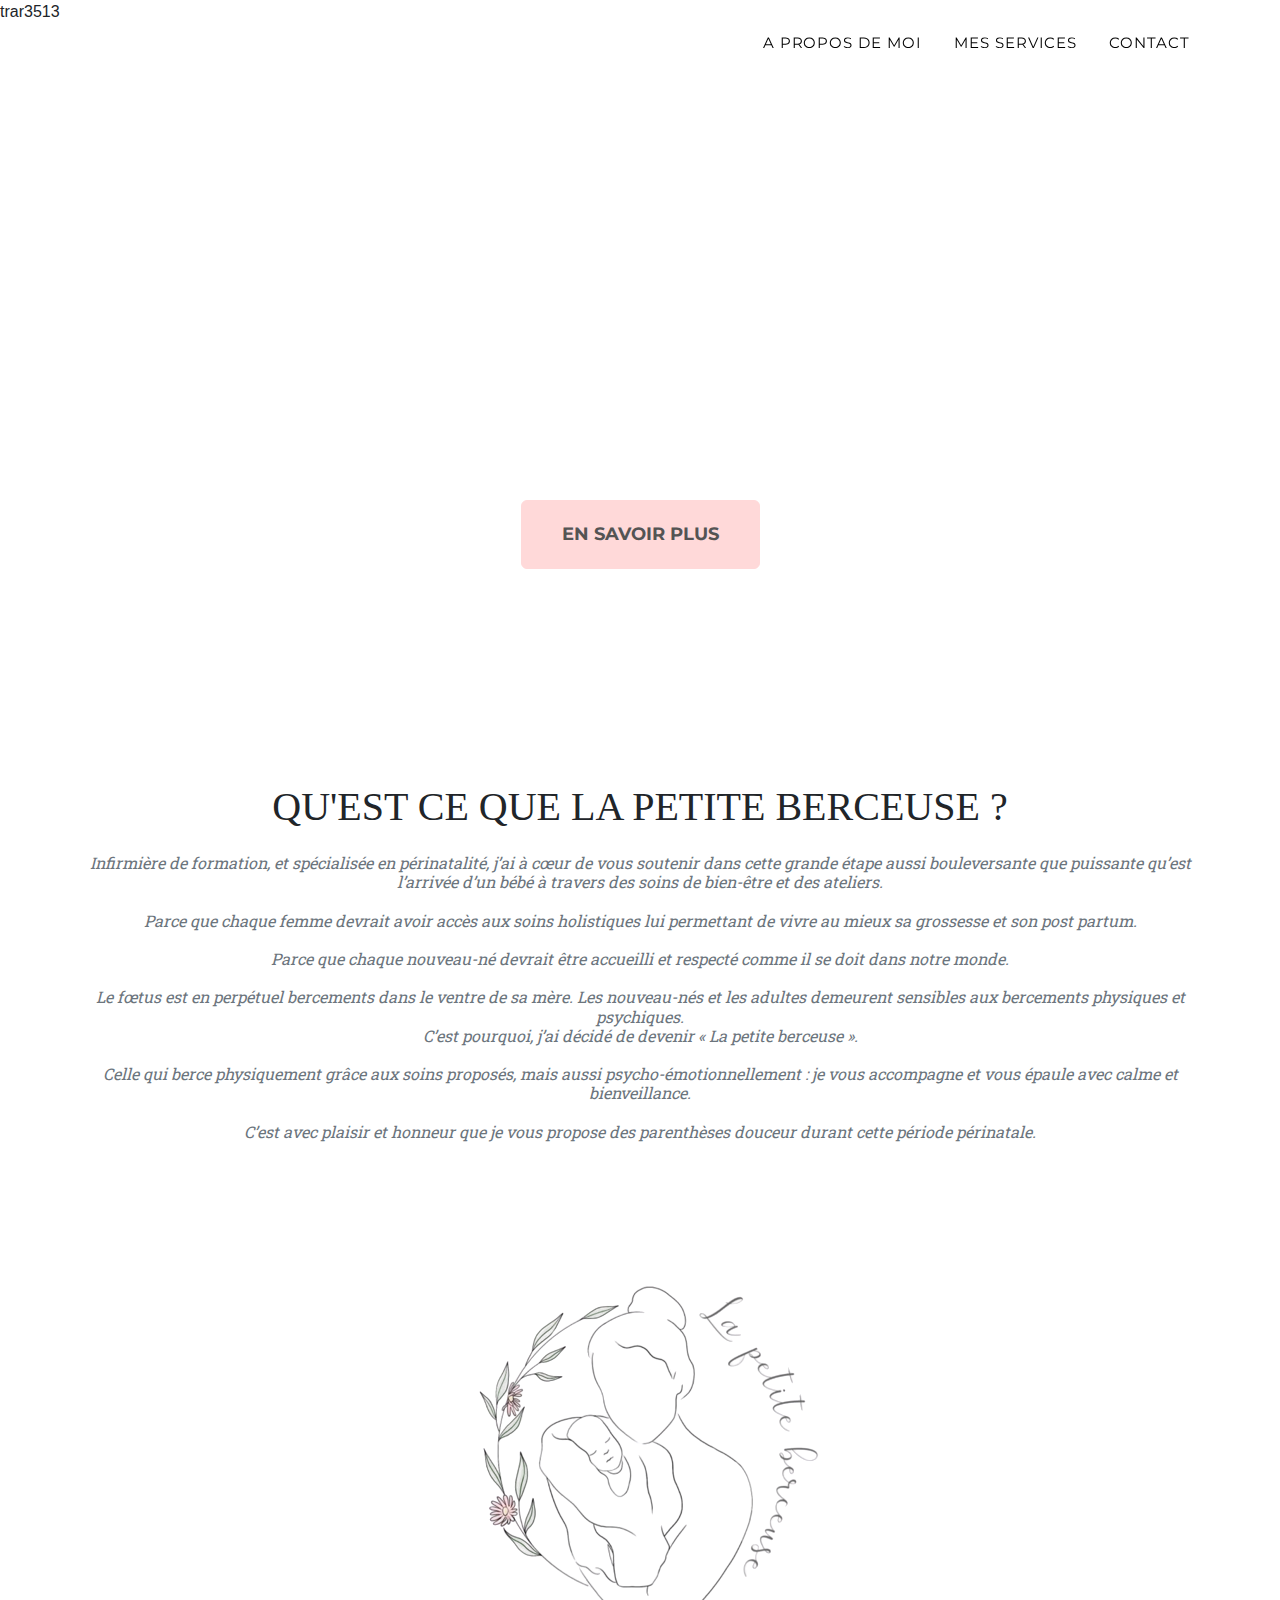
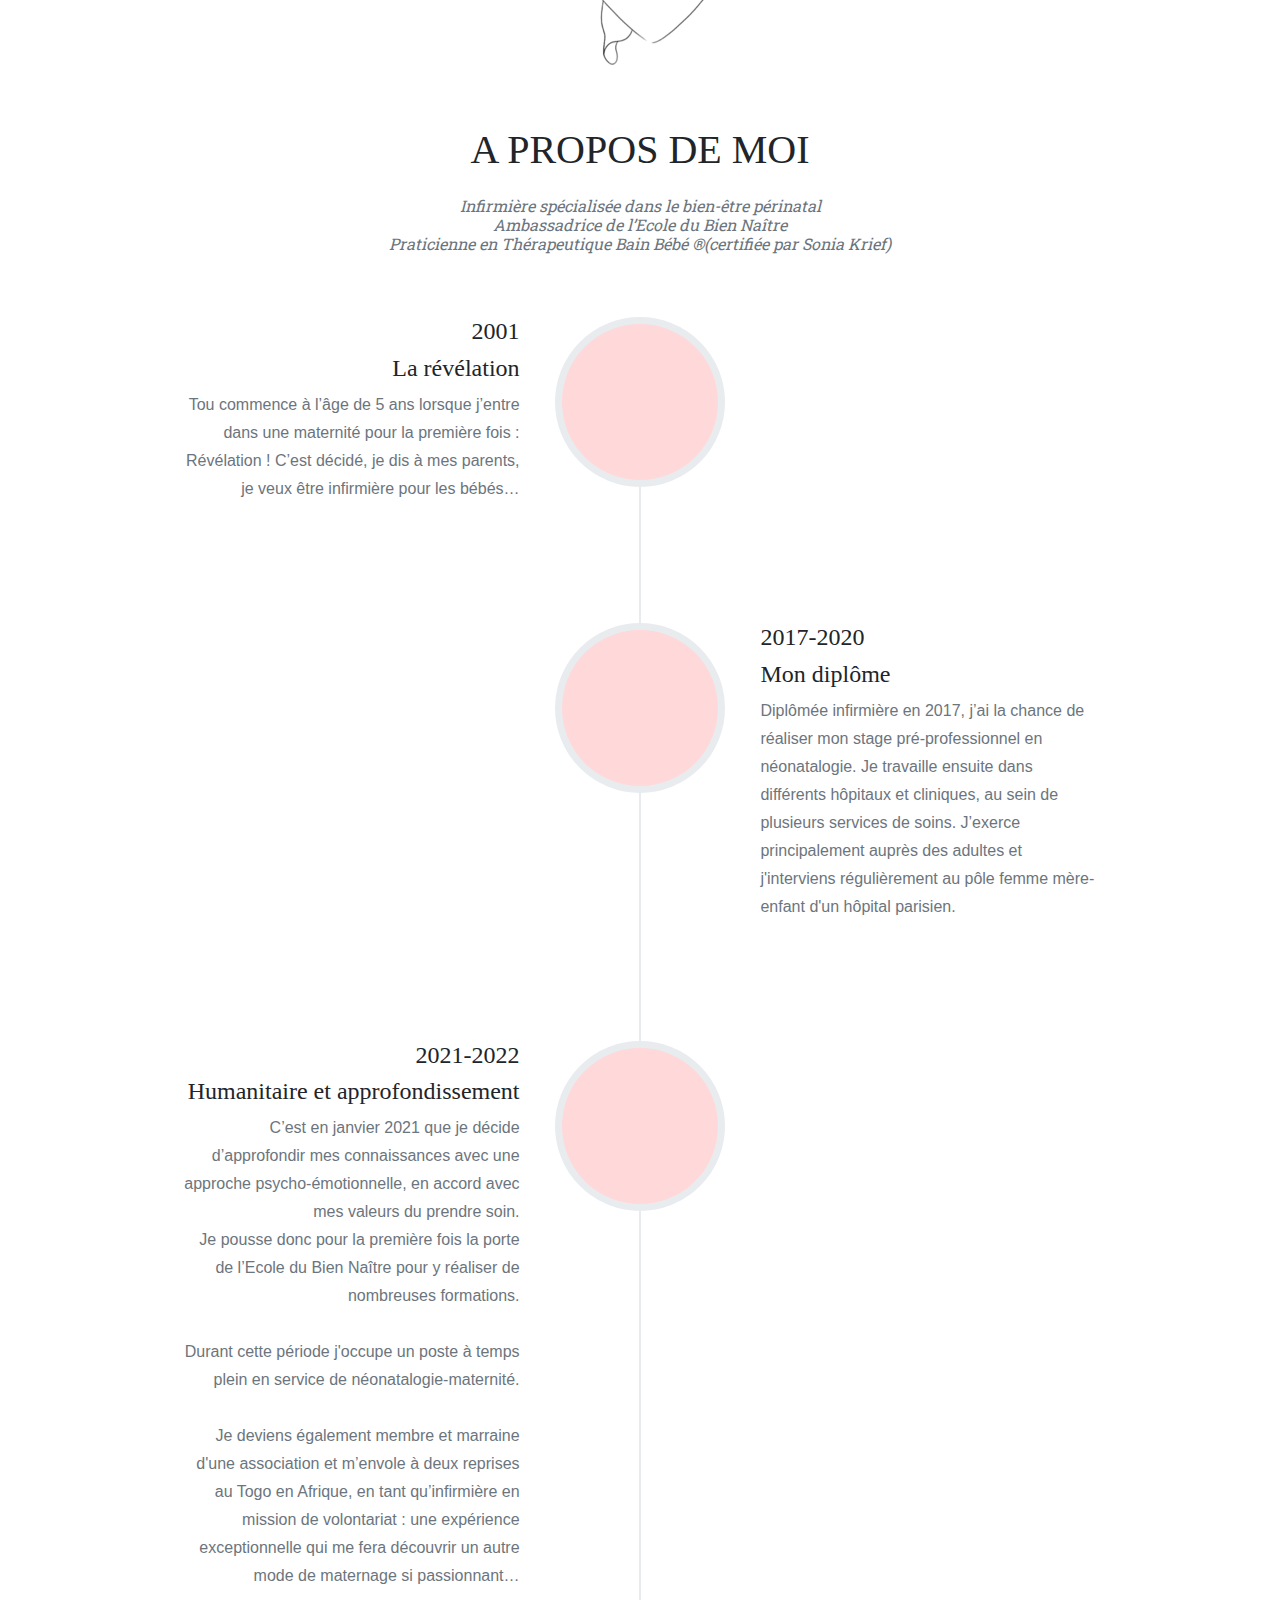
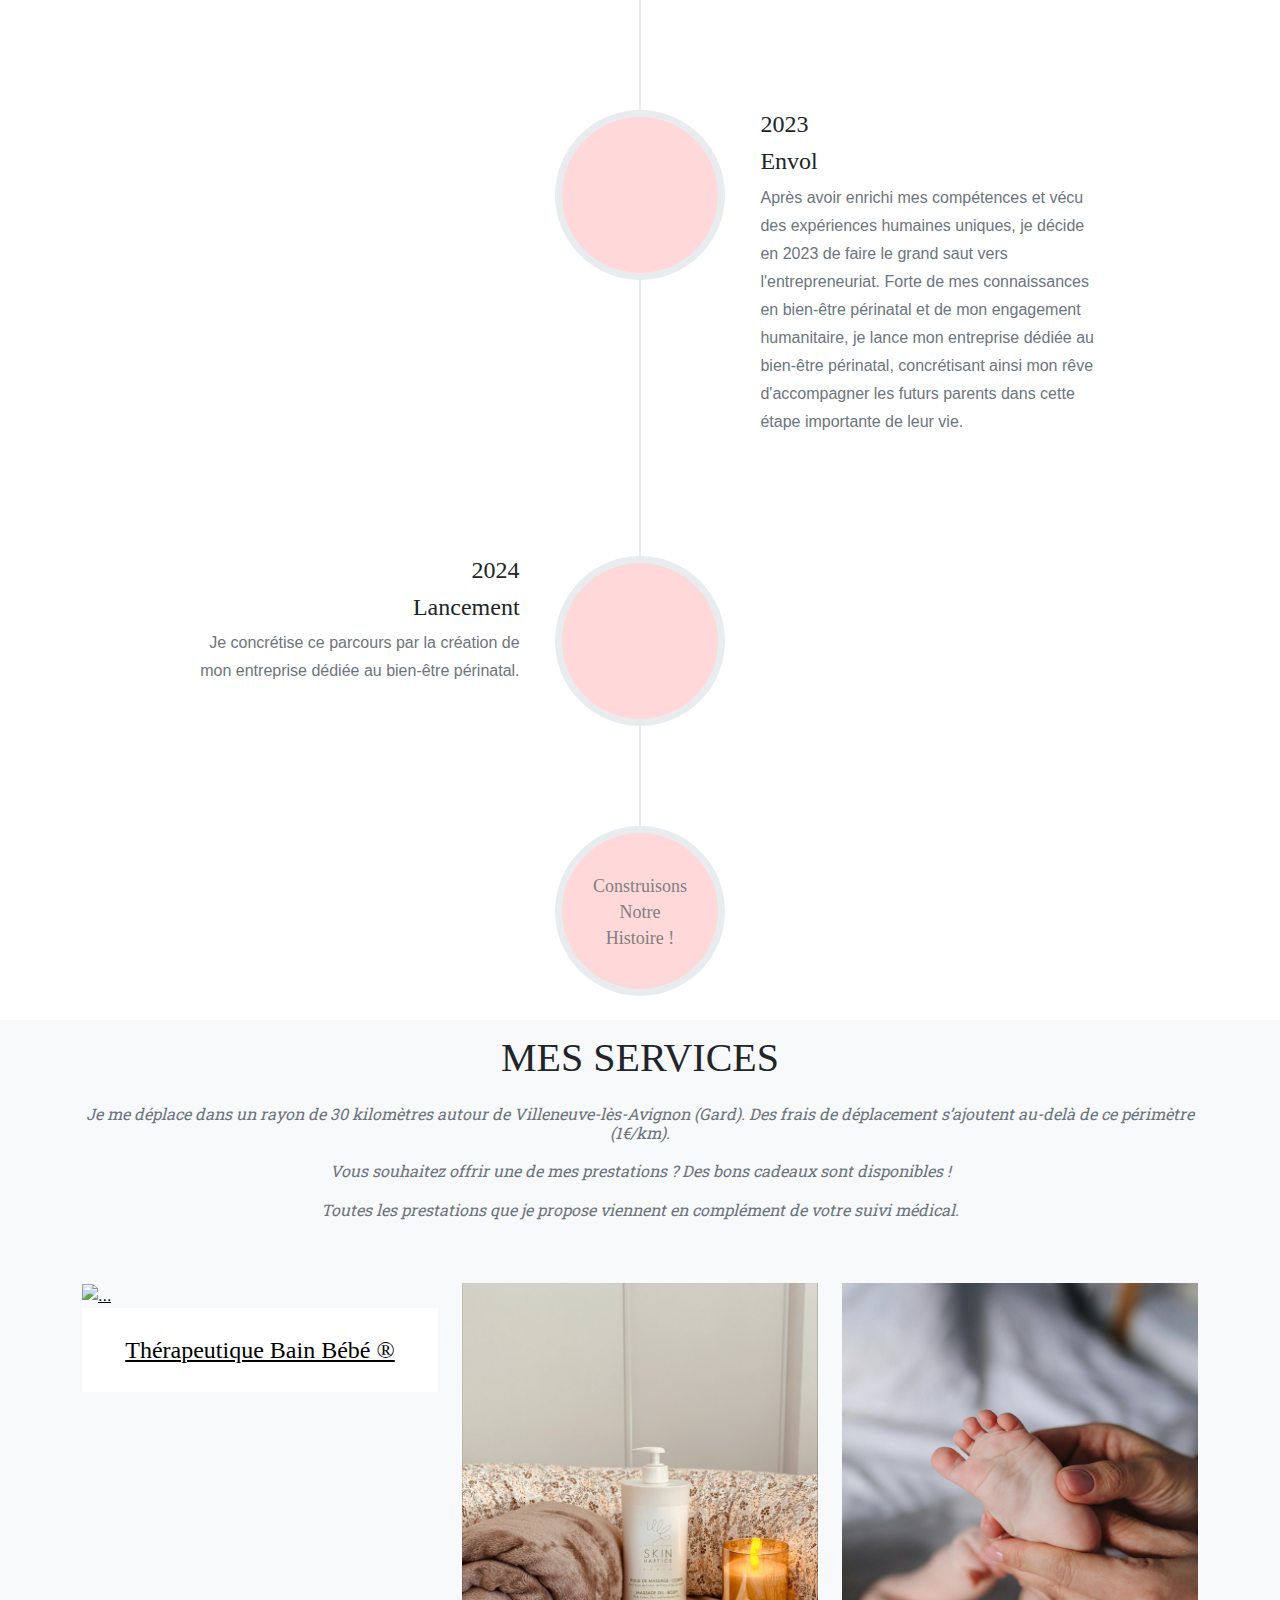
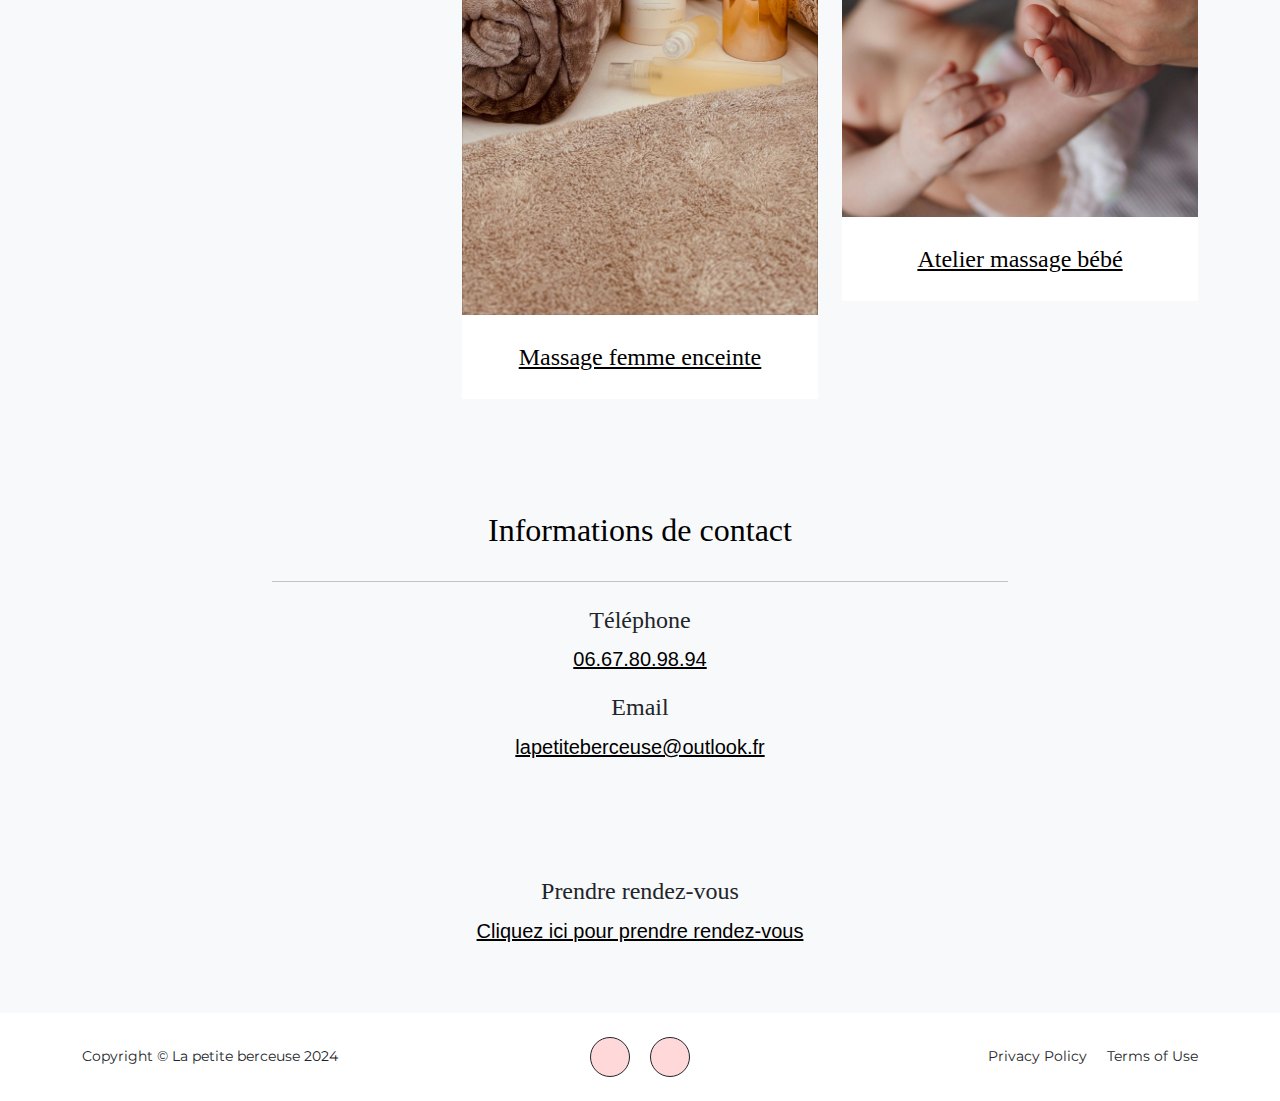
==== commit 32fff312: "ajout rdv" ====
--- a/index.html
+++ b/index.html
@@ -16,7 +16,7 @@
 
     <head>
         <!-- Balises méta pour la configuration de la page -->
-        <meta charset="utf-8" />
+        <meta charset="utf-8" />trar3513
         <meta name="viewport" content="width=device-width, initial-scale=1, shrink-to-fit=no" />
         <meta name="description" content="" />
         <meta name="author" content="" />
@@ -140,7 +140,7 @@
                         </div>
                         <div class="timeline-body">
                             <p class="text-muted">
-                                Tout commence à l’âge de 5 ans lorsque j’entre dans une maternité pour la première fois : Révélation ! C’est décidé, je dis à mes parents, je veux être infirmière pour les bébés…
+                                Tou commence à l’âge de 5 ans lorsque j’entre dans une maternité pour la première fois : Révélation ! C’est décidé, je dis à mes parents, je veux être infirmière pour les bébés…
                             </p>
                         </div>
                     </div>
@@ -324,6 +324,23 @@
             </div>
         </div>
     </section>
+
+    <!-- Contact-->
+    <section class="bg-light py-5" id="contact">
+        <div class="container">
+            <div class="row">
+                <div class="col-lg-8 mx-auto text-center">
+                   
+                    <div class="contact-item"></div>
+                        <h4>Prendre rendez-vous</h4>
+                        <p class="lead">
+                            <a href="https://calendly.com/lapetiteberceuse-epcn?fbclid=IwZXh0bgNhZW0CMTAAAR1kCtCj2fxgeQonL-4yzxg2v2yvSTVMQUgZdQvMBDE0v0UgScXUuH9GxrY_aem_Aea9vK6eDmbuIWZo_pOooW97ahWk_me8NSiDvhkKGmdh8A984X8-ECzUxiUKk7vhSHl3s-My0y_EPfKxYsjpMfpW">Cliquez ici pour prendre rendez-vous</a>
+                        </p>
+                    </div>
+                </div>
+            </div>
+        </div>
+    </section>
     <!-- Footer-->
     <footer class="footer py-4">
         <div class="container">
--- a/css/styles.css
+++ b/css/styles.css
@@ -11258,7 +11258,7 @@
   background-position: center;
 }
 section#contact .section-heading {
-  color: #fff;
+  color: black;
 }
 section#contact form#contactForm .form-group {
   margin-bottom: 1.5rem;
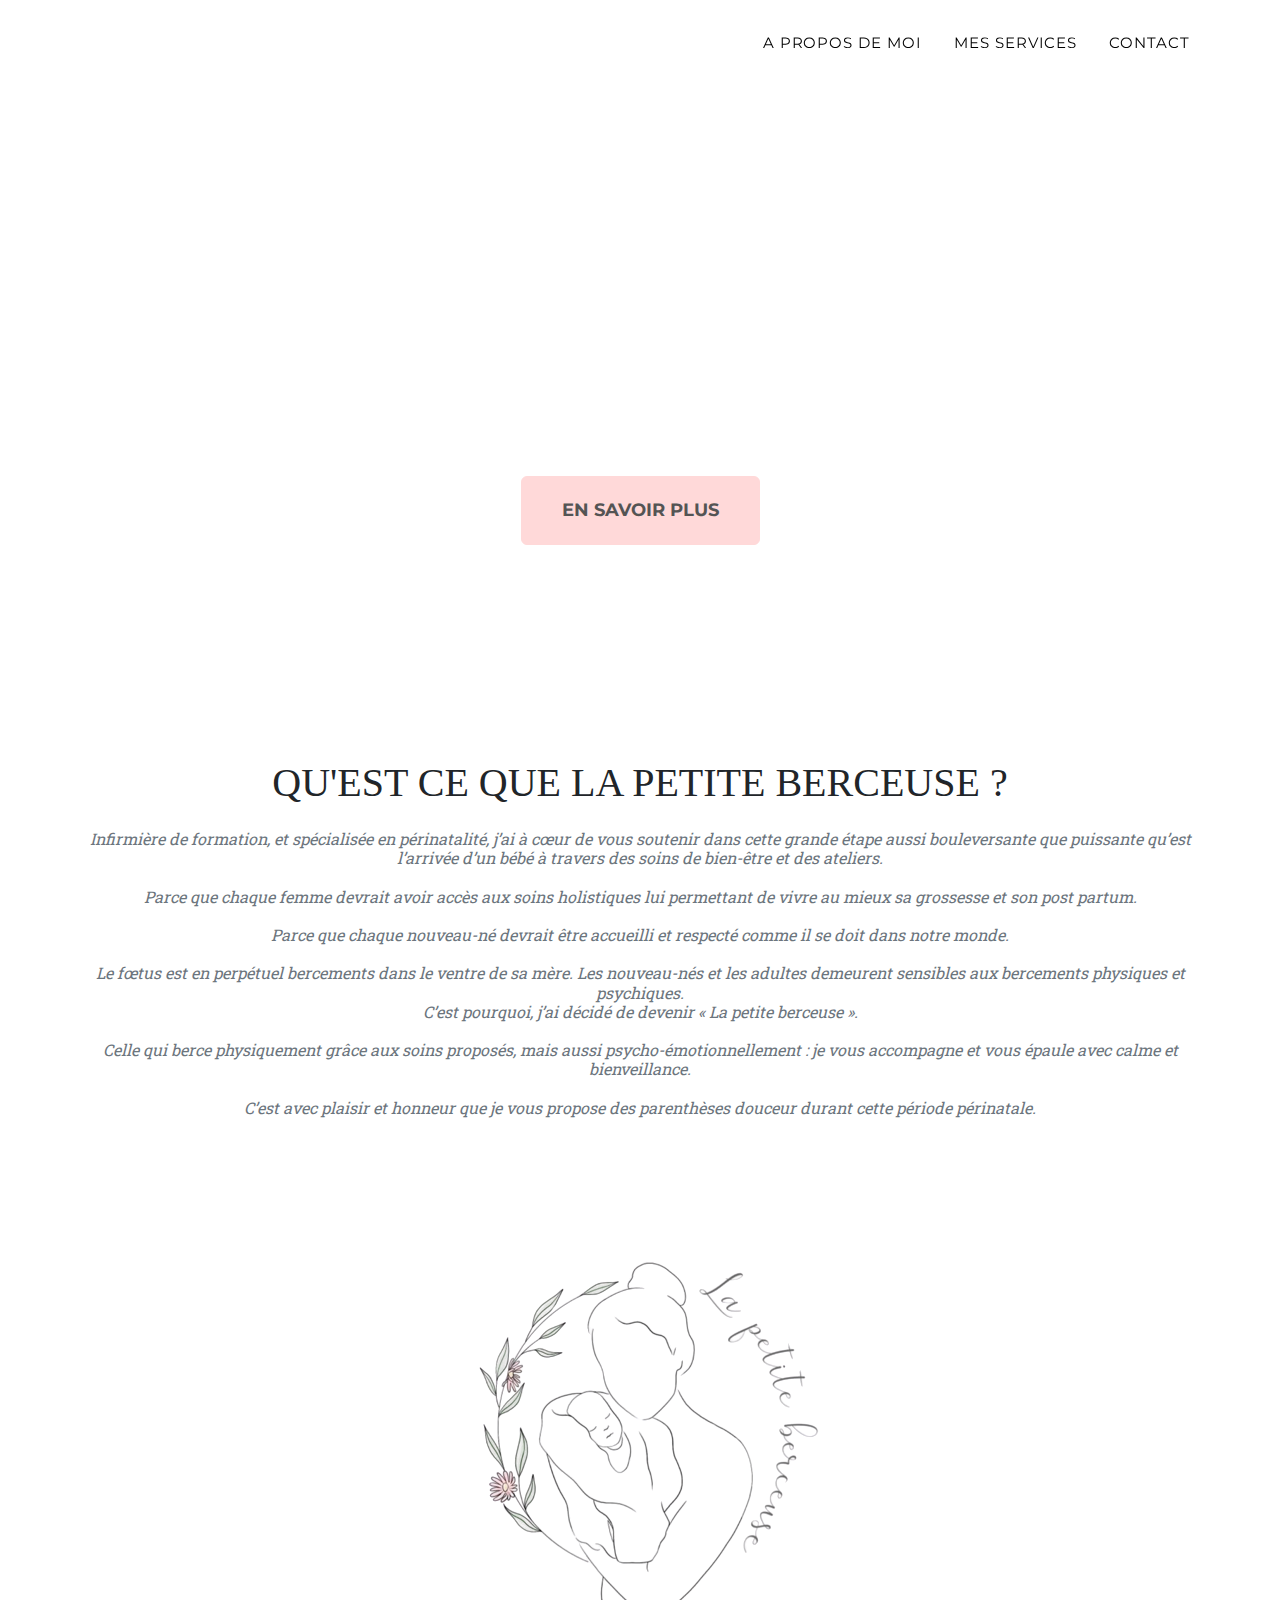
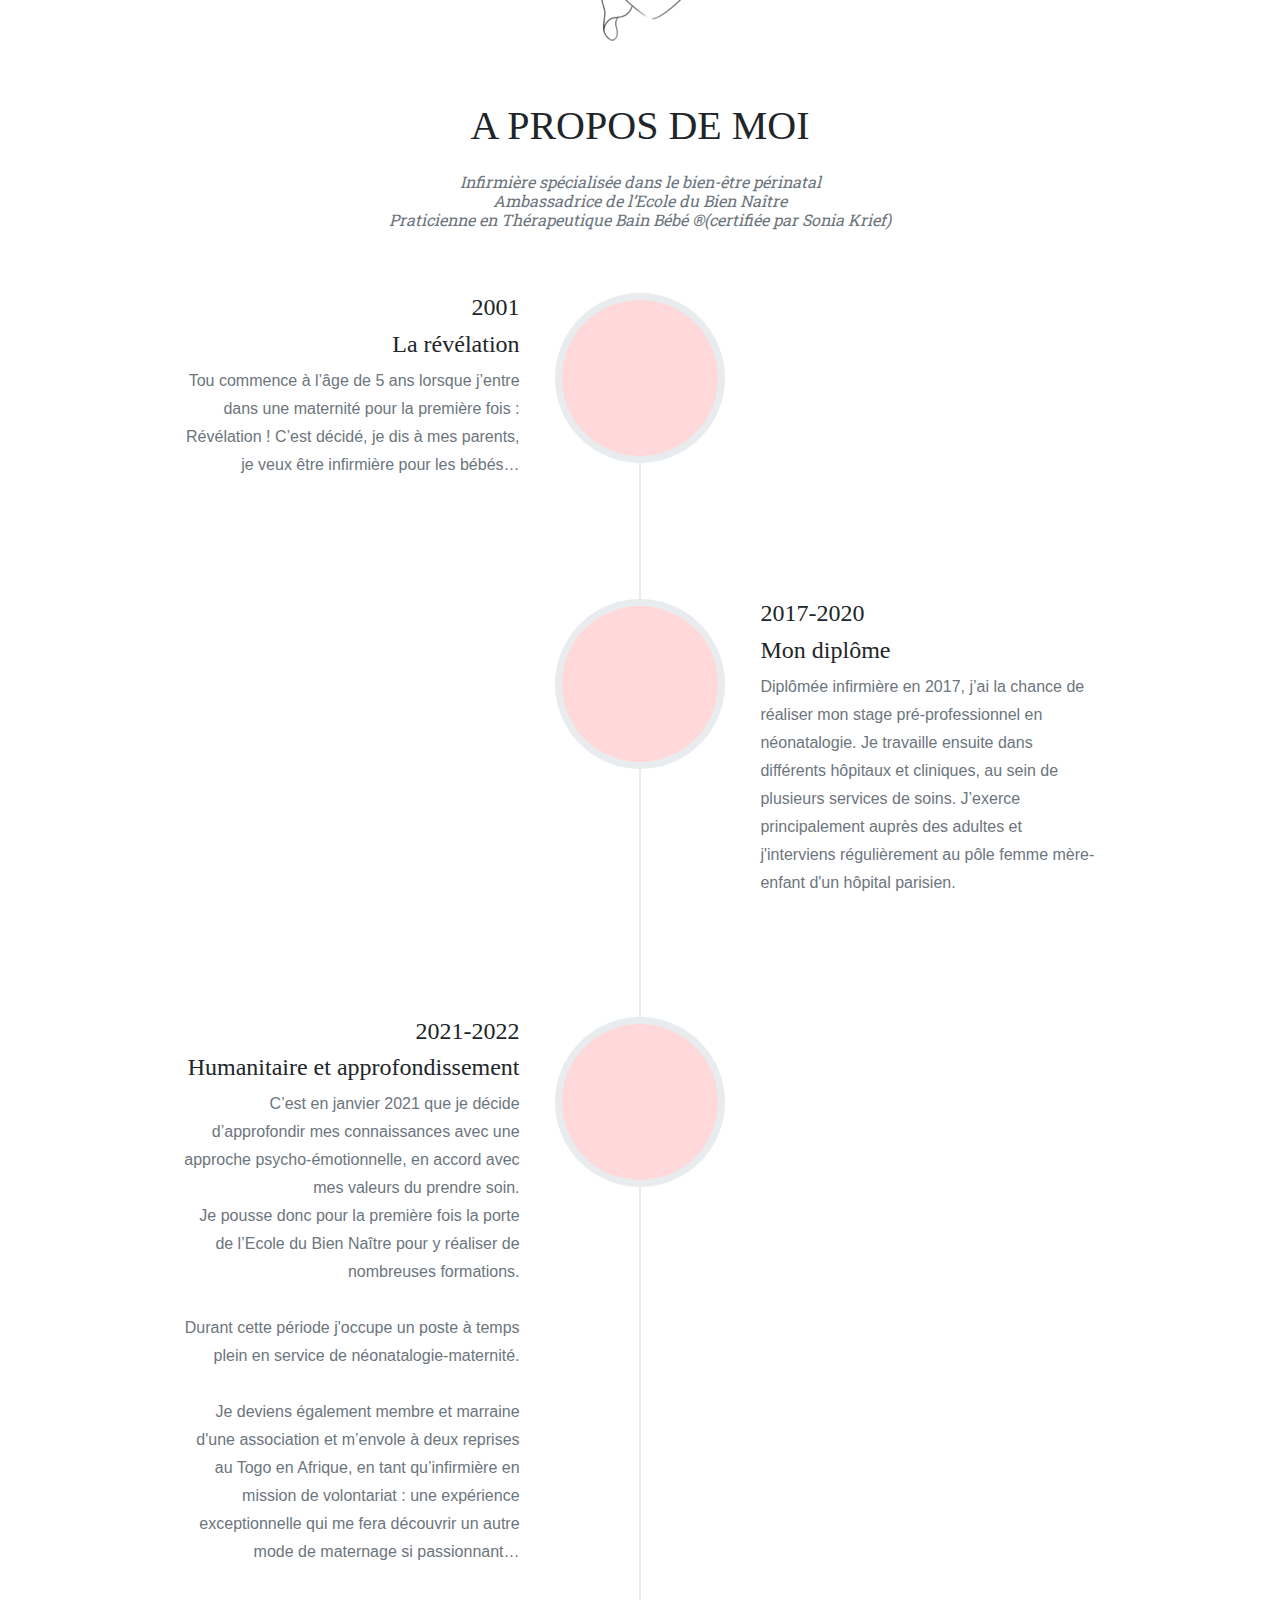
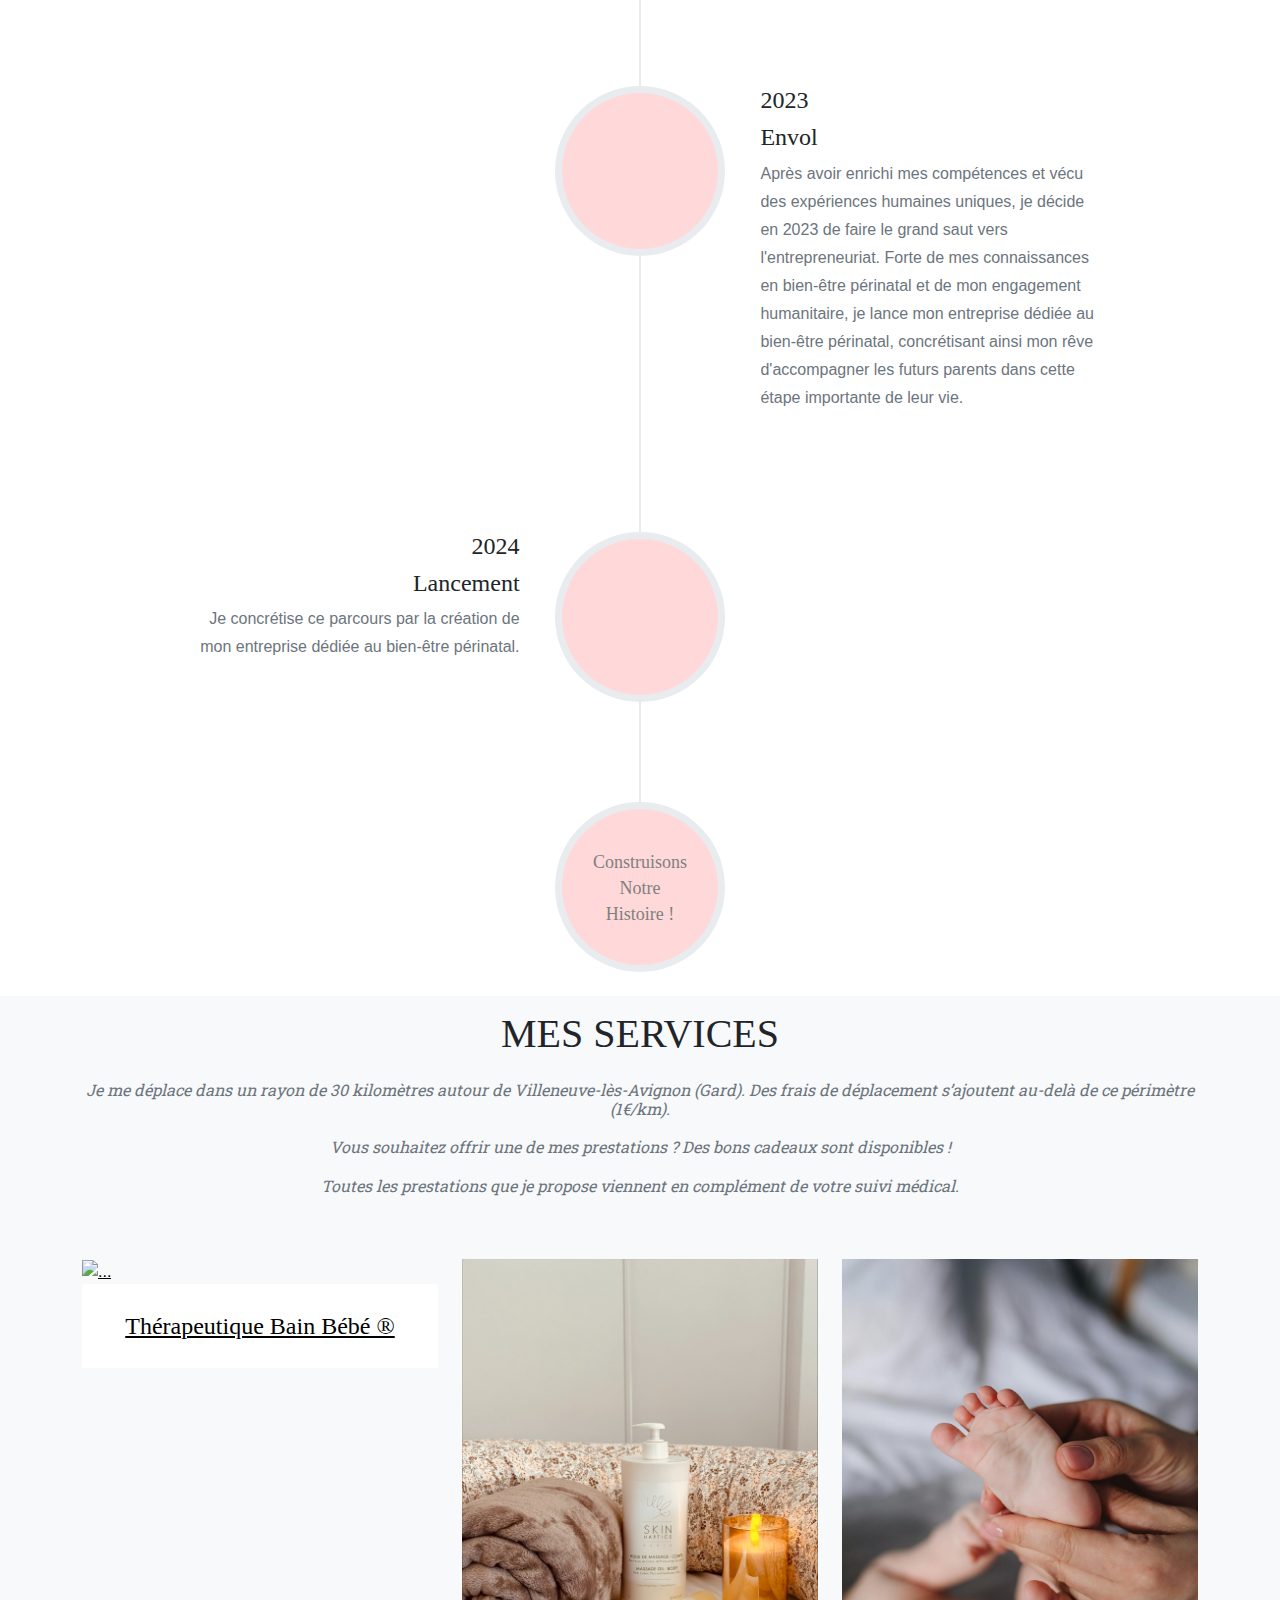
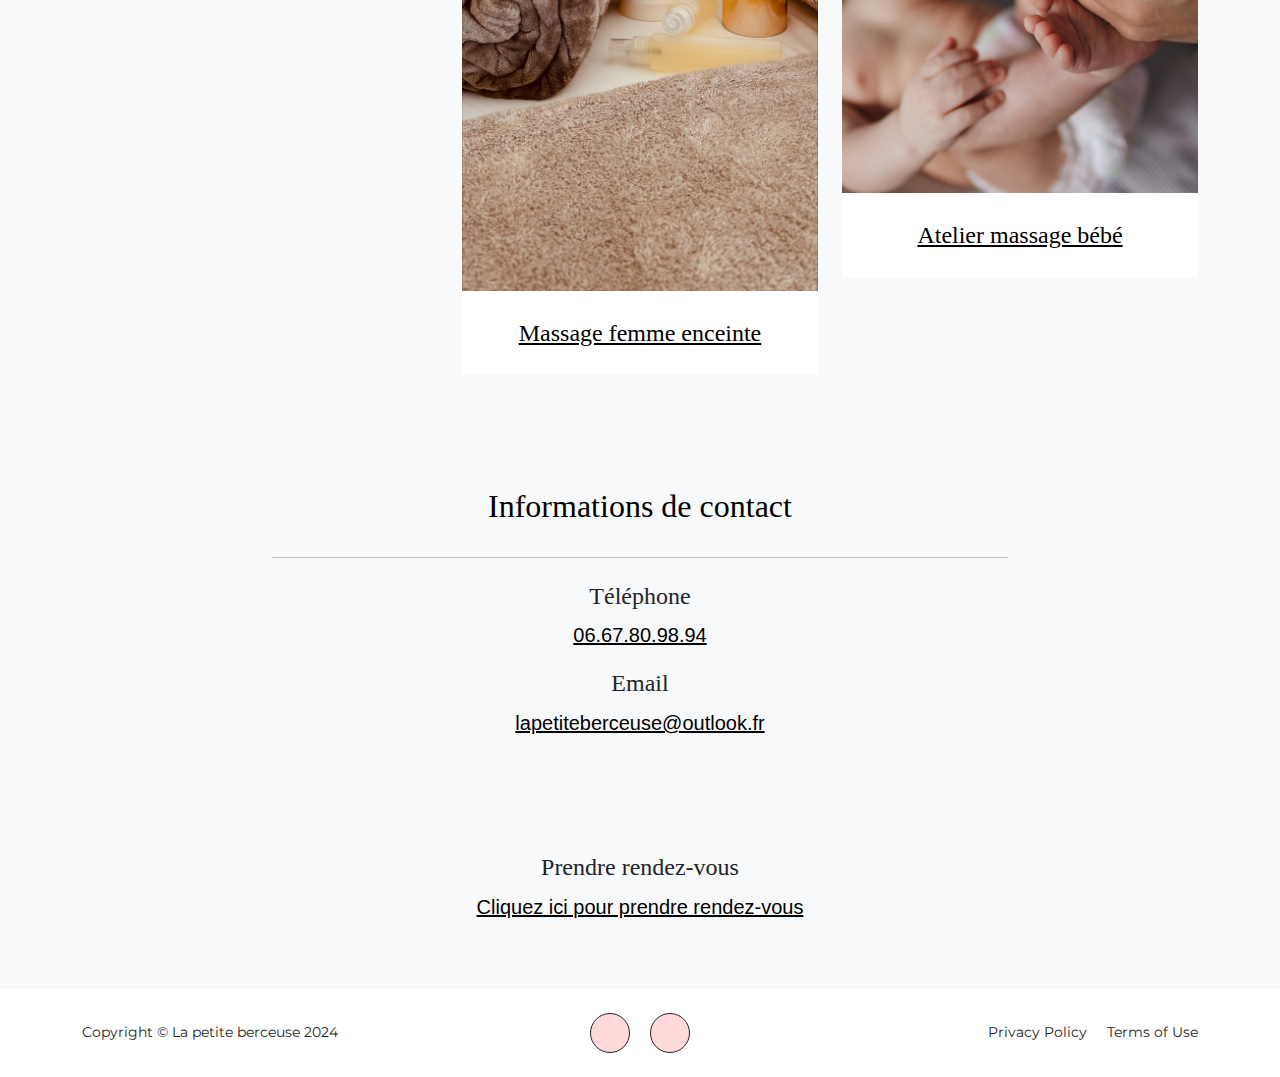
==== commit 6e04a3d1: "ajout" ====
--- a/index.html
+++ b/index.html
@@ -16,7 +16,7 @@
 
     <head>
         <!-- Balises méta pour la configuration de la page -->
-        <meta charset="utf-8" />trar3513
+        <meta charset="utf-8" />
         <meta name="viewport" content="width=device-width, initial-scale=1, shrink-to-fit=no" />
         <meta name="description" content="" />
         <meta name="author" content="" />
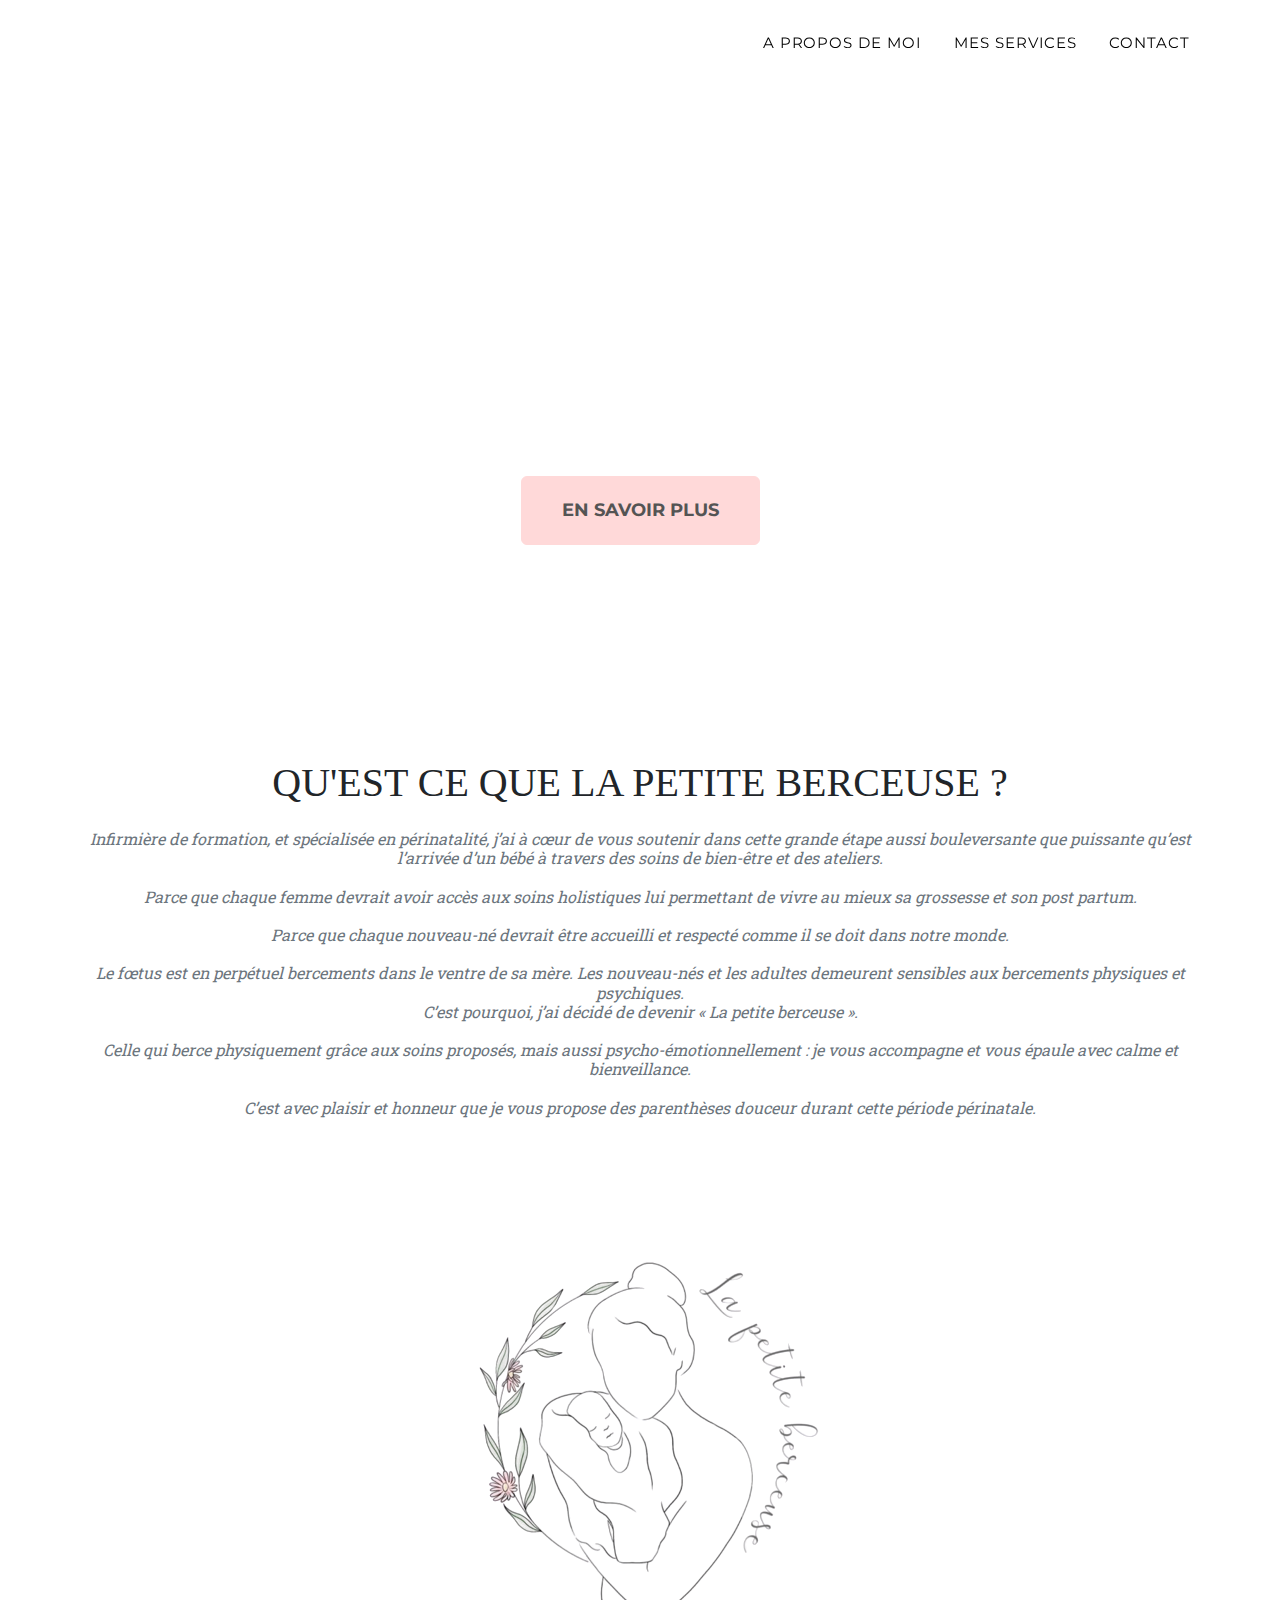
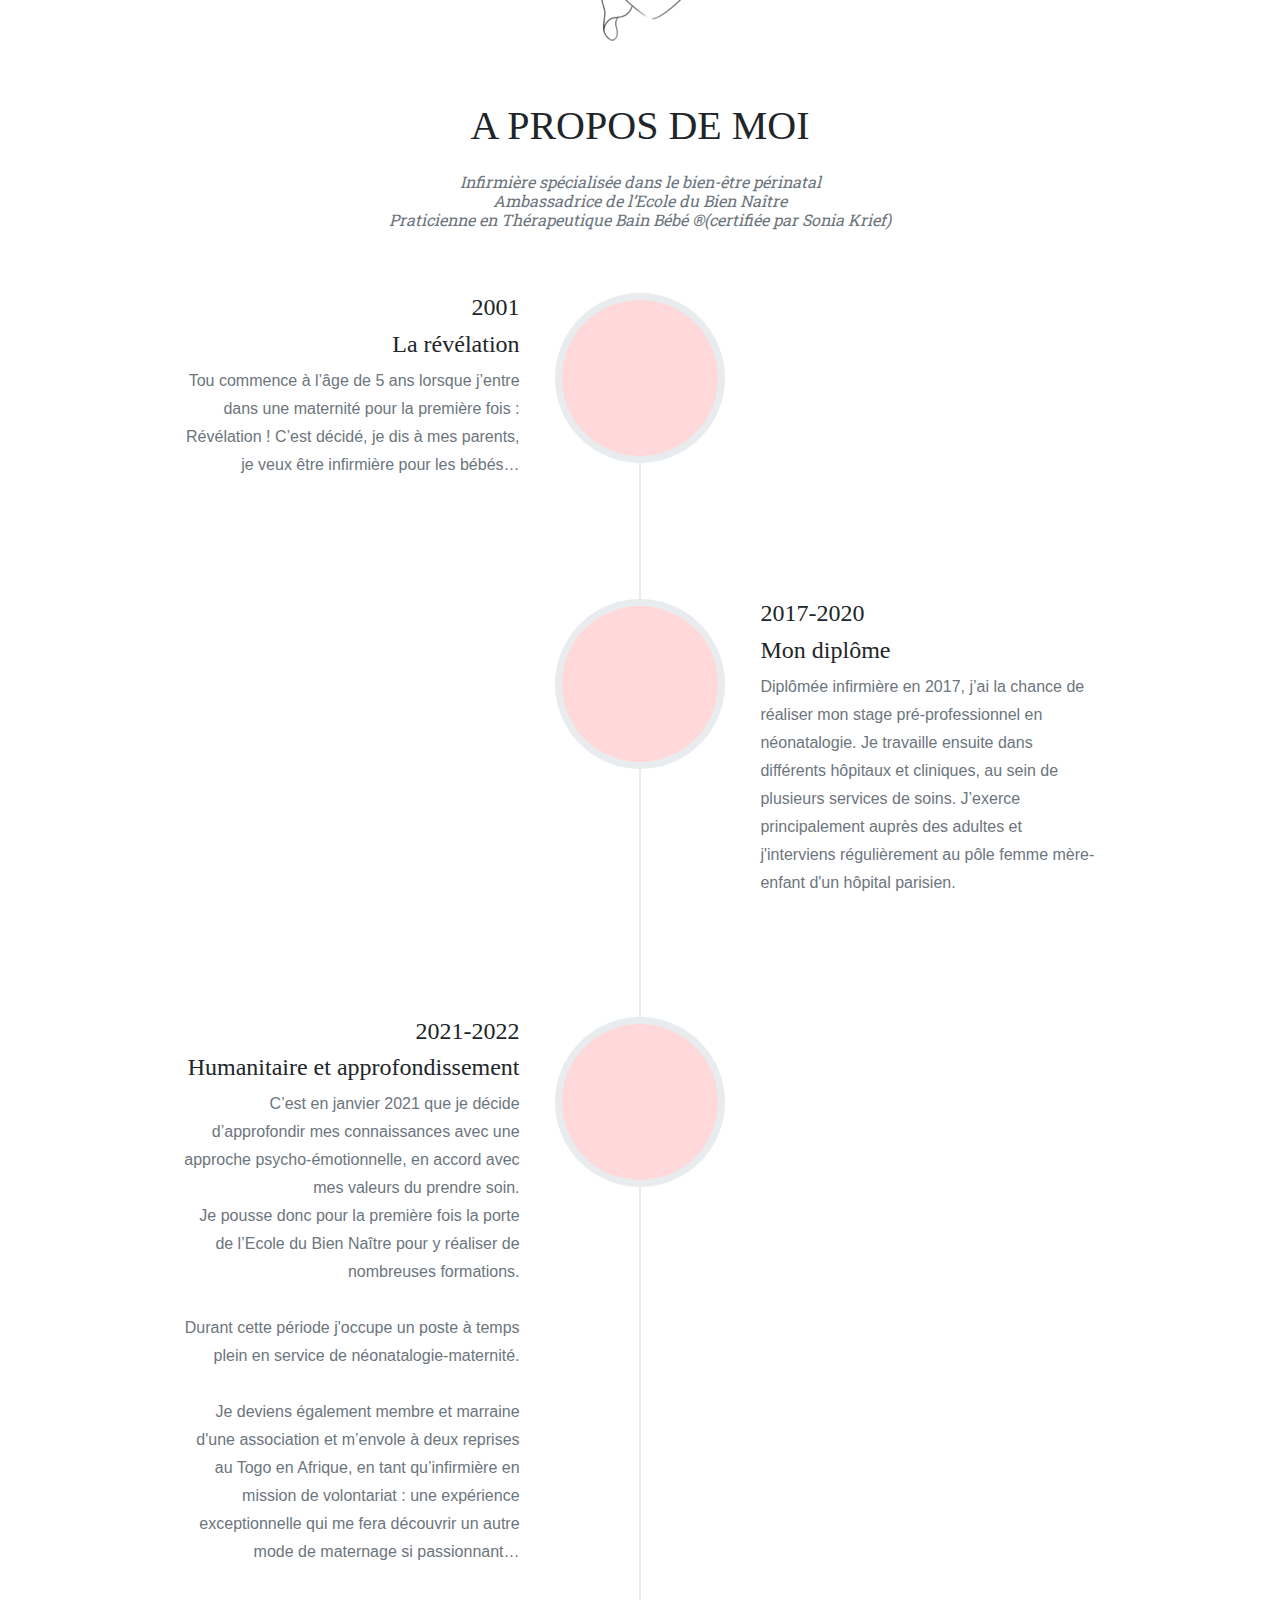
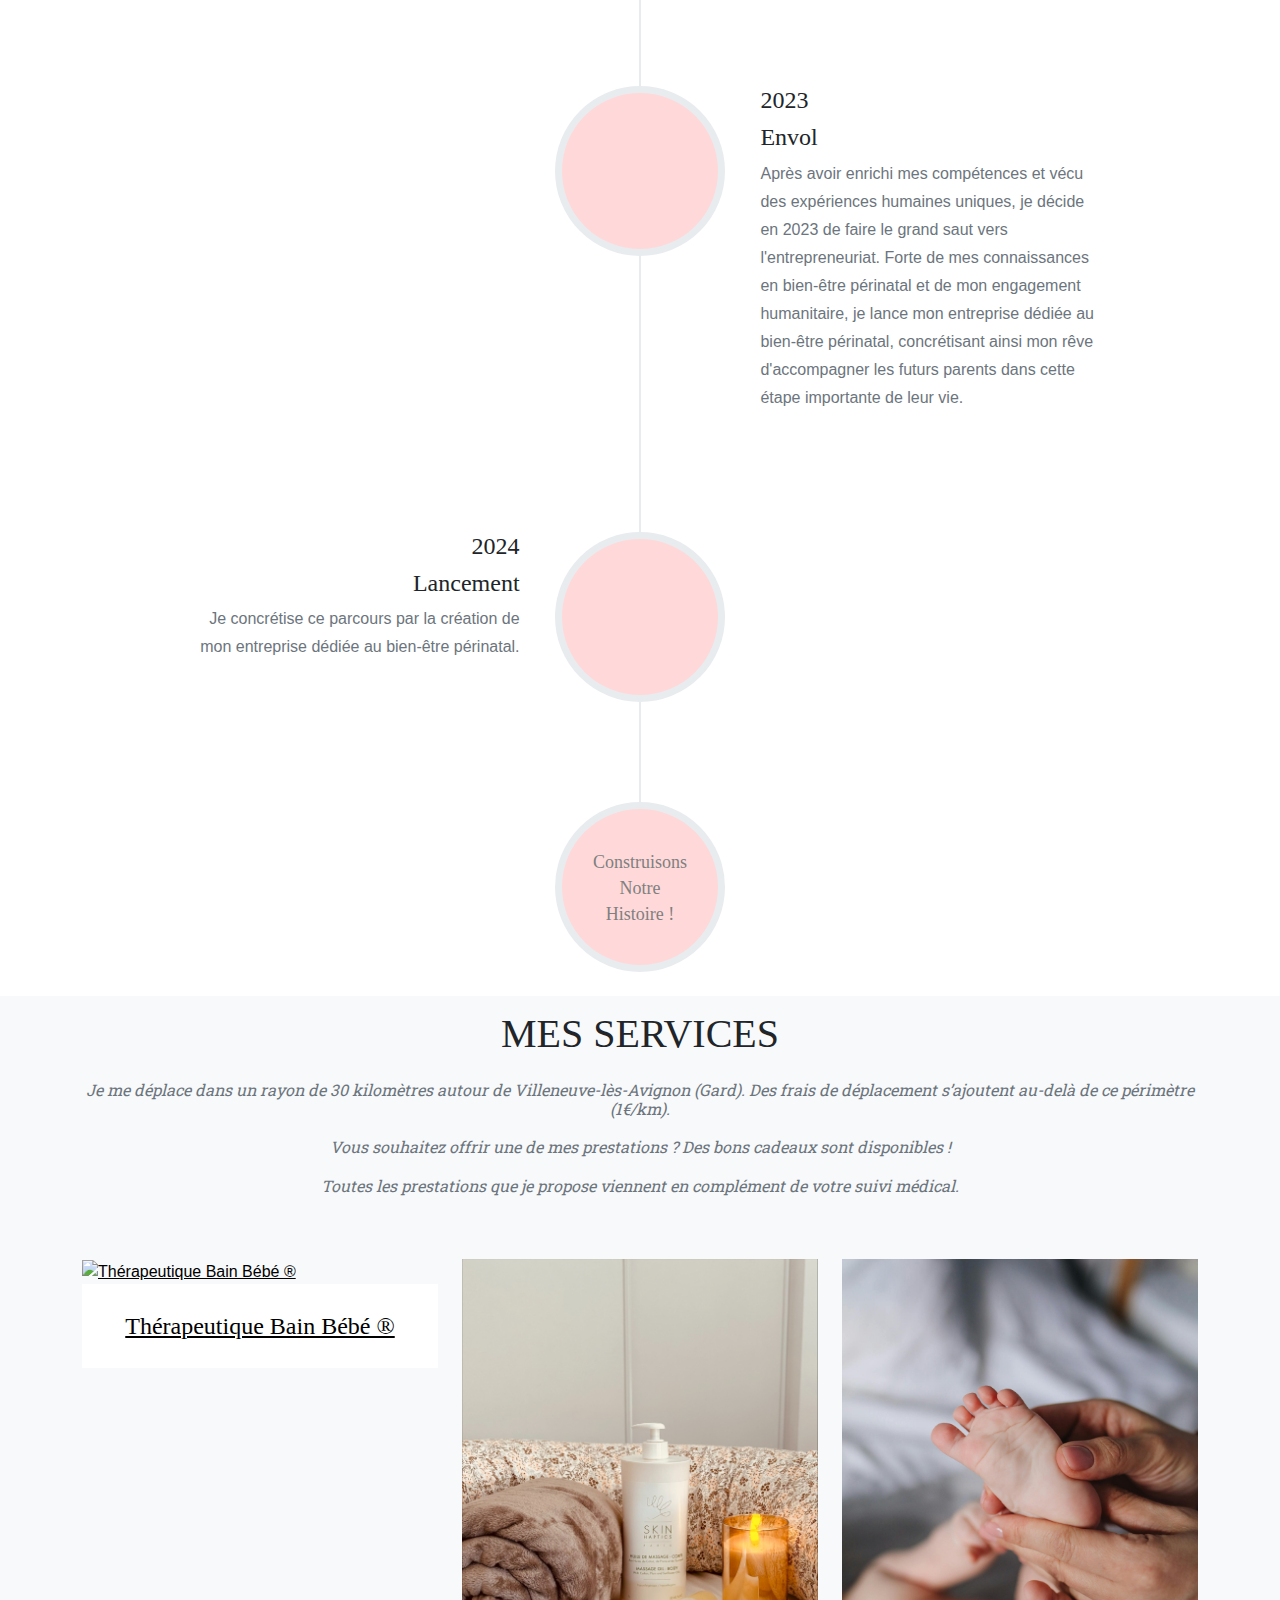
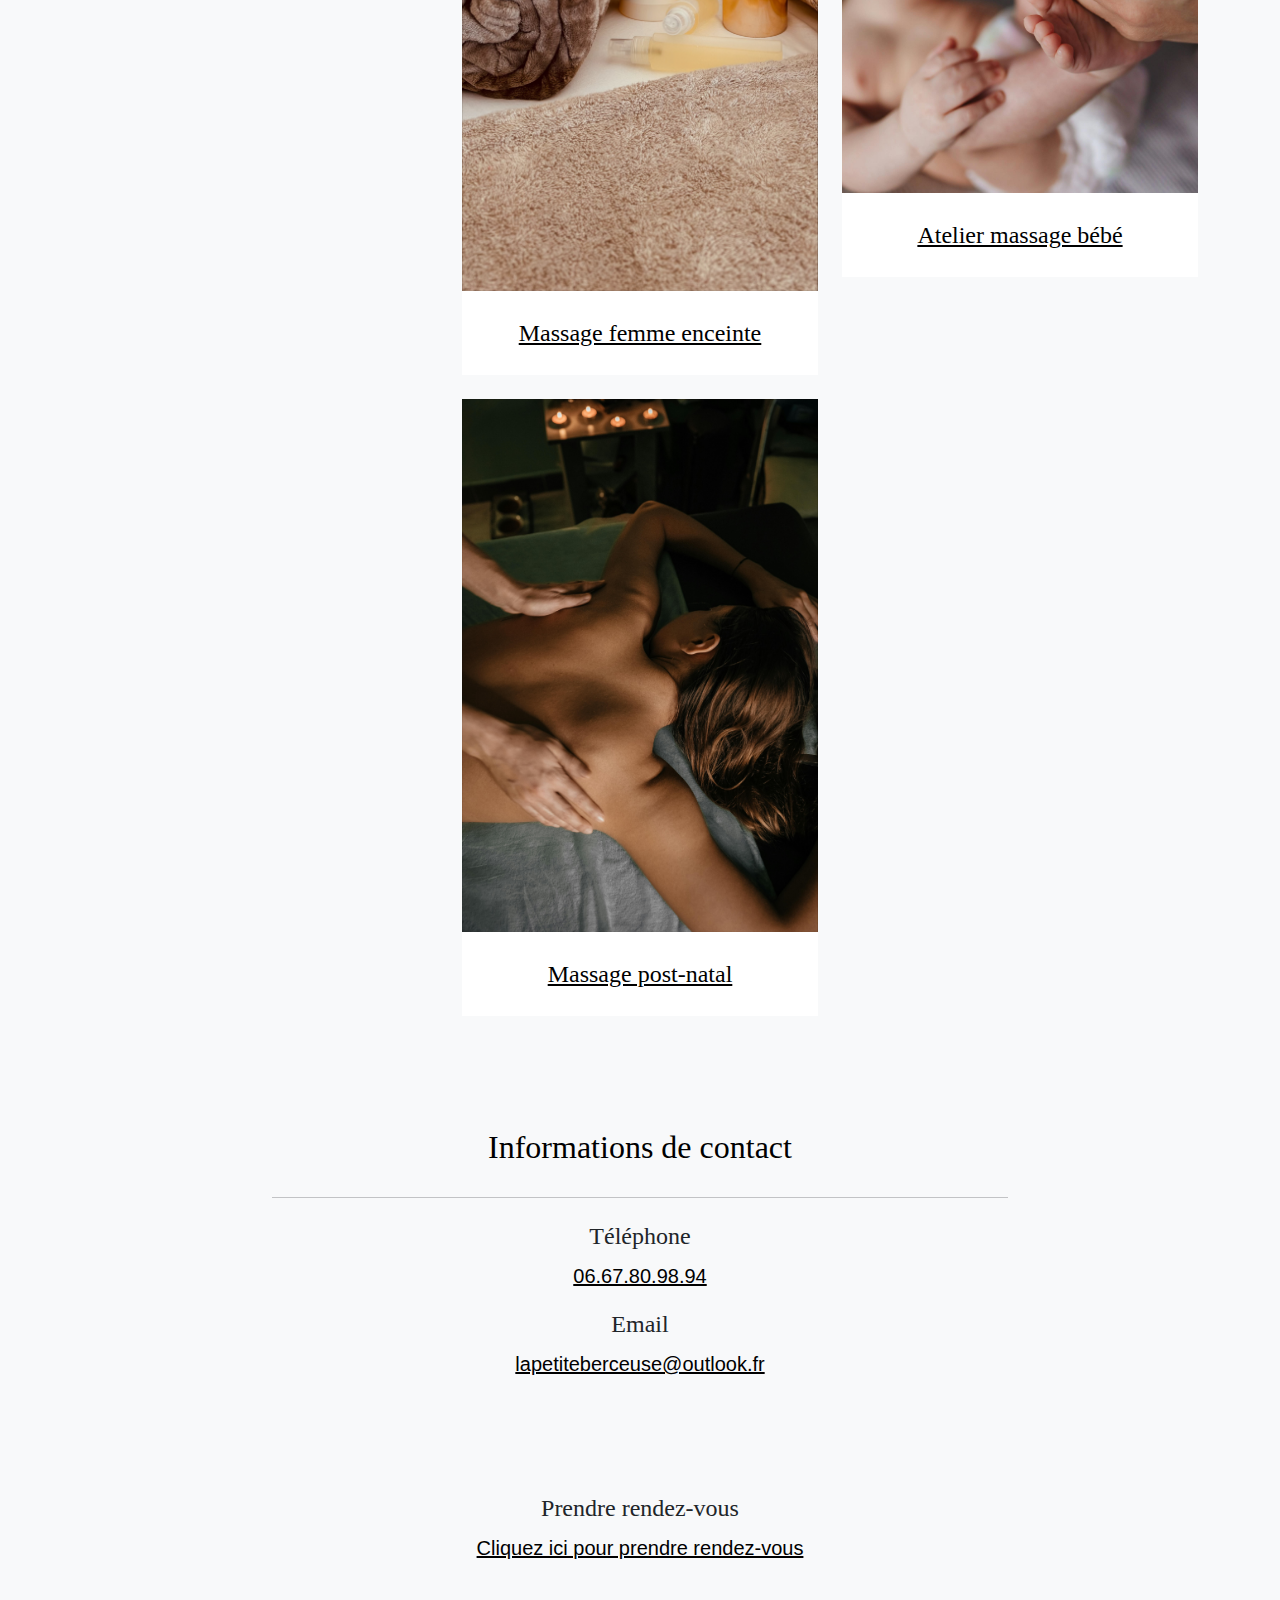
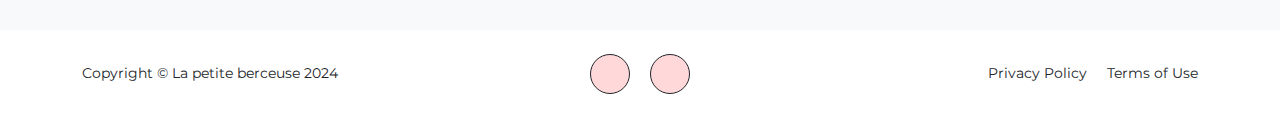
==== commit 5e707526: "ajout massage post-natal" ====
--- a/index.html
+++ b/index.html
@@ -225,81 +225,88 @@
                 </ul>
             </div>
         </section>
-    <!-- Mes services-->
-    <section class="page-section bg-light" id="portfolio">
-        <div class="container">
-            <div class="text-center">
-                <h2 class="section-heading text-uppercase">Mes services</h2>
-                <h3 class="section-subheading text-muted">
-                    Je me déplace dans un rayon de 30 kilomètres autour de
-                    Villeneuve-lès-Avignon (Gard). Des frais de déplacement s’ajoutent
-                    au-delà de ce périmètre (1€/km).
-                    <br>
-                    <br />
-                    Vous souhaitez offrir une de mes prestations ? Des bons cadeaux sont
-                    disponibles !
-                    <br>
-                    <br />Toutes les prestations que je propose viennent en complément
-                    de votre suivi médical.
-                </h3>
-            </div>
-            <div class="row">
-                <div class="col-lg-4 col-sm-6 mb-4">
-                    <!-- Service 1-->
-                    <div class="portfolio-item">
-                        <a class="portfolio-link" data-bs-toggle="modal" href="#portfolioModal1">
-                            <div class="portfolio-hover">
-                                <div class="portfolio-hover-content">
-                                    <i class="fas fa-plus fa-3x"></i>
-                                </div>
-                            </div>
-                            <img class="img-fluid" src="assets/img/la petite berceuse/IMG_1813.jpeg" alt="..." />
-                        </a>
-                        <div class="portfolio-caption">
-                            <a class="portfolio-caption-heading" data-bs-toggle="modal"
-                                href="#portfolioModal1">Thérapeutique Bain Bébé ®</a>
-                        </div>
-                    </div>
-                </div>
-                <div class="col-lg-4 col-sm-6 mb-4">
-                    <!-- Service 2-->
-                    <div class="portfolio-item">
-                        <a class="portfolio-link" data-bs-toggle="modal" href="#portfolioModal2">
-                            <div class="portfolio-hover">
-                                <div class="portfolio-hover-content">
-                                    <i class="fas fa-plus fa-3x"></i>
-                                </div>
-                            </div>
-                            <img class="img-fluid" src="assets/img/la petite berceuse/femme enceinte 2.jpeg"
-                                alt="..." />
-                        </a>
-                        <div class="portfolio-caption">
-                            <a class="portfolio-caption-heading" data-bs-toggle="modal" href="#portfolioModal2">Massage
-                                femme enceinte</a>
-                        </div>
-                    </div>
-                </div>
-                <div class="col-lg-4 col-sm-6 mb-4">
-                    <!-- Service 3-->
-                    <div class="portfolio-item">
-                        <a class="portfolio-link" data-bs-toggle="modal" href="#portfolioModal3">
-                            <div class="portfolio-hover">
-                                <div class="portfolio-hover-content">
-                                    <i class="fas fa-plus fa-3x"></i>
-                                </div>
-                            </div>
-                            <img class="img-fluid"
-                                src="assets/img/la petite berceuse/pexels-polina-tankilevitch-3875103.jpg" alt="..." />
-                        </a>
-                        <div class="portfolio-caption">
-                            <a class="portfolio-caption-heading" data-bs-toggle="modal" href="#portfolioModal3">Atelier
-                                massage
-                                bébé</a>
-                        </div>
-                    </div>
-                </div>
-            </div>
-    </section>
+   <!-- Mes services -->
+<section class="page-section bg-light" id="portfolio">
+    <div class="container">
+        <div class="text-center">
+            <h2 class="section-heading text-uppercase">Mes services</h2>
+            <h3 class="section-subheading text-muted">
+                Je me déplace dans un rayon de 30 kilomètres autour de Villeneuve-lès-Avignon (Gard). Des frais de déplacement s’ajoutent au-delà de ce périmètre (1€/km).
+                <br><br>
+                Vous souhaitez offrir une de mes prestations ? Des bons cadeaux sont disponibles !
+                <br><br>
+                Toutes les prestations que je propose viennent en complément de votre suivi médical.
+            </h3>
+        </div>
+        <div class="row">
+            <div class="col-lg-4 col-sm-6 mb-4">
+                <!-- Service 1 -->
+                <div class="portfolio-item">
+                    <a class="portfolio-link" data-bs-toggle="modal" href="#portfolioModal1">
+                        <div class="portfolio-hover">
+                            <div class="portfolio-hover-content">
+                                <i class="fas fa-plus fa-3x"></i>
+                            </div>
+                        </div>
+                        <img class="img-fluid" src="assets/img/la petite berceuse/IMG_1813.jpeg" alt="Thérapeutique Bain Bébé ®" />
+                    </a>
+                    <div class="portfolio-caption">
+                        <a class="portfolio-caption-heading" data-bs-toggle="modal" href="#portfolioModal1">Thérapeutique Bain Bébé ®</a>
+                    </div>
+                </div>
+            </div>
+            <div class="col-lg-4 col-sm-6 mb-4">
+                <!-- Service 2 -->
+                <div class="portfolio-item">
+                    <a class="portfolio-link" data-bs-toggle="modal" href="#portfolioModal2">
+                        <div class="portfolio-hover">
+                            <div class="portfolio-hover-content">
+                                <i class="fas fa-plus fa-3x"></i>
+                            </div>
+                        </div>
+                        <img class="img-fluid" src="assets/img/la petite berceuse/femme enceinte 2.jpeg" alt="Massage femme enceinte" />
+                    </a>
+                    <div class="portfolio-caption">
+                        <a class="portfolio-caption-heading" data-bs-toggle="modal" href="#portfolioModal2">Massage femme enceinte</a>
+                    </div>
+                </div>
+            </div>
+            <div class="col-lg-4 col-sm-6 mb-4">
+                <!-- Service 3 -->
+                <div class="portfolio-item">
+                    <a class="portfolio-link" data-bs-toggle="modal" href="#portfolioModal3">
+                        <div class="portfolio-hover">
+                            <div class="portfolio-hover-content">
+                                <i class="fas fa-plus fa-3x"></i>
+                            </div>
+                        </div>
+                        <img class="img-fluid" src="assets/img/la petite berceuse/pexels-polina-tankilevitch-3875103.jpg" alt="Atelier massage bébé" />
+                    </a>
+                    <div class="portfolio-caption">
+                        <a class="portfolio-caption-heading" data-bs-toggle="modal" href="#portfolioModal3">Atelier massage bébé</a>
+                    </div>
+                </div>
+            </div>
+            <div class="col-lg-4 col-sm-6 mb-4 offset-lg-4">
+                <!-- Service 4 -->
+                <div class="portfolio-item">
+                    <a class="portfolio-link" data-bs-toggle="modal" href="#portfolioModal4">
+                        <div class="portfolio-hover">
+                            <div class="portfolio-hover-content">
+                                <i class="fas fa-plus fa-3x"></i>
+                            </div>
+                        </div>
+                        <img class="img-fluid" src="assets/img/la petite berceuse/processed-DDB1FFBC-F5E8-4E3F-8C32-25562F4B07D3.jpeg" alt="Massage post-natal" />
+                    </a>
+                    <div class="portfolio-caption">
+                        <a class="portfolio-caption-heading" data-bs-toggle="modal" href="#portfolioModal4">Massage post-natal</a>
+                    </div>
+                </div>
+            </div>
+        </div>
+    </div>
+</section>
+
 
     <!-- Contact-->
     <section  class="bg-light py-5" id="contact">
@@ -705,6 +712,78 @@
         </div>
     </div>
 
+
+    <div class="portfolio-modal modal fade" id="portfolioModal4" tabindex="-1" role="dialog" aria-hidden="true">
+        <div class="modal-dialog">
+            <div class="modal-content">
+                <div class="close-modal" data-bs-dismiss="modal">
+                    <img src="assets/img/close-icon.svg" alt="Close modal" />
+                </div>
+                <div class="container">
+                    <div class="row justify-content-center">
+                        <div class="col-lg-8">
+                            <div class="modal-body">
+                                <!-- Détail du service-->
+                                <h2 class="text-uppercase"></h2>
+
+                                <img class="img-fluid d-block mx-auto" src="assets/img/la petite berceuse/processed-B85B60BF-55FD-4624-A5B2-CCD13D03AE1F.jpeg" alt=" photo massage femme" />
+                                <p>
+                                    <br>
+                                    <h4>Le massage post-natal </h4>
+                                    Allie massage bien-être et resserage du bassin grâce aux tissus mexicains appelés « rebozo ».
+                                    <br>Il permet à la jeune maman de profiter d’un moment de douceur unique qui lui est consacré. Il est destiné à se reconnecter à son corps et à se le réapproprier, lui qui a subi tant de changements. Ce soin vise à booster l’énergie vitale, favoriser l’allaitement, le lien avec son bébé, et prévenir la dépression du post-partum. 
+
+                                    Le resserage du bassin est une technique ancestrale pour aider à contenir le bassin.
+                                    <br>Associé aux bercements, il vise à soulager les tendons mis à rude épreuve pendant la grossesse et l’accouchement.  
+
+                                    De plus, il offre un véritable centrage, un retour à soi, un apaisement, et un relâchement.
+                                    <br>Pour la femme qui vient d'accoucher, c'est une façon de clore cette période de grossesse, de revenir dans son corps de femme pour envisager une nouvelle étape de sa vie. 
+                                </p>
+                                <p style="text-align: justify;"></p>
+                                    <strong>Pour cette raison symbolique, ce soin dit « de fermeture » est réalisable jusqu’au 9ème mois après l’accouchement. </strong>
+                                </p>
+                                <p>
+                                    <h4>Déroulé </h4>
+
+                                    A mon arrivée, j’installe ma table de massage et nous prenons un temps d’échange pour parler du déroulé de votre grossesse et de votre accouchement. 
+
+                                    <br>Le soin se réalise en position ventrale puis dorsale.
+
+                                    <br>A la fois tonique et enveloppant, il est réalisé sur l’ensemble du corps, en portant une attention particulière au bassin (bercements et resserage). 
+
+                                    <br>J’utilise des serviettes et des plaids tout doux, ainsi que des tissus en provenance du Mexique. Votre peau est nourrie et hydratée grâce à l’application d’une huile végétale biologique. Une douce musique accompagnera ce moment unique. 
+
+                                    Votre bébé est le bienvenue pendant cette parenthèse douceur. J’adapte le massage et le positionne contre votre peau afin que vous puissiez partager ce moment de tendresse ensembles. Je vous propose également un petit temps d’échange après le soin. 
+
+
+                                    <strong><br>Je me déplace avec…</strong>
+                                    <br>Table de massage, drap, serviette, plaid, tissus rebozo, huile végétale biologique, bougies, enceinte.
+                                </p>
+                                <p>
+                                    <h4>Contre-indications </h4>
+                                    Fièvre, inflammation, phlébite, vaccin (-48h), séance d’ostéopathie au cours des 7 derniers jours, séance de kinésithérapie au cours des dernières 48h. 
+                                </p>
+                                <p>
+                                    <h4>Durée à domicile: </h4>
+                                    1h30 environ
+                                </p>
+                                <p>
+                                    <h5>Tarif : 70€</h5>
+                                </p>
+                                <button class="btn btn-primary btn-xl text-uppercase" data-bs-dismiss="modal"
+                                type="button">
+
+                                <i class="fas fa-xmark me-1"></i>
+                                Fermer la page
+                            </button>
+                            </div>
+                        </div>
+                    </div>
+                </div>
+            </div>
+        </div>
+    </div>
+
     <!-- Bootstrap core JS-->
     <script src="https://cdn.jsdelivr.net/npm/bootstrap@5.2.3/dist/js/bootstrap.bundle.min.js"></script>
     <!-- Core theme JS-->
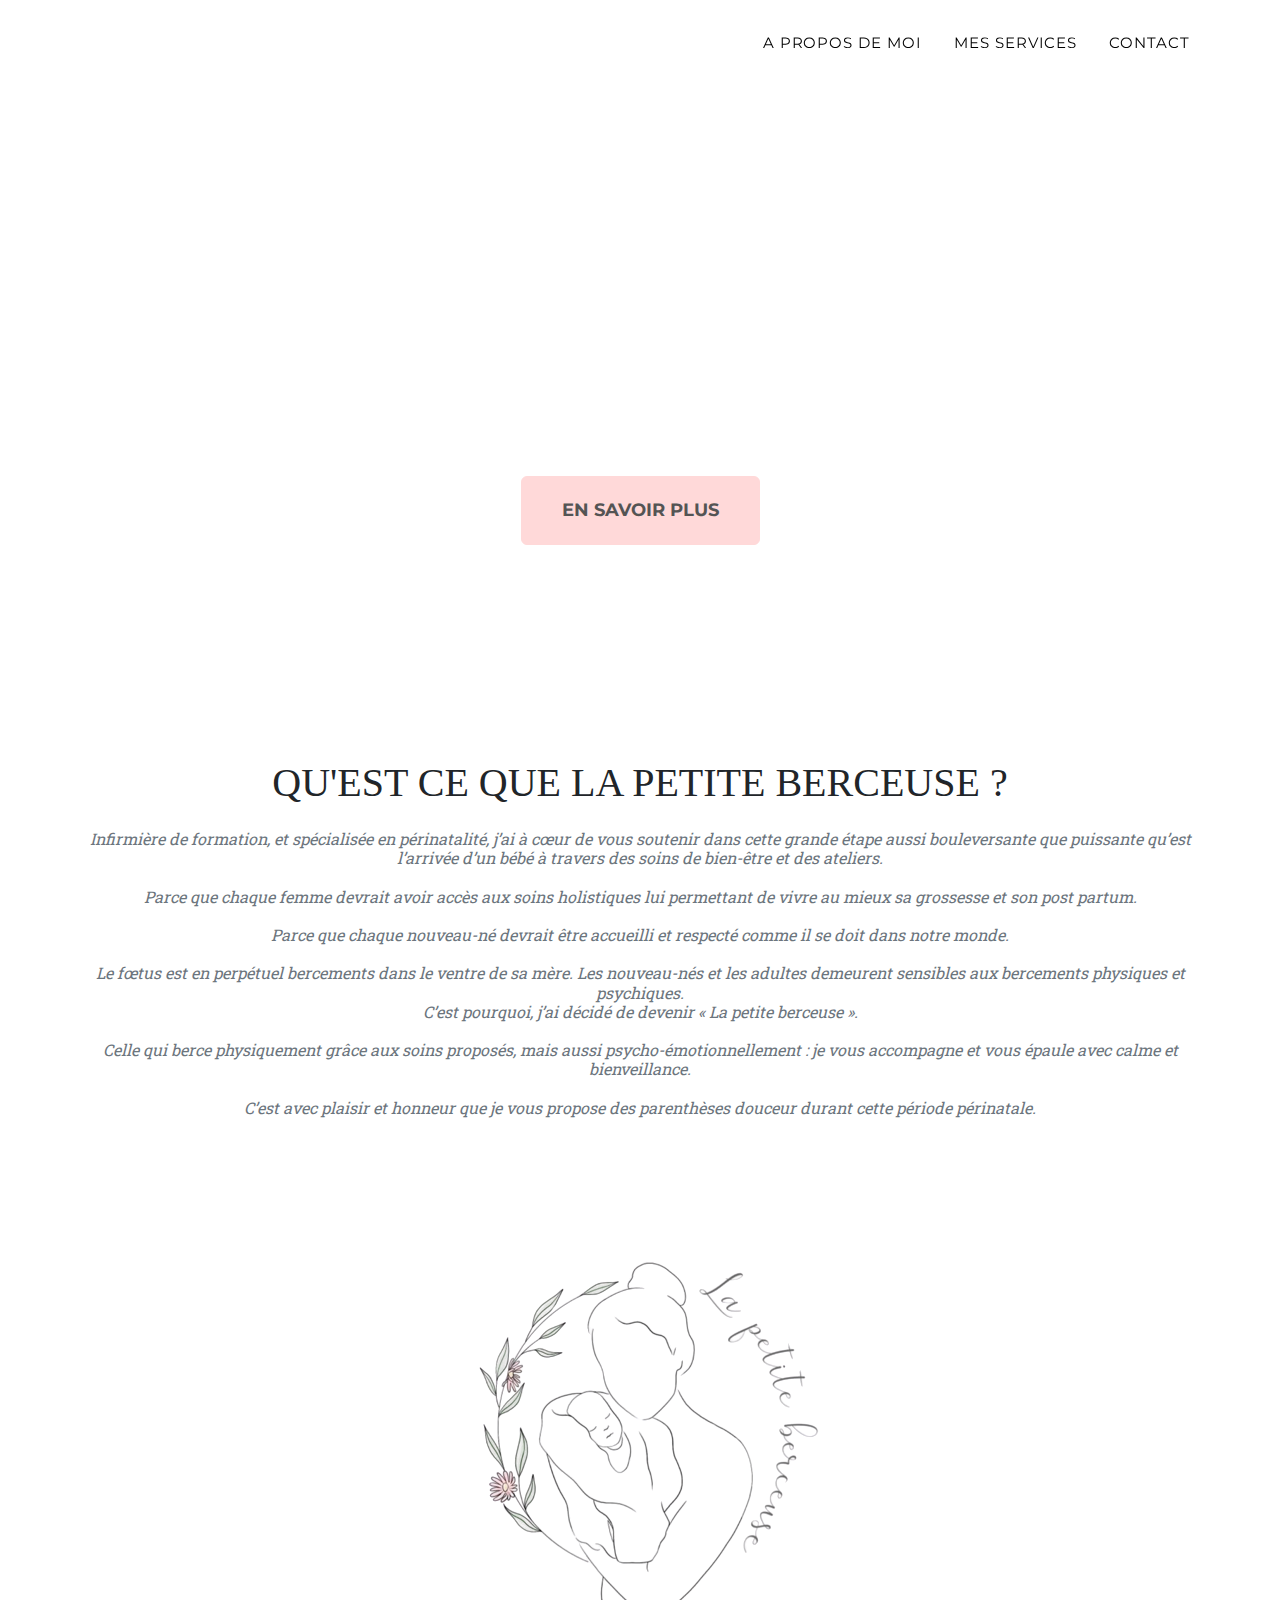
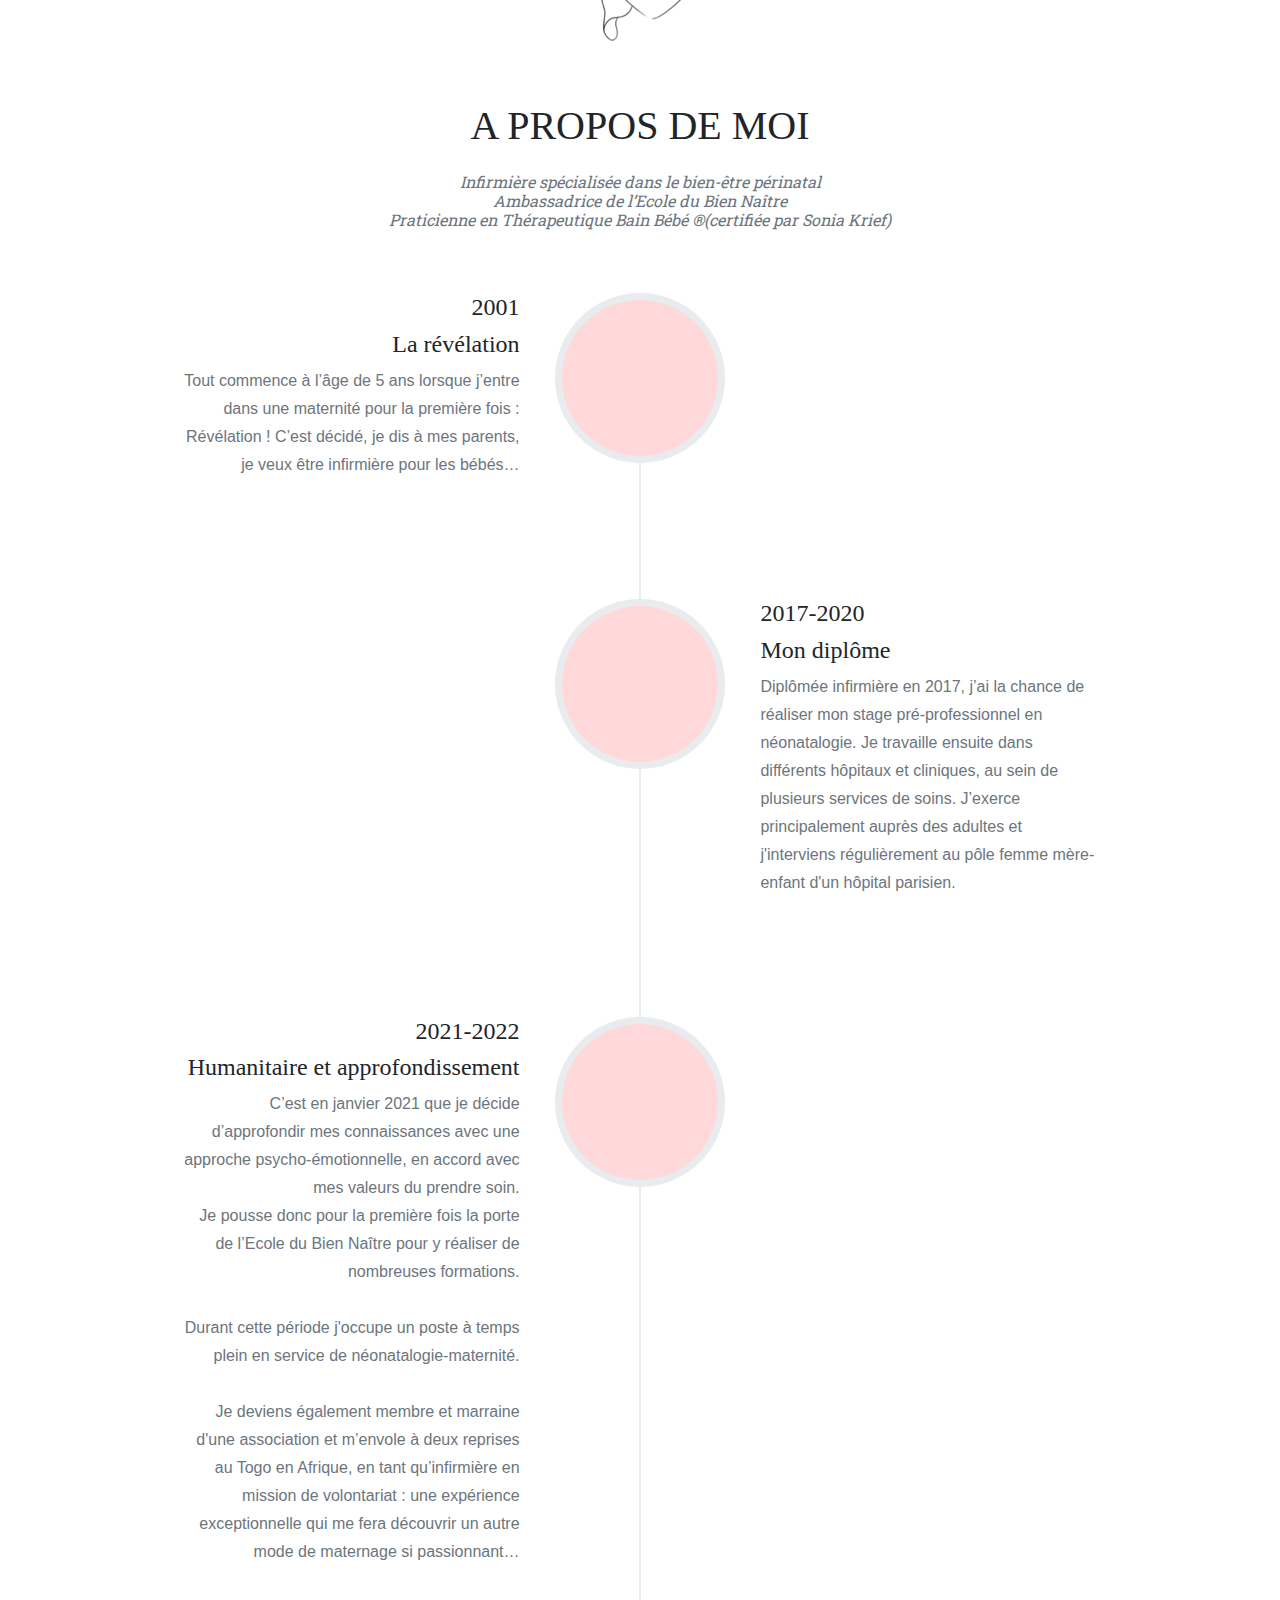
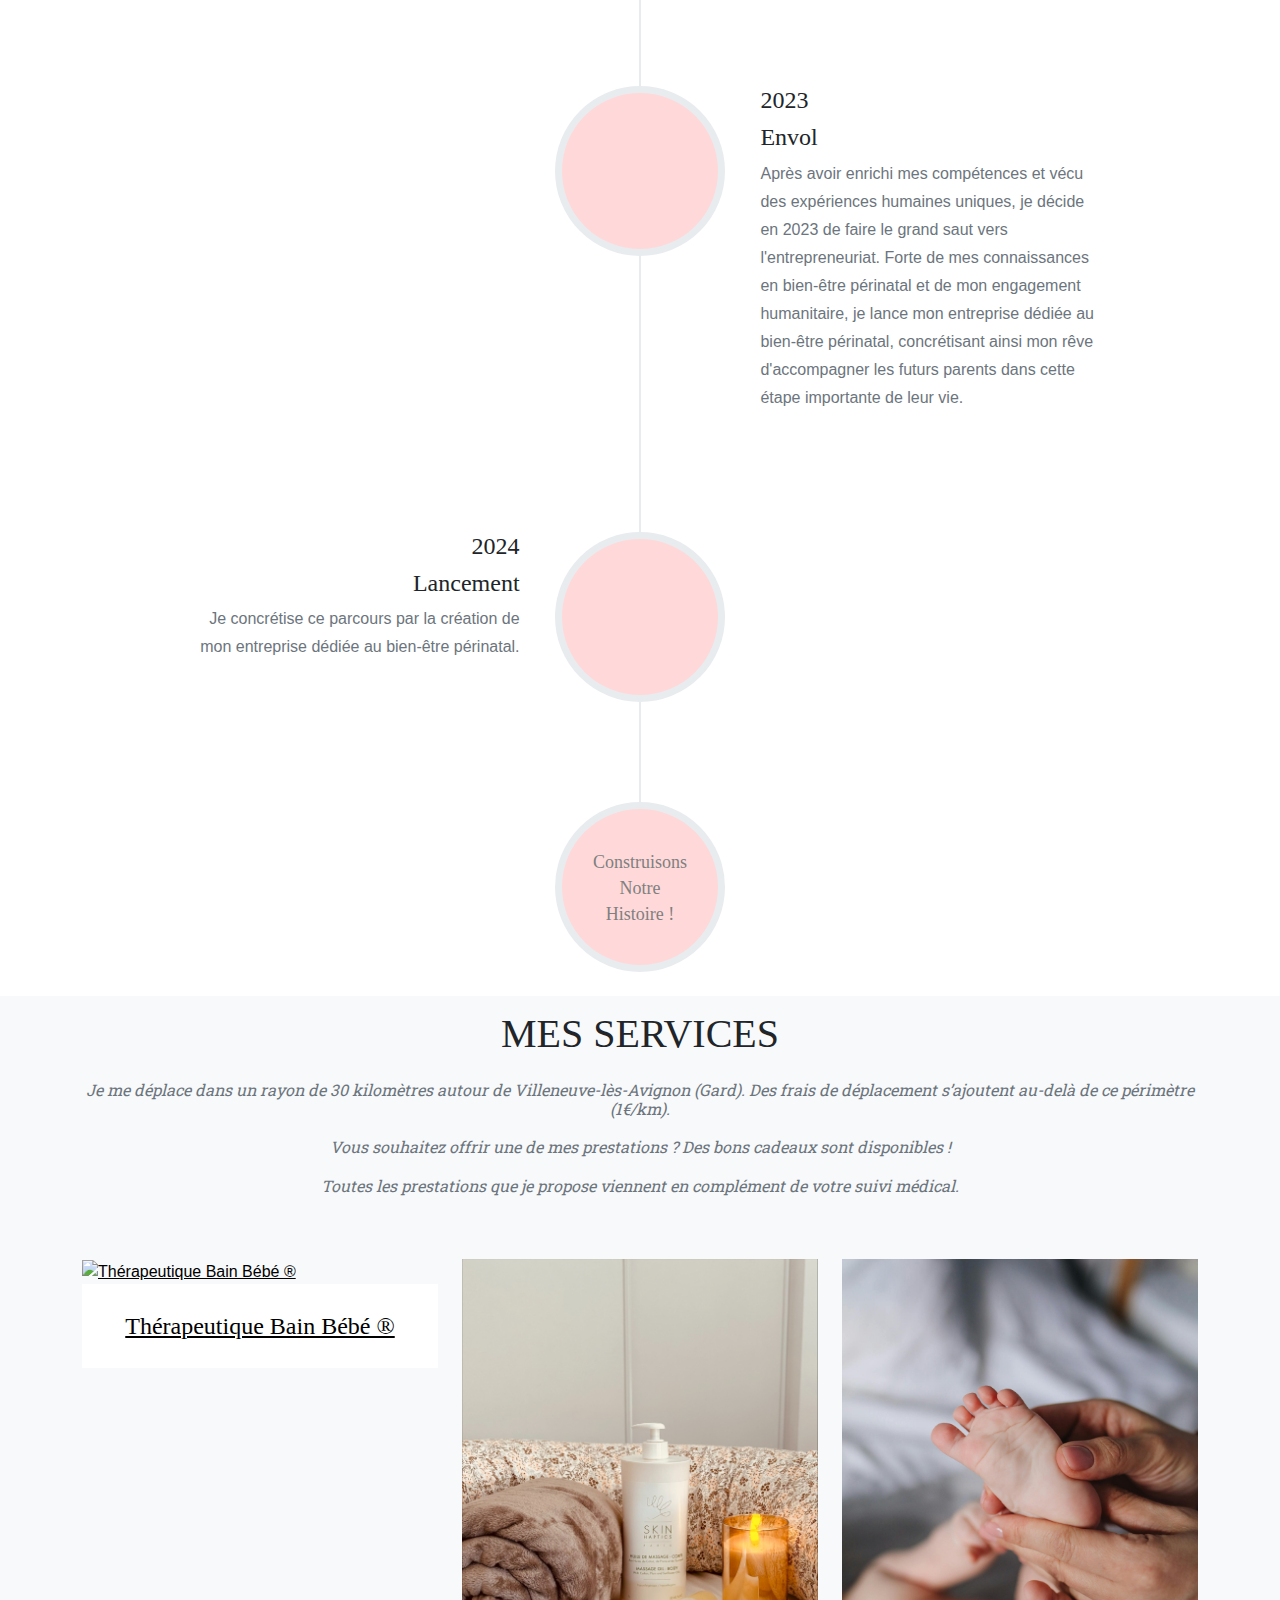
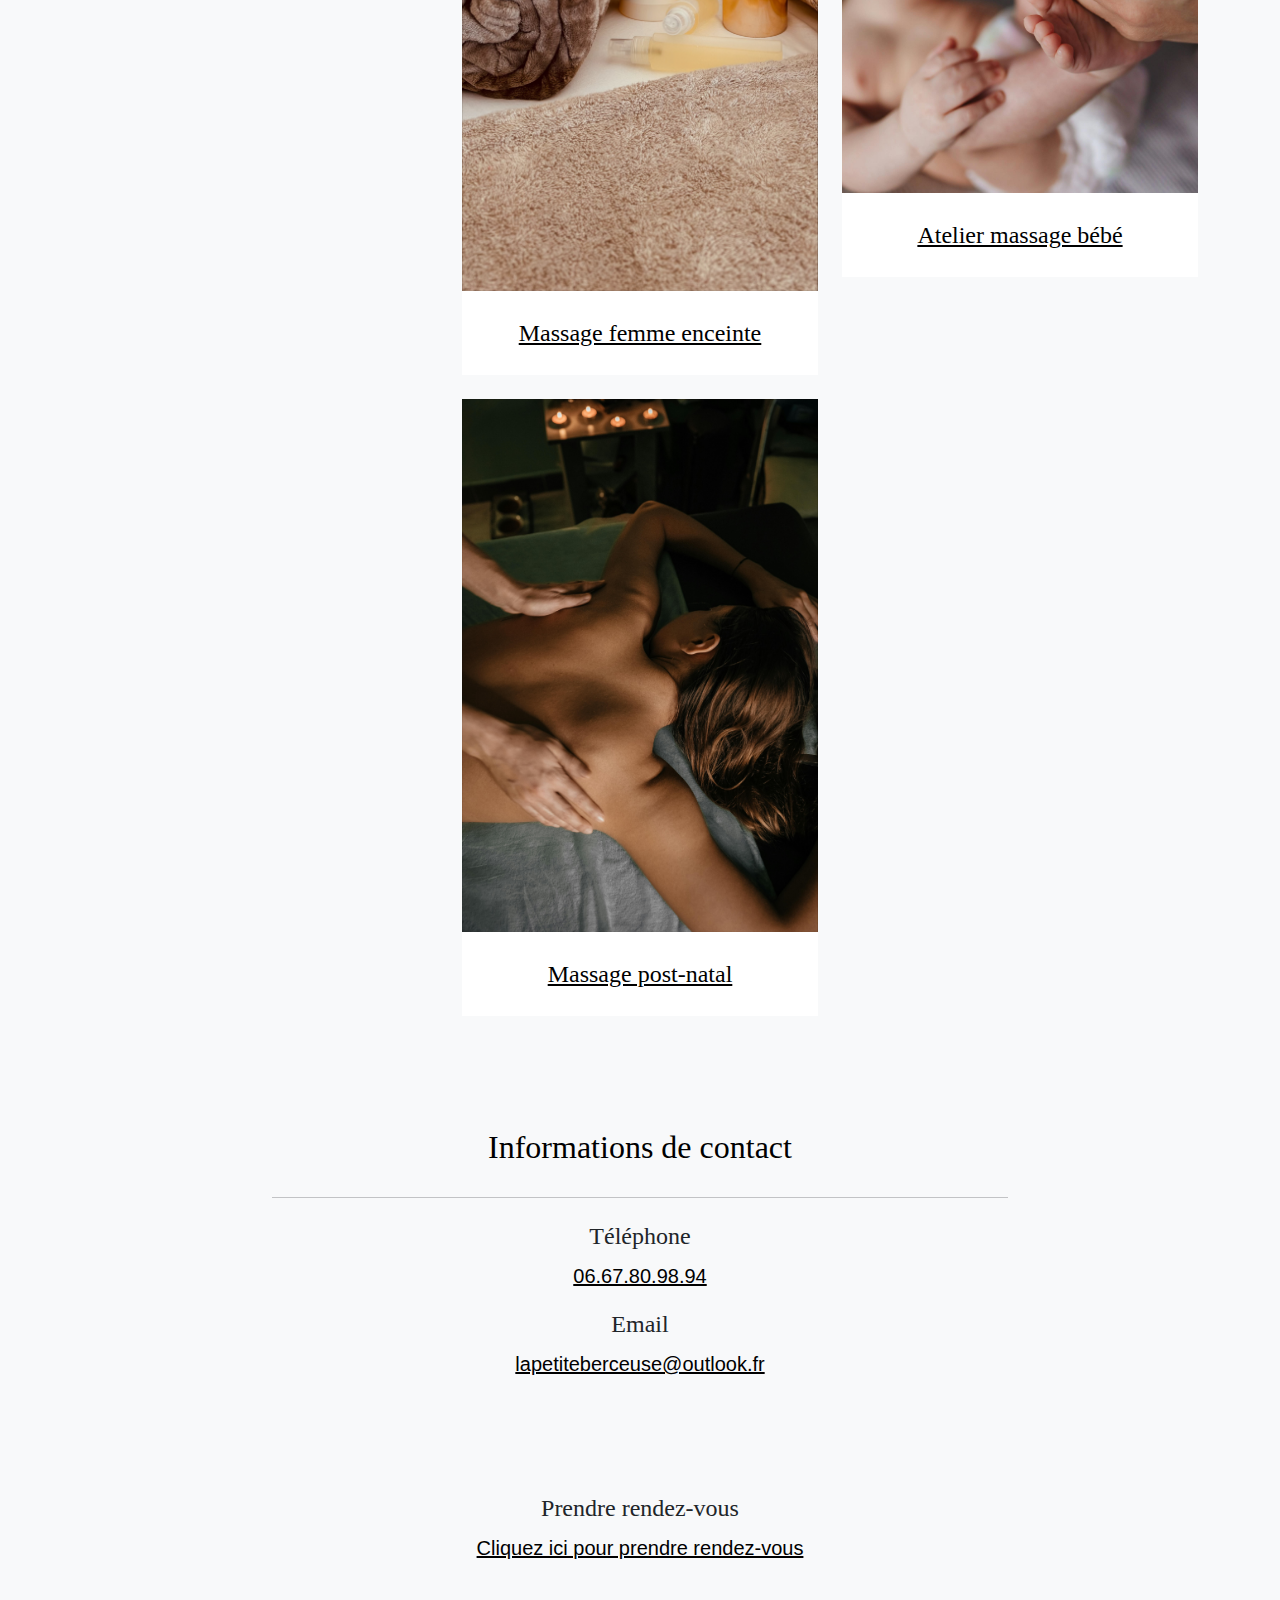
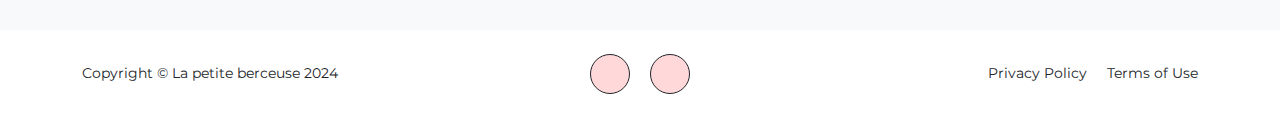
==== commit 1737cb7b: "maj" ====
--- a/index.html
+++ b/index.html
@@ -140,7 +140,7 @@
                         </div>
                         <div class="timeline-body">
                             <p class="text-muted">
-                                Tou commence à l’âge de 5 ans lorsque j’entre dans une maternité pour la première fois : Révélation ! C’est décidé, je dis à mes parents, je veux être infirmière pour les bébés…
+                                Tout commence à l’âge de 5 ans lorsque j’entre dans une maternité pour la première fois : Révélation ! C’est décidé, je dis à mes parents, je veux être infirmière pour les bébés…
                             </p>
                         </div>
                     </div>
@@ -762,6 +762,7 @@
                                 <p>
                                     <h4>Contre-indications </h4>
                                     Fièvre, inflammation, phlébite, vaccin (-48h), séance d’ostéopathie au cours des 7 derniers jours, séance de kinésithérapie au cours des dernières 48h. 
+                                    <br>Pour les femmes ayant accouché par césarienne, les massage de la zone pelvienne ne pourra se faire qu'aprés un délai de <strong>8 semaines</strong>.
                                 </p>
                                 <p>
                                     <h4>Durée à domicile: </h4>
